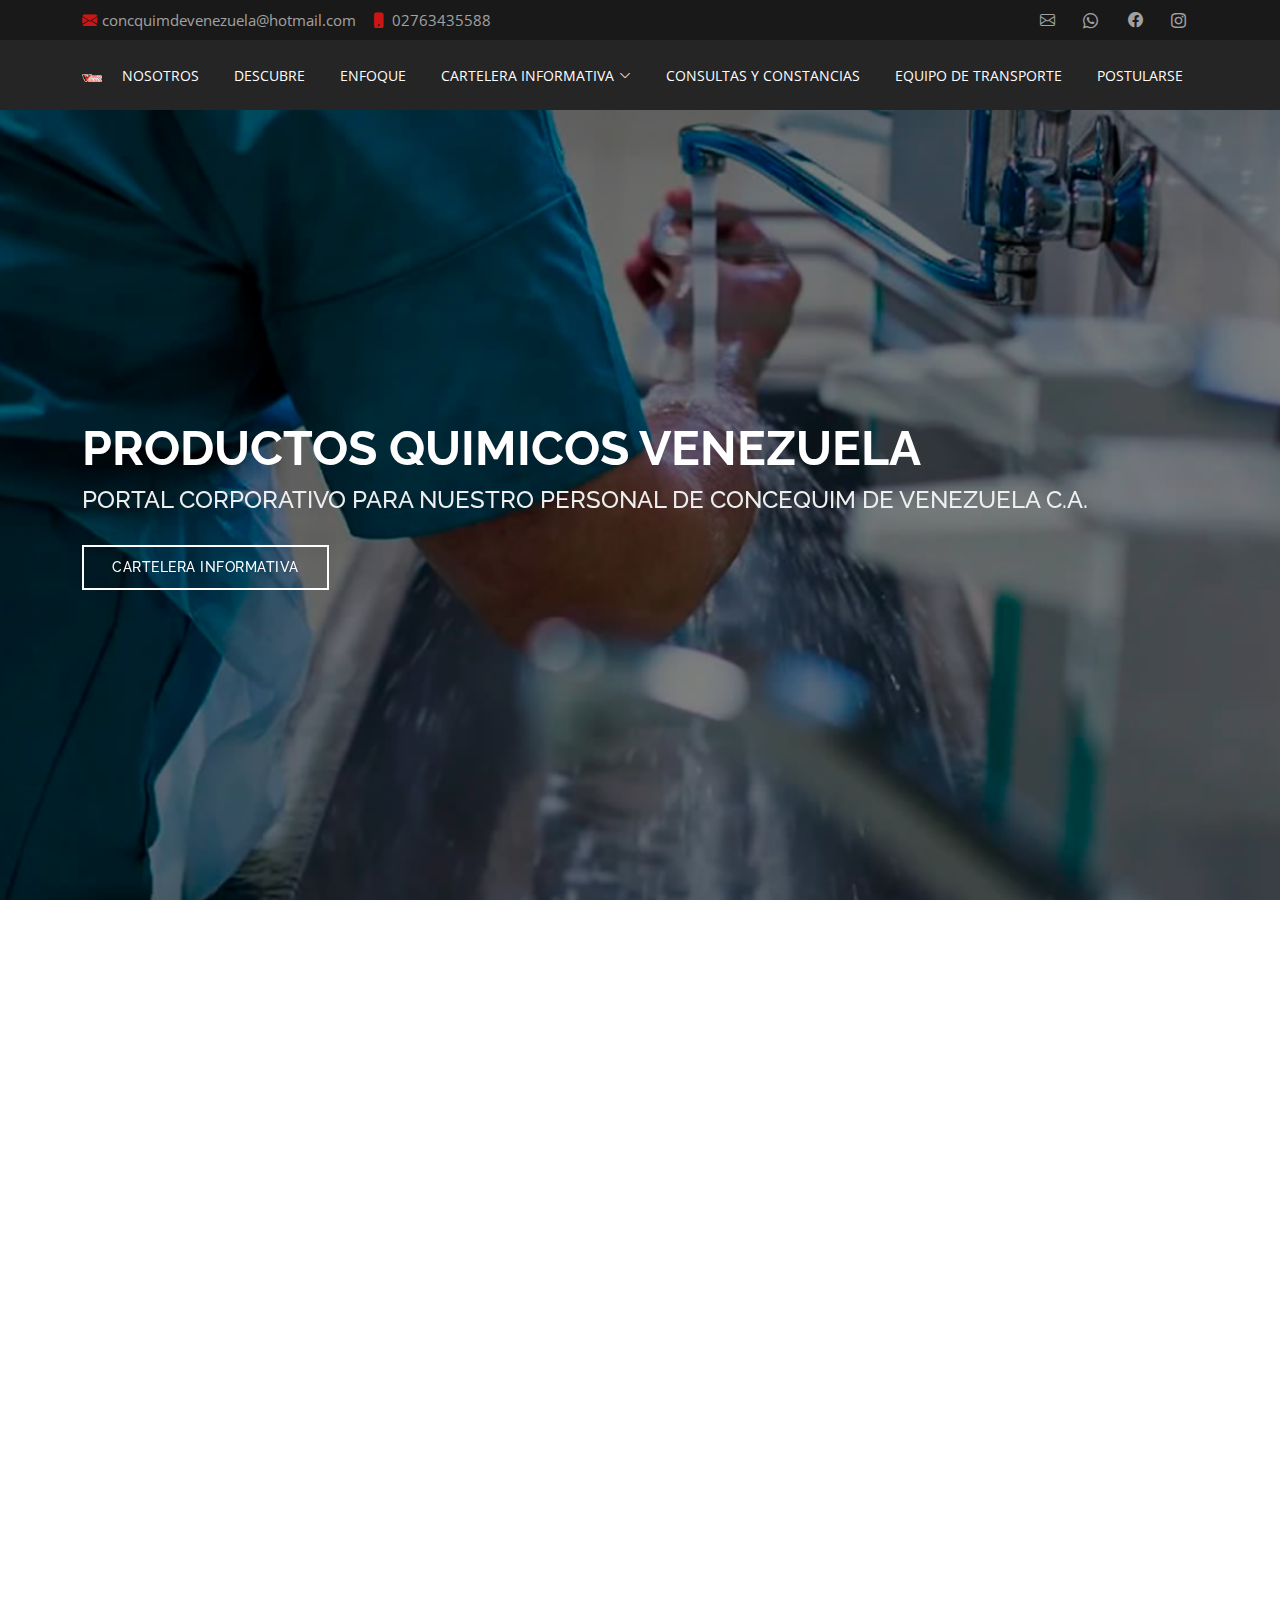
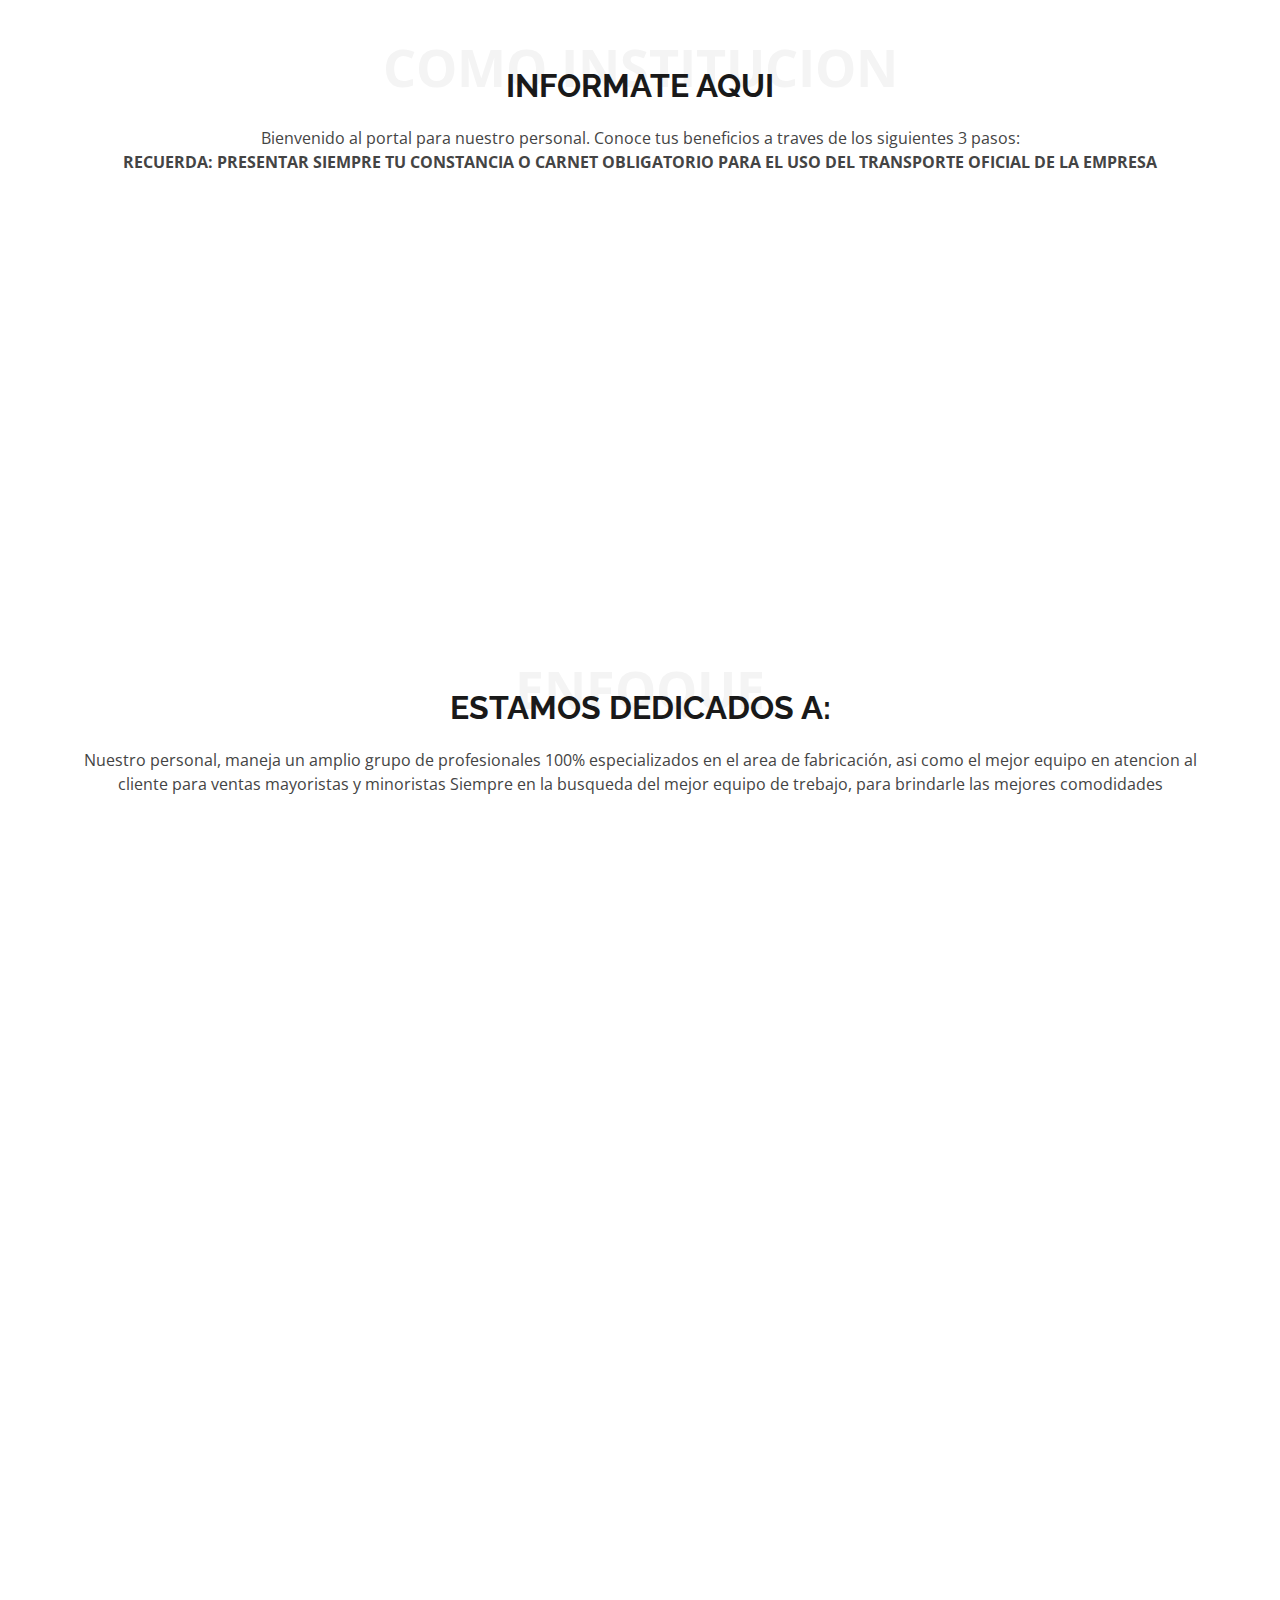
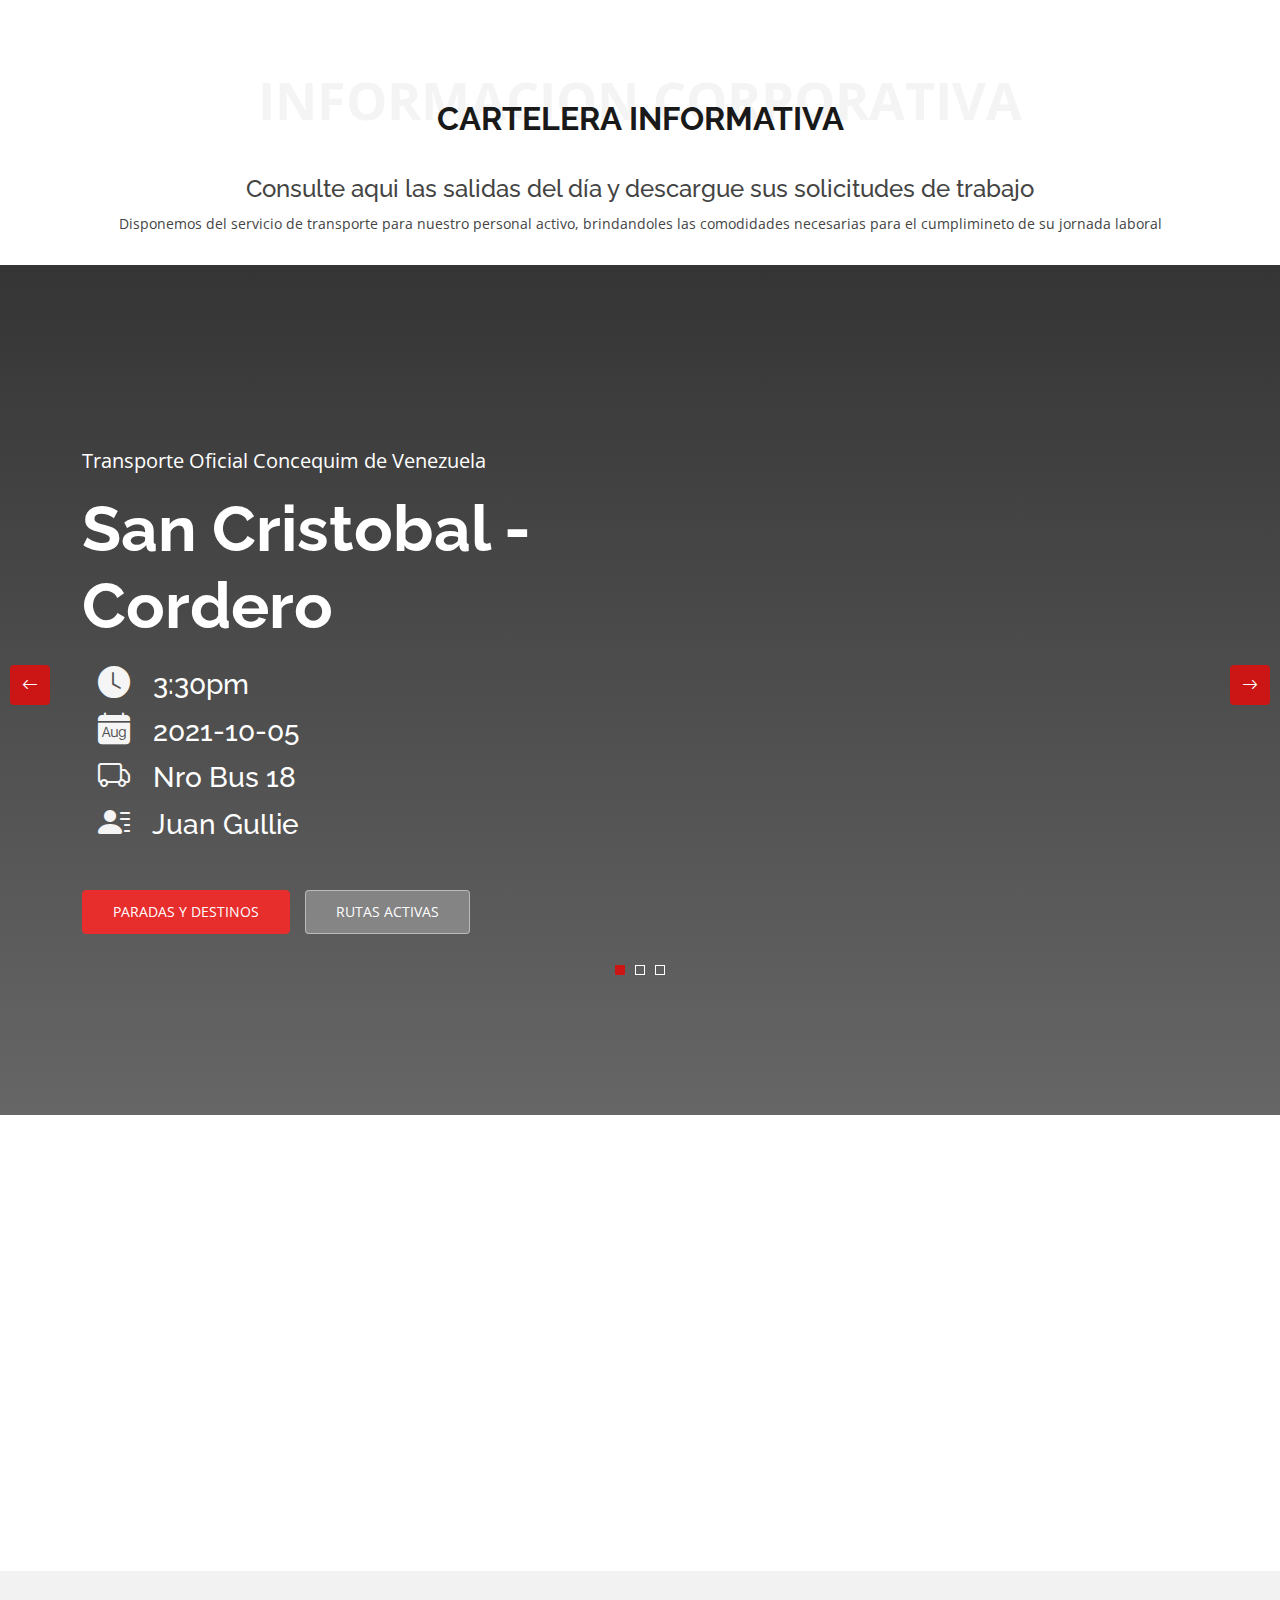
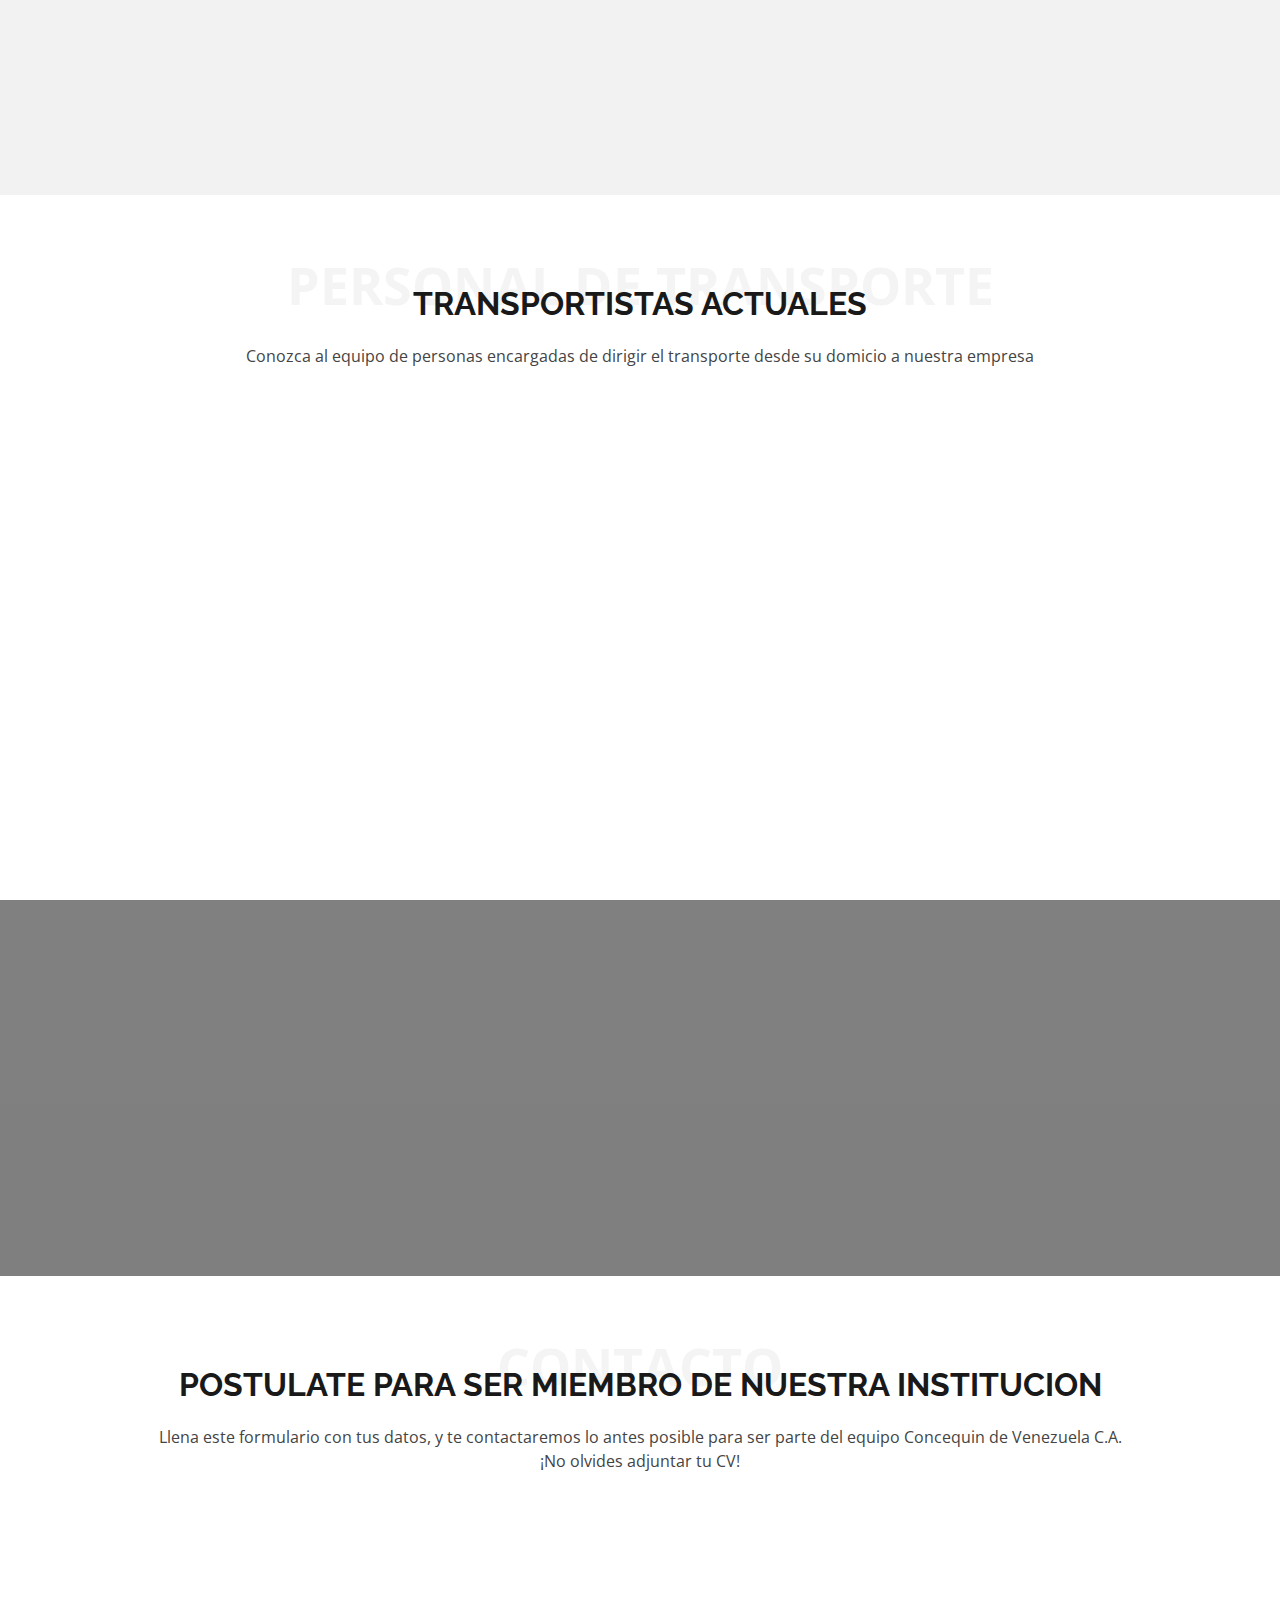
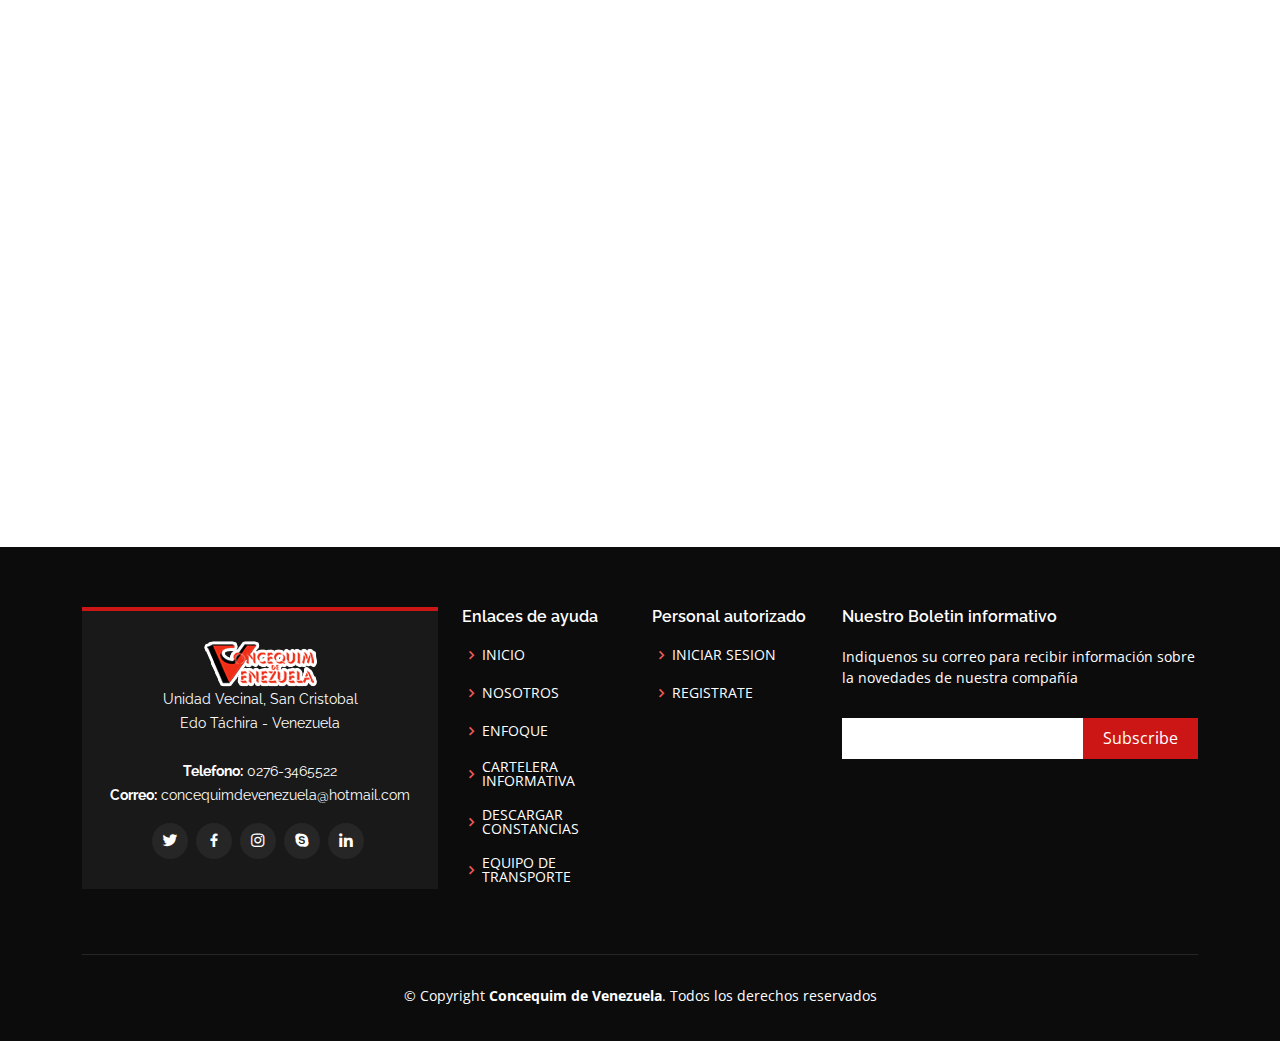
==== index.html @ 1e3c72b2 "first commit" ====
<!DOCTYPE html>
<html lang="en">

<head>
  <meta charset="utf-8">
  <meta content="width=device-width, initial-scale=1.0" name="viewport">

  <title>Concequim de Venezuela</title>
  <meta content="" name="description">
  <meta content="" name="keywords">

  <!-- Favicons -->
  <link href="assets/img/main/logo-nav.png" rel="icon">
  <link href="assets/img/main/logo-nav.png" rel="apple-touch-icon">

  <!-- Google Fonts -->
  <link href="https://fonts.googleapis.com/css?family=Open+Sans:300,300i,400,400i,600,600i,700,700i|Raleway:300,300i,400,400i,500,500i,600,600i,700,700i|Poppins:300,300i,400,400i,500,500i,600,600i,700,700i" rel="stylesheet">

  <!-- Vendor CSS Files -->
  <link href="assets/vendor/aos/aos.css" rel="stylesheet">
  <link href="assets/vendor/bootstrap/css/bootstrap.min.css" rel="stylesheet">
  <link href="assets/vendor/bootstrap-icons/bootstrap-icons.css" rel="stylesheet">
  <link href="assets/vendor/boxicons/css/boxicons.min.css" rel="stylesheet">
  <link href="assets/vendor/glightbox/css/glightbox.min.css" rel="stylesheet">
  <link href="assets/vendor/swiper/swiper-bundle.min.css" rel="stylesheet">

  <!-- Template Main CSS File -->
  <link href="assets/css/style.css" rel="stylesheet">

  <!-- =======================================================
  * Template Name: Day - v4.6.0
  * Template URL: https://bootstrapmade.com/day-multipurpose-html-template-for-free/
  * Author: BootstrapMade.com
  * License: https://bootstrapmade.com/license/
  ======================================================== -->
</head>

<body>

  <!-- ======= Top Bar ======= -->
  <section id="topbar" class="d-flex align-items-center">
    <div class="container d-flex justify-content-center justify-content-md-between">
      <div class="contact-info d-flex align-items-center">
        <i class="bi bi-envelope-fill"></i><a href="mailto:contact@example.com">concquimdevenezuela@hotmail.com</a>
        <i class="bi bi-phone-fill phone-icon"></i> 02763435588
      </div>
      <div class="social-links d-none d-md-block">
        <a href="#" class="twitter"><i class="bi bi-envelope"></i></a>
        <a href="#" class="twitter"><i class="bi bi-whatsapp"></i></a>
        <a href="#" class="facebook"><i class="bi bi-facebook"></i></a>
        <a href="#" class="instagram"><i class="bi bi-instagram"></i></a> 
      </div>
    </div>
  </section>

  <!-- ======= Header ======= -->
  <header id="header" class="d-flex align-items-center">
    <div class="container d-flex align-items-center justify-content-between">

    <!--   <h1 class="logo"><a href="index.html">Concequim de Venezuela</a></h1> -->
      <!-- Uncomment below if you prefer to use an image logo -->
      <a href="index.html" class="logo"><img src="assets/img/main/logo-nav (1).png" alt="" class="img-fluid"></a>

      <nav id="navbar" class="navbar">
        <ul>
          <!-- <li><a class="nav-link scrollto active" href="#hero">INICIO</a></li> -->
          <li><a class="nav-link scrollto" href="#about">NOSOTROS</a></li>
          <li><a class="nav-link scrollto" href="#information-here">DESCUBRE</a></li>
          <li><a class="nav-link scrollto" href="#services">ENFOQUE</a></li>
          <!-- <li><a class="nav-link scrollto " href="#portfolio">Portfolio</a></li> -->
          <li class="dropdown"><a href="#information"><span>CARTELERA INFORMATIVA</span><i class="bi bi-chevron-down"></i></a>
            <ul>
              <li class="dropdown"><a href="#"><span>SERVICIO DE TRANSPORTE</span> <i class="bi bi-chevron-right"></i></a>
                <ul>
                  <li><a href="stops.html">PARADAS Y DESTINOS</a></li>
                  <li><a href="#">RUTAS ACTIVAS</a></li>
                </ul>
              </li>
              <li><a href="#">INICIAR SESION</a></li>
              <li><a href="#">REGISTRATE</a></li>
            </ul>
          </li>
          <li><a class="nav-link scrollto" href="#downoald">CONSULTAS Y CONSTANCIAS</a></li>
          <li><a class="nav-link scrollto" href="#team">EQUIPO DE TRANSPORTE</a></li>
          <li><a class="nav-link scrollto" href="#contact">POSTULARSE</a></li>
        </ul>
        <i class="bi bi-list mobile-nav-toggle"></i>
      </nav><!-- .navbar -->

    </div>
  </header><!-- End Header -->

  <!-- ======= Hero Section ======= -->
  <section id="hero" class="d-flex align-items-center">
    <div class="container position-relative" data-aos="fade-up" data-aos-delay="500">
      <h1>PRODUCTOS QUIMICOS VENEZUELA</h1>
      <h2>PORTAL CORPORATIVO PARA NUESTRO PERSONAL DE CONCEQUIM DE VENEZUELA C.A.</h2>
      <a href="#information" class="btn-get-started scrollto">CARTELERA INFORMATIVA</a>
    </div>
  </section><!-- End Hero -->

  <main id="main">

    <!-- ======= About Section ======= -->
    <section id="about" class="about">
      <div class="container">

        <div class="row">
          <div class="col-lg-6 order-1 order-lg-2" data-aos="fade-left">
            <img src="assets/img/main/Logo concequim oficial.png" class="img-fluid" alt="">
          </div>
          <div class="col-lg-6 pt-4 pt-lg-0 order-2 order-lg-1 content" data-aos="fade-right">
            <h3>CONAZCA MAS SOBRE SU INSTITUCION</h3>
            <p class="fst-italic">
              Si eres del personal Concequim Venezuela C.A informate aqui sobre:
            </p>
            <ul>
              <li><i class="bi bi-check-circle"></i> Conoce tu informacion corporativa</li>
              <li><i class="bi bi-check-circle"></i> Descarga constancias de trabajo</li>
              <li><i class="bi bi-check-circle"></i> Descarga tu carnet</li>
              <li><i class="bi bi-check-circle"></i> Revisa la acrtelera informativa con las salidas de rutas del Tranporte Ofical </li>
            </ul>
            <p class="text-justify">
              Misión de la Institución: Como Unidad funcional somos una empresa venezolana, que está orientada a la fabricación y distribución de productos de aseo e higiene para la empresa y el hogar, cuidando cada detalle del proceso para la satisfacción de los clientes, 
              sus necesidades y la mejor relación costo-valor. Buscando siempre calidad, eficiencia y eficacia, apoyándonos en la capacidad de nuestro personal calificado, competente para la mejor atención al cliente, así como a las nuevas estrategias de venta y producción.
            </p>
            <p class="text-justify">
              Visión de la Institución: Liderar el mercado principalmente en el estado y la región Occidental de Venezuela, a partir de la buena atención, la calidad de nuestros productos para contribuir a la buena producción a base de productos sanos, ambientes limpios y saludables, 
              apoyados en las habilidades y destrezas del recurso humano de la empresa.
            </p>
          </div>
        </div>

      </div>
    </section><!-- End About Section -->

    <!-- ======= Why Us Section ======= -->
    <section id="information-here" class="why-us">
      <div class="container">
        <div class="section-title">
          <span>COMO INSTITUCION</span>
          <h2>Informate aqui</h2>
          <p>Bienvenido al portal para nuestro personal. Conoce tus beneficios a traves de los siguientes 3 pasos:</p>
          <p><b>RECUERDA: PRESENTAR SIEMPRE TU CONSTANCIA O CARNET OBLIGATORIO PARA EL USO DEL TRANSPORTE OFICIAL DE LA EMPRESA</b></p>
        </div>

        <div class="row">

          <div class="col-lg-4" data-aos="fade-up">
            <div class="box">
              <span>01</span>
              <h4>Descarga tu caret vigente ahora mismo</h4>
              <p>Ulamco laboris nisi ut aliquip ex ea commodo consequat. Et consectetur ducimus vero placeat</p>
            </div>
          </div>

          <div class="col-lg-4 mt-4 mt-lg-0" data-aos="fade-up" data-aos-delay="150">
            <div class="box">
              <span>02</span>
              <h4>Descarga tu constancia de trabajo</h4>
              <p>Dolorem est fugiat occaecati voluptate velit esse. Dicta veritatis dolor quod et vel dire leno para dest</p>
            </div>
          </div>

          <div class="col-lg-4 mt-4 mt-lg-0" data-aos="fade-up" data-aos-delay="300">
            <div class="box">
              <span>03</span>
              <h4>Conoce las salidas diarias por rutas del Tranporte Ofical</h4>
              <p>Molestiae officiis omnis illo asperiores. Aut doloribus vitae sunt debitis quo vel nam quis</p>
            </div>
          </div>

        </div>

      </div>
    </section><!-- End Why Us Section -->


    <!-- ======= Services Section ======= -->
    <section id="services" class="services">
      <div class="container">

        <div class="section-title">
          <span>ENFOQUE</span>
          <h2>ESTAMOS DEDICADOS A:</h2>
          <p>Nuestro personal, maneja un amplio grupo de profesionales 100% especializados en el area de fabricación, 
          asi como el mejor equipo en atencion al cliente para ventas mayoristas y minoristas
          Siempre en la busqueda del mejor equipo de trebajo, para brindarle las mejores comodidades </p>
        </div>

        <div class="row">
          <div class="col-lg-4 col-md-6 d-flex align-items-stretch" data-aos="fade-up">
            <div class="icon-box">
              <div class="icon"><i class="bi bi-eyedropper"></i></div>
              <h4><a href="">Fabricación de Productos quimicos para piscina</a></h4>
              <p>Comercializacion de productos para manteniemiento de piscinas</p>
            </div>
          </div>

          <div class="col-lg-4 col-md-6 d-flex align-items-stretch mt-4 mt-md-0" data-aos="fade-up" data-aos-delay="150">
            <div class="icon-box">
              <div class="icon"><i class="bi bi-droplet"></i></div>
              <h4><a href="">Fabricación de productos de limpieza</a></h4>
              <p>Jabones, cloros, desinfectantes,ceras, desengrasantes</p>
            </div>
          </div>

          <div class="col-lg-4 col-md-6 d-flex align-items-stretch mt-4 mt-lg-0" data-aos="fade-up" data-aos-delay="300">
            <div class="icon-box">
              <div class="icon"><i class="bi bi-exclamation-octagon"></i></div>
              <h4><a href="">Fabricación de insecticidas</a></h4>
              <p>Excepteur sint occaecat cupidatat non proident, sunt in culpa qui officia</p>
            </div>
          </div>

          <div class="col-lg-4 col-md-6 d-flex align-items-stretch mt-4" data-aos="fade-up" data-aos-delay="450">
            <div class="icon-box">
              <div class="icon"><i class="bi bi-minecart-loaded"></i></div>
             <!--  <div class="icon"><i class="bi bi-moisture"></i></div> -->
              <h4><a href="">Venta de materia prima</a></h4>
              <p>At vero eos et accusamus et iusto odio dignissimos ducimus qui blanditiis</p>
            </div>
          </div>

          <div class="col-lg-4 col-md-6 d-flex align-items-stretch mt-4" data-aos="fade-up" data-aos-delay="600">
            <div class="icon-box">
              <div class="icon"><i class="bi bi-cart-plus"></i></div>
              <h4><a href="">Venta al mayor</a></h4>
              <p>Quis consequatur saepe eligendi voluptatem consequatur dolor consequuntur</p>
            </div>
          </div>

          <div class="col-lg-4 col-md-6 d-flex align-items-stretch mt-4" data-aos="fade-up" data-aos-delay="750">
            <div class="icon-box">
              <div class="icon"><i class="bi bi-cart-dash"></i></div>
              <h4><a href="">Venta al detal</a></h4>
              <p>Modi nostrum vel laborum. Porro fugit error sit minus sapiente sit aspernatur</p>
            </div>
          </div>

        </div>

      </div>
    </section><!-- End Services Section -->

    <section id="information" class="information">
      <div class="container">
    
      <div class="section-title">
      <span>Informacion corporativa</span>
      <h2>Cartelera Informativa</h2>
      <h4 class="pt-3">Consulte aqui las salidas del día y descargue sus solicitudes de trabajo</h4>
      <p><small> Disponemos del servicio de transporte para nuestro personal activo, 
        brindandoles las comodidades necesarias para el cumplimineto de su jornada laboral</small>
      </p>
      </div>

    </div>

   <!--/#information-slider-->
   <section id="information-slider" class="no-margin">
    <div class="carousel slide">
        <ol class="carousel-indicators">
            <li data-target="#information-slider" data-slide-to="0" class="active"></li>
            <li data-target="#information-slider" data-slide-to="1"></li>
            <li data-target="#information-slider" data-slide-to="2"></li>
        </ol>
        <div class="carousel-inner">

            <div class="item active" style="background-image: url(images/slider/bg1.jpg)">
                <div class="container">
                    <div class="row">
                        <div class="col-md-7">
                            <div class="carousel-content">
                              <blockquote class="blockquote">
                                <p class="animation animated-item-1">Transporte Oficial Concequim de Venezuela</p>
                              </blockquote>
                                <h1 class="animation animated-item-2">San Cristobal - Cordero</h1>
                               
                                  <h3><i class="bi bi-clock-fill mx-3" style="font-size: 2rem; color: whitesmoke;"></i>
                                  3:30pm</h3> 
                                  <h3><i class="bi bi-calendar-month-fill mx-3" style="font-size: 2rem; color: whitesmoke;"></i>
                                  2021-10-05</h3>
                                  <h3><i class="bi bi-truck mx-3" style="font-size: 2rem; color: whitesmoke;"></i> 
                                  Nro Bus 18</h3>
                                  <h3><i class="bi bi-person-lines-fill mx-3" style="font-size: 2rem; color: whitesmoke;"></i> 
                                  Juan Gullie</h3>
                               
                                <a class="btn-slide animation animated-item-3" href="stops.html">PARADAS Y DESTINOS</a>
                                <a class="btn-slide white animation animated-item-3" href="stops.html">RUTAS ACTIVAS</a>
                            </div>
                        </div>

                    </div>
                </div>
            </div>
            <!--/.item-->

            <div class="item" style="background-image: url(assets/img/main/slider.png)">
                <div class="container">
                    <div class="row">
                        <div class="col-md-7">
                            <div class="carousel-content">
                                <h1 class="animation animated-item-1">Help Finding Information Online</h1>
                                <div class="animation animated-item-2">
                                    Every new computer that’s brought home from the store has an operating system installed onto it.
                                </div>
                                <a class="btn-slide white animation animated-item-3" href="#">Learn More</a>
                                <a class="btn-slide animation animated-item-3" href="#">Get Started</a>
                            </div>
                        </div>


                    </div>
                </div>
            </div>
            <!--/.item-->

        </div>
        <!--/.carousel-inner-->
    </div>
    <!--/.carousel-->
    <a class="prev hidden-xs hidden-sm" href="#information-slider" data-slide="prev">
      <i class="bi bi-arrow-left"></i>
    </a>
    <a class="next hidden-xs hidden-sm" href="#information-slider" data-slide="next">
      <i class="bi bi-arrow-right"></i>
    </a>
</section>
<!--/#information-slider-->

    <!-- ======= Portfolio Section ======= -->
   <!--  <section id="portfolio" class="portfolio">
      <div class="container">

        <div class="section-title">
          <span>Portfolio</span>
          <h2>Portfolio</h2>
          <p>Sit sint consectetur velit quisquam cupiditate impedit suscipit alias</p>
        </div>

        <div class="row" data-aos="fade-up">
          <div class="col-lg-12 d-flex justify-content-center">
            <ul id="portfolio-flters">
              <li data-filter="*" class="filter-active">All</li>
              <li data-filter=".filter-app">App</li>
              <li data-filter=".filter-card">Card</li>
              <li data-filter=".filter-web">Web</li>
            </ul>
          </div>
        </div>

        <div class="row portfolio-container" data-aos="fade-up" data-aos-delay="150">

          <div class="col-lg-4 col-md-6 portfolio-item filter-app">
            <img src="assets/img/portfolio/portfolio-1.jpg" class="img-fluid" alt="">
            <div class="portfolio-info">
              <h4>App 1</h4>
              <p>App</p>
              <a href="assets/img/portfolio/portfolio-1.jpg" data-gallery="portfolioGallery" class="portfolio-lightbox preview-link" title="App 1"><i class="bx bx-plus"></i></a>
              <a href="portfolio-details.html" class="details-link" title="More Details"><i class="bx bx-link"></i></a>
            </div>
          </div>

          <div class="col-lg-4 col-md-6 portfolio-item filter-web">
            <img src="assets/img/portfolio/portfolio-2.jpg" class="img-fluid" alt="">
            <div class="portfolio-info">
              <h4>Web 3</h4>
              <p>Web</p>
              <a href="assets/img/portfolio/portfolio-2.jpg" data-gallery="portfolioGallery" class="portfolio-lightbox preview-link" title="Web 3"><i class="bx bx-plus"></i></a>
              <a href="portfolio-details.html" class="details-link" title="More Details"><i class="bx bx-link"></i></a>
            </div>
          </div>

          <div class="col-lg-4 col-md-6 portfolio-item filter-app">
            <img src="assets/img/portfolio/portfolio-3.jpg" class="img-fluid" alt="">
            <div class="portfolio-info">
              <h4>App 2</h4>
              <p>App</p>
              <a href="assets/img/portfolio/portfolio-3.jpg" data-gallery="portfolioGallery" class="portfolio-lightbox preview-link" title="App 2"><i class="bx bx-plus"></i></a>
              <a href="portfolio-details.html" class="details-link" title="More Details"><i class="bx bx-link"></i></a>
            </div>
          </div>

          <div class="col-lg-4 col-md-6 portfolio-item filter-card">
            <img src="assets/img/portfolio/portfolio-4.jpg" class="img-fluid" alt="">
            <div class="portfolio-info">
              <h4>Card 2</h4>
              <p>Card</p>
              <a href="assets/img/portfolio/portfolio-4.jpg" data-gallery="portfolioGallery" class="portfolio-lightbox preview-link" title="Card 2"><i class="bx bx-plus"></i></a>
              <a href="portfolio-details.html" class="details-link" title="More Details"><i class="bx bx-link"></i></a>
            </div>
          </div>

          <div class="col-lg-4 col-md-6 portfolio-item filter-web">
            <img src="assets/img/portfolio/portfolio-5.jpg" class="img-fluid" alt="">
            <div class="portfolio-info">
              <h4>Web 2</h4>
              <p>Web</p>
              <a href="assets/img/portfolio/portfolio-5.jpg" data-gallery="portfolioGallery" class="portfolio-lightbox preview-link" title="Web 2"><i class="bx bx-plus"></i></a>
              <a href="portfolio-details.html" class="details-link" title="More Details"><i class="bx bx-link"></i></a>
            </div>
          </div>

          <div class="col-lg-4 col-md-6 portfolio-item filter-app">
            <img src="assets/img/portfolio/portfolio-6.jpg" class="img-fluid" alt="">
            <div class="portfolio-info">
              <h4>App 3</h4>
              <p>App</p>
              <a href="assets/img/portfolio/portfolio-6.jpg" data-gallery="portfolioGallery" class="portfolio-lightbox preview-link" title="App 3"><i class="bx bx-plus"></i></a>
              <a href="portfolio-details.html" class="details-link" title="More Details"><i class="bx bx-link"></i></a>
            </div>
          </div>

          <div class="col-lg-4 col-md-6 portfolio-item filter-card">
            <img src="assets/img/portfolio/portfolio-7.jpg" class="img-fluid" alt="">
            <div class="portfolio-info">
              <h4>Card 1</h4>
              <p>Card</p>
              <a href="assets/img/portfolio/portfolio-7.jpg" data-gallery="portfolioGallery" class="portfolio-lightbox preview-link" title="Card 1"><i class="bx bx-plus"></i></a>
              <a href="portfolio-details.html" class="details-link" title="More Details"><i class="bx bx-link"></i></a>
            </div>
          </div>

          <div class="col-lg-4 col-md-6 portfolio-item filter-card">
            <img src="assets/img/portfolio/portfolio-8.jpg" class="img-fluid" alt="">
            <div class="portfolio-info">
              <h4>Card 3</h4>
              <p>Card</p>
              <a href="assets/img/portfolio/portfolio-8.jpg" data-gallery="portfolioGallery" class="portfolio-lightbox preview-link" title="Card 3"><i class="bx bx-plus"></i></a>
              <a href="portfolio-details.html" class="details-link" title="More Details"><i class="bx bx-link"></i></a>
            </div>
          </div>

          <div class="col-lg-4 col-md-6 portfolio-item filter-web">
            <img src="assets/img/portfolio/portfolio-9.jpg" class="img-fluid" alt="">
            <div class="portfolio-info">
              <h4>Web 3</h4>
              <p>Web</p>
              <a href="assets/img/portfolio/portfolio-9.jpg" data-gallery="portfolioGallery" class="portfolio-lightbox preview-link" title="Web 3"><i class="bx bx-plus"></i></a>
              <a href="portfolio-details.html" class="details-link" title="More Details"><i class="bx bx-link"></i></a>
            </div>
          </div>

        </div>

      </div> -->
    </section><!-- End Portfolio Section -->

      <!-- ======= Contact Section ======= -->
      <section id="downoald" class="contact">
        <div class="container">
          <div class="row" data-aos="fade-up">
  
            <div class="col-lg-6 ">
              <div class="section-title">
                <span>Descarga solicitudes</span>
                <h2>Consultas y constancias</h2>
                <h5><em><mark>Descarga aqui tus constancias y solicitudes vigenetes</mark></em></h5>
              </div>
            </div>
  
            <div class="col-lg-6">
              <form action="forms/contact.php" method="post" role="form" class="php-email-form">
              <div class="form-group mb-3">
                <select class="form-select" aria-label="Default select example">
                  <option selected>Seleccione tipo de constancia</option>
                  <option value="1">Carnet</option>
                  <option value="2">Constancia de trabajo</option>
                </select>
              </div>
                <div class="row">
                  <div class="col-md-6 form-group">
                    <input type="text" name="phone" class="form-control" id="phone" placeholder="Cedula V-.123456" required>
                  </div>
                  <div class="col-md-6 form-group mt-3 mt-md-0">
                    <input type="email" class="form-control" name="name" id="name" placeholder="Nombre completo" required>
                  </div>
                </div>
                <div class="form-group mt-3">
                  <input type="text" class="form-control" name="subject" id="subject" placeholder="Cargo" required>
                </div>
                <div class="my-3">
                  <div class="loading">Loading</div>
                  <div class="error-message"></div>
                  <div class="sent-message">Your message has been sent. Thank you!</div>
                </div>
                <div class="text-left"><button type="submit">Descargar ahora <i class="bi bi-file-earmark-arrow-down"></i></button></div>
              </form>
            </div>
  
          </div>
  
        </div>
      </section><!-- End Contact Section -->
          <!-- ======= Clients Section ======= -->
    <section id="clients" class="clients">
      <div class="container" data-aos="zoom-in">
          <div class="section-title">
            <span>COMO INSTITUCION</span>
            <h2>Nuestros mejores aliados</h2>
          </div>

        <div class="row d-flex align-items-center">

          <div class="col-lg-2 col-md-4 col-6">
            <img src="assets/img/clients/client-1.png" class="img-fluid" alt="">
          </div>

          <div class="col-lg-2 col-md-4 col-6">
            <img src="assets/img/clients/client-2.png" class="img-fluid" alt="">
          </div>

          <div class="col-lg-2 col-md-4 col-6">
            <img src="assets/img/clients/client-3.png" class="img-fluid" alt="">
          </div>

          <div class="col-lg-2 col-md-4 col-6">
            <img src="assets/img/clients/client-4.png" class="img-fluid" alt="">
          </div>

          <div class="col-lg-2 col-md-4 col-6">
            <img src="assets/img/clients/client-5.png" class="img-fluid" alt="">
          </div>

          <div class="col-lg-2 col-md-4 col-6">
            <img src="assets/img/clients/client-6.png" class="img-fluid" alt="">
          </div>

        </div>

      </div>
    </section><!-- End Clients Section -->

    <!-- ======= Pricing downoald ======= -->
    <!-- <section id="pricing" class="pricing">
      <div class="container">

        <div class="section-title">
          <span>Pricing</span>
          <h2>Pricing</h2>
          <p>Sit sint consectetur velit quisquam cupiditate impedit suscipit alias</p>
        </div>

        <div class="row">

          <div class="col-lg-4 col-md-6" data-aos="zoom-in" data-aos-delay="150">
            <div class="box">
              <h3>Free</h3>
              <h4><sup>$</sup>0<span> / month</span></h4>
              <ul>
                <li>Aida dere</li>
                <li>Nec feugiat nisl</li>
                <li>Nulla at volutpat dola</li>
                <li class="na">Pharetra massa</li>
                <li class="na">Massa ultricies mi</li>
              </ul>
              <div class="btn-wrap">
                <a href="#" class="btn-buy">Buy Now</a>
              </div>
            </div>
          </div>

          <div class="col-lg-4 col-md-6 mt-4 mt-md-0" data-aos="zoom-in">
            <div class="box featured">
              <h3>Business</h3>
              <h4><sup>$</sup>19<span> / month</span></h4>
              <ul>
                <li>Aida dere</li>
                <li>Nec feugiat nisl</li>
                <li>Nulla at volutpat dola</li>
                <li>Pharetra massa</li>
                <li class="na">Massa ultricies mi</li>
              </ul>
              <div class="btn-wrap">
                <a href="#" class="btn-buy">Buy Now</a>
              </div>
            </div>
          </div>

          <div class="col-lg-4 col-md-6 mt-4 mt-lg-0" data-aos="zoom-in" data-aos-delay="150">
            <div class="box">
              <h3>Developer</h3>
              <h4><sup>$</sup>29<span> / month</span></h4>
              <ul>
                <li>Aida dere</li>
                <li>Nec feugiat nisl</li>
                <li>Nulla at volutpat dola</li>
                <li>Pharetra massa</li>
                <li>Massa ultricies mi</li>
              </ul>
              <div class="btn-wrap">
                <a href="#" class="btn-buy">Buy Now</a>
              </div>
            </div>
          </div>

        </div>

      </div> -->
    </section><!-- End Pricing Section -->

    <!-- ======= Team Section ======= -->
    <section id="team" class="team">
      <div class="container">

        <div class="section-title">
          <span>Personal de Transporte</span>
          <h2>Transportistas Actuales</h2>
          <p>Conozca al equipo de personas encargadas de dirigir el transporte desde su domicio a nuestra empresa </p>
        </div>

        <div class="row">
          <div class="col-lg-4 col-md-6 d-flex align-items-stretch" data-aos="zoom-in">
            <div class="member">
              <img src="assets/img/main/luis-lopez.jpg" alt="">
              <h4>Walter White</h4>
              <p>
                Repellat fugiat adipisci nemo illum nesciunt voluptas repellendus. In architecto rerum rerum temporibus
              </p>
            </div>
          </div>

          <div class="col-lg-4 col-md-6 d-flex align-items-stretch" data-aos="zoom-in">
            <div class="member">
              <img src="assets/img/main/pepe perez-team.jpg" alt="">
              <h4>Luis Cardenas</h4>
              <span>Encargado de Transporte</span>
              <p>
                Repellat fugiat adipisci nemo illum nesciunt voluptas repellendus. In architecto rerum rerum temporibus
              </p>
            </div>
          </div>

          <div class="col-lg-4 col-md-6 d-flex align-items-stretch" data-aos="zoom-in">
            <div class="member">
              <img src="assets/img/main/josep Montero.jpg" alt="">
              <h4>Josep Montero</h4>
              <p>
                Repellat fugiat adipisci nemo illum nesciunt voluptas repellendus. In architecto rerum rerum temporibus
              </p>
            </div>
          </div>

        </div>

      </div>
    </section><!-- End Team Section -->

        <!-- ======= Cta Section ======= -->
        <section id="cta" class="cta">
          <div class="container" data-aos="zoom-in">
    
            <div class="text-center">
              <h3>PANEL ADMINISTRATIVO</h3>
              <p> Solo para nuestro personal autorizado. Acceda al panel de administración e incluya todas la novedades para compartir con nuestro personal</p>
              <a class="cta-btn" href="#">Inicia sesion</a>
            </div>
    
          </div>
        </section><!-- End Cta Section -->

    <!-- ======= Contact Section ======= -->
    <section id="contact" class="contact">
      <div class="container">

        <div class="section-title">
          <span>Contacto</span>
          <h2>Postulate para ser miembro de nuestra institucion</h2>
          <p>Llena este formulario con tus datos, y te contactaremos lo antes posible para ser parte del equipo Concequin de Venezuela C.A.</p>
          <p>¡No olvides adjuntar tu CV!</p>
        </div>

        <div class="row" data-aos="fade-up">

          <div class="col-lg-6 ">
            <iframe class="mb-4 mb-lg-0" src="https://www.google.com/maps/embed?pb=!1m14!1m8!1m3!1d12097.433213460943!2d-74.0062269!3d40.7101282!3m2!1i1024!2i768!4f13.1!3m3!1m2!1s0x0%3A0xb89d1fe6bc499443!2sDowntown+Conference+Center!5e0!3m2!1smk!2sbg!4v1539943755621" frameborder="0" style="border:0; width: 100%; height: 384px;" allowfullscreen></iframe>
          </div>

          <div class="col-lg-6">
            <form action="forms/contact.php" method="post" role="form" class="php-email-form">
              <div class="row">
                <div class="col-md-6 form-group">
                  <input type="text" name="name" class="form-control" id="name" placeholder="Your Name" required>
                </div>
                <div class="col-md-6 form-group mt-3 mt-md-0">
                  <input type="email" class="form-control" name="email" id="email" placeholder="Your Email" required>
                </div>
              </div>
              <div class="form-group mt-3">
                <input type="text" class="form-control" name="subject" id="subject" placeholder="Subject" required>
              </div>
              <div class="form-group mt-3">
                <textarea class="form-control" name="message" rows="5" placeholder="Message" required></textarea>
              </div>
              <div class="my-3">
                <div class="loading">Loading</div>
                <div class="error-message"></div>
                <div class="sent-message">Your message has been sent. Thank you!</div>
              </div>
              <div class="text-left">
                <button type="submit"><i class="bx bx-slideshow"></i> Adjuntar mi CV </button>
                <button type="submit">Enviar postulacion</button></div>
            </form>
          </div>

        </div>

        <div class="row" data-aos="fade-up">
          <div class="col-lg-6">
            <div class="info-box mb-4">
              <i class="bx bx-map"></i>
              <h3>Nuestra dirección</h3>
              <p> Unidad Vecinal, San Cristobal. Edo Táchira - Venezuela</p>
            </div>
          </div>

          <div class="col-lg-3 col-md-6">
            <div class="info-box  mb-4">
              <i class="bx bx-envelope"></i>
              <h3>Correo</h3>
              <p>concequimdevenezuela@hotmial.com</p>
            </div>
          </div>

          <div class="col-lg-3 col-md-6">
            <div class="info-box  mb-4">
              <i class="bx bx-phone-call"></i>
              <h3>Información</h3>
              <p>0276-3465522</p>
            </div>
          </div>

        </div>

      </div>
    </section><!-- End Contact Section -->

  </main><!-- End #main -->

  <!-- ======= Footer ======= -->
  <footer id="footer">
    <div class="footer-top">
      <div class="container">
        <div class="row">

          <div class="col-lg-4 col-md-6">
            <div class="footer-info">
              <a href="index.html" class="logo"><img src="assets/img/main/logo-nav (1).png" alt="" class="img-fluid"></a>
              <p>
                Unidad Vecinal, San Cristobal <br>
                Edo Táchira - Venezuela<br><br>
                <strong>Telefono:</strong> 0276-3465522<br>
                <strong>Correo:</strong> concequimdevenezuela@hotmail.com<br>
              </p>
              <div class="social-links mt-3">
                <a href="#" class="twitter"><i class="bx bxl-twitter"></i></a>
                <a href="#" class="facebook"><i class="bx bxl-facebook"></i></a>
                <a href="#" class="instagram"><i class="bx bxl-instagram"></i></a>
                <a href="#" class="google-plus"><i class="bx bxl-skype"></i></a>
                <a href="#" class="linkedin"><i class="bx bxl-linkedin"></i></a>
              </div>
            </div>
          </div>

          <div class="col-lg-2 col-md-6 footer-links">
            <h4>Enlaces de ayuda</h4>
            <ul>
              <li><i class="bx bx-chevron-right"></i> <a href="#">INICIO</a></li>
              <li><i class="bx bx-chevron-right"></i> <a href="#">NOSOTROS</a></li>
              <li><i class="bx bx-chevron-right"></i> <a href="#">ENFOQUE</a></li>
              <li><i class="bx bx-chevron-right"></i> <a href="#">CARTELERA INFORMATIVA</a></li>
              <li><i class="bx bx-chevron-right"></i> <a href="#">DESCARGAR CONSTANCIAS</a></li>
              <li><i class="bx bx-chevron-right"></i> <a href="#">EQUIPO DE TRANSPORTE</a></li>
            </ul>
          </div>

          <div class="col-lg-2 col-md-6 footer-links">
            <h4>Personal autorizado</h4>
            <ul>
              <li><i class="bx bx-chevron-right"></i> <a href="#">INICIAR SESION</a></li>
              <li><i class="bx bx-chevron-right"></i> <a href="#">REGISTRATE</a></li>
            </ul>
          </div>

          <div class="col-lg-4 col-md-6 footer-newsletter">
            <h4>Nuestro Boletin informativo</h4>
            <p>Indiquenos su correo para recibir información sobre la novedades de nuestra compañía</p>
            <form action="" method="post">
              <input type="email" name="email"><input type="submit" value="Subscribe">
            </form>

          </div>

        </div>
      </div>
    </div>

    <div class="container">
      <div class="copyright">
        <!-- &copy; Copyright <strong><span>Day</span></strong>. All Rights Reserved -->
        &copy; Copyright <strong><span>Concequim de Venezuela</span></strong>. Todos los derechos reservados
      </div>
      <div class="credits">
        <!-- All the links in the footer should remain intact. -->
        <!-- You can delete the links only if you purchased the pro version. -->
        <!-- Licensing information: https://bootstrapmade.com/license/ -->
        <!-- Purchase the pro version with working PHP/AJAX contact form: https://bootstrapmade.com/day-multipurpose-html-template-for-free/ -->
       <!--  Designed by <a href="https://bootstrapmade.com/">BootstrapMade</a> -->
      </div>
    </div>
  </footer><!-- End Footer -->

  <a href="#" class="back-to-top d-flex align-items-center justify-content-center"><i class="bi bi-arrow-up-short"></i></a>
  <div id="preloader"></div>

  <!-- Vendor JS Files -->
  <script src="assets/vendor/aos/aos.js"></script>
  <script src="assets/vendor/bootstrap/js/bootstrap.bundle.min.js"></script>
  <script src="assets/vendor/glightbox/js/glightbox.min.js"></script>
  <script src="assets/vendor/isotope-layout/isotope.pkgd.min.js"></script>
  <script src="assets/vendor/php-email-form/validate.js"></script>
  <script src="assets/vendor/swiper/swiper-bundle.min.js"></script>

  <!-- Template Main JS File -->
  <script src="assets/js/main.js"></script>

</body>
</html>
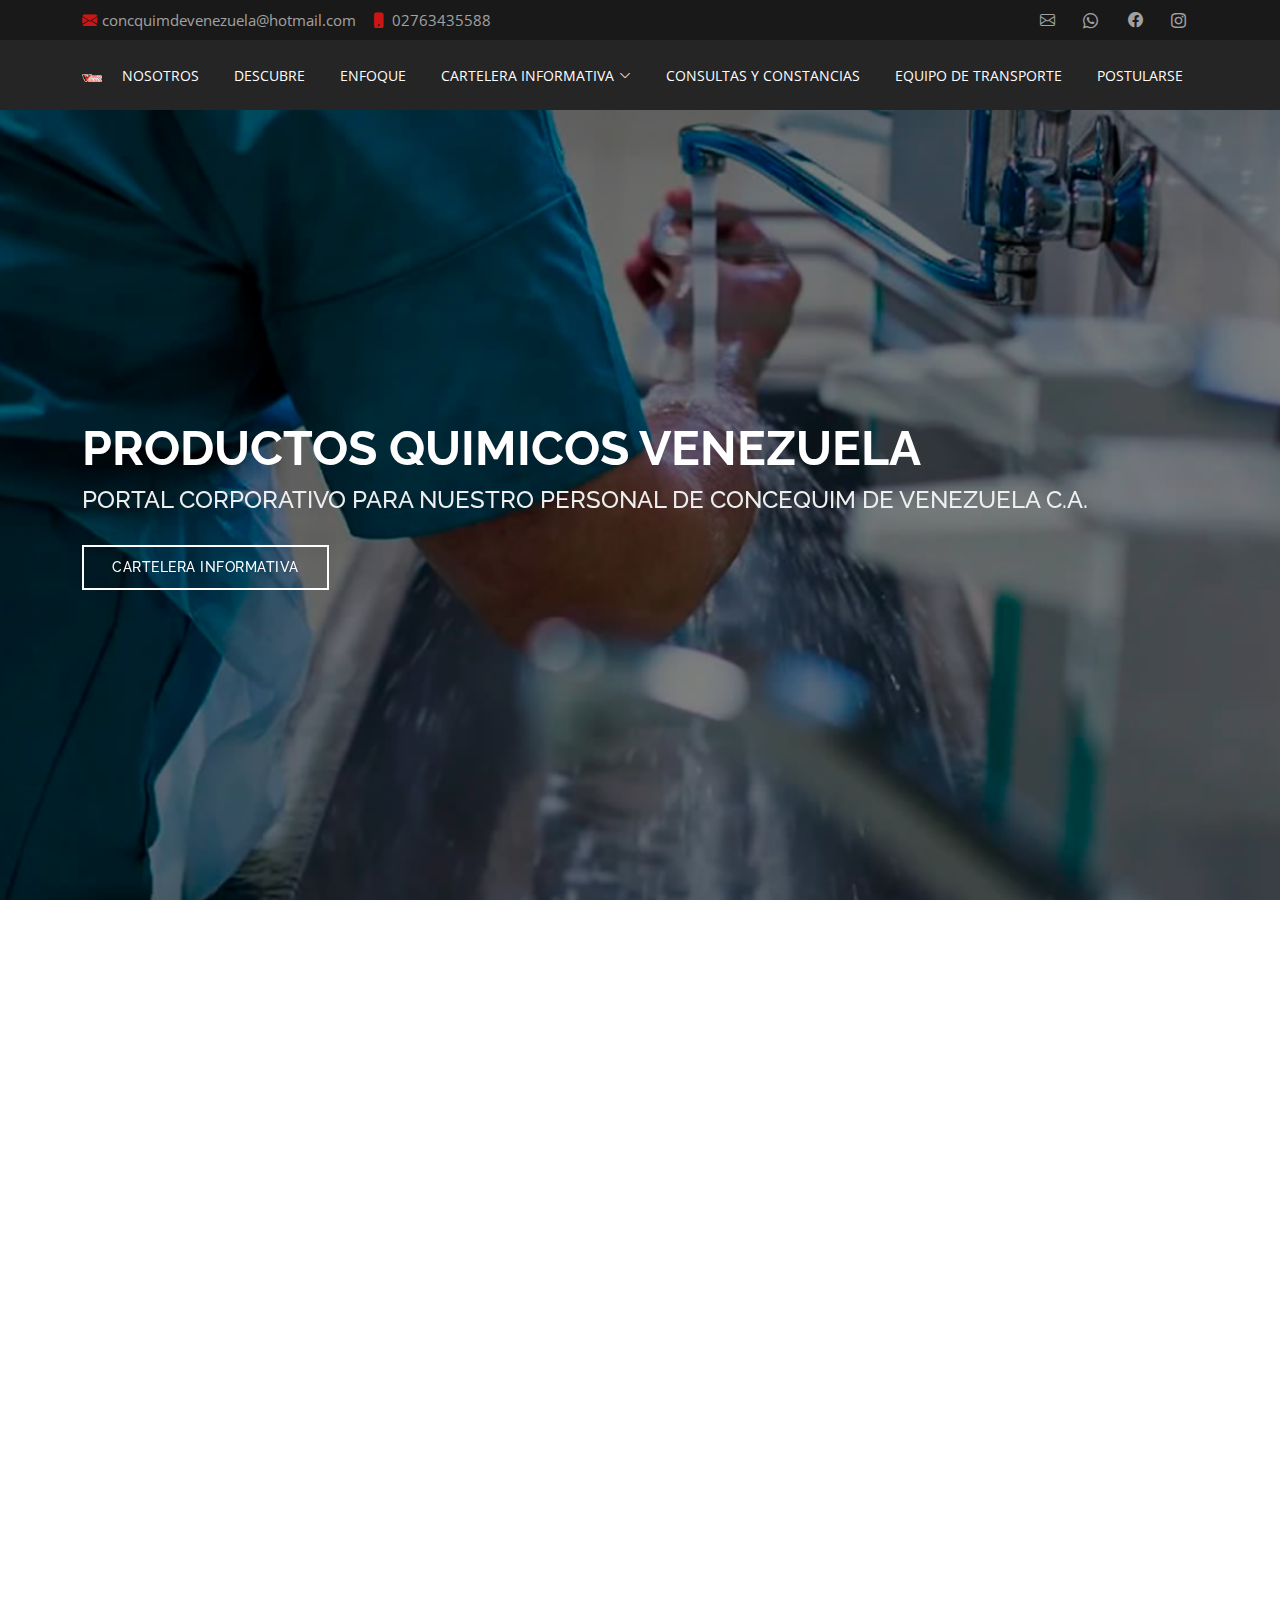
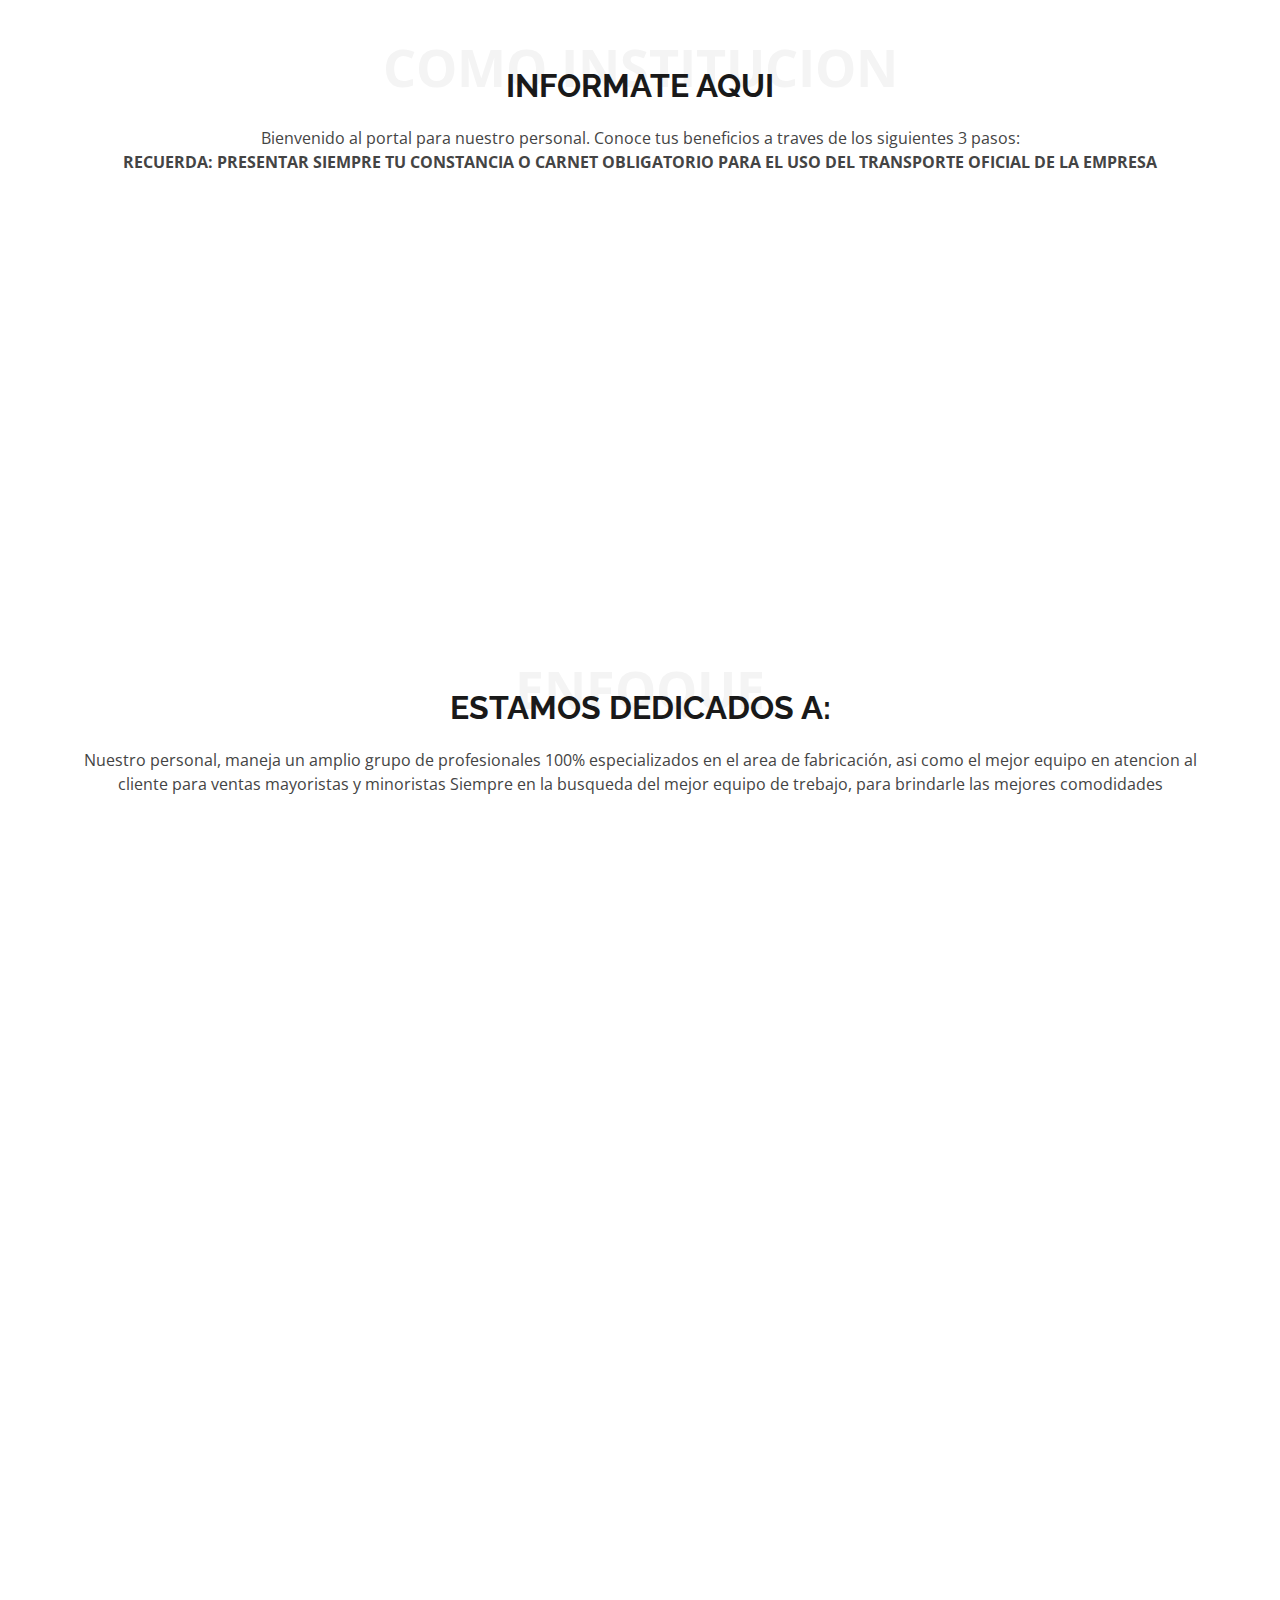
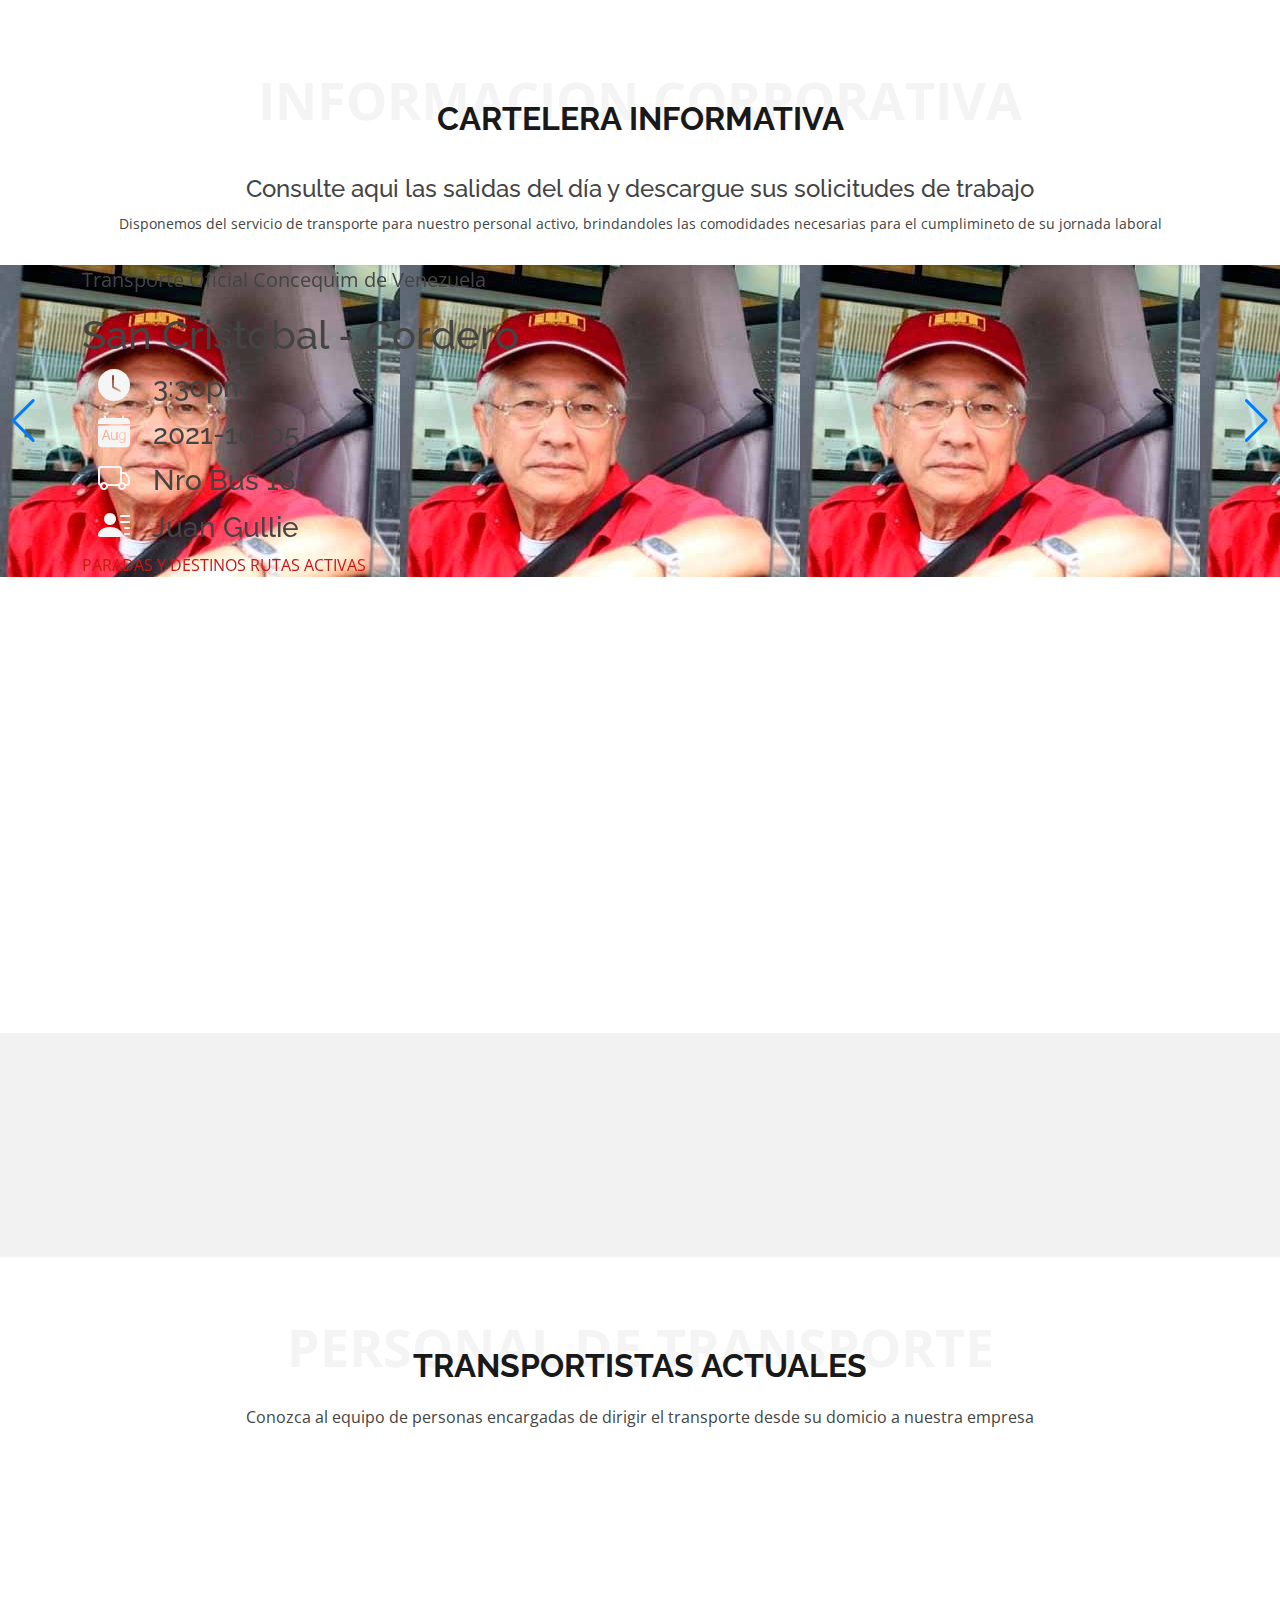
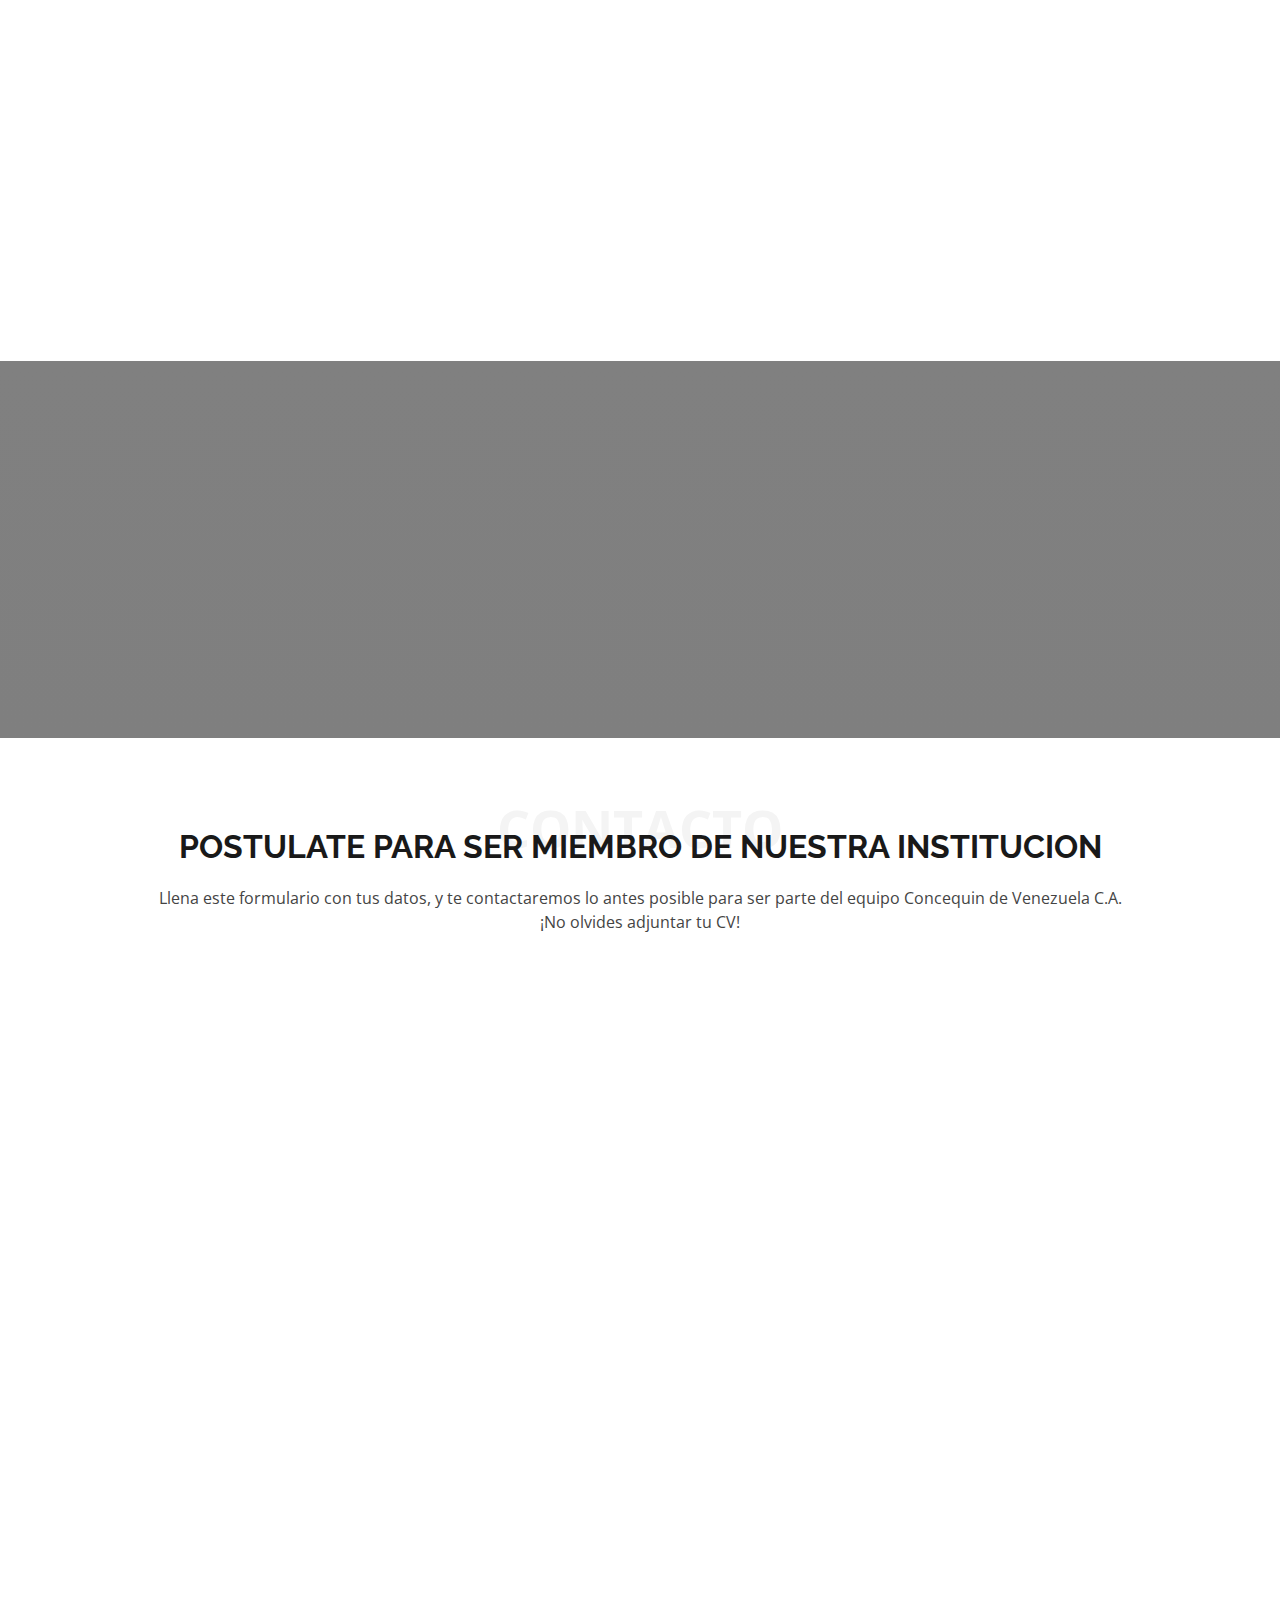
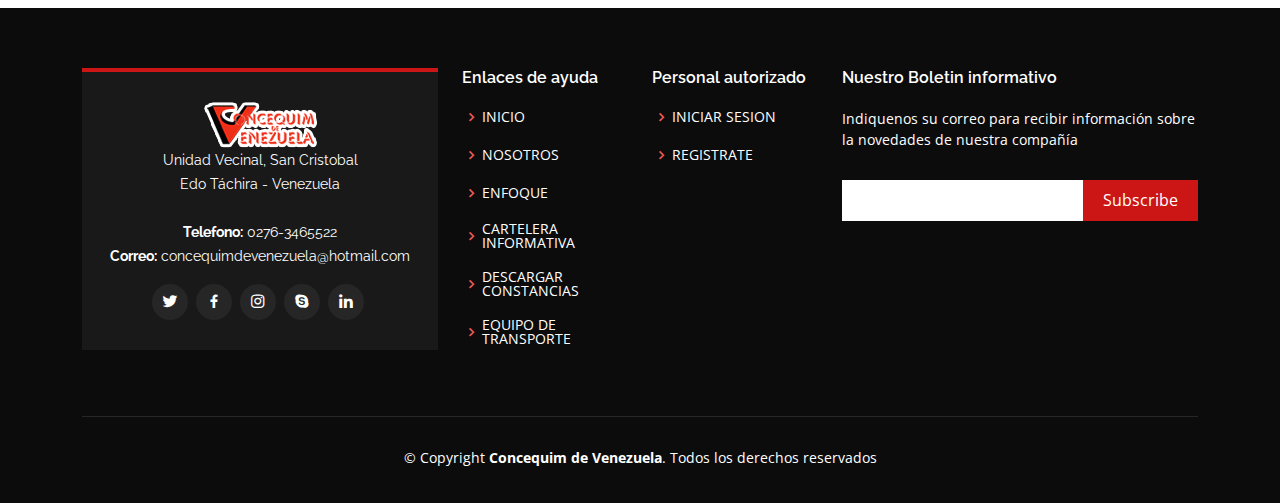
==== commit 6b77a149: "slider new" ====
--- a/index.html
+++ b/index.html
@@ -41,11 +41,11 @@
   <section id="topbar" class="d-flex align-items-center">
     <div class="container d-flex justify-content-center justify-content-md-between">
       <div class="contact-info d-flex align-items-center">
-        <i class="bi bi-envelope-fill"></i><a href="mailto:contact@example.com">concquimdevenezuela@hotmail.com</a>
+        <i class="bi bi-envelope-fill"></i><a href="mailto:concequimdevenezuela@hotmail.com?Subject=Me%20gustaría%20comunicarme%20con%20el%20departamento%20administrativo">concquimdevenezuela@hotmail.com</a>
         <i class="bi bi-phone-fill phone-icon"></i> 02763435588
       </div>
       <div class="social-links d-none d-md-block">
-        <a href="#" class="twitter"><i class="bi bi-envelope"></i></a>
+        <a href="mailto:concequimdevenezuela@hotmail.com?Subject=Me%20gustaría%20comunicarme%20con%20el%20departamento%20administrativo" class="twitter"><i class="bi bi-envelope"></i></a>
         <a href="#" class="twitter"><i class="bi bi-whatsapp"></i></a>
         <a href="#" class="facebook"><i class="bi bi-facebook"></i></a>
         <a href="#" class="instagram"><i class="bi bi-instagram"></i></a> 
@@ -73,7 +73,7 @@
               <li class="dropdown"><a href="#"><span>SERVICIO DE TRANSPORTE</span> <i class="bi bi-chevron-right"></i></a>
                 <ul>
                   <li><a href="stops.html">PARADAS Y DESTINOS</a></li>
-                  <li><a href="#">RUTAS ACTIVAS</a></li>
+                  <li><a href="routes.html">RUTAS ACTIVAS</a></li>
                 </ul>
               </li>
               <li><a href="#">INICIAR SESION</a></li>
@@ -149,7 +149,7 @@
           <div class="col-lg-4" data-aos="fade-up">
             <div class="box">
               <span>01</span>
-              <h4>Descarga tu caret vigente ahora mismo</h4>
+              <h4>Descarga tu carnet vigente ahora mismo</h4>
               <p>Ulamco laboris nisi ut aliquip ex ea commodo consequat. Et consectetur ducimus vero placeat</p>
             </div>
           </div>
@@ -242,210 +242,119 @@
 
       </div>
     </section><!-- End Services Section -->
-
-    <section id="information" class="information">
+    <!-- new slider -->
+   <section id="information" class="information">  
       <div class="container">
-    
-      <div class="section-title">
-      <span>Informacion corporativa</span>
-      <h2>Cartelera Informativa</h2>
-      <h4 class="pt-3">Consulte aqui las salidas del día y descargue sus solicitudes de trabajo</h4>
-      <p><small> Disponemos del servicio de transporte para nuestro personal activo, 
-        brindandoles las comodidades necesarias para el cumplimineto de su jornada laboral</small>
-      </p>
-      </div>
-
-    </div>
-
-   <!--/#information-slider-->
-   <section id="information-slider" class="no-margin">
-    <div class="carousel slide">
-        <ol class="carousel-indicators">
-            <li data-target="#information-slider" data-slide-to="0" class="active"></li>
-            <li data-target="#information-slider" data-slide-to="1"></li>
-            <li data-target="#information-slider" data-slide-to="2"></li>
-        </ol>
-        <div class="carousel-inner">
-
-            <div class="item active" style="background-image: url(images/slider/bg1.jpg)">
-                <div class="container">
-                    <div class="row">
-                        <div class="col-md-7">
-                            <div class="carousel-content">
-                              <blockquote class="blockquote">
-                                <p class="animation animated-item-1">Transporte Oficial Concequim de Venezuela</p>
-                              </blockquote>
-                                <h1 class="animation animated-item-2">San Cristobal - Cordero</h1>
-                               
-                                  <h3><i class="bi bi-clock-fill mx-3" style="font-size: 2rem; color: whitesmoke;"></i>
-                                  3:30pm</h3> 
-                                  <h3><i class="bi bi-calendar-month-fill mx-3" style="font-size: 2rem; color: whitesmoke;"></i>
-                                  2021-10-05</h3>
-                                  <h3><i class="bi bi-truck mx-3" style="font-size: 2rem; color: whitesmoke;"></i> 
-                                  Nro Bus 18</h3>
-                                  <h3><i class="bi bi-person-lines-fill mx-3" style="font-size: 2rem; color: whitesmoke;"></i> 
-                                  Juan Gullie</h3>
-                               
-                                <a class="btn-slide animation animated-item-3" href="stops.html">PARADAS Y DESTINOS</a>
-                                <a class="btn-slide white animation animated-item-3" href="stops.html">RUTAS ACTIVAS</a>
-                            </div>
-                        </div>
-
-                    </div>
-                </div>
-            </div>
-            <!--/.item-->
-
-            <div class="item" style="background-image: url(assets/img/main/slider.png)">
-                <div class="container">
-                    <div class="row">
-                        <div class="col-md-7">
-                            <div class="carousel-content">
-                                <h1 class="animation animated-item-1">Help Finding Information Online</h1>
-                                <div class="animation animated-item-2">
-                                    Every new computer that’s brought home from the store has an operating system installed onto it.
-                                </div>
-                                <a class="btn-slide white animation animated-item-3" href="#">Learn More</a>
-                                <a class="btn-slide animation animated-item-3" href="#">Get Started</a>
-                            </div>
-                        </div>
-
-
-                    </div>
-                </div>
-            </div>
-            <!--/.item-->
-
-        </div>
-        <!--/.carousel-inner-->
-    </div>
-    <!--/.carousel-->
-    <a class="prev hidden-xs hidden-sm" href="#information-slider" data-slide="prev">
-      <i class="bi bi-arrow-left"></i>
-    </a>
-    <a class="next hidden-xs hidden-sm" href="#information-slider" data-slide="next">
-      <i class="bi bi-arrow-right"></i>
-    </a>
-</section>
-<!--/#information-slider-->
-
-    <!-- ======= Portfolio Section ======= -->
-   <!--  <section id="portfolio" class="portfolio">
-      <div class="container">
-
         <div class="section-title">
-          <span>Portfolio</span>
-          <h2>Portfolio</h2>
-          <p>Sit sint consectetur velit quisquam cupiditate impedit suscipit alias</p>
-        </div>
-
-        <div class="row" data-aos="fade-up">
-          <div class="col-lg-12 d-flex justify-content-center">
-            <ul id="portfolio-flters">
-              <li data-filter="*" class="filter-active">All</li>
-              <li data-filter=".filter-app">App</li>
-              <li data-filter=".filter-card">Card</li>
-              <li data-filter=".filter-web">Web</li>
-            </ul>
-          </div>
-        </div>
-
-        <div class="row portfolio-container" data-aos="fade-up" data-aos-delay="150">
-
-          <div class="col-lg-4 col-md-6 portfolio-item filter-app">
-            <img src="assets/img/portfolio/portfolio-1.jpg" class="img-fluid" alt="">
-            <div class="portfolio-info">
-              <h4>App 1</h4>
-              <p>App</p>
-              <a href="assets/img/portfolio/portfolio-1.jpg" data-gallery="portfolioGallery" class="portfolio-lightbox preview-link" title="App 1"><i class="bx bx-plus"></i></a>
-              <a href="portfolio-details.html" class="details-link" title="More Details"><i class="bx bx-link"></i></a>
-            </div>
-          </div>
-
-          <div class="col-lg-4 col-md-6 portfolio-item filter-web">
-            <img src="assets/img/portfolio/portfolio-2.jpg" class="img-fluid" alt="">
-            <div class="portfolio-info">
-              <h4>Web 3</h4>
-              <p>Web</p>
-              <a href="assets/img/portfolio/portfolio-2.jpg" data-gallery="portfolioGallery" class="portfolio-lightbox preview-link" title="Web 3"><i class="bx bx-plus"></i></a>
-              <a href="portfolio-details.html" class="details-link" title="More Details"><i class="bx bx-link"></i></a>
-            </div>
-          </div>
-
-          <div class="col-lg-4 col-md-6 portfolio-item filter-app">
-            <img src="assets/img/portfolio/portfolio-3.jpg" class="img-fluid" alt="">
-            <div class="portfolio-info">
-              <h4>App 2</h4>
-              <p>App</p>
-              <a href="assets/img/portfolio/portfolio-3.jpg" data-gallery="portfolioGallery" class="portfolio-lightbox preview-link" title="App 2"><i class="bx bx-plus"></i></a>
-              <a href="portfolio-details.html" class="details-link" title="More Details"><i class="bx bx-link"></i></a>
-            </div>
-          </div>
-
-          <div class="col-lg-4 col-md-6 portfolio-item filter-card">
-            <img src="assets/img/portfolio/portfolio-4.jpg" class="img-fluid" alt="">
-            <div class="portfolio-info">
-              <h4>Card 2</h4>
-              <p>Card</p>
-              <a href="assets/img/portfolio/portfolio-4.jpg" data-gallery="portfolioGallery" class="portfolio-lightbox preview-link" title="Card 2"><i class="bx bx-plus"></i></a>
-              <a href="portfolio-details.html" class="details-link" title="More Details"><i class="bx bx-link"></i></a>
-            </div>
-          </div>
-
-          <div class="col-lg-4 col-md-6 portfolio-item filter-web">
-            <img src="assets/img/portfolio/portfolio-5.jpg" class="img-fluid" alt="">
-            <div class="portfolio-info">
-              <h4>Web 2</h4>
-              <p>Web</p>
-              <a href="assets/img/portfolio/portfolio-5.jpg" data-gallery="portfolioGallery" class="portfolio-lightbox preview-link" title="Web 2"><i class="bx bx-plus"></i></a>
-              <a href="portfolio-details.html" class="details-link" title="More Details"><i class="bx bx-link"></i></a>
-            </div>
-          </div>
-
-          <div class="col-lg-4 col-md-6 portfolio-item filter-app">
-            <img src="assets/img/portfolio/portfolio-6.jpg" class="img-fluid" alt="">
-            <div class="portfolio-info">
-              <h4>App 3</h4>
-              <p>App</p>
-              <a href="assets/img/portfolio/portfolio-6.jpg" data-gallery="portfolioGallery" class="portfolio-lightbox preview-link" title="App 3"><i class="bx bx-plus"></i></a>
-              <a href="portfolio-details.html" class="details-link" title="More Details"><i class="bx bx-link"></i></a>
-            </div>
-          </div>
-
-          <div class="col-lg-4 col-md-6 portfolio-item filter-card">
-            <img src="assets/img/portfolio/portfolio-7.jpg" class="img-fluid" alt="">
-            <div class="portfolio-info">
-              <h4>Card 1</h4>
-              <p>Card</p>
-              <a href="assets/img/portfolio/portfolio-7.jpg" data-gallery="portfolioGallery" class="portfolio-lightbox preview-link" title="Card 1"><i class="bx bx-plus"></i></a>
-              <a href="portfolio-details.html" class="details-link" title="More Details"><i class="bx bx-link"></i></a>
-            </div>
-          </div>
-
-          <div class="col-lg-4 col-md-6 portfolio-item filter-card">
-            <img src="assets/img/portfolio/portfolio-8.jpg" class="img-fluid" alt="">
-            <div class="portfolio-info">
-              <h4>Card 3</h4>
-              <p>Card</p>
-              <a href="assets/img/portfolio/portfolio-8.jpg" data-gallery="portfolioGallery" class="portfolio-lightbox preview-link" title="Card 3"><i class="bx bx-plus"></i></a>
-              <a href="portfolio-details.html" class="details-link" title="More Details"><i class="bx bx-link"></i></a>
-            </div>
-          </div>
-
-          <div class="col-lg-4 col-md-6 portfolio-item filter-web">
-            <img src="assets/img/portfolio/portfolio-9.jpg" class="img-fluid" alt="">
-            <div class="portfolio-info">
-              <h4>Web 3</h4>
-              <p>Web</p>
-              <a href="assets/img/portfolio/portfolio-9.jpg" data-gallery="portfolioGallery" class="portfolio-lightbox preview-link" title="Web 3"><i class="bx bx-plus"></i></a>
-              <a href="portfolio-details.html" class="details-link" title="More Details"><i class="bx bx-link"></i></a>
-            </div>
-          </div>
-
-        </div>
-
-      </div> -->
-    </section><!-- End Portfolio Section -->
+          <span>
+            Informacion corporativa
+          </span>
+          <h2> 
+            Cartelera Informativa
+          </h2>
+            <h4 class="pt-3">
+              Consulte aqui las salidas del día y descargue sus solicitudes de trabajo
+            </h4>
+            <p>
+              <small> 
+                Disponemos del servicio de transporte para nuestro personal activo, 
+                brindandoles las comodidades necesarias para el cumplimineto de su jornada laboral
+              </small>
+            </p>
+        </div>
+      </div> 
+      <div class="swiper" >
+        <div class="swiper-wrapper">
+          <div class="swiper-slide"> 
+            <div class="item active"  style="background-image: url(assets/img/main/pepe\ perez-team.jpg)">
+              <div class="container">
+                  <div class="row">
+                      <div class="col-md-7">
+                          <div class="carousel-content">
+                            <blockquote class="blockquote">
+                              <p class="animation animated-item-1">Transporte Oficial Concequim de Venezuela</p>
+                            </blockquote>
+                              <h1 class="animation animated-item-2">San Cristobal - Cordero</h1>
+                            
+                                <h3><i class="bi bi-clock-fill mx-3" style="font-size: 2rem; color: whitesmoke;"></i>
+                                3:30pm</h3> 
+                                <h3><i class="bi bi-calendar-month-fill mx-3" style="font-size: 2rem; color: whitesmoke;"></i>
+                                2021-10-05</h3>
+                                <h3><i class="bi bi-truck mx-3" style="font-size: 2rem; color: whitesmoke;"></i> 
+                                Nro Bus 18</h3>
+                                <h3><i class="bi bi-person-lines-fill mx-3" style="font-size: 2rem; color: whitesmoke;"></i> 
+                                Juan Gullie</h3>
+                            
+                              <a class="btn-slide animation animated-item-3" href="stops.html">PARADAS Y DESTINOS</a>
+                              <a class="btn-slide white animation animated-item-3" href="stops.html">RUTAS ACTIVAS</a>
+                          </div>
+                      </div>
+
+                  </div>
+              </div>
+            </div>
+          </div>
+          <div class="swiper-slide">
+            <div class="container">
+              <div class="row">
+                  <div class="col-md-7">
+                      <div class="carousel-content">
+                        <blockquote class="blockquote">
+                          <p class="animation animated-item-1">Transporte Oficial Concequim de Venezuela</p>
+                        </blockquote>
+                          <h1 class="animation animated-item-2">San Cristobal - Cordero</h1>
+                        
+                            <h3><i class="bi bi-clock-fill mx-3" style="font-size: 2rem; color: whitesmoke;"></i>
+                            3:30pm</h3> 
+                            <h3><i class="bi bi-calendar-month-fill mx-3" style="font-size: 2rem; color: whitesmoke;"></i>
+                            2021-10-05</h3>
+                            <h3><i class="bi bi-truck mx-3" style="font-size: 2rem; color: whitesmoke;"></i> 
+                            Nro Bus 18</h3>
+                            <h3><i class="bi bi-person-lines-fill mx-3" style="font-size: 2rem; color: whitesmoke;"></i> 
+                            Juan Gullie</h3>
+                        
+                          <a class="btn-slide animation animated-item-3" href="stops.html">PARADAS Y DESTINOS</a>
+                          <a class="btn-slide white animation animated-item-3" href="stops.html">RUTAS ACTIVAS</a>
+                      </div>
+                  </div>
+
+              </div>
+          </div>
+          </div>
+          <div class="swiper-slide"> 
+            <div class="container">
+              <div class="row">
+                  <div class="col-md-7">
+                      <div class="carousel-content">
+                        <blockquote class="blockquote">
+                          <p class="animation animated-item-1">Transporte Oficial Concequim de Venezuela</p>
+                        </blockquote>
+                          <h1 class="animation animated-item-2">San Cristobal - Cordero</h1>
+                        
+                            <h3><i class="bi bi-clock-fill mx-3" style="font-size: 2rem; color: whitesmoke;"></i>
+                            3:30pm</h3> 
+                            <h3><i class="bi bi-calendar-month-fill mx-3" style="font-size: 2rem; color: whitesmoke;"></i>
+                            2021-10-05</h3>
+                            <h3><i class="bi bi-truck mx-3" style="font-size: 2rem; color: whitesmoke;"></i> 
+                            Nro Bus 18</h3>
+                            <h3><i class="bi bi-person-lines-fill mx-3" style="font-size: 2rem; color: whitesmoke;"></i> 
+                            Juan Gullie</h3>
+                        
+                          <a class="btn-slide animation animated-item-3" href="stops.html">PARADAS Y DESTINOS</a>
+                          <a class="btn-slide white animation animated-item-3" href="stops.html">RUTAS ACTIVAS</a>
+                      </div>
+                  </div>
+
+              </div>
+          </div>
+          </div>
+        </div>
+        <div class="swiper-pagination"></div>
+        <div class="swiper-button-prev"></div>
+        <div class="swiper-button-next"></div>
+      </div>
+    </section>
+    <!-- End Portfolio Section -->
 
       <!-- ======= Contact Section ======= -->
       <section id="downoald" class="contact">
@@ -532,74 +441,7 @@
       </div>
     </section><!-- End Clients Section -->
 
-    <!-- ======= Pricing downoald ======= -->
-    <!-- <section id="pricing" class="pricing">
-      <div class="container">
-
-        <div class="section-title">
-          <span>Pricing</span>
-          <h2>Pricing</h2>
-          <p>Sit sint consectetur velit quisquam cupiditate impedit suscipit alias</p>
-        </div>
-
-        <div class="row">
-
-          <div class="col-lg-4 col-md-6" data-aos="zoom-in" data-aos-delay="150">
-            <div class="box">
-              <h3>Free</h3>
-              <h4><sup>$</sup>0<span> / month</span></h4>
-              <ul>
-                <li>Aida dere</li>
-                <li>Nec feugiat nisl</li>
-                <li>Nulla at volutpat dola</li>
-                <li class="na">Pharetra massa</li>
-                <li class="na">Massa ultricies mi</li>
-              </ul>
-              <div class="btn-wrap">
-                <a href="#" class="btn-buy">Buy Now</a>
-              </div>
-            </div>
-          </div>
-
-          <div class="col-lg-4 col-md-6 mt-4 mt-md-0" data-aos="zoom-in">
-            <div class="box featured">
-              <h3>Business</h3>
-              <h4><sup>$</sup>19<span> / month</span></h4>
-              <ul>
-                <li>Aida dere</li>
-                <li>Nec feugiat nisl</li>
-                <li>Nulla at volutpat dola</li>
-                <li>Pharetra massa</li>
-                <li class="na">Massa ultricies mi</li>
-              </ul>
-              <div class="btn-wrap">
-                <a href="#" class="btn-buy">Buy Now</a>
-              </div>
-            </div>
-          </div>
-
-          <div class="col-lg-4 col-md-6 mt-4 mt-lg-0" data-aos="zoom-in" data-aos-delay="150">
-            <div class="box">
-              <h3>Developer</h3>
-              <h4><sup>$</sup>29<span> / month</span></h4>
-              <ul>
-                <li>Aida dere</li>
-                <li>Nec feugiat nisl</li>
-                <li>Nulla at volutpat dola</li>
-                <li>Pharetra massa</li>
-                <li>Massa ultricies mi</li>
-              </ul>
-              <div class="btn-wrap">
-                <a href="#" class="btn-buy">Buy Now</a>
-              </div>
-            </div>
-          </div>
-
-        </div>
-
-      </div> -->
-    </section><!-- End Pricing Section -->
-
+    
     <!-- ======= Team Section ======= -->
     <section id="team" class="team">
       <div class="container">
--- a/assets/css/style.css
+++ b/assets/css/style.css
@@ -1264,16 +1264,28 @@
 }
 
 #information-slider .carousel .btn-slide {
-  padding: 0 30px;
+ /*  padding: 0 30px;
   line-height: 42px;
   background: #e82d2d;
   color: #fff;
-  border-radius: 4px;
-  margin-top: 40px;
+  border-radius: 2px; */
+ 
   display: inline-block;
   font-size: 14px;
   margin-right: 10px;
   border: 1px solid #e82d2d;
+  font-family: "Raleway", sans-serif;
+  text-transform: uppercase;
+  background: #e82d2d;
+  font-weight: 500;
+  font-size: 14px;
+  letter-spacing: 0.5px;
+  display: inline-block;
+  padding: 10px 28px;
+  margin-top: 40px;
+  transition: 0.5s;
+  border: 2px solid #fff;
+  color: #fff;
 }
 
 #information-slider .carousel .btn-slide.white {
@@ -1393,4 +1405,71 @@
 #information-slider .active .animation.animated-item-4 {
   -webkit-animation: fadeInUp 300ms linear 1200ms both;
   animation: fadeInUp 300ms linear 1200ms both;
-}+}
+
+#progressbar {
+  margin-bottom: 30px;
+  overflow: hidden;
+  color: lightgrey
+}
+
+#progressbar .active {
+  color: #000000
+}
+
+#progressbar li {
+  list-style-type: none;
+  font-size: 12px;
+  width: 25%;
+  float: left;
+  position: relative
+}
+
+#progressbar #account:before {
+  font-family: FontAwesome;
+  content: "\f023"
+}
+
+#progressbar #personal:before {
+  font-family: FontAwesome;
+  content: "\f007"
+}
+
+#progressbar #payment:before {
+  font-family: FontAwesome;
+  content: "\f09d"
+}
+
+#progressbar #confirm:before {
+  font-family: FontAwesome;
+  content: "\f00c"
+}
+
+#progressbar li:before {
+  width: 50px;
+  height: 50px;
+  line-height: 45px;
+  display: block;
+  font-size: 18px;
+  color: #ffffff;
+  background: lightgray;
+  border-radius: 50%;
+  margin: 0 auto 10px auto;
+  padding: 2px
+}
+
+#progressbar li:after {
+  content: '';
+  width: 100%;
+  height: 2px;
+  background: lightgray;
+  position: absolute;
+  left: 0;
+  top: 25px;
+  z-index: -1
+}
+
+#progressbar li.active:before,
+#progressbar li.active:after {
+  background: skyblue
+}
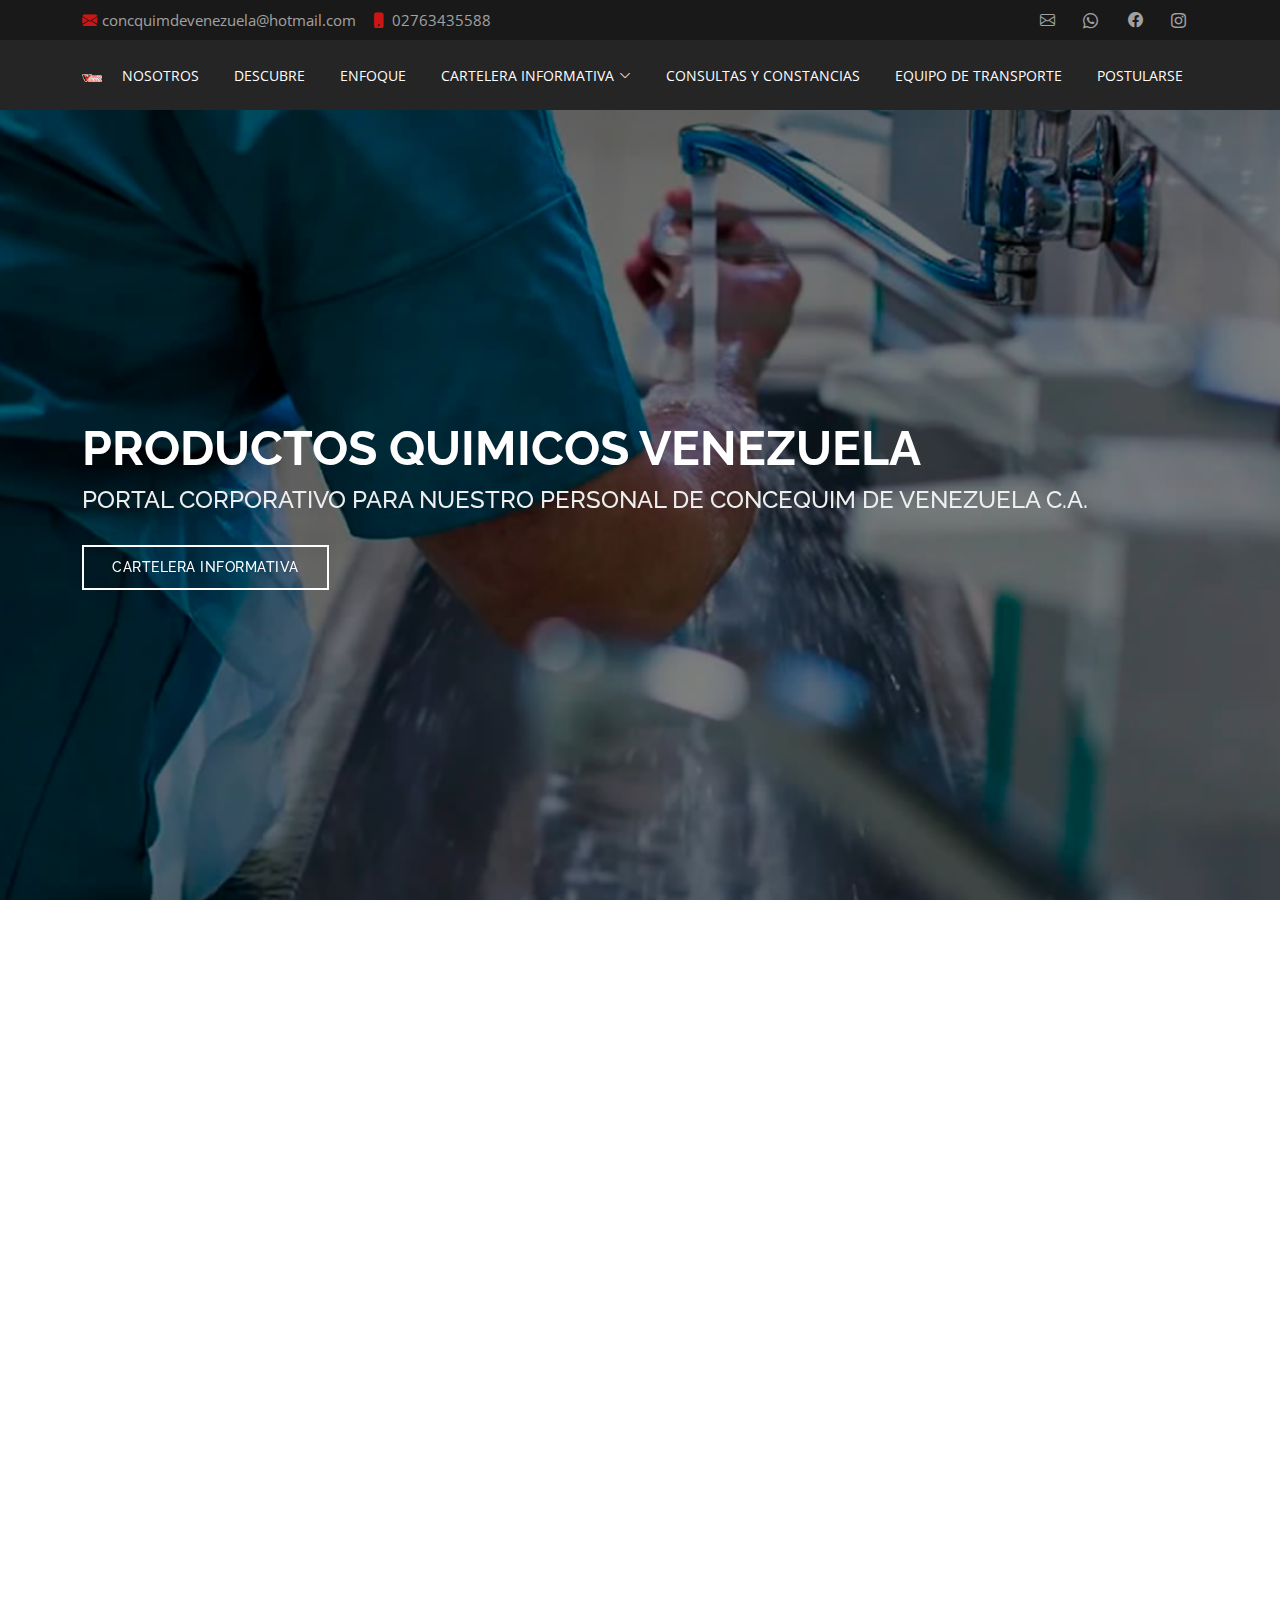
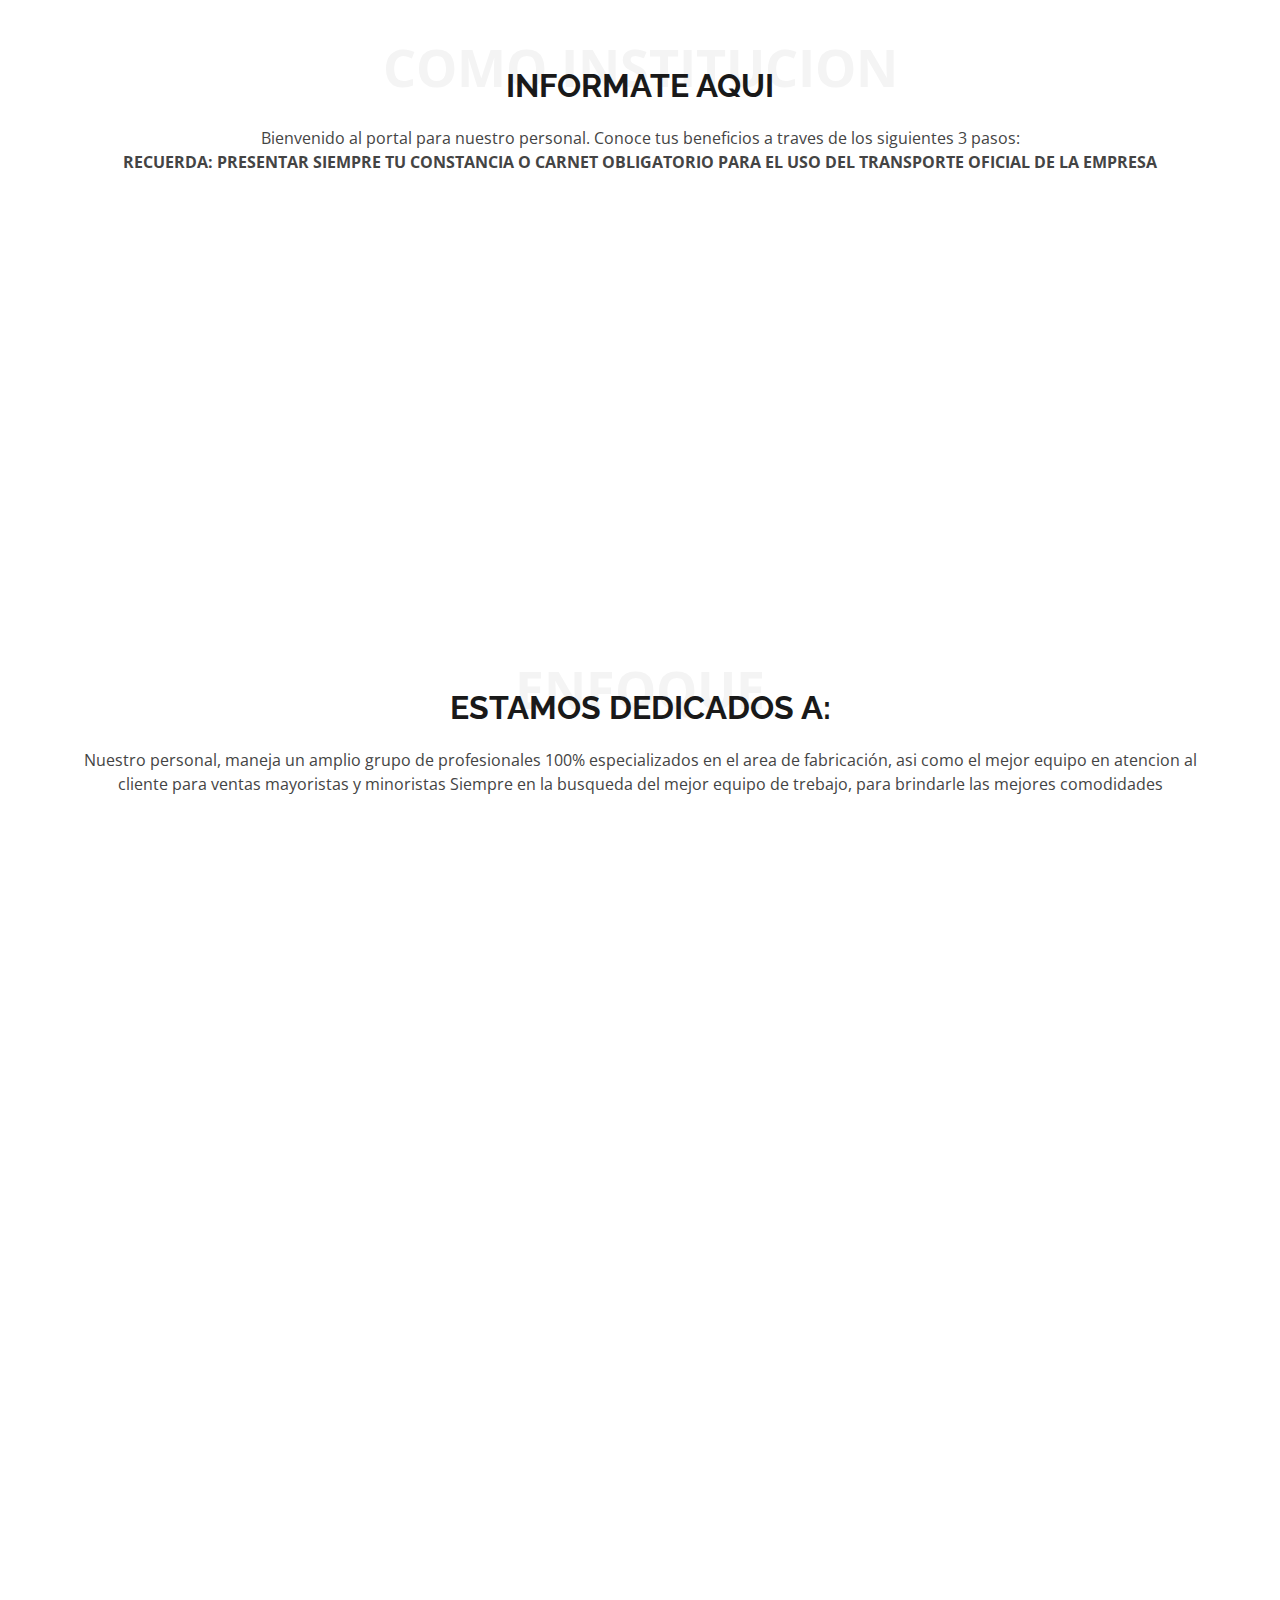
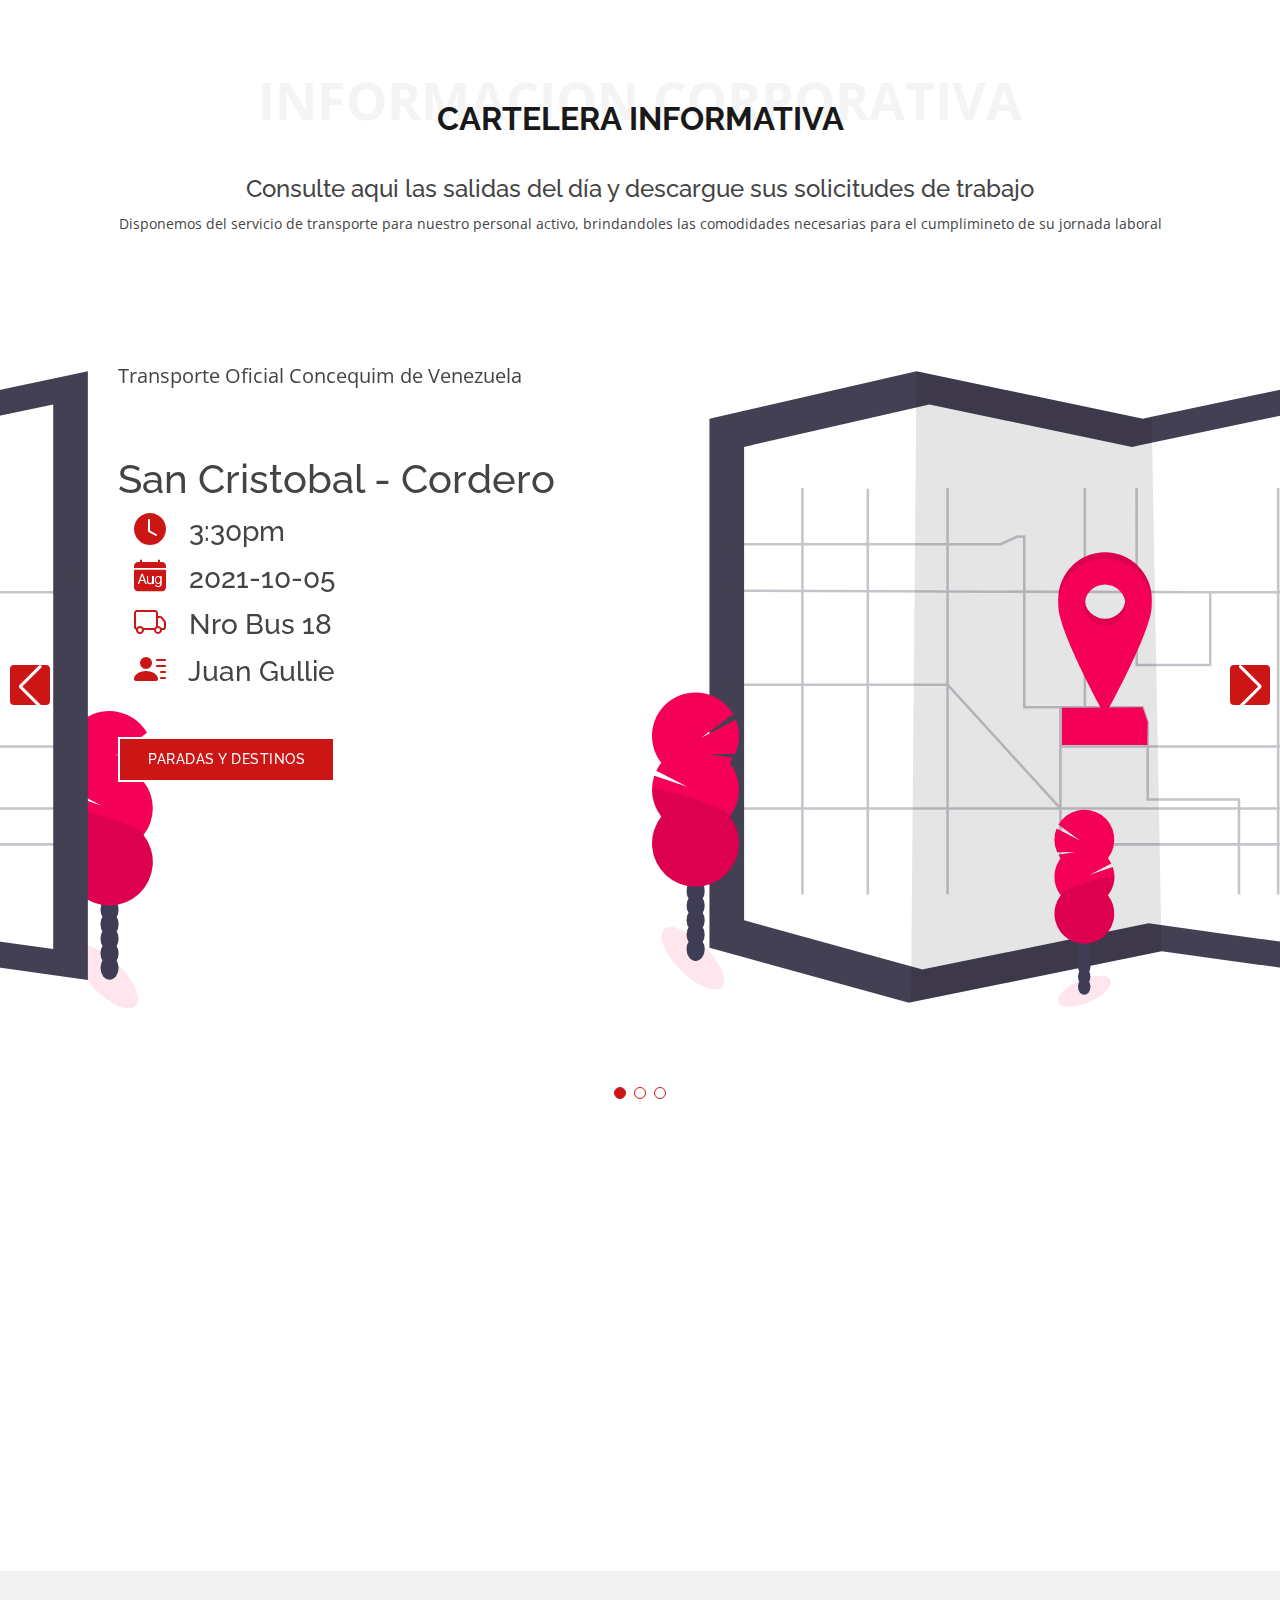
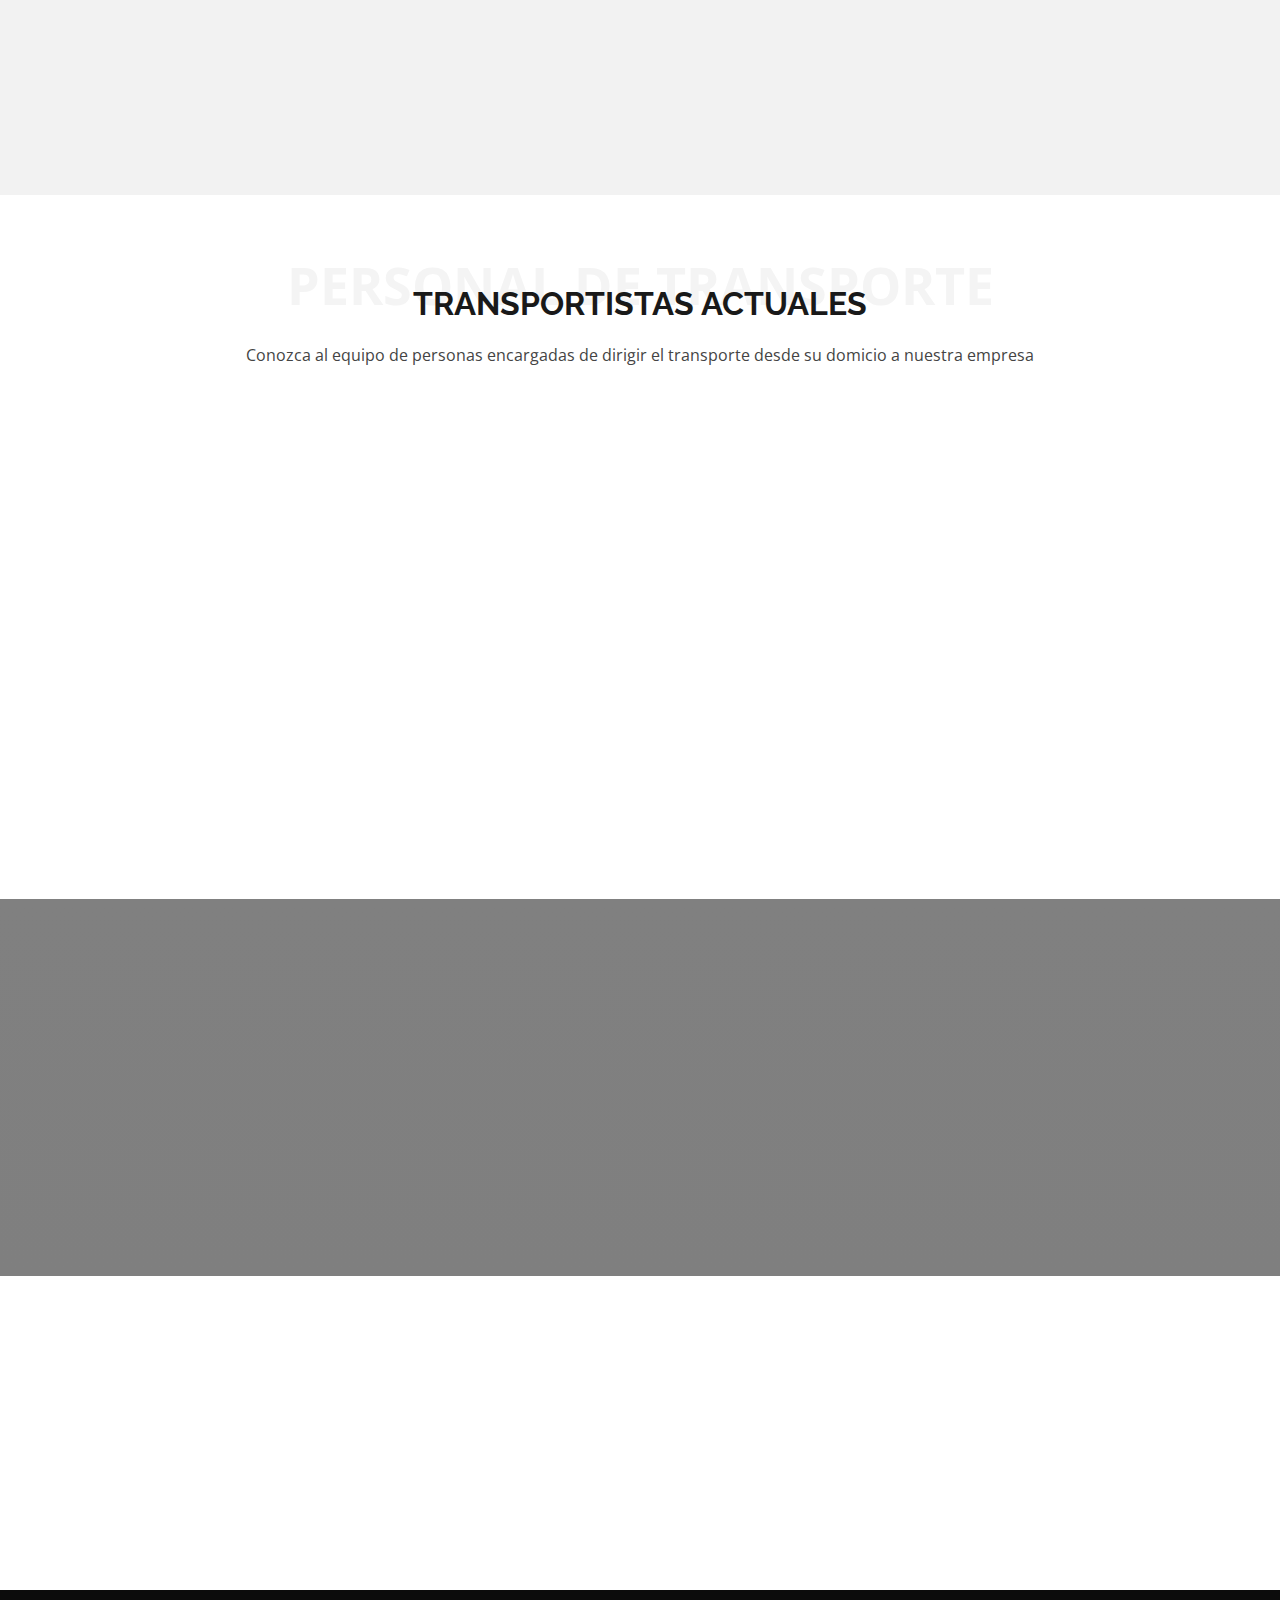
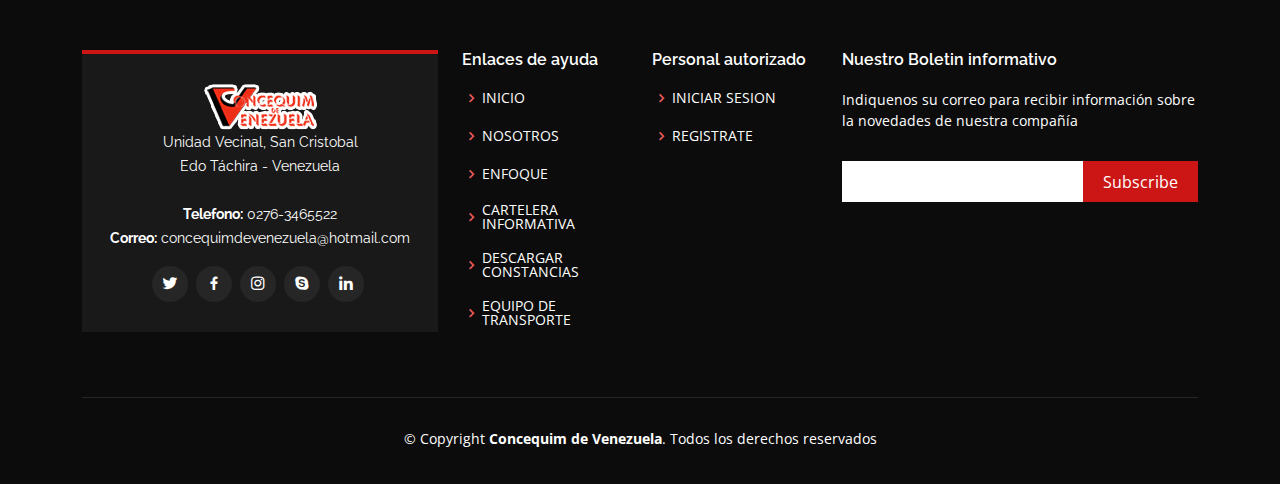
==== commit 433bc28c: "changes slider swiper" ====
--- a/index.html
+++ b/index.html
@@ -256,98 +256,114 @@
               Consulte aqui las salidas del día y descargue sus solicitudes de trabajo
             </h4>
             <p>
-              <small> 
+              <small class="pb-5"> 
                 Disponemos del servicio de transporte para nuestro personal activo, 
                 brindandoles las comodidades necesarias para el cumplimineto de su jornada laboral
               </small>
             </p>
         </div>
       </div> 
-      <div class="swiper" >
+
+<!--       Slider Information -->
+      <div class="swiper pt-" >
         <div class="swiper-wrapper">
-          <div class="swiper-slide"> 
-            <div class="item active"  style="background-image: url(assets/img/main/pepe\ perez-team.jpg)">
-              <div class="container">
-                  <div class="row">
-                      <div class="col-md-7">
-                          <div class="carousel-content">
-                            <blockquote class="blockquote">
-                              <p class="animation animated-item-1">Transporte Oficial Concequim de Venezuela</p>
-                            </blockquote>
-                              <h1 class="animation animated-item-2">San Cristobal - Cordero</h1>
-                            
-                                <h3><i class="bi bi-clock-fill mx-3" style="font-size: 2rem; color: whitesmoke;"></i>
-                                3:30pm</h3> 
-                                <h3><i class="bi bi-calendar-month-fill mx-3" style="font-size: 2rem; color: whitesmoke;"></i>
-                                2021-10-05</h3>
-                                <h3><i class="bi bi-truck mx-3" style="font-size: 2rem; color: whitesmoke;"></i> 
-                                Nro Bus 18</h3>
-                                <h3><i class="bi bi-person-lines-fill mx-3" style="font-size: 2rem; color: whitesmoke;"></i> 
-                                Juan Gullie</h3>
-                            
-                              <a class="btn-slide animation animated-item-3" href="stops.html">PARADAS Y DESTINOS</a>
-                              <a class="btn-slide white animation animated-item-3" href="stops.html">RUTAS ACTIVAS</a>
-                          </div>
-                      </div>
-
+
+          <div class="swiper-slide">
+            <div class="container p-5">
+              <div class="row">
+                <div class="col-md-6">
+                  <div class="carousel-content">
+                    <blockquote class="blockquote">
+                      <p class="animation animated-item-1 pt-5 pb-5">Transporte Oficial Concequim de Venezuela</p>
+                    </blockquote>
+                      <h1 class="animation animated-item-2">San Cristobal - Cordero</h1>
+                    
+                        <h3><i class="bi bi-clock-fill mx-3" style="font-size: 2rem; color:#cc1616;"></i>
+                        3:30pm</h3> 
+                        <h3><i class="bi bi-calendar-month-fill mx-3" style="font-size: 2rem; color: #cc1616;"></i>
+                        2021-10-05</h3>
+                        <h3><i class="bi bi-truck mx-3" style="font-size: 2rem; color: #cc1616;"></i> 
+                        Nro Bus 18</h3>
+                        <h3><i class="bi bi-person-lines-fill mx-3" style="font-size: 2rem; color: #cc1616;"></i> 
+                        Juan Gullie</h3>
+                    
+                      <a class="btn-slide animation animated-item-3" href="stops.html">PARADAS Y DESTINOS</a>
+                     <!--  <a class="btn-slide white animation animated-item-3" href="stops.html">RUTAS ACTIVAS</a> -->
                   </div>
               </div>
-            </div>
-          </div>
+                      <div class="col-md-6">
+                        <div class="carousel-content">
+                           <svg id="e937dd5c-1a88-46eb-b274-68931cd56025" data-name="Layer 1" xmlns="http://www.w3.org/2000/svg" width="780.8" height="753.71" viewBox="0 0 923.8 753.71"><title>map</title><ellipse cx="1007.29" cy="789.73" rx="19.99" ry="48.53" transform="translate(-401.49 870.42) rotate(-45)" fill="#f50057" opacity="0.1"/><ellipse cx="872.63" cy="705.7" rx="10.73" ry="14.05" fill="#3f3d56"/><ellipse cx="872.63" cy="688.53" rx="10.73" ry="14.05" fill="#3f3d56"/><ellipse cx="872.63" cy="671.36" rx="10.73" ry="14.05" fill="#3f3d56"/><ellipse cx="872.63" cy="654.19" rx="10.73" ry="14.05" fill="#3f3d56"/><ellipse cx="872.63" cy="637.02" rx="10.73" ry="14.05" fill="#3f3d56"/><ellipse cx="872.63" cy="619.85" rx="10.73" ry="14.05" fill="#3f3d56"/><ellipse cx="872.63" cy="602.68" rx="10.73" ry="14.05" fill="#3f3d56"/><path d="M1050.9,558.33a51.13,51.13,0,0,0,4-5.88l-28.2-4.63,30.5.22a51.54,51.54,0,0,0,1-40.73l-40.91,21.23L1055,500.8a51.41,51.41,0,1,0-84.9,57.53,51.16,51.16,0,0,0-5.86,9.37l36.6,19-39-13.1a51.45,51.45,0,0,0,8.29,48.27,51.4,51.4,0,1,0,80.8,0,51.41,51.41,0,0,0,0-63.56Z" transform="translate(-138.1 -73.15)" fill="#f50057"/><path d="M959.1,590.11a51.16,51.16,0,0,0,11,31.78,51.4,51.4,0,1,0,80.8,0C1057.79,613.15,959.1,584.34,959.1,590.11Z" transform="translate(-138.1 -73.15)" opacity="0.1"/><polygon points="846.97 0 846.97 720 602.97 686 306.36 746.51 303.97 747 67.97 682 67.97 56 312.97 0 580.97 56 591.16 53.85 846.97 0" fill="#444053"/><polygon points="805.97 39.32 805.97 683.53 587.66 653.11 322.27 707.25 320.13 707.68 108.97 649.53 108.97 89.42 328.19 39.32 567.97 89.42 577.09 87.5 805.97 39.32" fill="#fff"/><polygon points="602.97 686 306.36 746.51 312.97 0 580.97 56 591.16 53.85 602.97 686" opacity="0.1"/><g opacity="0.3"><polyline points="573.35 138 573.47 347.5 660.47 347.5 660.47 261.5 809.47 261.5 826.97 239.06" fill="none" stroke="#444053" stroke-miterlimit="10" stroke-width="3"/><polyline points="88.97 204.5 412.47 204.5 432.47 195.5 440.47 195.5 440.47 397.5 580.47 397.5 586.47 415.5 586.47 506.5 694.47 506.5 694.47 619" fill="none" stroke="#444053" stroke-miterlimit="10" stroke-width="3"/><line x1="483.2" y1="619" x2="483.2" y2="397.5" fill="none" stroke="#444053" stroke-miterlimit="10" stroke-width="3"/><line x1="826.97" y1="559.66" x2="483.2" y2="559.66" fill="none" stroke="#444053" stroke-miterlimit="10" stroke-width="3"/><line x1="740.87" y1="138" x2="740.87" y2="619" fill="none" stroke="#444053" stroke-miterlimit="10" stroke-width="3"/><line x1="87.97" y1="517.14" x2="826.97" y2="517.14" fill="none" stroke="#444053" stroke-miterlimit="10" stroke-width="3"/><line x1="177.91" y1="619" x2="177.91" y2="138" fill="none" stroke="#444053" stroke-miterlimit="10" stroke-width="3"/><line x1="349.69" y1="138" x2="349.69" y2="619" fill="none" stroke="#444053" stroke-miterlimit="10" stroke-width="3"/><line x1="88.97" y1="259.5" x2="660.47" y2="261.5" fill="none" stroke="#444053" stroke-miterlimit="10" stroke-width="3"/><line x1="255.3" y1="138.87" x2="255.3" y2="619" fill="none" stroke="#444053" stroke-miterlimit="10" stroke-width="3"/><polyline points="87.97 370.82 349.69 370.82 483.2 517.14" fill="none" stroke="#444053" stroke-miterlimit="10" stroke-width="3"/><line x1="512.12" y1="138" x2="512.12" y2="397.5" fill="none" stroke="#444053" stroke-miterlimit="10" stroke-width="3"/><line x1="483.2" y1="443.98" x2="826.97" y2="443.98" fill="none" stroke="#444053" stroke-miterlimit="10" stroke-width="3"/></g><polygon points="585.97 442 484.97 442 484.97 398 580.47 397.5 586.47 414.5 585.97 442" fill="#f50057"/><path d="M674.07,287.15a55.28,55.28,0,0,0-55.28,55.28c0,30.53,55.28,129.72,55.28,129.72S729.35,373,729.35,342.43A55.28,55.28,0,0,0,674.07,287.15Zm0,78.86a24.32,24.32,0,1,1,24.32-24.32A24.32,24.32,0,0,1,674.07,366Z" transform="translate(-138.1 -73.15)" fill="#f50057"/><path d="M674.07,287.15a55.28,55.28,0,0,0-55.28,55.28c0,30.53,55.28,129.72,55.28,129.72S729.35,373,729.35,342.43A55.28,55.28,0,0,0,674.07,287.15Zm0,78.86a24.32,24.32,0,1,1,24.32-24.32A24.32,24.32,0,0,1,674.07,366Z" transform="translate(-138.1 -73.15)" opacity="0.1"/><path d="M674.07,295.15a55.28,55.28,0,0,0-55.28,55.28c0,30.53,55.28,129.72,55.28,129.72S729.35,381,729.35,350.43A55.28,55.28,0,0,0,674.07,295.15Zm0,78.86a24.32,24.32,0,1,1,24.32-24.32A24.32,24.32,0,0,1,674.07,374Z" transform="translate(-138.1 -73.15)" fill="#f50057"/><ellipse cx="649.86" cy="806.61" rx="33.45" ry="13.78" transform="translate(-404.13 249.64) rotate(-23.3)" fill="#f50057" opacity="0.1"/><ellipse cx="511.39" cy="727.97" rx="7.4" ry="9.68" fill="#3f3d56"/><ellipse cx="511.39" cy="716.13" rx="7.4" ry="9.68" fill="#3f3d56"/><ellipse cx="511.39" cy="704.3" rx="7.4" ry="9.68" fill="#3f3d56"/><ellipse cx="511.39" cy="692.47" rx="7.4" ry="9.68" fill="#3f3d56"/><ellipse cx="511.39" cy="680.63" rx="7.4" ry="9.68" fill="#3f3d56"/><ellipse cx="511.39" cy="668.8" rx="7.4" ry="9.68" fill="#3f3d56"/><ellipse cx="511.39" cy="656.97" rx="7.4" ry="9.68" fill="#3f3d56"/><path d="M621.8,649.13a36.12,36.12,0,0,1-2.76-4l19.44-3.2-21,.16a35.54,35.54,0,0,1-.68-28.07L645,628.6l-26-19.12a35.43,35.43,0,1,1,58.51,39.65,35.55,35.55,0,0,1,4,6.46L656.3,668.7l26.9-9a35.45,35.45,0,0,1-5.71,33.27,35.43,35.43,0,1,1-55.69,0,35.44,35.44,0,0,1,0-43.81Z" transform="translate(-138.1 -73.15)" fill="#f50057"/><path d="M685.07,671a35.28,35.28,0,0,1-7.58,21.91,35.43,35.43,0,1,1-55.69,0C617.05,686.91,685.07,667.06,685.07,671Z" transform="translate(-138.1 -73.15)" opacity="0.1"/><ellipse cx="186.29" cy="767.73" rx="19.99" ry="48.53" transform="translate(-626.4 283.44) rotate(-45)" fill="#f50057" opacity="0.1"/><ellipse cx="51.63" cy="683.7" rx="10.73" ry="14.05" fill="#3f3d56"/><ellipse cx="51.63" cy="666.53" rx="10.73" ry="14.05" fill="#3f3d56"/><ellipse cx="51.63" cy="649.36" rx="10.73" ry="14.05" fill="#3f3d56"/><ellipse cx="51.63" cy="632.19" rx="10.73" ry="14.05" fill="#3f3d56"/><ellipse cx="51.63" cy="615.02" rx="10.73" ry="14.05" fill="#3f3d56"/><ellipse cx="51.63" cy="597.85" rx="10.73" ry="14.05" fill="#3f3d56"/><ellipse cx="51.63" cy="580.68" rx="10.73" ry="14.05" fill="#3f3d56"/><path d="M229.9,536.33a51.13,51.13,0,0,0,4-5.88l-28.2-4.63,30.5.22a51.54,51.54,0,0,0,1-40.73l-40.91,21.23L234,478.8a51.41,51.41,0,1,0-84.9,57.53,51.16,51.16,0,0,0-5.86,9.37l36.6,19-39-13.1a51.45,51.45,0,0,0,8.29,48.27,51.4,51.4,0,1,0,80.8,0,51.41,51.41,0,0,0,0-63.56Z" transform="translate(-138.1 -73.15)" fill="#f50057"/><path d="M138.1,568.11a51.16,51.16,0,0,0,11,31.78,51.4,51.4,0,1,0,80.8,0C236.79,591.15,138.1,562.34,138.1,568.11Z" transform="translate(-138.1 -73.15)" opacity="0.1"/></svg>
+                        </div>
+                    </div>
+              </div>
+             </div>
+          </div>
+
           <div class="swiper-slide">
-            <div class="container">
+            <div class="container p-5">
               <div class="row">
-                  <div class="col-md-7">
-                      <div class="carousel-content">
-                        <blockquote class="blockquote">
-                          <p class="animation animated-item-1">Transporte Oficial Concequim de Venezuela</p>
-                        </blockquote>
-                          <h1 class="animation animated-item-2">San Cristobal - Cordero</h1>
-                        
-                            <h3><i class="bi bi-clock-fill mx-3" style="font-size: 2rem; color: whitesmoke;"></i>
-                            3:30pm</h3> 
-                            <h3><i class="bi bi-calendar-month-fill mx-3" style="font-size: 2rem; color: whitesmoke;"></i>
-                            2021-10-05</h3>
-                            <h3><i class="bi bi-truck mx-3" style="font-size: 2rem; color: whitesmoke;"></i> 
-                            Nro Bus 18</h3>
-                            <h3><i class="bi bi-person-lines-fill mx-3" style="font-size: 2rem; color: whitesmoke;"></i> 
-                            Juan Gullie</h3>
-                        
-                          <a class="btn-slide animation animated-item-3" href="stops.html">PARADAS Y DESTINOS</a>
-                          <a class="btn-slide white animation animated-item-3" href="stops.html">RUTAS ACTIVAS</a>
-                      </div>
+                <div class="col-md-6">
+                  <div class="carousel-content">
+                    <blockquote class="blockquote">
+                      <p class="animation animated-item-1 pt-5 pb-5">Transporte Oficial Concequim de Venezuela</p>
+                    </blockquote>
+                      <h1 class="animation animated-item-2">San Cristobal - Cordero</h1>
+                    
+                        <h3><i class="bi bi-clock-fill mx-3" style="font-size: 2rem; color:#cc1616;"></i>
+                        3:30pm</h3> 
+                        <h3><i class="bi bi-calendar-month-fill mx-3" style="font-size: 2rem; color: #cc1616;"></i>
+                        2021-10-05</h3>
+                        <h3><i class="bi bi-truck mx-3" style="font-size: 2rem; color: #cc1616;"></i> 
+                        Nro Bus 18</h3>
+                        <h3><i class="bi bi-person-lines-fill mx-3" style="font-size: 2rem; color: #cc1616;"></i> 
+                        Juan Gullie</h3>
+                    
+                      <a class="btn-slide animation animated-item-3" href="stops.html">PARADAS Y DESTINOS</a>
+                     <!--  <a class="btn-slide white animation animated-item-3" href="stops.html">RUTAS ACTIVAS</a> -->
                   </div>
-
-              </div>
-          </div>
-          </div>
-          <div class="swiper-slide"> 
-            <div class="container">
+              </div>
+                      <div class="col-md-6">
+                        <div class="carousel-content">
+                           <svg id="e937dd5c-1a88-46eb-b274-68931cd56025" data-name="Layer 1" xmlns="http://www.w3.org/2000/svg" width="780.8" height="753.71" viewBox="0 0 923.8 753.71"><title>map</title><ellipse cx="1007.29" cy="789.73" rx="19.99" ry="48.53" transform="translate(-401.49 870.42) rotate(-45)" fill="#f50057" opacity="0.1"/><ellipse cx="872.63" cy="705.7" rx="10.73" ry="14.05" fill="#3f3d56"/><ellipse cx="872.63" cy="688.53" rx="10.73" ry="14.05" fill="#3f3d56"/><ellipse cx="872.63" cy="671.36" rx="10.73" ry="14.05" fill="#3f3d56"/><ellipse cx="872.63" cy="654.19" rx="10.73" ry="14.05" fill="#3f3d56"/><ellipse cx="872.63" cy="637.02" rx="10.73" ry="14.05" fill="#3f3d56"/><ellipse cx="872.63" cy="619.85" rx="10.73" ry="14.05" fill="#3f3d56"/><ellipse cx="872.63" cy="602.68" rx="10.73" ry="14.05" fill="#3f3d56"/><path d="M1050.9,558.33a51.13,51.13,0,0,0,4-5.88l-28.2-4.63,30.5.22a51.54,51.54,0,0,0,1-40.73l-40.91,21.23L1055,500.8a51.41,51.41,0,1,0-84.9,57.53,51.16,51.16,0,0,0-5.86,9.37l36.6,19-39-13.1a51.45,51.45,0,0,0,8.29,48.27,51.4,51.4,0,1,0,80.8,0,51.41,51.41,0,0,0,0-63.56Z" transform="translate(-138.1 -73.15)" fill="#f50057"/><path d="M959.1,590.11a51.16,51.16,0,0,0,11,31.78,51.4,51.4,0,1,0,80.8,0C1057.79,613.15,959.1,584.34,959.1,590.11Z" transform="translate(-138.1 -73.15)" opacity="0.1"/><polygon points="846.97 0 846.97 720 602.97 686 306.36 746.51 303.97 747 67.97 682 67.97 56 312.97 0 580.97 56 591.16 53.85 846.97 0" fill="#444053"/><polygon points="805.97 39.32 805.97 683.53 587.66 653.11 322.27 707.25 320.13 707.68 108.97 649.53 108.97 89.42 328.19 39.32 567.97 89.42 577.09 87.5 805.97 39.32" fill="#fff"/><polygon points="602.97 686 306.36 746.51 312.97 0 580.97 56 591.16 53.85 602.97 686" opacity="0.1"/><g opacity="0.3"><polyline points="573.35 138 573.47 347.5 660.47 347.5 660.47 261.5 809.47 261.5 826.97 239.06" fill="none" stroke="#444053" stroke-miterlimit="10" stroke-width="3"/><polyline points="88.97 204.5 412.47 204.5 432.47 195.5 440.47 195.5 440.47 397.5 580.47 397.5 586.47 415.5 586.47 506.5 694.47 506.5 694.47 619" fill="none" stroke="#444053" stroke-miterlimit="10" stroke-width="3"/><line x1="483.2" y1="619" x2="483.2" y2="397.5" fill="none" stroke="#444053" stroke-miterlimit="10" stroke-width="3"/><line x1="826.97" y1="559.66" x2="483.2" y2="559.66" fill="none" stroke="#444053" stroke-miterlimit="10" stroke-width="3"/><line x1="740.87" y1="138" x2="740.87" y2="619" fill="none" stroke="#444053" stroke-miterlimit="10" stroke-width="3"/><line x1="87.97" y1="517.14" x2="826.97" y2="517.14" fill="none" stroke="#444053" stroke-miterlimit="10" stroke-width="3"/><line x1="177.91" y1="619" x2="177.91" y2="138" fill="none" stroke="#444053" stroke-miterlimit="10" stroke-width="3"/><line x1="349.69" y1="138" x2="349.69" y2="619" fill="none" stroke="#444053" stroke-miterlimit="10" stroke-width="3"/><line x1="88.97" y1="259.5" x2="660.47" y2="261.5" fill="none" stroke="#444053" stroke-miterlimit="10" stroke-width="3"/><line x1="255.3" y1="138.87" x2="255.3" y2="619" fill="none" stroke="#444053" stroke-miterlimit="10" stroke-width="3"/><polyline points="87.97 370.82 349.69 370.82 483.2 517.14" fill="none" stroke="#444053" stroke-miterlimit="10" stroke-width="3"/><line x1="512.12" y1="138" x2="512.12" y2="397.5" fill="none" stroke="#444053" stroke-miterlimit="10" stroke-width="3"/><line x1="483.2" y1="443.98" x2="826.97" y2="443.98" fill="none" stroke="#444053" stroke-miterlimit="10" stroke-width="3"/></g><polygon points="585.97 442 484.97 442 484.97 398 580.47 397.5 586.47 414.5 585.97 442" fill="#f50057"/><path d="M674.07,287.15a55.28,55.28,0,0,0-55.28,55.28c0,30.53,55.28,129.72,55.28,129.72S729.35,373,729.35,342.43A55.28,55.28,0,0,0,674.07,287.15Zm0,78.86a24.32,24.32,0,1,1,24.32-24.32A24.32,24.32,0,0,1,674.07,366Z" transform="translate(-138.1 -73.15)" fill="#f50057"/><path d="M674.07,287.15a55.28,55.28,0,0,0-55.28,55.28c0,30.53,55.28,129.72,55.28,129.72S729.35,373,729.35,342.43A55.28,55.28,0,0,0,674.07,287.15Zm0,78.86a24.32,24.32,0,1,1,24.32-24.32A24.32,24.32,0,0,1,674.07,366Z" transform="translate(-138.1 -73.15)" opacity="0.1"/><path d="M674.07,295.15a55.28,55.28,0,0,0-55.28,55.28c0,30.53,55.28,129.72,55.28,129.72S729.35,381,729.35,350.43A55.28,55.28,0,0,0,674.07,295.15Zm0,78.86a24.32,24.32,0,1,1,24.32-24.32A24.32,24.32,0,0,1,674.07,374Z" transform="translate(-138.1 -73.15)" fill="#f50057"/><ellipse cx="649.86" cy="806.61" rx="33.45" ry="13.78" transform="translate(-404.13 249.64) rotate(-23.3)" fill="#f50057" opacity="0.1"/><ellipse cx="511.39" cy="727.97" rx="7.4" ry="9.68" fill="#3f3d56"/><ellipse cx="511.39" cy="716.13" rx="7.4" ry="9.68" fill="#3f3d56"/><ellipse cx="511.39" cy="704.3" rx="7.4" ry="9.68" fill="#3f3d56"/><ellipse cx="511.39" cy="692.47" rx="7.4" ry="9.68" fill="#3f3d56"/><ellipse cx="511.39" cy="680.63" rx="7.4" ry="9.68" fill="#3f3d56"/><ellipse cx="511.39" cy="668.8" rx="7.4" ry="9.68" fill="#3f3d56"/><ellipse cx="511.39" cy="656.97" rx="7.4" ry="9.68" fill="#3f3d56"/><path d="M621.8,649.13a36.12,36.12,0,0,1-2.76-4l19.44-3.2-21,.16a35.54,35.54,0,0,1-.68-28.07L645,628.6l-26-19.12a35.43,35.43,0,1,1,58.51,39.65,35.55,35.55,0,0,1,4,6.46L656.3,668.7l26.9-9a35.45,35.45,0,0,1-5.71,33.27,35.43,35.43,0,1,1-55.69,0,35.44,35.44,0,0,1,0-43.81Z" transform="translate(-138.1 -73.15)" fill="#f50057"/><path d="M685.07,671a35.28,35.28,0,0,1-7.58,21.91,35.43,35.43,0,1,1-55.69,0C617.05,686.91,685.07,667.06,685.07,671Z" transform="translate(-138.1 -73.15)" opacity="0.1"/><ellipse cx="186.29" cy="767.73" rx="19.99" ry="48.53" transform="translate(-626.4 283.44) rotate(-45)" fill="#f50057" opacity="0.1"/><ellipse cx="51.63" cy="683.7" rx="10.73" ry="14.05" fill="#3f3d56"/><ellipse cx="51.63" cy="666.53" rx="10.73" ry="14.05" fill="#3f3d56"/><ellipse cx="51.63" cy="649.36" rx="10.73" ry="14.05" fill="#3f3d56"/><ellipse cx="51.63" cy="632.19" rx="10.73" ry="14.05" fill="#3f3d56"/><ellipse cx="51.63" cy="615.02" rx="10.73" ry="14.05" fill="#3f3d56"/><ellipse cx="51.63" cy="597.85" rx="10.73" ry="14.05" fill="#3f3d56"/><ellipse cx="51.63" cy="580.68" rx="10.73" ry="14.05" fill="#3f3d56"/><path d="M229.9,536.33a51.13,51.13,0,0,0,4-5.88l-28.2-4.63,30.5.22a51.54,51.54,0,0,0,1-40.73l-40.91,21.23L234,478.8a51.41,51.41,0,1,0-84.9,57.53,51.16,51.16,0,0,0-5.86,9.37l36.6,19-39-13.1a51.45,51.45,0,0,0,8.29,48.27,51.4,51.4,0,1,0,80.8,0,51.41,51.41,0,0,0,0-63.56Z" transform="translate(-138.1 -73.15)" fill="#f50057"/><path d="M138.1,568.11a51.16,51.16,0,0,0,11,31.78,51.4,51.4,0,1,0,80.8,0C236.79,591.15,138.1,562.34,138.1,568.11Z" transform="translate(-138.1 -73.15)" opacity="0.1"/></svg>
+                        </div>
+                    </div>
+              </div>
+             </div>
+          </div>
+
+          <div class="swiper-slide">
+            <div class="container p-5">
               <div class="row">
-                  <div class="col-md-7">
-                      <div class="carousel-content">
-                        <blockquote class="blockquote">
-                          <p class="animation animated-item-1">Transporte Oficial Concequim de Venezuela</p>
-                        </blockquote>
-                          <h1 class="animation animated-item-2">San Cristobal - Cordero</h1>
-                        
-                            <h3><i class="bi bi-clock-fill mx-3" style="font-size: 2rem; color: whitesmoke;"></i>
-                            3:30pm</h3> 
-                            <h3><i class="bi bi-calendar-month-fill mx-3" style="font-size: 2rem; color: whitesmoke;"></i>
-                            2021-10-05</h3>
-                            <h3><i class="bi bi-truck mx-3" style="font-size: 2rem; color: whitesmoke;"></i> 
-                            Nro Bus 18</h3>
-                            <h3><i class="bi bi-person-lines-fill mx-3" style="font-size: 2rem; color: whitesmoke;"></i> 
-                            Juan Gullie</h3>
-                        
-                          <a class="btn-slide animation animated-item-3" href="stops.html">PARADAS Y DESTINOS</a>
-                          <a class="btn-slide white animation animated-item-3" href="stops.html">RUTAS ACTIVAS</a>
-                      </div>
+                <div class="col-md-6">
+                  <div class="carousel-content">
+                    <blockquote class="blockquote">
+                      <p class="animation animated-item-1 pt-5 pb-5">Transporte Oficial Concequim de Venezuela</p>
+                    </blockquote>
+                      <h1 class="animation animated-item-2">San Cristobal - Cordero</h1>
+                    
+                        <h3><i class="bi bi-clock-fill mx-3" style="font-size: 2rem; color:#cc1616;"></i>
+                        3:30pm</h3> 
+                        <h3><i class="bi bi-calendar-month-fill mx-3" style="font-size: 2rem; color: #cc1616;"></i>
+                        2021-10-05</h3>
+                        <h3><i class="bi bi-truck mx-3" style="font-size: 2rem; color: #cc1616;"></i> 
+                        Nro Bus 18</h3>
+                        <h3><i class="bi bi-person-lines-fill mx-3" style="font-size: 2rem; color: #cc1616;"></i> 
+                        Juan Gullie</h3>
+                    
+                      <a class="btn-slide animation animated-item-3" href="stops.html">PARADAS Y DESTINOS</a>
+                     <!--  <a class="btn-slide white animation animated-item-3" href="stops.html">RUTAS ACTIVAS</a> -->
                   </div>
-
-              </div>
-          </div>
-          </div>
+              </div>
+                      <div class="col-md-6">
+                        <div class="carousel-content">
+                           <svg id="e937dd5c-1a88-46eb-b274-68931cd56025" data-name="Layer 1" xmlns="http://www.w3.org/2000/svg" width="780.8" height="753.71" viewBox="0 0 923.8 753.71"><title>map</title><ellipse cx="1007.29" cy="789.73" rx="19.99" ry="48.53" transform="translate(-401.49 870.42) rotate(-45)" fill="#f50057" opacity="0.1"/><ellipse cx="872.63" cy="705.7" rx="10.73" ry="14.05" fill="#3f3d56"/><ellipse cx="872.63" cy="688.53" rx="10.73" ry="14.05" fill="#3f3d56"/><ellipse cx="872.63" cy="671.36" rx="10.73" ry="14.05" fill="#3f3d56"/><ellipse cx="872.63" cy="654.19" rx="10.73" ry="14.05" fill="#3f3d56"/><ellipse cx="872.63" cy="637.02" rx="10.73" ry="14.05" fill="#3f3d56"/><ellipse cx="872.63" cy="619.85" rx="10.73" ry="14.05" fill="#3f3d56"/><ellipse cx="872.63" cy="602.68" rx="10.73" ry="14.05" fill="#3f3d56"/><path d="M1050.9,558.33a51.13,51.13,0,0,0,4-5.88l-28.2-4.63,30.5.22a51.54,51.54,0,0,0,1-40.73l-40.91,21.23L1055,500.8a51.41,51.41,0,1,0-84.9,57.53,51.16,51.16,0,0,0-5.86,9.37l36.6,19-39-13.1a51.45,51.45,0,0,0,8.29,48.27,51.4,51.4,0,1,0,80.8,0,51.41,51.41,0,0,0,0-63.56Z" transform="translate(-138.1 -73.15)" fill="#f50057"/><path d="M959.1,590.11a51.16,51.16,0,0,0,11,31.78,51.4,51.4,0,1,0,80.8,0C1057.79,613.15,959.1,584.34,959.1,590.11Z" transform="translate(-138.1 -73.15)" opacity="0.1"/><polygon points="846.97 0 846.97 720 602.97 686 306.36 746.51 303.97 747 67.97 682 67.97 56 312.97 0 580.97 56 591.16 53.85 846.97 0" fill="#444053"/><polygon points="805.97 39.32 805.97 683.53 587.66 653.11 322.27 707.25 320.13 707.68 108.97 649.53 108.97 89.42 328.19 39.32 567.97 89.42 577.09 87.5 805.97 39.32" fill="#fff"/><polygon points="602.97 686 306.36 746.51 312.97 0 580.97 56 591.16 53.85 602.97 686" opacity="0.1"/><g opacity="0.3"><polyline points="573.35 138 573.47 347.5 660.47 347.5 660.47 261.5 809.47 261.5 826.97 239.06" fill="none" stroke="#444053" stroke-miterlimit="10" stroke-width="3"/><polyline points="88.97 204.5 412.47 204.5 432.47 195.5 440.47 195.5 440.47 397.5 580.47 397.5 586.47 415.5 586.47 506.5 694.47 506.5 694.47 619" fill="none" stroke="#444053" stroke-miterlimit="10" stroke-width="3"/><line x1="483.2" y1="619" x2="483.2" y2="397.5" fill="none" stroke="#444053" stroke-miterlimit="10" stroke-width="3"/><line x1="826.97" y1="559.66" x2="483.2" y2="559.66" fill="none" stroke="#444053" stroke-miterlimit="10" stroke-width="3"/><line x1="740.87" y1="138" x2="740.87" y2="619" fill="none" stroke="#444053" stroke-miterlimit="10" stroke-width="3"/><line x1="87.97" y1="517.14" x2="826.97" y2="517.14" fill="none" stroke="#444053" stroke-miterlimit="10" stroke-width="3"/><line x1="177.91" y1="619" x2="177.91" y2="138" fill="none" stroke="#444053" stroke-miterlimit="10" stroke-width="3"/><line x1="349.69" y1="138" x2="349.69" y2="619" fill="none" stroke="#444053" stroke-miterlimit="10" stroke-width="3"/><line x1="88.97" y1="259.5" x2="660.47" y2="261.5" fill="none" stroke="#444053" stroke-miterlimit="10" stroke-width="3"/><line x1="255.3" y1="138.87" x2="255.3" y2="619" fill="none" stroke="#444053" stroke-miterlimit="10" stroke-width="3"/><polyline points="87.97 370.82 349.69 370.82 483.2 517.14" fill="none" stroke="#444053" stroke-miterlimit="10" stroke-width="3"/><line x1="512.12" y1="138" x2="512.12" y2="397.5" fill="none" stroke="#444053" stroke-miterlimit="10" stroke-width="3"/><line x1="483.2" y1="443.98" x2="826.97" y2="443.98" fill="none" stroke="#444053" stroke-miterlimit="10" stroke-width="3"/></g><polygon points="585.97 442 484.97 442 484.97 398 580.47 397.5 586.47 414.5 585.97 442" fill="#f50057"/><path d="M674.07,287.15a55.28,55.28,0,0,0-55.28,55.28c0,30.53,55.28,129.72,55.28,129.72S729.35,373,729.35,342.43A55.28,55.28,0,0,0,674.07,287.15Zm0,78.86a24.32,24.32,0,1,1,24.32-24.32A24.32,24.32,0,0,1,674.07,366Z" transform="translate(-138.1 -73.15)" fill="#f50057"/><path d="M674.07,287.15a55.28,55.28,0,0,0-55.28,55.28c0,30.53,55.28,129.72,55.28,129.72S729.35,373,729.35,342.43A55.28,55.28,0,0,0,674.07,287.15Zm0,78.86a24.32,24.32,0,1,1,24.32-24.32A24.32,24.32,0,0,1,674.07,366Z" transform="translate(-138.1 -73.15)" opacity="0.1"/><path d="M674.07,295.15a55.28,55.28,0,0,0-55.28,55.28c0,30.53,55.28,129.72,55.28,129.72S729.35,381,729.35,350.43A55.28,55.28,0,0,0,674.07,295.15Zm0,78.86a24.32,24.32,0,1,1,24.32-24.32A24.32,24.32,0,0,1,674.07,374Z" transform="translate(-138.1 -73.15)" fill="#f50057"/><ellipse cx="649.86" cy="806.61" rx="33.45" ry="13.78" transform="translate(-404.13 249.64) rotate(-23.3)" fill="#f50057" opacity="0.1"/><ellipse cx="511.39" cy="727.97" rx="7.4" ry="9.68" fill="#3f3d56"/><ellipse cx="511.39" cy="716.13" rx="7.4" ry="9.68" fill="#3f3d56"/><ellipse cx="511.39" cy="704.3" rx="7.4" ry="9.68" fill="#3f3d56"/><ellipse cx="511.39" cy="692.47" rx="7.4" ry="9.68" fill="#3f3d56"/><ellipse cx="511.39" cy="680.63" rx="7.4" ry="9.68" fill="#3f3d56"/><ellipse cx="511.39" cy="668.8" rx="7.4" ry="9.68" fill="#3f3d56"/><ellipse cx="511.39" cy="656.97" rx="7.4" ry="9.68" fill="#3f3d56"/><path d="M621.8,649.13a36.12,36.12,0,0,1-2.76-4l19.44-3.2-21,.16a35.54,35.54,0,0,1-.68-28.07L645,628.6l-26-19.12a35.43,35.43,0,1,1,58.51,39.65,35.55,35.55,0,0,1,4,6.46L656.3,668.7l26.9-9a35.45,35.45,0,0,1-5.71,33.27,35.43,35.43,0,1,1-55.69,0,35.44,35.44,0,0,1,0-43.81Z" transform="translate(-138.1 -73.15)" fill="#f50057"/><path d="M685.07,671a35.28,35.28,0,0,1-7.58,21.91,35.43,35.43,0,1,1-55.69,0C617.05,686.91,685.07,667.06,685.07,671Z" transform="translate(-138.1 -73.15)" opacity="0.1"/><ellipse cx="186.29" cy="767.73" rx="19.99" ry="48.53" transform="translate(-626.4 283.44) rotate(-45)" fill="#f50057" opacity="0.1"/><ellipse cx="51.63" cy="683.7" rx="10.73" ry="14.05" fill="#3f3d56"/><ellipse cx="51.63" cy="666.53" rx="10.73" ry="14.05" fill="#3f3d56"/><ellipse cx="51.63" cy="649.36" rx="10.73" ry="14.05" fill="#3f3d56"/><ellipse cx="51.63" cy="632.19" rx="10.73" ry="14.05" fill="#3f3d56"/><ellipse cx="51.63" cy="615.02" rx="10.73" ry="14.05" fill="#3f3d56"/><ellipse cx="51.63" cy="597.85" rx="10.73" ry="14.05" fill="#3f3d56"/><ellipse cx="51.63" cy="580.68" rx="10.73" ry="14.05" fill="#3f3d56"/><path d="M229.9,536.33a51.13,51.13,0,0,0,4-5.88l-28.2-4.63,30.5.22a51.54,51.54,0,0,0,1-40.73l-40.91,21.23L234,478.8a51.41,51.41,0,1,0-84.9,57.53,51.16,51.16,0,0,0-5.86,9.37l36.6,19-39-13.1a51.45,51.45,0,0,0,8.29,48.27,51.4,51.4,0,1,0,80.8,0,51.41,51.41,0,0,0,0-63.56Z" transform="translate(-138.1 -73.15)" fill="#f50057"/><path d="M138.1,568.11a51.16,51.16,0,0,0,11,31.78,51.4,51.4,0,1,0,80.8,0C236.79,591.15,138.1,562.34,138.1,568.11Z" transform="translate(-138.1 -73.15)" opacity="0.1"/></svg>
+                        </div>
+                    </div>
+              </div>
+             </div>
+          </div>
+
         </div>
         <div class="swiper-pagination"></div>
         <div class="swiper-button-prev"></div>
@@ -506,7 +522,7 @@
     <section id="contact" class="contact">
       <div class="container">
 
-        <div class="section-title">
+       <!--  <div class="section-title">
           <span>Contacto</span>
           <h2>Postulate para ser miembro de nuestra institucion</h2>
           <p>Llena este formulario con tus datos, y te contactaremos lo antes posible para ser parte del equipo Concequin de Venezuela C.A.</p>
@@ -546,7 +562,7 @@
             </form>
           </div>
 
-        </div>
+        </div> -->
 
         <div class="row" data-aos="fade-up">
           <div class="col-lg-6">
@@ -561,7 +577,7 @@
             <div class="info-box  mb-4">
               <i class="bx bx-envelope"></i>
               <h3>Correo</h3>
-              <p>concequimdevenezuela@hotmial.com</p>
+              <p>concequimdevenezuela@hotmail.com</p>
             </div>
           </div>
 
--- a/assets/css/style.css
+++ b/assets/css/style.css
@@ -775,14 +775,14 @@
   margin-top: 20px;
   position: relative;
 }
-.portfolio-details .portfolio-details-slider .swiper-pagination .swiper-pagination-bullet {
+.swiper-pagination .swiper-pagination-bullet {
   width: 12px;
   height: 12px;
   background-color: #fff;
   opacity: 1;
   border: 1px solid #cc1616;
 }
-.portfolio-details .portfolio-details-slider .swiper-pagination .swiper-pagination-bullet-active {
+.swiper-pagination .swiper-pagination-bullet-active {
   background-color: #cc1616;
 }
 .portfolio-details .portfolio-info {
@@ -1239,31 +1239,31 @@
 }
 
 
-#information-slider {
-  background: linear-gradient(rgba(2, 2, 2, 0.8), rgba(0, 0, 0, 0.6)), url("../img/main/tresnport-sldie.jpg") fixed center center;
+#swiper-slide {
+  background: linear-gradient(#cc1616, rgba(248, 6, 6, 0.6)), url("../img/main/tresnport-sldie.jpg") fixed center center;
   position: relative;
 }
 
 
-#information-slider .carousel .carousel-content {
+#swiper-slide .carousel .carousel-content {
   font-size: 18px;
   font-weight: 400;
   color: #fff;
   line-height: 28px;
 }
 
-#information-slider .carousel .slide-margin {
+#swiper-slide .carousel .slide-margin {
   margin-top: 140px;
 }
 
-#information-slider .carousel h1 {
+#swiper-slide .carousel h1 {
   font-size: 64px;
   font-weight: 700;
   margin: 0 0 20px;
   color: #fff;
 }
 
-#information-slider .carousel .btn-slide {
+.btn-slide {
  /*  padding: 0 30px;
   line-height: 42px;
   background: #e82d2d;
@@ -1273,10 +1273,10 @@
   display: inline-block;
   font-size: 14px;
   margin-right: 10px;
-  border: 1px solid #e82d2d;
+  border: 1px solid #cc1616;
   font-family: "Raleway", sans-serif;
   text-transform: uppercase;
-  background: #e82d2d;
+  background: #cc1616;
   font-weight: 500;
   font-size: 14px;
   letter-spacing: 0.5px;
@@ -1288,18 +1288,18 @@
   color: #fff;
 }
 
-#information-slider .carousel .btn-slide.white {
+#swiper-slide .carousel .btn-slide.white {
   border: 1px solid rgba(255, 255, 255, 0.44);
   background: rgba(255, 255, 255, 0.26);
   color: #fff;
 }
 
-#information-slider .carousel .slider-img {
+#swiper-slide .carousel .slider-img {
   text-align: right;
   position: absolute;
 }
 
-#information-slider .carousel .item {
+#swiper-slide .carousel .item {
   background-position: 50%;
   background-repeat: no-repeat;
   background-size: cover;
@@ -1324,20 +1324,20 @@
   justify-content: center;
 }
 
-#information-slider .carousel .item:first-child {
+#swiper-slide .carousel .item:first-child {
   top: auto;
   position: relative;
 }
 
-#information-slider .carousel .item.active {
+#swiper-slide .carousel .item.active {
   opacity: 1;
   -webkit-transition: opacity ease-in-out 500ms;
   transition: opacity ease-in-out 500ms;
   z-index: 1;
 }
 
-#information-slider .prev,
-#information-slider .next {
+.swiper-button-prev,
+.swiper-button-next {
   position: absolute;
   top: 50%;
   background-color: #cc1616;
@@ -1353,27 +1353,27 @@
   z-index: 5;
 }
 
-#information-slider .prev:hover,
-#information-slider .next:hover {
+#swiper-slide .prev:hover,
+#swiper-slide .next:hover {
   background-color: #000;
 }
 
-#information-slider .prev {
+#swiper-slide .prev {
   left: 10px;
 }
 
-#information-slider .next {
+#swiper-slide .next {
   right: 10px;
 }
 
-#information-slider .carousel-indicators {
+#swiper-slide .carousel-indicators {
   margin: 0;
   left: 0;
   width: 100%;
   bottom: 80px;
 }
 
-#information-slider .carousel-indicators li {
+#swiper-slide .carousel-indicators li {
   width: 10px;
   height: 10px;
   background-color: transparent;
@@ -1382,27 +1382,27 @@
   border: 1px solid #fff;
 }
 
-#information-slider .carousel-indicators li.active {
+#swiper-slide .carousel-indicators li.active {
   background-color: #cc1616;
   border: 1px solid #cc1616
 }
 
-#information-slider .active .animation.animated-item-1 {
+#swiper-slide .active .animation.animated-item-1 {
   -webkit-animation: fadeInUp 300ms linear 300ms both;
   animation: fadeInUp 300ms linear 300ms both;
 }
 
-#information-slider .active .animation.animated-item-2 {
+#swiper-slide .active .animation.animated-item-2 {
   -webkit-animation: fadeInUp 300ms linear 600ms both;
   animation: fadeInUp 300ms linear 600ms both;
 }
 
-#information-slider .active .animation.animated-item-3 {
+#swiper-slide .active .animation.animated-item-3 {
   -webkit-animation: fadeInUp 300ms linear 900ms both;
   animation: fadeInUp 300ms linear 900ms both;
 }
 
-#information-slider .active .animation.animated-item-4 {
+#swiper-slide .active .animation.animated-item-4 {
   -webkit-animation: fadeInUp 300ms linear 1200ms both;
   animation: fadeInUp 300ms linear 1200ms both;
 }
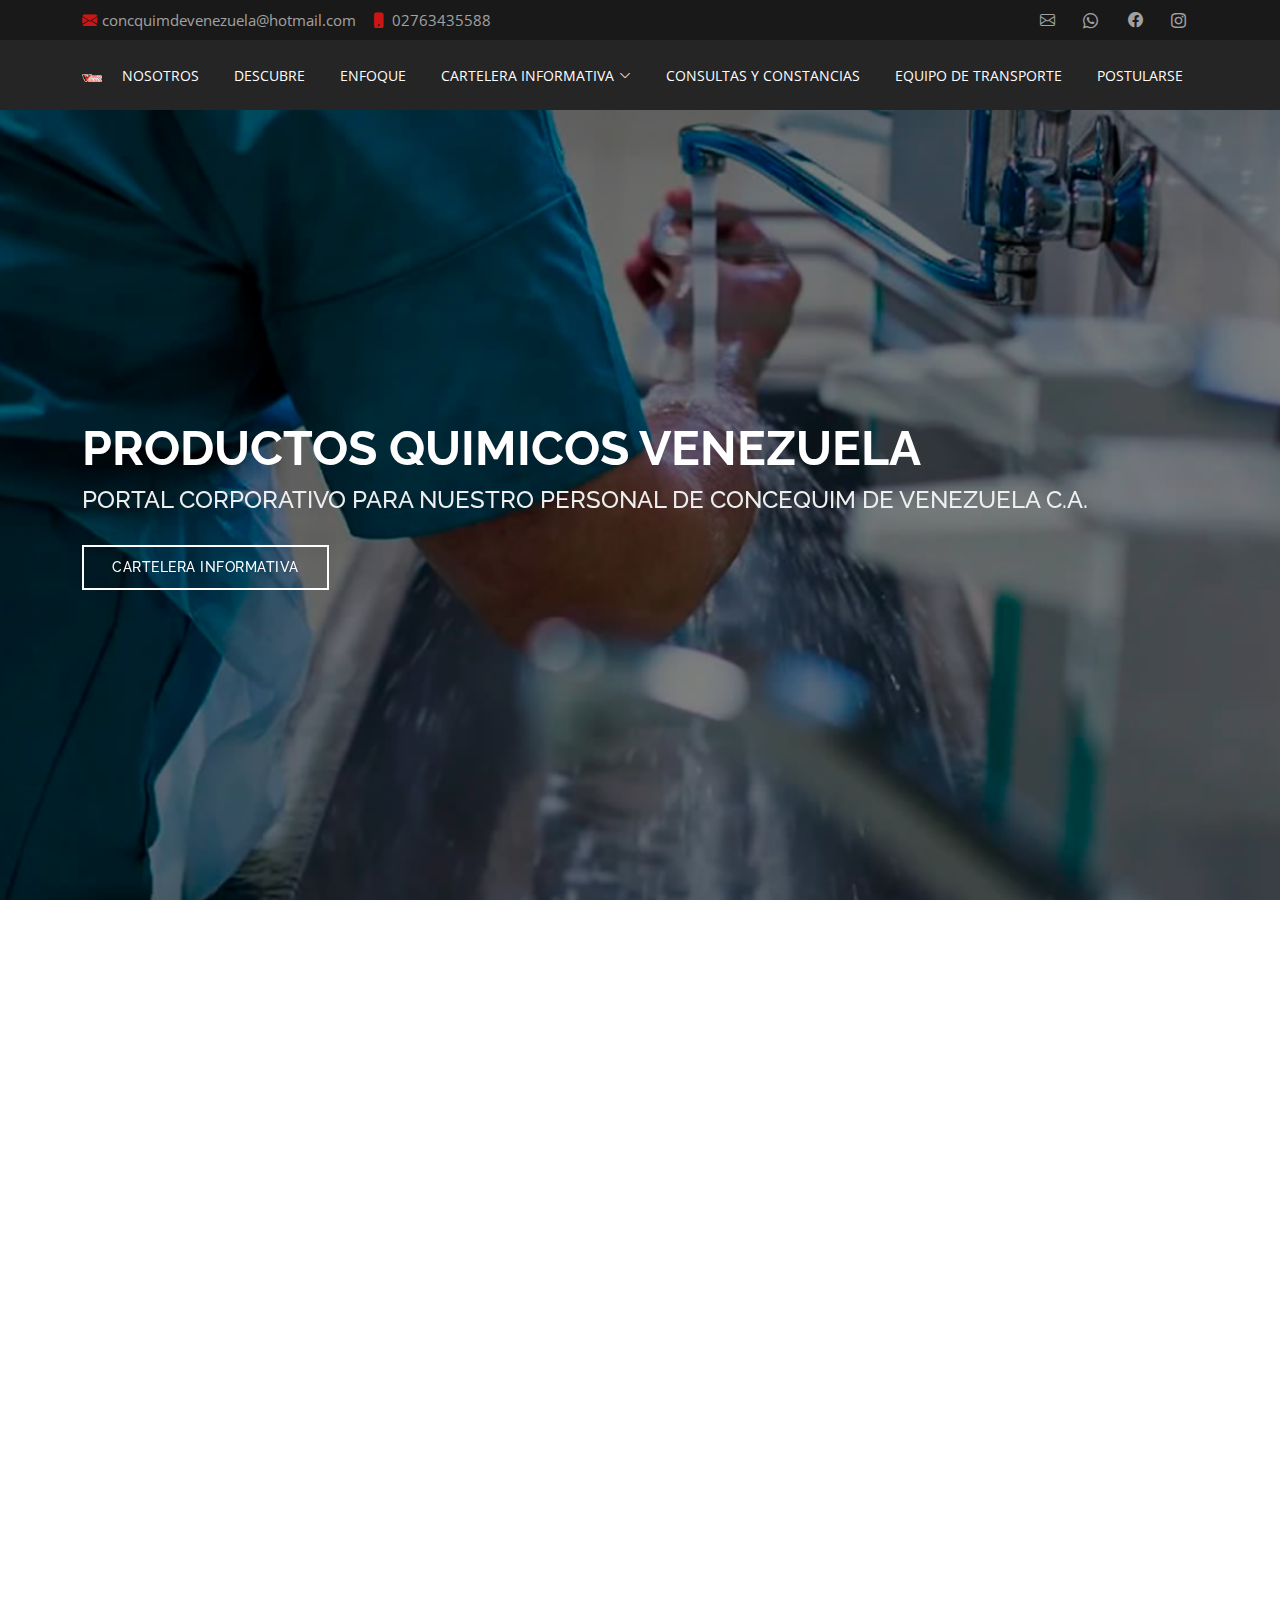
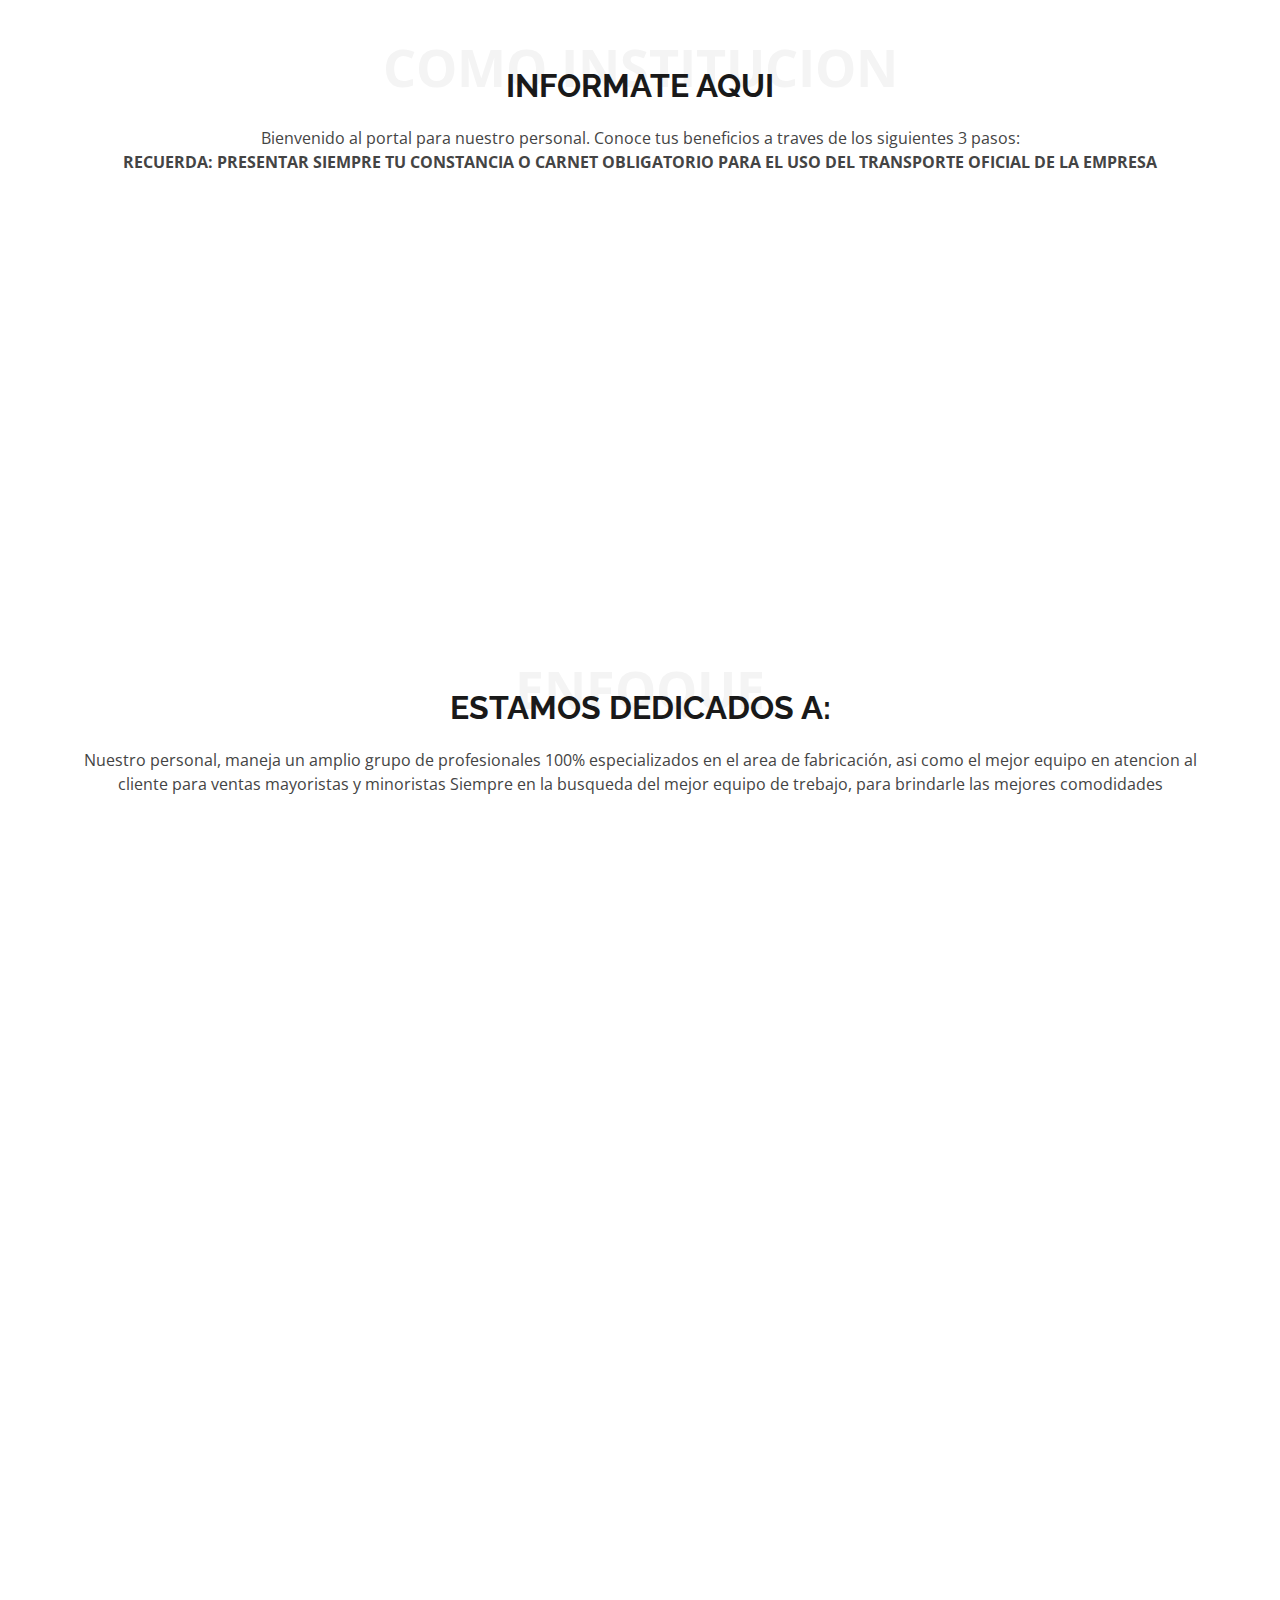
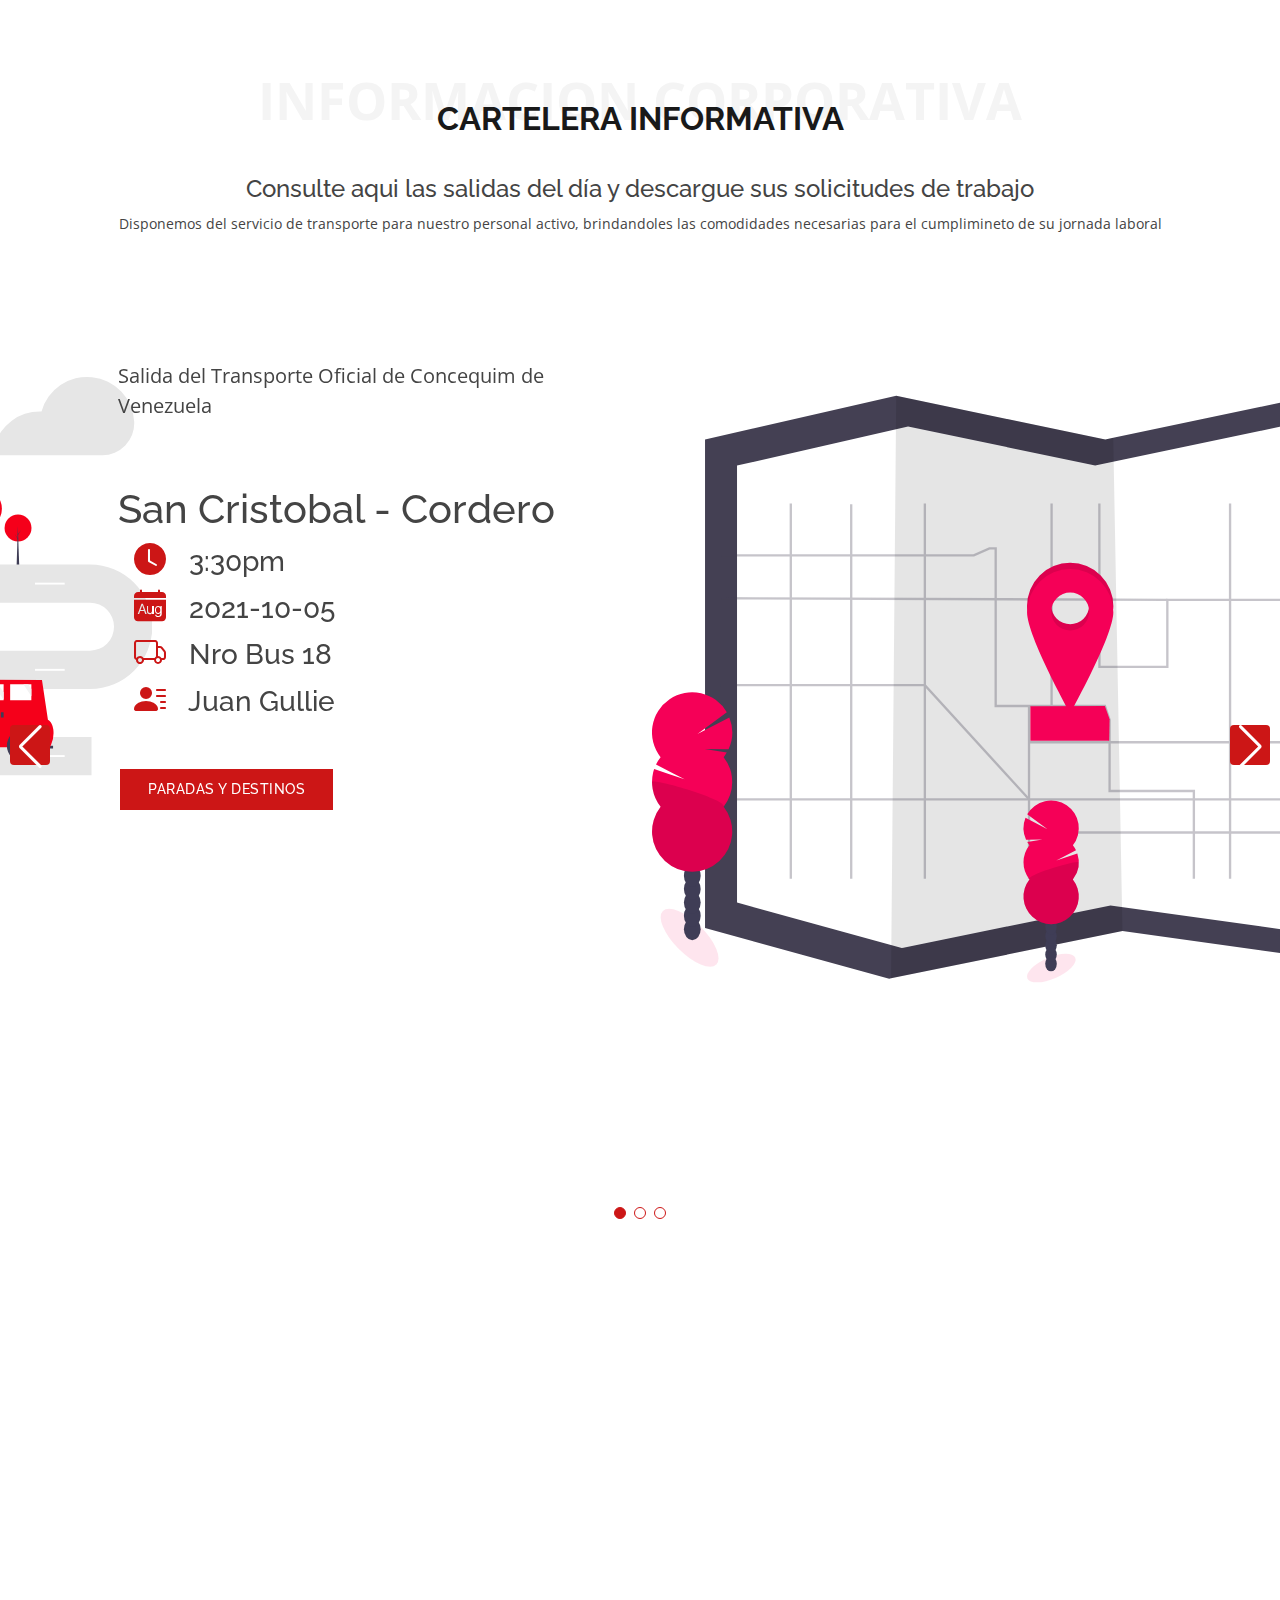
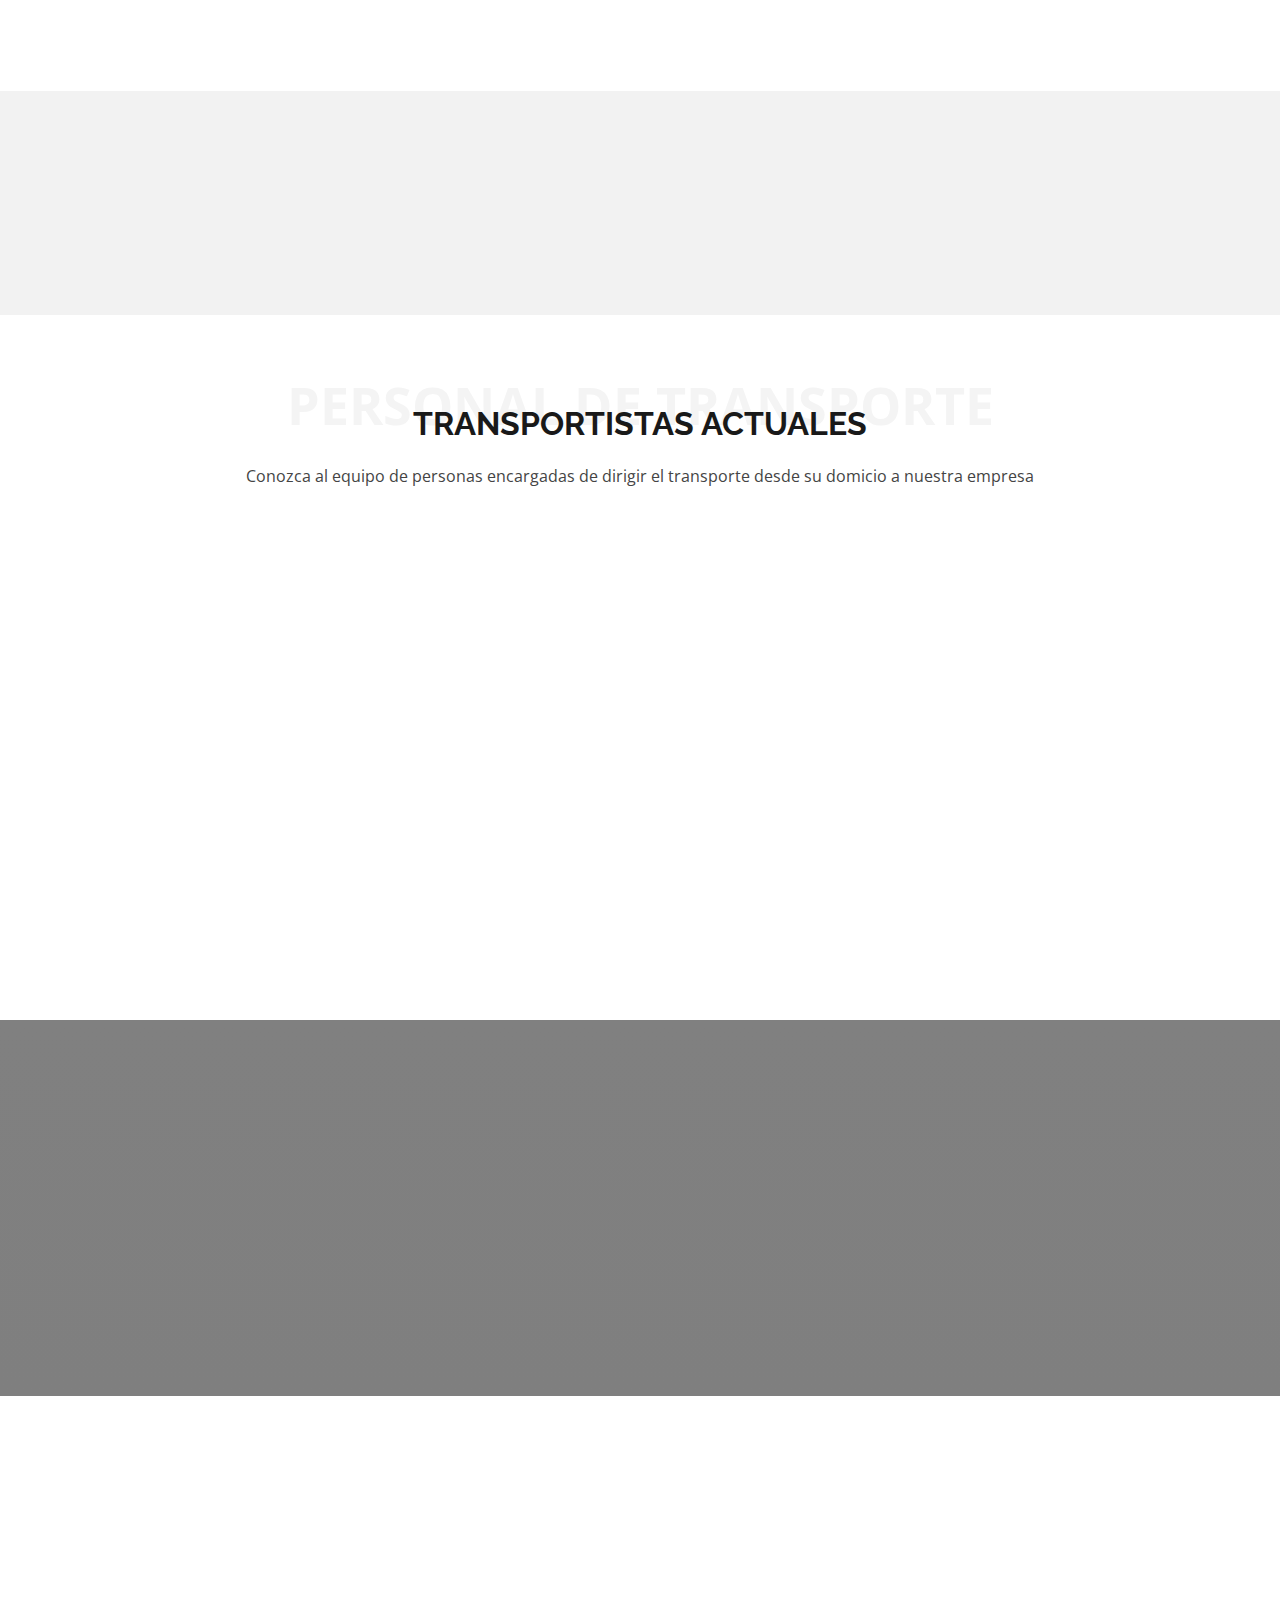
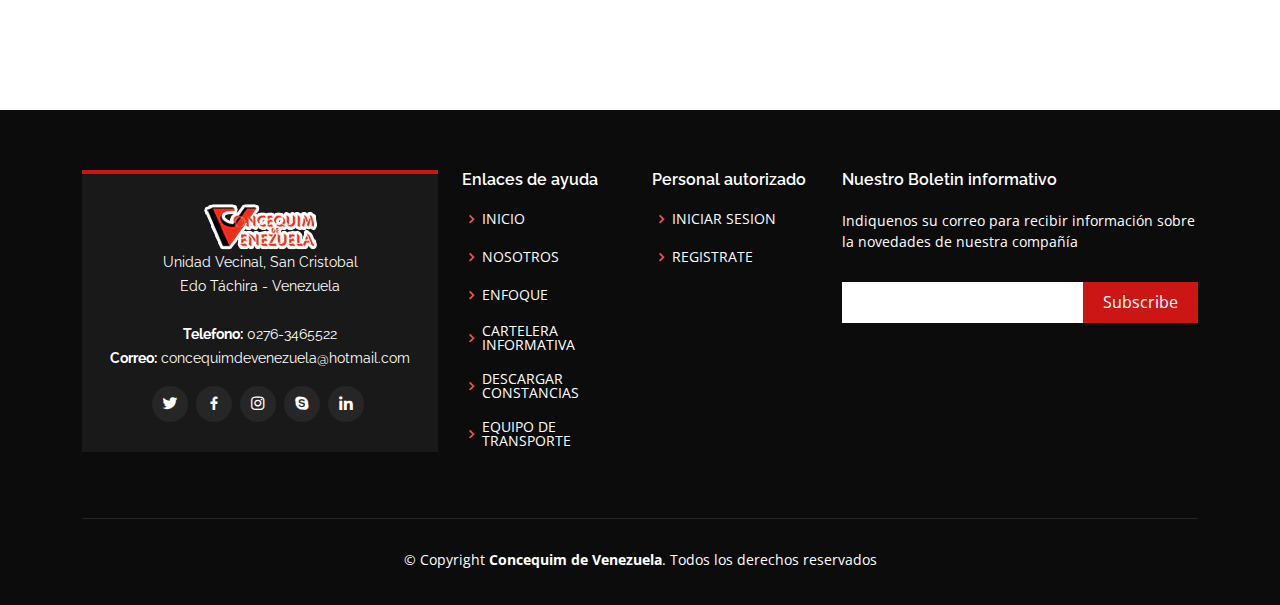
==== commit 9260fcf0: "slider images, btn slider hover" ====
--- a/index.html
+++ b/index.html
@@ -107,7 +107,7 @@
 
         <div class="row">
           <div class="col-lg-6 order-1 order-lg-2" data-aos="fade-left">
-            <img src="assets/img/main/Logo concequim oficial.png" class="img-fluid" alt="">
+            <img src="assets/img/main/Logo concequim oficial.png" class="img-fluid" alt=""> 
           </div>
           <div class="col-lg-6 pt-4 pt-lg-0 order-2 order-lg-1 content" data-aos="fade-right">
             <h3>CONAZCA MAS SOBRE SU INSTITUCION</h3>
@@ -274,7 +274,7 @@
                 <div class="col-md-6">
                   <div class="carousel-content">
                     <blockquote class="blockquote">
-                      <p class="animation animated-item-1 pt-5 pb-5">Transporte Oficial Concequim de Venezuela</p>
+                      <p class="animation animated-item-1 pt-5 pb-5">Salida del Transporte Oficial de Concequim de Venezuela</p>
                     </blockquote>
                       <h1 class="animation animated-item-2">San Cristobal - Cordero</h1>
                     
@@ -293,7 +293,7 @@
               </div>
                       <div class="col-md-6">
                         <div class="carousel-content">
-                           <svg id="e937dd5c-1a88-46eb-b274-68931cd56025" data-name="Layer 1" xmlns="http://www.w3.org/2000/svg" width="780.8" height="753.71" viewBox="0 0 923.8 753.71"><title>map</title><ellipse cx="1007.29" cy="789.73" rx="19.99" ry="48.53" transform="translate(-401.49 870.42) rotate(-45)" fill="#f50057" opacity="0.1"/><ellipse cx="872.63" cy="705.7" rx="10.73" ry="14.05" fill="#3f3d56"/><ellipse cx="872.63" cy="688.53" rx="10.73" ry="14.05" fill="#3f3d56"/><ellipse cx="872.63" cy="671.36" rx="10.73" ry="14.05" fill="#3f3d56"/><ellipse cx="872.63" cy="654.19" rx="10.73" ry="14.05" fill="#3f3d56"/><ellipse cx="872.63" cy="637.02" rx="10.73" ry="14.05" fill="#3f3d56"/><ellipse cx="872.63" cy="619.85" rx="10.73" ry="14.05" fill="#3f3d56"/><ellipse cx="872.63" cy="602.68" rx="10.73" ry="14.05" fill="#3f3d56"/><path d="M1050.9,558.33a51.13,51.13,0,0,0,4-5.88l-28.2-4.63,30.5.22a51.54,51.54,0,0,0,1-40.73l-40.91,21.23L1055,500.8a51.41,51.41,0,1,0-84.9,57.53,51.16,51.16,0,0,0-5.86,9.37l36.6,19-39-13.1a51.45,51.45,0,0,0,8.29,48.27,51.4,51.4,0,1,0,80.8,0,51.41,51.41,0,0,0,0-63.56Z" transform="translate(-138.1 -73.15)" fill="#f50057"/><path d="M959.1,590.11a51.16,51.16,0,0,0,11,31.78,51.4,51.4,0,1,0,80.8,0C1057.79,613.15,959.1,584.34,959.1,590.11Z" transform="translate(-138.1 -73.15)" opacity="0.1"/><polygon points="846.97 0 846.97 720 602.97 686 306.36 746.51 303.97 747 67.97 682 67.97 56 312.97 0 580.97 56 591.16 53.85 846.97 0" fill="#444053"/><polygon points="805.97 39.32 805.97 683.53 587.66 653.11 322.27 707.25 320.13 707.68 108.97 649.53 108.97 89.42 328.19 39.32 567.97 89.42 577.09 87.5 805.97 39.32" fill="#fff"/><polygon points="602.97 686 306.36 746.51 312.97 0 580.97 56 591.16 53.85 602.97 686" opacity="0.1"/><g opacity="0.3"><polyline points="573.35 138 573.47 347.5 660.47 347.5 660.47 261.5 809.47 261.5 826.97 239.06" fill="none" stroke="#444053" stroke-miterlimit="10" stroke-width="3"/><polyline points="88.97 204.5 412.47 204.5 432.47 195.5 440.47 195.5 440.47 397.5 580.47 397.5 586.47 415.5 586.47 506.5 694.47 506.5 694.47 619" fill="none" stroke="#444053" stroke-miterlimit="10" stroke-width="3"/><line x1="483.2" y1="619" x2="483.2" y2="397.5" fill="none" stroke="#444053" stroke-miterlimit="10" stroke-width="3"/><line x1="826.97" y1="559.66" x2="483.2" y2="559.66" fill="none" stroke="#444053" stroke-miterlimit="10" stroke-width="3"/><line x1="740.87" y1="138" x2="740.87" y2="619" fill="none" stroke="#444053" stroke-miterlimit="10" stroke-width="3"/><line x1="87.97" y1="517.14" x2="826.97" y2="517.14" fill="none" stroke="#444053" stroke-miterlimit="10" stroke-width="3"/><line x1="177.91" y1="619" x2="177.91" y2="138" fill="none" stroke="#444053" stroke-miterlimit="10" stroke-width="3"/><line x1="349.69" y1="138" x2="349.69" y2="619" fill="none" stroke="#444053" stroke-miterlimit="10" stroke-width="3"/><line x1="88.97" y1="259.5" x2="660.47" y2="261.5" fill="none" stroke="#444053" stroke-miterlimit="10" stroke-width="3"/><line x1="255.3" y1="138.87" x2="255.3" y2="619" fill="none" stroke="#444053" stroke-miterlimit="10" stroke-width="3"/><polyline points="87.97 370.82 349.69 370.82 483.2 517.14" fill="none" stroke="#444053" stroke-miterlimit="10" stroke-width="3"/><line x1="512.12" y1="138" x2="512.12" y2="397.5" fill="none" stroke="#444053" stroke-miterlimit="10" stroke-width="3"/><line x1="483.2" y1="443.98" x2="826.97" y2="443.98" fill="none" stroke="#444053" stroke-miterlimit="10" stroke-width="3"/></g><polygon points="585.97 442 484.97 442 484.97 398 580.47 397.5 586.47 414.5 585.97 442" fill="#f50057"/><path d="M674.07,287.15a55.28,55.28,0,0,0-55.28,55.28c0,30.53,55.28,129.72,55.28,129.72S729.35,373,729.35,342.43A55.28,55.28,0,0,0,674.07,287.15Zm0,78.86a24.32,24.32,0,1,1,24.32-24.32A24.32,24.32,0,0,1,674.07,366Z" transform="translate(-138.1 -73.15)" fill="#f50057"/><path d="M674.07,287.15a55.28,55.28,0,0,0-55.28,55.28c0,30.53,55.28,129.72,55.28,129.72S729.35,373,729.35,342.43A55.28,55.28,0,0,0,674.07,287.15Zm0,78.86a24.32,24.32,0,1,1,24.32-24.32A24.32,24.32,0,0,1,674.07,366Z" transform="translate(-138.1 -73.15)" opacity="0.1"/><path d="M674.07,295.15a55.28,55.28,0,0,0-55.28,55.28c0,30.53,55.28,129.72,55.28,129.72S729.35,381,729.35,350.43A55.28,55.28,0,0,0,674.07,295.15Zm0,78.86a24.32,24.32,0,1,1,24.32-24.32A24.32,24.32,0,0,1,674.07,374Z" transform="translate(-138.1 -73.15)" fill="#f50057"/><ellipse cx="649.86" cy="806.61" rx="33.45" ry="13.78" transform="translate(-404.13 249.64) rotate(-23.3)" fill="#f50057" opacity="0.1"/><ellipse cx="511.39" cy="727.97" rx="7.4" ry="9.68" fill="#3f3d56"/><ellipse cx="511.39" cy="716.13" rx="7.4" ry="9.68" fill="#3f3d56"/><ellipse cx="511.39" cy="704.3" rx="7.4" ry="9.68" fill="#3f3d56"/><ellipse cx="511.39" cy="692.47" rx="7.4" ry="9.68" fill="#3f3d56"/><ellipse cx="511.39" cy="680.63" rx="7.4" ry="9.68" fill="#3f3d56"/><ellipse cx="511.39" cy="668.8" rx="7.4" ry="9.68" fill="#3f3d56"/><ellipse cx="511.39" cy="656.97" rx="7.4" ry="9.68" fill="#3f3d56"/><path d="M621.8,649.13a36.12,36.12,0,0,1-2.76-4l19.44-3.2-21,.16a35.54,35.54,0,0,1-.68-28.07L645,628.6l-26-19.12a35.43,35.43,0,1,1,58.51,39.65,35.55,35.55,0,0,1,4,6.46L656.3,668.7l26.9-9a35.45,35.45,0,0,1-5.71,33.27,35.43,35.43,0,1,1-55.69,0,35.44,35.44,0,0,1,0-43.81Z" transform="translate(-138.1 -73.15)" fill="#f50057"/><path d="M685.07,671a35.28,35.28,0,0,1-7.58,21.91,35.43,35.43,0,1,1-55.69,0C617.05,686.91,685.07,667.06,685.07,671Z" transform="translate(-138.1 -73.15)" opacity="0.1"/><ellipse cx="186.29" cy="767.73" rx="19.99" ry="48.53" transform="translate(-626.4 283.44) rotate(-45)" fill="#f50057" opacity="0.1"/><ellipse cx="51.63" cy="683.7" rx="10.73" ry="14.05" fill="#3f3d56"/><ellipse cx="51.63" cy="666.53" rx="10.73" ry="14.05" fill="#3f3d56"/><ellipse cx="51.63" cy="649.36" rx="10.73" ry="14.05" fill="#3f3d56"/><ellipse cx="51.63" cy="632.19" rx="10.73" ry="14.05" fill="#3f3d56"/><ellipse cx="51.63" cy="615.02" rx="10.73" ry="14.05" fill="#3f3d56"/><ellipse cx="51.63" cy="597.85" rx="10.73" ry="14.05" fill="#3f3d56"/><ellipse cx="51.63" cy="580.68" rx="10.73" ry="14.05" fill="#3f3d56"/><path d="M229.9,536.33a51.13,51.13,0,0,0,4-5.88l-28.2-4.63,30.5.22a51.54,51.54,0,0,0,1-40.73l-40.91,21.23L234,478.8a51.41,51.41,0,1,0-84.9,57.53,51.16,51.16,0,0,0-5.86,9.37l36.6,19-39-13.1a51.45,51.45,0,0,0,8.29,48.27,51.4,51.4,0,1,0,80.8,0,51.41,51.41,0,0,0,0-63.56Z" transform="translate(-138.1 -73.15)" fill="#f50057"/><path d="M138.1,568.11a51.16,51.16,0,0,0,11,31.78,51.4,51.4,0,1,0,80.8,0C236.79,591.15,138.1,562.34,138.1,568.11Z" transform="translate(-138.1 -73.15)" opacity="0.1"/></svg>
+                           <svg id="e937dd5c-1a88-46eb-b274-68931cd56025" data-name="Layer 1" xmlns="http://www.w3.org/2000/svg" width="720.8" height="753.71" viewBox="0 0 923.8 753.71"><title>map</title><ellipse cx="1007.29" cy="789.73" rx="19.99" ry="48.53" transform="translate(-401.49 870.42) rotate(-45)" fill="#f50057" opacity="0.1"/><ellipse cx="872.63" cy="705.7" rx="10.73" ry="14.05" fill="#3f3d56"/><ellipse cx="872.63" cy="688.53" rx="10.73" ry="14.05" fill="#3f3d56"/><ellipse cx="872.63" cy="671.36" rx="10.73" ry="14.05" fill="#3f3d56"/><ellipse cx="872.63" cy="654.19" rx="10.73" ry="14.05" fill="#3f3d56"/><ellipse cx="872.63" cy="637.02" rx="10.73" ry="14.05" fill="#3f3d56"/><ellipse cx="872.63" cy="619.85" rx="10.73" ry="14.05" fill="#3f3d56"/><ellipse cx="872.63" cy="602.68" rx="10.73" ry="14.05" fill="#3f3d56"/><path d="M1050.9,558.33a51.13,51.13,0,0,0,4-5.88l-28.2-4.63,30.5.22a51.54,51.54,0,0,0,1-40.73l-40.91,21.23L1055,500.8a51.41,51.41,0,1,0-84.9,57.53,51.16,51.16,0,0,0-5.86,9.37l36.6,19-39-13.1a51.45,51.45,0,0,0,8.29,48.27,51.4,51.4,0,1,0,80.8,0,51.41,51.41,0,0,0,0-63.56Z" transform="translate(-138.1 -73.15)" fill="#f50057"/><path d="M959.1,590.11a51.16,51.16,0,0,0,11,31.78,51.4,51.4,0,1,0,80.8,0C1057.79,613.15,959.1,584.34,959.1,590.11Z" transform="translate(-138.1 -73.15)" opacity="0.1"/><polygon points="846.97 0 846.97 720 602.97 686 306.36 746.51 303.97 747 67.97 682 67.97 56 312.97 0 580.97 56 591.16 53.85 846.97 0" fill="#444053"/><polygon points="805.97 39.32 805.97 683.53 587.66 653.11 322.27 707.25 320.13 707.68 108.97 649.53 108.97 89.42 328.19 39.32 567.97 89.42 577.09 87.5 805.97 39.32" fill="#fff"/><polygon points="602.97 686 306.36 746.51 312.97 0 580.97 56 591.16 53.85 602.97 686" opacity="0.1"/><g opacity="0.3"><polyline points="573.35 138 573.47 347.5 660.47 347.5 660.47 261.5 809.47 261.5 826.97 239.06" fill="none" stroke="#444053" stroke-miterlimit="10" stroke-width="3"/><polyline points="88.97 204.5 412.47 204.5 432.47 195.5 440.47 195.5 440.47 397.5 580.47 397.5 586.47 415.5 586.47 506.5 694.47 506.5 694.47 619" fill="none" stroke="#444053" stroke-miterlimit="10" stroke-width="3"/><line x1="483.2" y1="619" x2="483.2" y2="397.5" fill="none" stroke="#444053" stroke-miterlimit="10" stroke-width="3"/><line x1="826.97" y1="559.66" x2="483.2" y2="559.66" fill="none" stroke="#444053" stroke-miterlimit="10" stroke-width="3"/><line x1="740.87" y1="138" x2="740.87" y2="619" fill="none" stroke="#444053" stroke-miterlimit="10" stroke-width="3"/><line x1="87.97" y1="517.14" x2="826.97" y2="517.14" fill="none" stroke="#444053" stroke-miterlimit="10" stroke-width="3"/><line x1="177.91" y1="619" x2="177.91" y2="138" fill="none" stroke="#444053" stroke-miterlimit="10" stroke-width="3"/><line x1="349.69" y1="138" x2="349.69" y2="619" fill="none" stroke="#444053" stroke-miterlimit="10" stroke-width="3"/><line x1="88.97" y1="259.5" x2="660.47" y2="261.5" fill="none" stroke="#444053" stroke-miterlimit="10" stroke-width="3"/><line x1="255.3" y1="138.87" x2="255.3" y2="619" fill="none" stroke="#444053" stroke-miterlimit="10" stroke-width="3"/><polyline points="87.97 370.82 349.69 370.82 483.2 517.14" fill="none" stroke="#444053" stroke-miterlimit="10" stroke-width="3"/><line x1="512.12" y1="138" x2="512.12" y2="397.5" fill="none" stroke="#444053" stroke-miterlimit="10" stroke-width="3"/><line x1="483.2" y1="443.98" x2="826.97" y2="443.98" fill="none" stroke="#444053" stroke-miterlimit="10" stroke-width="3"/></g><polygon points="585.97 442 484.97 442 484.97 398 580.47 397.5 586.47 414.5 585.97 442" fill="#f50057"/><path d="M674.07,287.15a55.28,55.28,0,0,0-55.28,55.28c0,30.53,55.28,129.72,55.28,129.72S729.35,373,729.35,342.43A55.28,55.28,0,0,0,674.07,287.15Zm0,78.86a24.32,24.32,0,1,1,24.32-24.32A24.32,24.32,0,0,1,674.07,366Z" transform="translate(-138.1 -73.15)" fill="#f50057"/><path d="M674.07,287.15a55.28,55.28,0,0,0-55.28,55.28c0,30.53,55.28,129.72,55.28,129.72S729.35,373,729.35,342.43A55.28,55.28,0,0,0,674.07,287.15Zm0,78.86a24.32,24.32,0,1,1,24.32-24.32A24.32,24.32,0,0,1,674.07,366Z" transform="translate(-138.1 -73.15)" opacity="0.1"/><path d="M674.07,295.15a55.28,55.28,0,0,0-55.28,55.28c0,30.53,55.28,129.72,55.28,129.72S729.35,381,729.35,350.43A55.28,55.28,0,0,0,674.07,295.15Zm0,78.86a24.32,24.32,0,1,1,24.32-24.32A24.32,24.32,0,0,1,674.07,374Z" transform="translate(-138.1 -73.15)" fill="#f50057"/><ellipse cx="649.86" cy="806.61" rx="33.45" ry="13.78" transform="translate(-404.13 249.64) rotate(-23.3)" fill="#f50057" opacity="0.1"/><ellipse cx="511.39" cy="727.97" rx="7.4" ry="9.68" fill="#3f3d56"/><ellipse cx="511.39" cy="716.13" rx="7.4" ry="9.68" fill="#3f3d56"/><ellipse cx="511.39" cy="704.3" rx="7.4" ry="9.68" fill="#3f3d56"/><ellipse cx="511.39" cy="692.47" rx="7.4" ry="9.68" fill="#3f3d56"/><ellipse cx="511.39" cy="680.63" rx="7.4" ry="9.68" fill="#3f3d56"/><ellipse cx="511.39" cy="668.8" rx="7.4" ry="9.68" fill="#3f3d56"/><ellipse cx="511.39" cy="656.97" rx="7.4" ry="9.68" fill="#3f3d56"/><path d="M621.8,649.13a36.12,36.12,0,0,1-2.76-4l19.44-3.2-21,.16a35.54,35.54,0,0,1-.68-28.07L645,628.6l-26-19.12a35.43,35.43,0,1,1,58.51,39.65,35.55,35.55,0,0,1,4,6.46L656.3,668.7l26.9-9a35.45,35.45,0,0,1-5.71,33.27,35.43,35.43,0,1,1-55.69,0,35.44,35.44,0,0,1,0-43.81Z" transform="translate(-138.1 -73.15)" fill="#f50057"/><path d="M685.07,671a35.28,35.28,0,0,1-7.58,21.91,35.43,35.43,0,1,1-55.69,0C617.05,686.91,685.07,667.06,685.07,671Z" transform="translate(-138.1 -73.15)" opacity="0.1"/><ellipse cx="186.29" cy="767.73" rx="19.99" ry="48.53" transform="translate(-626.4 283.44) rotate(-45)" fill="#f50057" opacity="0.1"/><ellipse cx="51.63" cy="683.7" rx="10.73" ry="14.05" fill="#3f3d56"/><ellipse cx="51.63" cy="666.53" rx="10.73" ry="14.05" fill="#3f3d56"/><ellipse cx="51.63" cy="649.36" rx="10.73" ry="14.05" fill="#3f3d56"/><ellipse cx="51.63" cy="632.19" rx="10.73" ry="14.05" fill="#3f3d56"/><ellipse cx="51.63" cy="615.02" rx="10.73" ry="14.05" fill="#3f3d56"/><ellipse cx="51.63" cy="597.85" rx="10.73" ry="14.05" fill="#3f3d56"/><ellipse cx="51.63" cy="580.68" rx="10.73" ry="14.05" fill="#3f3d56"/><path d="M229.9,536.33a51.13,51.13,0,0,0,4-5.88l-28.2-4.63,30.5.22a51.54,51.54,0,0,0,1-40.73l-40.91,21.23L234,478.8a51.41,51.41,0,1,0-84.9,57.53,51.16,51.16,0,0,0-5.86,9.37l36.6,19-39-13.1a51.45,51.45,0,0,0,8.29,48.27,51.4,51.4,0,1,0,80.8,0,51.41,51.41,0,0,0,0-63.56Z" transform="translate(-138.1 -73.15)" fill="#f50057"/><path d="M138.1,568.11a51.16,51.16,0,0,0,11,31.78,51.4,51.4,0,1,0,80.8,0C236.79,591.15,138.1,562.34,138.1,568.11Z" transform="translate(-138.1 -73.15)" opacity="0.1"/></svg>
                         </div>
                     </div>
               </div>
@@ -306,7 +306,7 @@
                 <div class="col-md-6">
                   <div class="carousel-content">
                     <blockquote class="blockquote">
-                      <p class="animation animated-item-1 pt-5 pb-5">Transporte Oficial Concequim de Venezuela</p>
+                      <p class="animation animated-item-1 pt-5 pb-5">Salida del Transporte Oficial de Concequim de Venezuela</p>
                     </blockquote>
                       <h1 class="animation animated-item-2">San Cristobal - Cordero</h1>
                     
@@ -325,8 +325,7 @@
               </div>
                       <div class="col-md-6">
                         <div class="carousel-content">
-                           <svg id="e937dd5c-1a88-46eb-b274-68931cd56025" data-name="Layer 1" xmlns="http://www.w3.org/2000/svg" width="780.8" height="753.71" viewBox="0 0 923.8 753.71"><title>map</title><ellipse cx="1007.29" cy="789.73" rx="19.99" ry="48.53" transform="translate(-401.49 870.42) rotate(-45)" fill="#f50057" opacity="0.1"/><ellipse cx="872.63" cy="705.7" rx="10.73" ry="14.05" fill="#3f3d56"/><ellipse cx="872.63" cy="688.53" rx="10.73" ry="14.05" fill="#3f3d56"/><ellipse cx="872.63" cy="671.36" rx="10.73" ry="14.05" fill="#3f3d56"/><ellipse cx="872.63" cy="654.19" rx="10.73" ry="14.05" fill="#3f3d56"/><ellipse cx="872.63" cy="637.02" rx="10.73" ry="14.05" fill="#3f3d56"/><ellipse cx="872.63" cy="619.85" rx="10.73" ry="14.05" fill="#3f3d56"/><ellipse cx="872.63" cy="602.68" rx="10.73" ry="14.05" fill="#3f3d56"/><path d="M1050.9,558.33a51.13,51.13,0,0,0,4-5.88l-28.2-4.63,30.5.22a51.54,51.54,0,0,0,1-40.73l-40.91,21.23L1055,500.8a51.41,51.41,0,1,0-84.9,57.53,51.16,51.16,0,0,0-5.86,9.37l36.6,19-39-13.1a51.45,51.45,0,0,0,8.29,48.27,51.4,51.4,0,1,0,80.8,0,51.41,51.41,0,0,0,0-63.56Z" transform="translate(-138.1 -73.15)" fill="#f50057"/><path d="M959.1,590.11a51.16,51.16,0,0,0,11,31.78,51.4,51.4,0,1,0,80.8,0C1057.79,613.15,959.1,584.34,959.1,590.11Z" transform="translate(-138.1 -73.15)" opacity="0.1"/><polygon points="846.97 0 846.97 720 602.97 686 306.36 746.51 303.97 747 67.97 682 67.97 56 312.97 0 580.97 56 591.16 53.85 846.97 0" fill="#444053"/><polygon points="805.97 39.32 805.97 683.53 587.66 653.11 322.27 707.25 320.13 707.68 108.97 649.53 108.97 89.42 328.19 39.32 567.97 89.42 577.09 87.5 805.97 39.32" fill="#fff"/><polygon points="602.97 686 306.36 746.51 312.97 0 580.97 56 591.16 53.85 602.97 686" opacity="0.1"/><g opacity="0.3"><polyline points="573.35 138 573.47 347.5 660.47 347.5 660.47 261.5 809.47 261.5 826.97 239.06" fill="none" stroke="#444053" stroke-miterlimit="10" stroke-width="3"/><polyline points="88.97 204.5 412.47 204.5 432.47 195.5 440.47 195.5 440.47 397.5 580.47 397.5 586.47 415.5 586.47 506.5 694.47 506.5 694.47 619" fill="none" stroke="#444053" stroke-miterlimit="10" stroke-width="3"/><line x1="483.2" y1="619" x2="483.2" y2="397.5" fill="none" stroke="#444053" stroke-miterlimit="10" stroke-width="3"/><line x1="826.97" y1="559.66" x2="483.2" y2="559.66" fill="none" stroke="#444053" stroke-miterlimit="10" stroke-width="3"/><line x1="740.87" y1="138" x2="740.87" y2="619" fill="none" stroke="#444053" stroke-miterlimit="10" stroke-width="3"/><line x1="87.97" y1="517.14" x2="826.97" y2="517.14" fill="none" stroke="#444053" stroke-miterlimit="10" stroke-width="3"/><line x1="177.91" y1="619" x2="177.91" y2="138" fill="none" stroke="#444053" stroke-miterlimit="10" stroke-width="3"/><line x1="349.69" y1="138" x2="349.69" y2="619" fill="none" stroke="#444053" stroke-miterlimit="10" stroke-width="3"/><line x1="88.97" y1="259.5" x2="660.47" y2="261.5" fill="none" stroke="#444053" stroke-miterlimit="10" stroke-width="3"/><line x1="255.3" y1="138.87" x2="255.3" y2="619" fill="none" stroke="#444053" stroke-miterlimit="10" stroke-width="3"/><polyline points="87.97 370.82 349.69 370.82 483.2 517.14" fill="none" stroke="#444053" stroke-miterlimit="10" stroke-width="3"/><line x1="512.12" y1="138" x2="512.12" y2="397.5" fill="none" stroke="#444053" stroke-miterlimit="10" stroke-width="3"/><line x1="483.2" y1="443.98" x2="826.97" y2="443.98" fill="none" stroke="#444053" stroke-miterlimit="10" stroke-width="3"/></g><polygon points="585.97 442 484.97 442 484.97 398 580.47 397.5 586.47 414.5 585.97 442" fill="#f50057"/><path d="M674.07,287.15a55.28,55.28,0,0,0-55.28,55.28c0,30.53,55.28,129.72,55.28,129.72S729.35,373,729.35,342.43A55.28,55.28,0,0,0,674.07,287.15Zm0,78.86a24.32,24.32,0,1,1,24.32-24.32A24.32,24.32,0,0,1,674.07,366Z" transform="translate(-138.1 -73.15)" fill="#f50057"/><path d="M674.07,287.15a55.28,55.28,0,0,0-55.28,55.28c0,30.53,55.28,129.72,55.28,129.72S729.35,373,729.35,342.43A55.28,55.28,0,0,0,674.07,287.15Zm0,78.86a24.32,24.32,0,1,1,24.32-24.32A24.32,24.32,0,0,1,674.07,366Z" transform="translate(-138.1 -73.15)" opacity="0.1"/><path d="M674.07,295.15a55.28,55.28,0,0,0-55.28,55.28c0,30.53,55.28,129.72,55.28,129.72S729.35,381,729.35,350.43A55.28,55.28,0,0,0,674.07,295.15Zm0,78.86a24.32,24.32,0,1,1,24.32-24.32A24.32,24.32,0,0,1,674.07,374Z" transform="translate(-138.1 -73.15)" fill="#f50057"/><ellipse cx="649.86" cy="806.61" rx="33.45" ry="13.78" transform="translate(-404.13 249.64) rotate(-23.3)" fill="#f50057" opacity="0.1"/><ellipse cx="511.39" cy="727.97" rx="7.4" ry="9.68" fill="#3f3d56"/><ellipse cx="511.39" cy="716.13" rx="7.4" ry="9.68" fill="#3f3d56"/><ellipse cx="511.39" cy="704.3" rx="7.4" ry="9.68" fill="#3f3d56"/><ellipse cx="511.39" cy="692.47" rx="7.4" ry="9.68" fill="#3f3d56"/><ellipse cx="511.39" cy="680.63" rx="7.4" ry="9.68" fill="#3f3d56"/><ellipse cx="511.39" cy="668.8" rx="7.4" ry="9.68" fill="#3f3d56"/><ellipse cx="511.39" cy="656.97" rx="7.4" ry="9.68" fill="#3f3d56"/><path d="M621.8,649.13a36.12,36.12,0,0,1-2.76-4l19.44-3.2-21,.16a35.54,35.54,0,0,1-.68-28.07L645,628.6l-26-19.12a35.43,35.43,0,1,1,58.51,39.65,35.55,35.55,0,0,1,4,6.46L656.3,668.7l26.9-9a35.45,35.45,0,0,1-5.71,33.27,35.43,35.43,0,1,1-55.69,0,35.44,35.44,0,0,1,0-43.81Z" transform="translate(-138.1 -73.15)" fill="#f50057"/><path d="M685.07,671a35.28,35.28,0,0,1-7.58,21.91,35.43,35.43,0,1,1-55.69,0C617.05,686.91,685.07,667.06,685.07,671Z" transform="translate(-138.1 -73.15)" opacity="0.1"/><ellipse cx="186.29" cy="767.73" rx="19.99" ry="48.53" transform="translate(-626.4 283.44) rotate(-45)" fill="#f50057" opacity="0.1"/><ellipse cx="51.63" cy="683.7" rx="10.73" ry="14.05" fill="#3f3d56"/><ellipse cx="51.63" cy="666.53" rx="10.73" ry="14.05" fill="#3f3d56"/><ellipse cx="51.63" cy="649.36" rx="10.73" ry="14.05" fill="#3f3d56"/><ellipse cx="51.63" cy="632.19" rx="10.73" ry="14.05" fill="#3f3d56"/><ellipse cx="51.63" cy="615.02" rx="10.73" ry="14.05" fill="#3f3d56"/><ellipse cx="51.63" cy="597.85" rx="10.73" ry="14.05" fill="#3f3d56"/><ellipse cx="51.63" cy="580.68" rx="10.73" ry="14.05" fill="#3f3d56"/><path d="M229.9,536.33a51.13,51.13,0,0,0,4-5.88l-28.2-4.63,30.5.22a51.54,51.54,0,0,0,1-40.73l-40.91,21.23L234,478.8a51.41,51.41,0,1,0-84.9,57.53,51.16,51.16,0,0,0-5.86,9.37l36.6,19-39-13.1a51.45,51.45,0,0,0,8.29,48.27,51.4,51.4,0,1,0,80.8,0,51.41,51.41,0,0,0,0-63.56Z" transform="translate(-138.1 -73.15)" fill="#f50057"/><path d="M138.1,568.11a51.16,51.16,0,0,0,11,31.78,51.4,51.4,0,1,0,80.8,0C236.79,591.15,138.1,562.34,138.1,568.11Z" transform="translate(-138.1 -73.15)" opacity="0.1"/></svg>
-                        </div>
+                        <svg id="e37c00f5-ff96-45aa-87ea-1a24b78ba7bd" data-name="Layer 1" xmlns="http://www.w3.org/2000/svg" width="1176.60617" height="873.97852" viewBox="0 0 1176.60617 873.97852"><title>connected world</title><path d="M1095.6635,225.46254C962.121,39.6324,680.01881-35.74836,402.58037,45.43851,255.907,88.35958,114.48682,174.35831,44.40241,340.87958-80.881,638.55435,182.16734,733.62442,354.17234,763.9244c83.17231,14.65143,161.50651,39.26261,233.089,72.77077C716.04472,896.97936,944.00013,950.39754,1115.8936,699.2859,1240.4822,517.27986,1184.616,349.24377,1095.6635,225.46254Z" transform="translate(-11.69692 -13.01074)" fill="#f2f2f2"/><path d="M321.42889,262.2282a34.38541,34.38541,0,0,0-2.24759-8.60455,3.89486,3.89486,0,0,0-1.9801-2.43877,4.08011,4.08011,0,0,0-1.96474-.022l-10.08728,1.5435a3.86686,3.86686,0,0,0-2.30153.89427c-1.31382,1.38169-.0201,3.60656-.06032,5.51275-.04523,2.14349-1.94974,3.88337-4.015,4.459a15.17731,15.17731,0,0,1-6.37968-.0791l-14.105-2.19194a23.25611,23.25611,0,0,0,10.67057-7.12071c1.85618-2.1989,2.84369-6.30419.1611-7.34549a6.58539,6.58539,0,0,0-2.4499-.19671c-6.39055.04969-11.41938-5.286-17.402-7.53322a19.24089,19.24089,0,0,0-21.65464,6.45538l7.5139.36227a3.33516,3.33516,0,0,1,2.00147.53379c1.6467,1.35295-.40057,3.95167-.16859,6.07024.3014,2.75248,3.95606,3.34017,6.711,3.6185s6.2499,2.51667,4.92472,4.94791c-13.84664,4.7694-27.9371-9.32314-42.479-7.58839-3.68047.43906-7.15584,1.88493-10.74918,2.79409-21.95074,5.55382-44.64391-9.26441-67.06781-6.12617a85.16281,85.16281,0,0,0-14.64041,3.86122c-3.05193,1.00208-6.23529,2.085-8.4528,4.409s-3.06148,6.29847-.96073,8.72854a49.12567,49.12567,0,0,1-17.21577-1.63646,9.645,9.645,0,0,1,4.95868,8.50029A102.14535,102.14535,0,0,0,85.821,282.01419a44.07342,44.07342,0,0,0,5.416,7.21479l-11.44534,7.353c3.86678.97425,5.866,6.24693,3.61733,9.54,4.00941-1.78367,6.49425-6.39789,10.78165-7.33339,2.80882-.61288,5.66686.53616,8.33145,1.61556s5.59324,2.12606,8.35166,1.31595,4.793-4.38683,3.04022-6.66564a142.71908,142.71908,0,0,1,36.25271-5.66392,4.54655,4.54655,0,0,1,2.7456.52105c1.59825,1.10883,1.17774,3.50381,1.09165,5.44712s1.42851,4.49732,3.16535,3.62139c-2.0434,1.77191-.29656,5.10765,1.66387,6.97094s4.32331,4.43434,3.12309,6.85811c-.31325.63259-.84455,1.13873-1.14595,1.77705-.88965,1.88416.52289,4.08076,2.189,5.332s3.70692,2.12572,4.86428,3.85837.63178,4.76548-1.43777,5.00743l-5.88236-7.46869a15.31355,15.31355,0,0,0-3.97364,7.53022c6.23775,5.09923,7.176,15.47823,1.9538,21.61341-2.66868,3.13523-6.46374,5.04033-9.776,7.48581s-6.37716,5.92783-6.36883,10.045c.01439,7.1131-.56681,13.72146,2.09864,20.31629a312.966,312.966,0,0,0,16.99045,35.44742c1.68084,3.00616,3.85316,6.30106,7.2582,6.81867q-6.45495-15.71421-11.62147-31.91738c2.24339.00878,4.83588.1869,6.151,2.0044,1.089,1.505.85507,3.55121,1.19345,5.37785a16.65908,16.65908,0,0,0,2.12446,4.99431L187.123,447.63613c1.70352,3.03448,3.65756,6.29169,6.91332,7.52057,2.08158.78568,4.48987.63767,6.4058,1.76882,1.50176.88663,2.51323,2.46048,4.04419,3.29566,4.32885,2.36148,10.34856-2.16748,14.394.652,1.15671.80618,1.89258,2.08691,2.9584,3.00991,3.7363,3.23562,9.8654,1.07107,14.17856,3.48476,2.77976,1.55559,4.22039,4.66667,5.70306,7.486,3.71393,7.0621,9.72327,13.98083,17.68257,14.54317,2.50017.17664,5.054-.2974,7.4979.25869s4.84966,2.68894,4.45736,5.16446c-.67255,4.244,1.42431,8.89112.86116,13.151-1.02579,7.7595-12.03211,11.16939-12.97751,18.93909-.207,1.70118.117,3.45712-.28806,5.12229-.49646,2.04085-2.02916,3.70248-2.57379,5.731-1.03211,3.84421,1.72207,7.67,4.74769,10.25626s6.63464,4.8164,8.28878,8.43676c1.74839,3.82665.88959,8.2885,1.4582,12.457,1.24134,9.10039,9.10157,15.84677,17.19082,20.19673,2.46463,1.32534,5.11094,2.60844,6.70615,4.90762,2.08209,3.00091,1.87467,6.957,2.56992,10.54272,1.70271,8.78155,9.09527,16.01718,9.30517,24.95982.14919,6.35613-3.384,12.12238-5.49458,18.11972a42.25685,42.25685,0,0,0,3.45065,35.0456c1.57886,2.666,3.46722,5.17956,4.58411,8.06975,1.9931,5.15754,1.34639,11.02046,3.18408,16.2354,2.42959,6.8946,9.10562,12.58934,8.46666,19.87152,3.0309,6.29406,9.72369,9.38665,16.45363,11.26l12.06158,3.3575c2.30949.64288,4.72281,1.29086,7.07448.82537s4.596-2.41823,4.53529-4.81476c-5.91483-1.33393-12.01936-2.75242-16.89516-6.35673s-8.21581-10.02271-6.36585-15.797c.85781-2.67751,2.68278-5.76942.94774-7.98179-.99343-1.26672-2.81-1.59767-3.93051-2.75344-1.74775-1.80265-1.14729-4.831.10918-7.0048s3.07257-4.11641,3.57937-6.57554a6.8609,6.8609,0,0,0-3.21584-7.13792,17.05434,17.05434,0,0,0,5.97-3.83059c1.57-1.79291,2.29521-4.557,1.06019-6.59515,3.66753.46513,7.99742.69293,10.40495-2.1126,1.92251-2.24033,1.79046-5.5897,1.03082-8.44244s-2.04361-5.62357-2.08361-8.57544a156.26659,156.26659,0,0,0,25.353-.85968,16.43929,16.43929,0,0,0-7.70814-9.65354c3.81059-.64475,7.28211-5.20677,8.486-8.87922s.89686-7.67268.15275-11.46513a6.1519,6.1519,0,0,1-.114-3.0037c.42911-1.36751,1.77248-2.202,3.01534-2.91574l18.91439-10.86271a11.01742,11.01742,0,0,0,3.02461-2.2329c1.98167-2.3277,1.68812-5.84149.67344-8.72517s-2.64-5.59533-3.03084-8.62723c-1.169-9.06757,8.53762-15.57351,11.81344-24.10911,1.28556-3.34968,1.54756-6.99072,1.79634-10.57.2672-3.84428.28706-8.30958-2.66466-10.78692-2.82948-2.37472-7.25051-1.845-10.21125-4.05388-2.71448-2.02517-3.651-5.95833-6.61642-7.59409-2.69305-1.4855-6.06961-.54073-9.06479-1.23939-5.27364-1.23013-8.59236-7.30815-13.97824-7.87093-3.03881-.31753-6.47807,1.16807-8.96869-.60169-2.19461-1.55942-2.28256-4.69377-2.70031-7.35339a20.53588,20.53588,0,0,0-16.57469-16.62806c-3.13319-.50246-6.54363-.31164-9.20909-2.03347-2.699-1.74352-3.93652-5.00776-6.0566-7.42227-3.41691-3.89143-8.79842-5.274-13.83964-6.45913l-20.50551-4.82056c-3.64012-.85575-8.33221-1.30951-10.2856,1.87908a14.73808,14.73808,0,0,0-1.2167,3.82666,11.85046,11.85046,0,0,1-11.14436,8.38821,13.17908,13.17908,0,0,0-7.77154-6.01327c-2.07929-.57947-4.30492-.64392-6.288-1.49645a8.83267,8.83267,0,0,1-3.83257-12.25263,10.99469,10.99469,0,0,0-1.87879-13.22509c-3.48719-3.13068-8.53151-3.88711-13.20736-3.57386-1.22464-2.67214.823-5.687,3.02956-7.62888s4.886-3.851,5.36649-6.75084c.75588-4.56146-5.06429-8.026-9.48338-6.66591s-7.23961,5.65241-9.10407,9.88349c-1.06976,2.42763-1.97922,4.984-3.66664,7.031s-4.40481,3.51266-6.97507,2.85573c-3.63876-.93-5.0441-5.25313-5.84943-8.9215-1.0805-4.92177-2.16729-9.91182-1.94089-14.94571s1.92341-10.20254,5.63535-13.6103c6.04878-5.55311,15.328-5.00874,23.49132-4.12292-1.92865-2.173-1.452-5.83518.61156-7.88051a8.95973,8.95973,0,0,1,8.12084-1.99506,11.19111,11.19111,0,0,1,6.29121,3.76152c2.31979,2.82828,2.97946,6.647,4.73289,9.85732s5.69616,5.94849,8.92328,4.22617c2.78738-1.48763,3.22979-5.35275,2.53606-8.43517s-2.16714-6.07975-1.91585-9.22926c.4795-6.00963,6.70912-9.627,12.20639-12.102S291.737,382.61548,292.60792,376.65a10.72992,10.72992,0,0,1,.65234-3.42029,6.70927,6.70927,0,0,1,2.46136-2.31466c16.04394-10.60287,32.35471-21.33517,50.69218-27.12878.954-.30143,1.066.03357,2.03827-.20258,1.36074-.78645.45911-2.96205-.84552-3.83847s-3.04843-1.54853-3.37942-3.08495c-.24331-1.12941.42213-2.23839.595-3.38071.42476-2.807-2.93323-5.39866-5.541-4.27645-1.473-1.95077,1.44164-4.21747,3.79839-4.86633a103.15015,103.15015,0,0,1,21.67038-3.54,3.90329,3.90329,0,0,1,2.46588.41943c1.23093.85266,1.07366,2.80835.20129,4.0254s-2.22935,1.98119-3.31646,3.011a9.05261,9.05261,0,0,0-2.34812,9.105c3.826,1.94617,7.98552,3.94962,12.223,3.264s7.99857-5.44675,6.00679-9.24924c-1.8548-3.541-7.42626-4.33966-8.38436-8.22052-1.12177-4.5438,5.31041-8.585,3.86151-13.03528-.63466-1.94937-2.57739-3.09662-4.06811-4.504a12.22124,12.22124,0,0,1-2.67445-13.55158,15.41851,15.41851,0,0,1-13.52264-4.2317c-3.23448-3.26425-5.8149-8.41353-10.40792-8.26747-4.21485.134-7.84523,5.0513-11.78634,3.55111-.96958-.36907-1.99186-1.12025-2.93131-.68012a2.42225,2.42225,0,0,0-1.09342,1.815c-1.00154,4.78839.72138,10.24417-1.88839,14.38191-2.83993,4.50267-9.4088,5.12692-12.85167,9.18721-1.86891,2.20407-2.593,5.17405-4.31085,7.49776s-5.36393,3.80111-7.42549,1.77609a10.23468,10.23468,0,0,0-2.78041-12.44508,27.30929,27.30929,0,0,0-6.14119-2.98712,36.42167,36.42167,0,0,1-6.86076-3.82371,6.75781,6.75781,0,0,1-2.51864-2.69494,6.14136,6.14136,0,0,1,.17224-4.26168,17.42557,17.42557,0,0,1,13.86714-11.49368c2.74488-.37343,5.93955-.24185,7.75607-2.33327.96116-1.10661,1.46548-2.77969,2.86062-3.22913a4.21943,4.21943,0,0,1,2.64107.32524l10.24533,3.60618a7.19076,7.19076,0,0,0,3.64975.60364,2.47448,2.47448,0,0,0,2.13965-2.60046c-.32735-1.70141-2.94535-2.51787-2.70713-4.234a2.82667,2.82667,0,0,1,.85747-1.44135,36.6289,36.6289,0,0,1,29.0513-11.47224c1.29313,2.1238-.752,4.63875-2.45369,6.45178s-3.06918,5.05247-1.01125,6.44805a5.64254,5.64254,0,0,0,2.72791.61435,23.81858,23.81858,0,0,1,7.2608,2.20231q5.31051,2.31106,10.41719,5.05725c-.30072-2.24471-.58773-4.60949.26309-6.70836s3.26893-3.74515,5.38105-2.92776c2.03552.78775,3.07945,3.483,5.24807,3.72993,2.89281.32939,4.03409-3.94424,2.82574-6.59315s-3.60044-4.86693-3.80011-7.77157c-.13471-1.95958.611-4.38989-.95429-5.57648a4.26049,4.26049,0,0,0-1.84682-.64758l-39.08387-7.19215c-2.32088-.42709-5.67415-.09975-5.77707,2.25786-.05746,1.316,1.11807,2.61792.59742,3.82788-.55569,1.2914-2.3812,1.17333-3.71082,1.63009-2.06306.70871-3.0983,3.15844-2.90016,5.33082a14.83392,14.83392,0,0,0,2.448,6.00751C327.82036,263.48679,323.97107,263.29136,321.42889,262.2282Z" transform="translate(-11.69692 -13.01074)" fill="#3f3d56"/><path d="M290.24382,229.0508a12.65625,12.65625,0,0,0-13.90248,4.16352c-.64354.84733-1.184,2.0154-.64526,2.93291.77242,1.31538,2.74054.79583,4.19156.3253a10.54923,10.54923,0,0,1,6.62071-.15794c1.36251.4678,2.58147,1.29457,3.94993,1.74469a3.97776,3.97776,0,0,0,4.0557-.59267c.93918-.95786.99811-2.447.99977-3.7885a3.04683,3.04683,0,0,0-.7764-2.50416,3.98083,3.98083,0,0,0-1.79553-.53108,6.18453,6.18453,0,0,1-3.61949-2.11485" transform="translate(-11.69692 -13.01074)" fill="#3f3d56"/><path d="M304.33664,225.127a3.21956,3.21956,0,0,0-3.11178,4.53438,13.04966,13.04966,0,0,0,5.203.33925,4.44715,4.44715,0,0,0,3.63666-3.33425,8.37214,8.37214,0,0,1-5.92789-1.13214" transform="translate(-11.69692 -13.01074)" fill="#3f3d56"/><path d="M351.61977,218.5739a59.85328,59.85328,0,0,0-13.342,4.5323,10.02439,10.02439,0,0,1,6.40246,10.06844,5.24308,5.24308,0,0,0,.06075,2.48936c.49,1.18793,1.90992,1.63367,3.15823,1.93858a20.82257,20.82257,0,0,0,6.927.88415,7.05639,7.05639,0,0,0,5.73376-3.50382,24.97233,24.97233,0,0,1,1.19237-2.81861c2.99219-4.55705,11.8812.9531,15.09379-3.45134,1.13168-1.55153,1.02817-3.887,2.50344-5.11644a5.62408,5.62408,0,0,1,2.57353-.98213,180.73105,180.73105,0,0,1,19.54841-2.78411c3.10923-.27057,7.16188-1.387,7.18775-4.50784a54.14874,54.14874,0,0,0-34.54122,4.64674c-3.85042,1.92855-8.943,5.98531-12.65192,3.42852-1.3887-.95731-1.31994-3.5351-3.23126-4.61157C356.28076,217.68557,353.69409,218.13319,351.61977,218.5739Z" transform="translate(-11.69692 -13.01074)" fill="#3f3d56"/><path d="M389.91886,225.73594l5.49742,1.05632a7.12377,7.12377,0,0,0-7.41336,7.7201c5.14811,1.7198,10.76072.04624,16.18368.27485s11.73261,4.10232,10.80688,9.45057c-.27991,1.61713-1.2141,3.23318-.72831,4.8008.34049,1.09875,1.3095,1.87838,1.85645,2.89032,1.13975,2.10869.22882,4.77587-1.21034,6.69274s-3.37358,3.44632-4.63683,5.48342c-3.14187,5.06657-1.35681,11.61664.51479,17.27691a15.23135,15.23135,0,0,0,2.92877,5.84883c2.77285,2.94822,7.29158,3.20463,11.33846,3.26369,2.94546.043,6.31961-.10253,8.18228-2.38464,2.4318-2.97941.73135-7.62792,2.3324-11.12466,1.45407-3.17575,5.15873-4.53818,8.51521-5.50446,6.14911-1.77024,12.41566-3.27523,18.229-5.94915,7.2187-3.32032,13.96506-8.49468,21.89925-8.92208,2.22592-.1199,4.507.1428,6.65112-.46707s4.18088-2.46362,4.01856-4.68685c-.1387-1.89959-1.74585-3.29449-3.00165-4.72649s-2.242-3.634-1.08784-5.14908l20.79655-3.88442c-1.47415-4.01745-2.62255-9.30851.76489-11.92352,1.22221-.94351,2.85865-1.32062,3.89928-2.46127,1.77363-1.9441.88175-5.293-1.16563-6.94635s-4.81568-2.03716-7.43825-2.255c-9.11882-.75732-18.29-.25689-27.42647.24392q-26.78979,1.46846-53.57959,2.93691c-3.59534.19707-7.74639-.104-11.04389,1.12259-2.79157,1.03843-4.77642,2.94458-7.96917,3.61429C401.73856,223.26352,395.25234,222.42689,389.91886,225.73594Z" transform="translate(-11.69692 -13.01074)" fill="#3f3d56"/><path d="M488.4034,269.1892a2.21206,2.21206,0,0,0-1.60017.36291,2.02023,2.02023,0,0,0-.5209,1.23389,8.1485,8.1485,0,0,0,1.1836,5.83234,5.71115,5.71115,0,0,0,5.228,2.50649c2.47536-.31565,4.29959-2.42746,6.5753-3.45795,3.50743-1.58681,18.40286-4.06052,8.099-9.62727-3.55093-1.91843-5.84544-.22491-8.64415,1.03851A19.66887,19.66887,0,0,1,488.4034,269.1892Z" transform="translate(-11.69692 -13.01074)" fill="#3f3d56"/><path d="M578.65322,222.59334a5.88312,5.88312,0,0,0-2.86244,2.49162,2.514,2.514,0,0,0,.94284,3.335,3.75215,3.75215,0,0,0,1.40355.22264l4.89215.14615c2.07829.06209,4.67431.50471,5.23278,2.50751.41469,1.48714-.51346,3.39813.60642,4.46087a3.1547,3.1547,0,0,0,1.66421.64909,11.34113,11.34113,0,0,0,4.92928.15908c3.55953-.95476,1.68918-3.12726,2.81027-5.06171,1.71533-2.95984,1.41838-1.16811,4.44085-2.86446,2.23211-1.25277,5.11647-3.52532,3.25342-6.71829C602.72674,216.36834,583.434,220.208,578.65322,222.59334Z" transform="translate(-11.69692 -13.01074)" fill="#3f3d56"/><path d="M675.2121,219.80181l-2.84073.37908c-6.40592.85484-12.84814,1.71755-19.01791,3.64123a31.65235,31.65235,0,0,0,8.32883,2.04373,25.58457,25.58457,0,0,1,4.66545.66319c2.7251.81124,5.471,2.90612,8.10377,1.833,1.63239-.66538,2.16508-2.36506,3.5173-3.26585.93372-.622,4.47516-1.62874,4.87106-2.25654C686.04046,217.76429,677.67232,219.47351,675.2121,219.80181Z" transform="translate(-11.69692 -13.01074)" fill="#3f3d56"/><path d="M687.68607,232.71281A53.27668,53.27668,0,0,0,677.20288,240.39c-1.33471,1.25468-2.698,2.81516-2.57694,4.643.16086,2.42938,2.74871,3.83854,4.99074,4.78778l9.08123,3.84485c1.10167-1.55276.09336-3.69619-1.04522-5.2221s-2.4916-3.29135-1.98856-5.12757c.57406-2.09545,3.129-2.80951,5.27146-3.1705,3.49077-.58817,12.90738-.541,11.77592-6.16669C701.37832,227.35,691.19017,230.75418,687.68607,232.71281Z" transform="translate(-11.69692 -13.01074)" fill="#3f3d56"/><path d="M685.85992,607.84c-.86453,2.50287-.94655,5.45128.54891,7.63652,1.67807,2.45208,5.0364,3.36612,7.9419,2.74429a14.307,14.307,0,0,0,7.37358-4.74082,25.39213,25.39213,0,0,0,4.24116-6.50393,50.76722,50.76722,0,0,0,3.14358-11.50232l2.8196-14.804c.63007-3.3086.60568-13.45221-5.47541-10.14731-1.66126.90284-5.50764,8.03123-7.2486,10.05264-3.13778,3.64323-3.55293,7.17824-5.20477,11.59189C691.93085,597.69533,687.77256,602.3028,685.85992,607.84Z" transform="translate(-11.69692 -13.01074)" fill="#3f3d56"/><path d="M1007.042,683.59732a44.3323,44.3323,0,0,1-5.77846-2.75084,48.70737,48.70737,0,0,0-2.9293,15.96489l13.61588-7.70478c2.04826-1.159,4.36977-2.76948,4.32573-5.12252a1.62057,1.62057,0,0,0-.75277-1.47353,1.83562,1.83562,0,0,0-.95451-.112c-2.019.16826-3.85988,1.16172-5.76449,1.85256s-4.13169,1.056-5.87919.03077" transform="translate(-11.69692 -13.01074)" fill="#3f3d56"/><path d="M1078.86859,688.17155a29.472,29.472,0,0,0-4.36645,1.567c-3.12461,1.58981-5.25021,4.60947-8.062,6.70342-2.69071,2.00378-5.92975,3.10394-9.1095,4.17362-.93537.82681-.50556,2.492.50978,3.21833a6.31536,6.31536,0,0,0,3.59613.80831c3.30343.07292,6.78371.10473,9.6772-1.49081a30.51837,30.51837,0,0,0,4.55609-3.61614c3.38307-2.82274,7.44579-4.68517,11.46743-6.485a13.162,13.162,0,0,0,3.99692-2.38972c2.52713-2.48973,2.70483-6.33069-.93912-7.17807C1087.25079,682.79774,1081.67207,687.2646,1078.86859,688.17155Z" transform="translate(-11.69692 -13.01074)" fill="#3f3d56"/><path d="M1110.60476,667.44113a11.35853,11.35853,0,0,0-3.47525-9.30664c-.03724,3.42765-.14133,7.07923-2.06913,9.91362-1.37358,2.01952-3.52722,3.38376-5.0321,5.30744s-2.17288,4.97289-.40769,6.66088a6.61488,6.61488,0,0,0,3.92025,1.35022c3.51377.41362,7.58086.64415,10.04531-1.89439,1.34513-1.38557,1.99943-3.43772,3.64-4.4564a4.42852,4.42852,0,0,0,1.597-1.14283c.6774-1.07684-.39893-2.496-1.6105-2.884s-2.5467-.2056-3.76434-.5741-2.33475-1.73769-1.71-2.84589" transform="translate(-11.69692 -13.01074)" fill="#3f3d56"/><path d="M1054.19984,541.77a15.79465,15.79465,0,0,1-5.63593.3323c-3.12814-.5751-5.5628-2.93262-8.08828-4.866A35.677,35.677,0,0,0,1019.63,529.953c-6.86252-.12959-13.78915,1.73-20.52914.43257.44035,2.44927,2.53621,4.28628,4.77242,5.37816s4.70424,1.64135,6.95118,2.711a16.59674,16.59674,0,0,1,8.03921,8.36349c.72369,1.68923,1.179,3.52752,2.27524,5.0025,2.2406,3.01482,6.48759,3.67683,10.23573,3.43028,4.88672-.32145,9.9906-1.7269,14.53687.09374,3.47789,1.39278,5.96707,4.43682,8.871,6.80376s6.99409,4.12365,10.32859,2.41582a17.07456,17.07456,0,0,1-11.81436-16.42993c3.27045.30074,12.6902.18435,12.18281-5.37265C1065.04963,538.07226,1057.00806,541.26169,1054.19984,541.77Z" transform="translate(-11.69692 -13.01074)" fill="#3f3d56"/><path d="M1011.4166,580.08712c.58068-3.18486,3.75678-5.99733,2.76744-9.07981-.6842-2.13171-3.15585-3.18416-5.39406-3.23672s-4.437.61415-6.67494.67693a32.52991,32.52991,0,0,0-4.3708.06208c-4.44246.73025-7.18069,5.3866-11.36728,7.04224-2.54567,1.00671-5.40551.81426-8.05306,1.51021-6.00991,1.57979-9.81258,7.25885-14.01373,11.83761a50.01052,50.01052,0,0,1-25.38405,14.80352c-3.4171.79123-7.09045,1.29744-9.80657,3.51674-3.59681,2.93889-4.48219,7.97714-5.28242,12.55248a207.33279,207.33279,0,0,1-10.093,37.05085l14.27043,1.822c2.71314.34641,5.52446.68539,8.1389-.11824a23.62759,23.62759,0,0,0,5.35325-2.85151,53.44248,53.44248,0,0,1,20.87945-7.53674c3.737-.51305,7.655-.60706,11.16192.782s6.51552,4.53912,6.80943,8.29966a8.76685,8.76685,0,0,1,8.76213,2.131,15.23057,15.23057,0,0,1,4.18328,8.35106c.3759,1.95234.752,4.29163,2.56365,5.11066,1.478.6682,3.17346-.05148,4.79031-.18086,5.48649-.439,10.03922,5.95835,15.43188,4.85672,5.78353-1.18148,7.20343-9.84311,12.84567-11.57814,3.24055-.99649,7.786.21524,9.33774-2.79908,1.36774-2.65685-1.36107-5.72282-1.07966-8.69778.3465-3.66316,4.66743-5.218,7.99847-6.781,11.484-5.38855,16.93355-20.845,11.36868-32.24457-3.29717-6.75422-9.78474-12.071-10.98287-19.49093-.92182-5.70876,1.32859-12.36578-2.31117-16.85931-1.85157-2.28588-4.98653-3.54764-6.08831-6.2752-.69353-1.7169-.41478-3.66488-.788-5.47855s-1.95554-3.7108-3.74653-3.2407c-5.19889,1.3646-6.85784,17.42481-9.6413,21.327C1018.77034,591.30233,1010.08416,587.39516,1011.4166,580.08712Z" transform="translate(-11.69692 -13.01074)" fill="#3f3d56"/><path d="M915.32233,547.8381c-1.77663-.49816-3.71661-.9889-5.4189-.277s-2.69642,3.21122-1.33017,4.45137c10.68847-.41637,21.44238-.82984,32.04.62169,12.21017,1.67239,24.29409,5.815,36.55784,4.59626a186.05361,186.05361,0,0,0-21.32606-4.94866l-12.0059-2.29346a92.83038,92.83038,0,0,0-9.74919-1.50643C927.24065,547.9162,922.0566,549.72637,915.32233,547.8381Z" transform="translate(-11.69692 -13.01074)" fill="#3f3d56"/><path d="M926.02269,510.61218c-.88733-.07409-1.9863-.13792-2.44535.625-.43858.72893.06343,1.692-.17241,2.5094-.3222,1.11667-1.78464,1.40194-2.93688,1.24991s-2.3984-.51613-3.41924.03944a2.89808,2.89808,0,0,0-1.1205,3.29188,8.47457,8.47457,0,0,0,1.97628,3.15037,32.1849,32.1849,0,0,0,5.12776,5.14334c3.67354,2.71163,8.65038,4.01837,10.96411,7.95468a5.278,5.278,0,0,0,1.46433,1.97083c1.11073.70357,2.55931.16832,3.75519-.37811l4.192-1.91541a4.76165,4.76165,0,0,0,1.95967-1.33278c.95772-1.29948.36947-3.1471-.43438-4.547s-1.83282-2.84867-1.66031-4.45369c.30757-2.86171,3.98705-3.95634,5.5-6.40481,1.525-2.468.53222-5.64793.708-8.544.20569-3.38674,2.33378-7.7921-1.09013-10.32252-2.90989-2.15054-5.69117-.16345-7.78036,2.21079C936.20479,505.86627,934.12159,511.2885,926.02269,510.61218Z" transform="translate(-11.69692 -13.01074)" fill="#3f3d56"/><path d="M951.46826,460.00923c1.43117,2.74025,4.41473,4.37553,5.97536,7.04417,1.69159,2.89256,1.49886,6.62987,3.334,9.43356,1.88279,2.87652,5.67178,4.4037,6.72769,7.67544,1.15278,3.57193-1.46278,7.91337.62215,11.03437a4.63194,4.63194,0,0,0,6.79449.62426,4.98391,4.98391,0,0,0-.20571-6.95361c-1.23444-1.12551-3.007-1.61188-4.03768-2.92653a6.141,6.141,0,0,1-1.04577-2.54625,16.66947,16.66947,0,0,1,.26223-7.98917,3.55525,3.55525,0,0,0,.20093-2.08971c-.464-1.34873-2.29026-1.44442-3.572-2.07011-2.91117-1.42106-2.84052-5.52953-2.3319-8.7289-.33863,2.13-7.92588-1.49274-8.72038-2.69926-1.57831-2.39681-.71931-7.02026-1.03176-9.66886C951.03249,451.79057,949.71844,456.65879,951.46826,460.00923Z" transform="translate(-11.69692 -13.01074)" fill="#3f3d56"/><path d="M875.03144,502.17106c-1.40039-1.56769-3.50969-3.20771-5.38715-2.26225-1.43239.72131-1.82641,2.70317-1.265,4.20545a9.25683,9.25683,0,0,0,3.05492,3.642c3.91255,3.22681,8.12569,6.13914,11.539,9.89012,6.10833,6.71269,9.34415,15.77036,15.98724,21.95431a8.9669,8.9669,0,0,0,5.034,2.7244c1.93541.18005,4.10878-1.05881,4.33125-2.9898.18325-1.59064-.92563-3.01436-2.00929-4.19309-2.58052-2.80691-5.40559-5.39057-7.84193-8.32349a6.99405,6.99405,0,0,1-2.00446-4.18629c-.01236-1.5792,1.42772-3.23208,2.95776-2.841-1.86083-.47563-3.24087-3.57576-5.972-4.15852-2.28244-.487-2.8346.926-5.55093-.239C882.72412,513.17191,878.6595,506.23257,875.03144,502.17106Z" transform="translate(-11.69692 -13.01074)" fill="#3f3d56"/><path d="M996.76353,349.52453a42.89929,42.89929,0,0,1-4.3768-1.56347c-3.84661-1.15464-8.93608,1.67272-8.42335,5.656.34067,2.64657,2.80376,4.4309,4.164,6.72656,2.01724,3.40439,1.47946,7.72236.41941,11.5349a9.01737,9.01737,0,0,1-1.45541,3.28195A11.11578,11.11578,0,0,1,983.6445,377.64a46.10307,46.10307,0,0,0-13.4899,11.4604,3.3029,3.3029,0,0,0-.81466,1.53568c-.18345,1.34489,1.16841,2.32458,1.93271,3.44628,1.69777,2.49171.47065,5.8446.63849,8.85506a2.5036,2.5036,0,0,0,1.05491,2.19658c1.02329.5198,2.23586-.36314,2.7905-1.368,1.84062-3.33468.45407-8.6874,3.907-10.29523.65316-.30414,1.445-.43236,1.88074-1.00613.69131-.91021.02434-2.25793.37468-3.34588.526-1.63348,2.76013-1.70681,4.47468-1.63436a25.39755,25.39755,0,0,0,8.72416-1.16146,5.80725,5.80725,0,0,0,2.888-1.67236c1.0322-1.2882.94072-3.11986.73447-4.75764a64.49225,64.49225,0,0,0-7.61951-23.24965c3.03314.38746,6.33307.723,8.95044-.85772,1.46562-.88515,3.22315-3.53215,2.49625-5.33381C1001.41793,347.60265,999.34132,350.00081,996.76353,349.52453Z" transform="translate(-11.69692 -13.01074)" fill="#3f3d56"/><path d="M607.91457,394.43107c.363,1.94681.71982,3.99671.08181,5.87148s-2.64505,3.44124-4.54026,2.8668c-1.47084-.44581-2.32046-1.92472-3.36488-3.05224-5.80814-6.27028-18.91221-2.64-22.50023-10.39738-1.46435-3.166-.46919-6.959-1.468-10.30111a9.16886,9.16886,0,0,0-9.28527-6.30783,19.07985,19.07985,0,0,0-5.34323,1.595,134.72654,134.72654,0,0,1-35.4012,8.8543,29.08667,29.08667,0,0,0-6.80218,1.23767c-4.9878,1.80826-8.39581,6.4324-10.82115,11.15106s-4.21585,9.82711-7.4675,14.01934c-3.41736,4.4059-8.20609,7.49115-12.67306,10.82829a12.93011,12.93011,0,0,0-4.18069,4.38171c-.96841,1.98814-.91378,4.30065-.83861,6.51083l.91295,26.84369c.11743,3.45276.26488,7.02894,1.81022,10.11882,1.92972,3.85843,5.74182,6.38553,8.38641,9.794a19.18331,19.18331,0,0,1,3.9797,12.25056c-.05629,1.77706-.23287,3.87893,1.15113,4.995a5.06175,5.06175,0,0,0,2.83036.814l36.31165,2.97192c6.38748.52278,13.46629,1.38234,17.63656,6.24877,1.96817,2.29673,3.54923,5.59956,6.56387,5.846,1.29309.10569,2.5513-.42512,3.84465-.52755,3.26305-.25843,6.1296,2.21818,7.93868,4.94608a21.94345,21.94345,0,0,1,3.52451,14.08047c-.29663,3.11179-1.26143,6.137-1.46943,9.256-.79146,11.86777,9.26915,22.17857,9.46416,34.07111.11471,6.99531-3.20608,13.5313-6.44367,19.73336,5.22532,7.91591.94656,18.4569,3.02688,27.711,1.97365,8.77961,9.294,15.65282,11.11811,24.46471.83506,4.03407.88337,8.99841,4.44062,11.07616a10.12238,10.12238,0,0,0,5.02475,1.00609,66.24189,66.24189,0,0,0,30.16507-6.86742c4.39862-2.18276,8.95721-5.44128,9.7254-10.29125.6195-3.91119-1.36394-8.28605.6546-11.6929,2.379-4.01531,8.47348-3.697,11.9738-6.78414,5.67861-5.00824,1.25052-14.55968,3.55132-21.77323,2.06814-6.4841,9.18735-9.92886,12.71629-15.74842a27.98563,27.98563,0,0,0,2.955-8.00882,114.2435,114.2435,0,0,0,3.00656-20.42635,122.43639,122.43639,0,0,1,.92415-12.51145c3.80475-23.63775,27.17324-39.466,34.76027-62.174.72457-2.16863,1.06484-5.05722-.86443-6.28433a5.52524,5.52524,0,0,0-3.6742-.38455l-16.73885,2.11033c-2.0791.26212-4.28291.50711-6.19226-.35645s-3.27777-3.279-2.265-5.11353c2.843-5.14971-3.00514-11.65727-5.60325-16.93475a249.89411,249.89411,0,0,0-24.88458-40.35668,4.10206,4.10206,0,0,1-1.091-2.36876l4.75068.15818c-1.60365-5.75439-4.25013-12.05139-9.84064-14.15637-3.15023-1.18615-6.63887-.776-10-.59234C627.764,397.35788,617.44293,395.90436,607.91457,394.43107Z" transform="translate(-11.69692 -13.01074)" fill="#3f3d56"/><path d="M637.399,264.75532c2.5192,2.67527,5.34218,5.51171,8.98717,5.978,6.438.82367,11.06688-5.83384,14.014-11.6166a5.67618,5.67618,0,0,0,5.9231,5.25121,11.69277,11.69277,0,0,0,4.455-1.74172,87.76547,87.76547,0,0,1,41.57892-10.74849,4.49028,4.49028,0,0,1,3.429-4.93638c2.95542-.58592,5.61763,1.96926,7.04331,4.62354s2.31465,5.73081,4.57974,7.71757,6.65047,1.90021,7.54516-.97683c.85894-2.76209-2.01855-5.11757-4.40918-6.746s-4.91044-4.64241-3.30054-7.04556c12.21331-2.70351,24.50238-5.41726,36.99979-5.95462a15.49384,15.49384,0,0,0,6.22815-1.0729c1.90589-.93527,3.42074-3.0583,2.90823-5.11851a14.10379,14.10379,0,0,1-14.71819-5.55156c17.341-1.431,35.785-2.65073,51.15311,5.50893,1.84418,3.959-7.555,7.25286-5.0402,10.82367.80205,1.13886,2.40921,1.27242,3.8019,1.29827,10.67948.19828,21.4206.39271,31.97953-1.21963,3.85868-.58921,7.75618-1.421,11.63024-.94319,6.45273.79581,11.97173,5.10126,18.32,6.505,2.58381.57135,5.48094.5907,7.659-.91213s3.11429-4.92479,1.32943-6.87844c5.97714-5.85812,15.89735-4.40622,23.78266-1.60164s15.35549,7.32743,23.70133,7.95258c5.98472.44829,12.0526-1.16151,17.96623-.1383,3.71614.643,7.17469,2.29621,10.80669,3.3119,6.86932,1.921,14.1359,1.51549,21.26816,1.60794a149.0218,149.0218,0,0,1,53.10605,10.55252,15.78927,15.78927,0,0,1,5.90367,3.488c1.57334,1.68485,2.37574,4.303,1.31829,6.35142l-17.47272-2.553c1.64627,3.24081,5.90527,3.79308,9.364,4.91109s7.0449,4.93759,4.9663,7.9196c-3.74756-1.19324-7.14361,2.55357-9.03668,6.00094s-4.2,7.576-8.12732,7.786c-3.51681.18806-7.77007-2.80646-10.06239-.13277a68.62854,68.62854,0,0,1,8.0855,12.92662c2.26471,4.71812,3.87775,10.66311.81676,14.90809a3.864,3.864,0,0,1-2.06585,1.602c-2.4999.63286-4.12418-2.42539-5.917-4.279-2.25912-2.33583-5.6756-2.99743-8.73495-4.0929s-6.28211-3.25045-6.52148-6.49119c-.14893-2.01631.91563-3.89065,1.69976-5.75419a22.16956,22.16956,0,0,0,1.68445-9.94358c-.17165-2.73525-.93862-5.58051-2.903-7.49163s-5.35589-2.51739-7.46472-.767c-.984.81673-1.77259,2.12315-3.05043,2.172-2.25783.08638-3.99138-3.85-5.80789-2.50629a6.17209,6.17209,0,0,1-.8387,4.12789c-5.42063,4.71438-13.748,2.71993-20.73623,4.3853a38.92136,38.92136,0,0,0-9.46064,4.13158,6.08717,6.08717,0,0,0-2.70418,2.26983c-.87231,1.69516.08944,3.86621,1.627,4.99333a12.91668,12.91668,0,0,0,5.36459,1.83107c8.5195,1.61352,17.16327,4.11131,23.88942,9.58345s11.137,14.5179,9.00854,22.92356l-16.80085-16.05362q.95718,10.11085,1.08638,20.2774a9.11644,9.11644,0,0,1-.53256,3.9003c-1.19773,2.64545-4.44394,3.53567-7.28856,4.11966a5.70921,5.70921,0,0,0-4.38278,7.31476c1.01068,3.29431,3.53069,5.86271,5.83813,8.42193s4.57815,5.46788,4.88022,8.90047-2.28766,7.30166-5.72523,7.063c-2.60594-.18094-4.5393-2.51378-5.65082-4.87771s-1.7729-4.99729-3.443-7.00589c-5.05494-6.07956-16.409-3.47482-20.93744-9.95611a10.24126,10.24126,0,0,0-2.11779,9.746c2.10671-1.31884,4.99076-.09347,6.57359,1.82283s2.32954,4.37313,3.57257,6.52544c1.67734,2.9043,4.34677,5.479,4.5809,8.82472a28.84532,28.84532,0,0,0,.06384,3.7953c.41589,2.0272,2.12934,3.4828,3.31734,5.17725,2.76431,3.94272,2.62772,9.35907.846,13.83256s-4.98271,8.21152-8.15324,11.83563c-5.53774,6.33-11.18851,12.62289-17.75369,17.87962-1.87333,1.5-3.8726,2.97492-5.03934,5.072s-1.22657,5.04064.56634,6.63586c-1.28287.06425-3.58355.69522-4.86642.75947a113.14129,113.14129,0,0,1-.29339-15.47719c-5.06262-2.43088-10.51361,4.07913-9.86032,9.657s4.68766,10.054,7.56,14.87984c2.10049,3.529,3.66153,7.64391,2.96027,11.69042s-4.31335,7.77945-8.40464,7.42256c-6.50767-.56766-9.22974-9.91006-15.674-10.97926a2.63321,2.63321,0,0,0-1.696.16838c-.95661.525-1.12289,1.805-1.1766,2.89487-.26365,5.34915-.49192,10.91093,1.5962,15.84273,3.05478,7.21493,10.94644,13.27462,9.291,20.93272-8.91784-4.14536-13.55448-14.14614-15.65967-23.7524s-2.45605-19.691-6.22975-28.77234c-2.8655,3.67278-8.88847.6366-11.50661-3.21642-2.48213-3.65287-4.01035-7.87845-6.41852-11.5805s-6.09728-7.017-10.509-7.22056c-4.62546-.21346-8.637,2.96071-12.16483,5.95986-2.90093,2.4662-5.87931,5.02945-7.575,8.43857-2.46757,4.96088-1.82209,10.80922-1.941,16.34863-.12858,5.98861-1.39774,12.30709-5.47933,16.69121s-11.61531,5.91115-16.1173,1.95995c-2.35035-2.06281-3.48835-5.14477-4.502-8.1031A396.68427,396.68427,0,0,1,785.59592,435.269c-.75647,3.36049-3.70732,7.69183-6.52629,5.71231a5.8442,5.8442,0,0,1-1.50354-1.93722c-5.25831-8.91217-14.99614-14.2578-24.835-17.463s-20.19059-4.70029-29.92034-8.22288a75.78674,75.78674,0,0,1-15.52117-7.7314,12.20707,12.20707,0,0,0-.746,12.48676c2.15828,3.82156,7.04226,6.03267,11.223,4.69689,2.16045-.69029,3.98494-2.19009,6.12862-2.93084s5.02093-.377,5.95831,1.68832c.89725,1.97685-.45894,4.36829.21381,6.43236,1.02464,3.14369,5.766,3.38589,7.42395,6.24663,1.23358,2.12847.21858,4.95491-1.54274,6.67243s-4.1113,2.65952-6.26134,3.85511c-6.97621,3.87928-11.93713,10.50151-18.03392,15.65374s-14.69866,8.91387-21.96463,5.609c1.732-8.77015-8.715-15.20895-10.63689-23.93945-.63259-2.87357-.30466-5.92608-1.20778-8.72642-1.30756-4.05445-4.90466-6.84213-7.85557-9.91467a38.91161,38.91161,0,0,1-10.67287-28.3102c.15946-3.60819.82236-7.27515.00035-10.79208s-3.7338-6.92093-7.342-6.76154c-8.24107.364-18.62305.977-22.94678-6.04816-1.54315-2.50731-2.21469-6.17955.01642-8.10051,1.57391-1.35511,3.89718-1.22746,5.9641-1.02413l18.56832,1.8266c4.34286.42722,9.03739.77979,12.76409-1.4906s5.34151-8.297,1.89073-10.96811c-2.52136-1.95171-7.03872-1.84588-7.77165-4.949-.61041-2.58441,2.25017-5.51674.70519-7.67656-1.10779-1.54864-3.59834-1.119-5.10753.04194s-2.60418,2.85872-4.29321,3.73772c-2.96291,1.542-6.50316.07446-9.6909-.92292s-7.46125-1.08208-9.00743,1.87863c-1.7292,3.31119,1.53379,7.65-.18233,10.96795-2.2689,4.38675-9.95258,1.88949-13.13906,5.66279-3.65645,4.32983,2.48811,10.78622,1.255,16.31763a10.1577,10.1577,0,0,1-10.00739-.56224,9.72033,9.72033,0,0,1-4.20064-9.05054c.30523-2.4883,1.60251-5.02832.73329-7.37976-.70278-1.90118-2.61164-3.033-4.38571-4.01338l-18.04423-9.97108c-1.67528,3.10774.44265,6.9605,3.09144,9.29471s5.96651,4.09225,7.70655,7.1642a9.40377,9.40377,0,0,1-3.53854,12.39776,2.1708,2.1708,0,0,1-1.78861.312,2.4953,2.4953,0,0,1-1.16-1.55988c-3.18374-8.14738-7.96377-16.18036-15.60589-20.43642s-18.62306-3.381-23.63443,3.78855c-1.19031,1.70291-1.98919,3.644-3.02611,5.44441-5.509,9.56533-17.31937,14.09487-28.3537,13.799a5.63043,5.63043,0,0,1-3.09314-.72684c-1.78331-1.23165-1.703-3.84517-1.43-5.99521l1.15826-9.12428c.23259-1.83222.56962-3.85742,2.01978-5.00116,2.04417-1.61224,4.993-.5948,7.59623-.63229a9.62676,9.62676,0,0,0,8.738-6.74362,10.84933,10.84933,0,0,0-3.02046-10.78926c-1.19315-1.12066-2.79462-2.52837-2.16442-4.03911a3.33909,3.33909,0,0,1,2.3416-1.57681c4.67608-1.35792,9.617-1.71384,14.21512-3.31608s9.0573-4.88037,10.14623-9.6263c.33371-1.45441.48564-3.21624,1.79205-3.93732a5.37372,5.37372,0,0,1,2.071-.42313,10.07754,10.07754,0,0,0,8.64425-10.50577c2.20364-1.53979,5.291-.40712,7.42286,1.23062s4.014,3.80148,6.608,4.50746c4.83414,1.3157,9.5058-2.96444,14.51574-2.98428,2.10683-.00834,4.28782.73659,6.26989.02231,2.00933-.72411,3.20926-2.7243,4.75141-4.202s4.24806-2.379,5.67206-.78714l-1.21261-8.982a17.65786,17.65786,0,0,0,14.37055-2.5981l-15.672-5.29531a3.40736,3.40736,0,0,1-1.46551-.78358c-1.13939-1.2269-.00768-3.1388.91883-4.53347,2.21645-3.33642,2.58852-8.83231-1.05637-10.49336-2.48789-1.13378-5.34358.22716-7.73152,1.55863L589.75211,276.674c-.3635,2.17427,2.29537,3.40652,3.943,4.87108a6.61107,6.61107,0,0,1-4.3112,11.55174,8.23769,8.23769,0,0,1,1.47117,6.984l-7.69617.55351a3.33426,3.33426,0,0,1-2.49618-.4872c-.82313-.73105-.7115-2.01211-.90228-3.09635-.46046-2.61692-3.0229-4.45106-5.63806-4.92135s-5.29053.13252-7.88012.72774a4.703,4.703,0,0,1-3.38729-.07817,3.3824,3.3824,0,0,1-1.34008-1.69143c-1.13531-2.75275-.07412-5.98837,1.74928-8.34246s4.31952-4.075,6.5613-6.03479a38.24257,38.24257,0,0,0,11.37146-17.63761c4.23676-1.77513,8.623-4.187,12.85971-5.96217a39.35045,39.35045,0,0,1,21.15126-4.09809l14.34808.27406c4.248.08114,8.61091.18511,12.53894,1.8046s7.37949,5.12222,7.65068,9.36234a2.87395,2.87395,0,0,1-.92,2.62744,3.38952,3.38952,0,0,1-1.814.40888C643.04984,263.629,641.36068,264.61614,637.399,264.75532Z" transform="translate(-11.69692 -13.01074)" fill="#3f3d56"/><path d="M523.03553,309.72274a4.19848,4.19848,0,0,0,1.14487-4.22261,7.85348,7.85348,0,0,0-8.13191,1.53554,13.70974,13.70974,0,0,0-2.17858,2.8801c-1.88539,3.076-3.553,6.75021-2.46035,10.18862a2.89439,2.89439,0,0,0,1.32464,1.81177,3.48245,3.48245,0,0,0,1.544.24185,51.7614,51.7614,0,0,0,6.21361-.38244c1.26609-.1548,2.73663-.51234,3.22593-1.69027.64319-1.5484-.91358-3.30074-.45975-4.91483a5.36939,5.36939,0,0,1,1.32582-1.89868,2.51014,2.51014,0,0,0,.7819-2.10731c-.18315-.75735-1.34281-1.187-1.76026-.529" transform="translate(-11.69692 -13.01074)" fill="#3f3d56"/><path d="M533.80571,295.7594a17.38476,17.38476,0,0,0-5.63067-.35359,2.45549,2.45549,0,0,0-1.19979.27266,2.00179,2.00179,0,0,0-.73936,1.07069,5.31932,5.31932,0,0,0,3.0969,6.51863,6.65526,6.65526,0,0,1,1.92043.77174c1.59252,1.23559.5773,3.76114.87877,5.7541.33852,2.23792,2.50476,4.11641,2.1076,6.34467-.31289,1.75549-2.18785,3.14554-1.886,4.903.31617,1.84067,2.65189,2.39377,4.51369,2.54117a5.67657,5.67657,0,0,0,3.19791-.36651,4.95168,4.95168,0,0,0,2.01759-2.92189,18.72866,18.72866,0,0,0,.94353-7.052,6.687,6.687,0,0,0-.7952-3.11257,17.37836,17.37836,0,0,0-1.85827-2.12786C536.8058,303.85243,540.56167,297.66337,533.80571,295.7594Z" transform="translate(-11.69692 -13.01074)" fill="#3f3d56"/><path d="M1002.86748,620.79489S729.66608,463.97233,612.04916,493.68608c0,0-249.26532,26.82491-278.15369,85.83971,0,0-79.23666-247.61456-108.125-255.86838" transform="translate(-11.69692 -13.01074)" fill="none" stroke="#f5001a" stroke-miterlimit="10" stroke-width="2" opacity="0.8"/><path d="M333.89547,579.52579C379.70417,457.36928,792.3951,322.00665,792.3951,322.00665,733.793,336.86352,612.04916,493.68608,612.04916,493.68608S354.53,306.32439,225.77045,323.65741c0,0,567.03734,18.57109,777.097,297.13748" transform="translate(-11.69692 -13.01074)" fill="none" stroke="#f5001a" stroke-miterlimit="10" stroke-width="2" opacity="0.8"/><circle cx="214.07353" cy="310.64667" r="11.96804" fill="#f5001a"/><circle cx="322.19856" cy="566.51505" r="11.96804" fill="#f5001a"/><circle cx="780.69818" cy="308.99591" r="11.96804" fill="#f5001a"/><circle cx="991.17056" cy="607.78414" r="11.96804" fill="#f5001a"/><circle cx="600.35225" cy="480.67534" r="11.96804" fill="#f5001a"/></svg>                        </div>
                     </div>
               </div>
              </div>
@@ -338,7 +337,7 @@
                 <div class="col-md-6">
                   <div class="carousel-content">
                     <blockquote class="blockquote">
-                      <p class="animation animated-item-1 pt-5 pb-5">Transporte Oficial Concequim de Venezuela</p>
+                      <p class="animation animated-item-1 pt-5 pb-5">Salida del Transporte Oficial de Concequim de Venezuela</p>
                     </blockquote>
                       <h1 class="animation animated-item-2">San Cristobal - Cordero</h1>
                     
@@ -357,8 +356,7 @@
               </div>
                       <div class="col-md-6">
                         <div class="carousel-content">
-                           <svg id="e937dd5c-1a88-46eb-b274-68931cd56025" data-name="Layer 1" xmlns="http://www.w3.org/2000/svg" width="780.8" height="753.71" viewBox="0 0 923.8 753.71"><title>map</title><ellipse cx="1007.29" cy="789.73" rx="19.99" ry="48.53" transform="translate(-401.49 870.42) rotate(-45)" fill="#f50057" opacity="0.1"/><ellipse cx="872.63" cy="705.7" rx="10.73" ry="14.05" fill="#3f3d56"/><ellipse cx="872.63" cy="688.53" rx="10.73" ry="14.05" fill="#3f3d56"/><ellipse cx="872.63" cy="671.36" rx="10.73" ry="14.05" fill="#3f3d56"/><ellipse cx="872.63" cy="654.19" rx="10.73" ry="14.05" fill="#3f3d56"/><ellipse cx="872.63" cy="637.02" rx="10.73" ry="14.05" fill="#3f3d56"/><ellipse cx="872.63" cy="619.85" rx="10.73" ry="14.05" fill="#3f3d56"/><ellipse cx="872.63" cy="602.68" rx="10.73" ry="14.05" fill="#3f3d56"/><path d="M1050.9,558.33a51.13,51.13,0,0,0,4-5.88l-28.2-4.63,30.5.22a51.54,51.54,0,0,0,1-40.73l-40.91,21.23L1055,500.8a51.41,51.41,0,1,0-84.9,57.53,51.16,51.16,0,0,0-5.86,9.37l36.6,19-39-13.1a51.45,51.45,0,0,0,8.29,48.27,51.4,51.4,0,1,0,80.8,0,51.41,51.41,0,0,0,0-63.56Z" transform="translate(-138.1 -73.15)" fill="#f50057"/><path d="M959.1,590.11a51.16,51.16,0,0,0,11,31.78,51.4,51.4,0,1,0,80.8,0C1057.79,613.15,959.1,584.34,959.1,590.11Z" transform="translate(-138.1 -73.15)" opacity="0.1"/><polygon points="846.97 0 846.97 720 602.97 686 306.36 746.51 303.97 747 67.97 682 67.97 56 312.97 0 580.97 56 591.16 53.85 846.97 0" fill="#444053"/><polygon points="805.97 39.32 805.97 683.53 587.66 653.11 322.27 707.25 320.13 707.68 108.97 649.53 108.97 89.42 328.19 39.32 567.97 89.42 577.09 87.5 805.97 39.32" fill="#fff"/><polygon points="602.97 686 306.36 746.51 312.97 0 580.97 56 591.16 53.85 602.97 686" opacity="0.1"/><g opacity="0.3"><polyline points="573.35 138 573.47 347.5 660.47 347.5 660.47 261.5 809.47 261.5 826.97 239.06" fill="none" stroke="#444053" stroke-miterlimit="10" stroke-width="3"/><polyline points="88.97 204.5 412.47 204.5 432.47 195.5 440.47 195.5 440.47 397.5 580.47 397.5 586.47 415.5 586.47 506.5 694.47 506.5 694.47 619" fill="none" stroke="#444053" stroke-miterlimit="10" stroke-width="3"/><line x1="483.2" y1="619" x2="483.2" y2="397.5" fill="none" stroke="#444053" stroke-miterlimit="10" stroke-width="3"/><line x1="826.97" y1="559.66" x2="483.2" y2="559.66" fill="none" stroke="#444053" stroke-miterlimit="10" stroke-width="3"/><line x1="740.87" y1="138" x2="740.87" y2="619" fill="none" stroke="#444053" stroke-miterlimit="10" stroke-width="3"/><line x1="87.97" y1="517.14" x2="826.97" y2="517.14" fill="none" stroke="#444053" stroke-miterlimit="10" stroke-width="3"/><line x1="177.91" y1="619" x2="177.91" y2="138" fill="none" stroke="#444053" stroke-miterlimit="10" stroke-width="3"/><line x1="349.69" y1="138" x2="349.69" y2="619" fill="none" stroke="#444053" stroke-miterlimit="10" stroke-width="3"/><line x1="88.97" y1="259.5" x2="660.47" y2="261.5" fill="none" stroke="#444053" stroke-miterlimit="10" stroke-width="3"/><line x1="255.3" y1="138.87" x2="255.3" y2="619" fill="none" stroke="#444053" stroke-miterlimit="10" stroke-width="3"/><polyline points="87.97 370.82 349.69 370.82 483.2 517.14" fill="none" stroke="#444053" stroke-miterlimit="10" stroke-width="3"/><line x1="512.12" y1="138" x2="512.12" y2="397.5" fill="none" stroke="#444053" stroke-miterlimit="10" stroke-width="3"/><line x1="483.2" y1="443.98" x2="826.97" y2="443.98" fill="none" stroke="#444053" stroke-miterlimit="10" stroke-width="3"/></g><polygon points="585.97 442 484.97 442 484.97 398 580.47 397.5 586.47 414.5 585.97 442" fill="#f50057"/><path d="M674.07,287.15a55.28,55.28,0,0,0-55.28,55.28c0,30.53,55.28,129.72,55.28,129.72S729.35,373,729.35,342.43A55.28,55.28,0,0,0,674.07,287.15Zm0,78.86a24.32,24.32,0,1,1,24.32-24.32A24.32,24.32,0,0,1,674.07,366Z" transform="translate(-138.1 -73.15)" fill="#f50057"/><path d="M674.07,287.15a55.28,55.28,0,0,0-55.28,55.28c0,30.53,55.28,129.72,55.28,129.72S729.35,373,729.35,342.43A55.28,55.28,0,0,0,674.07,287.15Zm0,78.86a24.32,24.32,0,1,1,24.32-24.32A24.32,24.32,0,0,1,674.07,366Z" transform="translate(-138.1 -73.15)" opacity="0.1"/><path d="M674.07,295.15a55.28,55.28,0,0,0-55.28,55.28c0,30.53,55.28,129.72,55.28,129.72S729.35,381,729.35,350.43A55.28,55.28,0,0,0,674.07,295.15Zm0,78.86a24.32,24.32,0,1,1,24.32-24.32A24.32,24.32,0,0,1,674.07,374Z" transform="translate(-138.1 -73.15)" fill="#f50057"/><ellipse cx="649.86" cy="806.61" rx="33.45" ry="13.78" transform="translate(-404.13 249.64) rotate(-23.3)" fill="#f50057" opacity="0.1"/><ellipse cx="511.39" cy="727.97" rx="7.4" ry="9.68" fill="#3f3d56"/><ellipse cx="511.39" cy="716.13" rx="7.4" ry="9.68" fill="#3f3d56"/><ellipse cx="511.39" cy="704.3" rx="7.4" ry="9.68" fill="#3f3d56"/><ellipse cx="511.39" cy="692.47" rx="7.4" ry="9.68" fill="#3f3d56"/><ellipse cx="511.39" cy="680.63" rx="7.4" ry="9.68" fill="#3f3d56"/><ellipse cx="511.39" cy="668.8" rx="7.4" ry="9.68" fill="#3f3d56"/><ellipse cx="511.39" cy="656.97" rx="7.4" ry="9.68" fill="#3f3d56"/><path d="M621.8,649.13a36.12,36.12,0,0,1-2.76-4l19.44-3.2-21,.16a35.54,35.54,0,0,1-.68-28.07L645,628.6l-26-19.12a35.43,35.43,0,1,1,58.51,39.65,35.55,35.55,0,0,1,4,6.46L656.3,668.7l26.9-9a35.45,35.45,0,0,1-5.71,33.27,35.43,35.43,0,1,1-55.69,0,35.44,35.44,0,0,1,0-43.81Z" transform="translate(-138.1 -73.15)" fill="#f50057"/><path d="M685.07,671a35.28,35.28,0,0,1-7.58,21.91,35.43,35.43,0,1,1-55.69,0C617.05,686.91,685.07,667.06,685.07,671Z" transform="translate(-138.1 -73.15)" opacity="0.1"/><ellipse cx="186.29" cy="767.73" rx="19.99" ry="48.53" transform="translate(-626.4 283.44) rotate(-45)" fill="#f50057" opacity="0.1"/><ellipse cx="51.63" cy="683.7" rx="10.73" ry="14.05" fill="#3f3d56"/><ellipse cx="51.63" cy="666.53" rx="10.73" ry="14.05" fill="#3f3d56"/><ellipse cx="51.63" cy="649.36" rx="10.73" ry="14.05" fill="#3f3d56"/><ellipse cx="51.63" cy="632.19" rx="10.73" ry="14.05" fill="#3f3d56"/><ellipse cx="51.63" cy="615.02" rx="10.73" ry="14.05" fill="#3f3d56"/><ellipse cx="51.63" cy="597.85" rx="10.73" ry="14.05" fill="#3f3d56"/><ellipse cx="51.63" cy="580.68" rx="10.73" ry="14.05" fill="#3f3d56"/><path d="M229.9,536.33a51.13,51.13,0,0,0,4-5.88l-28.2-4.63,30.5.22a51.54,51.54,0,0,0,1-40.73l-40.91,21.23L234,478.8a51.41,51.41,0,1,0-84.9,57.53,51.16,51.16,0,0,0-5.86,9.37l36.6,19-39-13.1a51.45,51.45,0,0,0,8.29,48.27,51.4,51.4,0,1,0,80.8,0,51.41,51.41,0,0,0,0-63.56Z" transform="translate(-138.1 -73.15)" fill="#f50057"/><path d="M138.1,568.11a51.16,51.16,0,0,0,11,31.78,51.4,51.4,0,1,0,80.8,0C236.79,591.15,138.1,562.34,138.1,568.11Z" transform="translate(-138.1 -73.15)" opacity="0.1"/></svg>
-                        </div>
+<svg id="e0958169-61ce-49c9-8f2a-5e3a81fc50e8" data-name="Layer 1" xmlns="http://www.w3.org/2000/svg" width="780.35125" height="491.63114" viewBox="0 0 886.35125 491.63114"><title>navigator</title><circle cx="232.39589" cy="103.24635" r="50.76267" fill="#ff6584"/><path d="M548.40633,463.86269H299.37989a5.07941,5.07941,0,0,1-.93059-.07373L416.22735,259.78044a8.24649,8.24649,0,0,1,14.35487,0L509.62607,396.686l3.78685,6.55094Z" transform="translate(-156.82437 -204.18443)" fill="#3f3d56"/><polygon points="391.582 259.678 306.558 259.678 348.296 199.052 351.3 194.685 352.802 192.502 356.589 199.052 391.582 259.678" opacity="0.2"/><path d="M687.06247,463.86269H471.67506l41.73786-60.62578,3.0036-4.36731,54.38818-79.007c3.56567-5.17807,12.14357-5.50052,16.33577-.97665a9.82994,9.82994,0,0,1,.7832.97665Z" transform="translate(-156.82437 -204.18443)" fill="#3f3d56"/><circle cx="593.46332" cy="210.81982" r="15.29649" fill="#f5001a"/><polygon points="594.938 256.894 591.805 256.894 593.233 208.516 594.938 256.894" fill="#3f3d56"/><polygon points="593.509 217.685 596.873 213.031 593.463 218.837 593.095 218.192 593.509 217.685" fill="#3f3d56"/><polygon points="593.141 222.384 589.777 217.731 593.187 223.536 593.555 222.891 593.141 222.384" fill="#3f3d56"/><circle cx="733.78005" cy="210.81982" r="15.29649" fill="#f5001a"/><polygon points="735.254 256.894 732.121 256.894 733.55 208.516 735.254 256.894" fill="#3f3d56"/><polygon points="733.826 217.685 737.19 213.031 733.78 218.837 733.411 218.192 733.826 217.685" fill="#3f3d56"/><polygon points="733.458 222.384 730.094 217.731 733.504 223.536 733.872 222.891 733.458 222.384" fill="#3f3d56"/><circle cx="637.77455" cy="188.84646" r="22.59164" fill="#f5001a"/><polygon points="639.952 256.894 635.325 256.894 637.434 185.444 639.952 256.894" fill="#3f3d56"/><polygon points="637.843 198.985 642.81 192.113 637.775 200.687 637.23 199.734 637.843 198.985" fill="#3f3d56"/><polygon points="637.298 205.926 632.331 199.054 637.366 207.627 637.911 206.675 637.298 205.926" fill="#3f3d56"/><circle cx="692.86823" cy="188.84646" r="22.59164" fill="#f5001a"/><polygon points="695.046 256.894 690.419 256.894 692.528 185.444 695.046 256.894" fill="#3f3d56"/><polygon points="692.936 198.985 697.904 192.113 692.868 200.687 692.324 199.734 692.936 198.985" fill="#3f3d56"/><polygon points="692.392 205.926 687.424 199.054 692.46 207.627 693.004 206.675 692.392 205.926" fill="#3f3d56"/><circle cx="549.96899" cy="188.84646" r="22.59164" fill="#f5001a"/><polygon points="552.146 256.894 547.519 256.894 549.629 185.444 552.146 256.894" fill="#3f3d56"/><polygon points="550.037 198.985 555.004 192.113 549.969 200.687 549.425 199.734 550.037 198.985" fill="#3f3d56"/><polygon points="549.493 205.926 544.525 199.054 549.561 207.627 550.105 206.675 549.493 205.926" fill="#3f3d56"/><path d="M974.074,695.81557H236.80819a70.734,70.734,0,1,1,0-141.468H972.44164a27.20538,27.20538,0,0,0,0-54.41076H212.32335v-43.5286H972.44164a70.734,70.734,0,1,1,0,141.468H236.80819a27.20538,27.20538,0,1,0,0,54.41076H974.074Z" transform="translate(-156.82437 -204.18443)" fill="#e6e6e6"/><rect x="82.70435" y="272.8999" width="33.73467" height="2.17643" fill="#fff"/><rect x="178.46729" y="272.8999" width="33.73467" height="2.17643" fill="#fff"/><rect x="274.23022" y="272.8999" width="33.73467" height="2.17643" fill="#fff"/><rect x="369.99316" y="272.8999" width="33.73467" height="2.17643" fill="#fff"/><rect x="465.75609" y="272.8999" width="33.73467" height="2.17643" fill="#fff"/><rect x="561.51903" y="272.8999" width="33.73467" height="2.17643" fill="#fff"/><rect x="657.28196" y="272.8999" width="33.73467" height="2.17643" fill="#fff"/><rect x="753.04489" y="272.8999" width="33.73467" height="2.17643" fill="#fff"/><rect x="82.70435" y="370.83926" width="33.73467" height="2.17643" fill="#fff"/><rect x="178.46729" y="370.83926" width="33.73467" height="2.17643" fill="#fff"/><rect x="274.23022" y="370.83926" width="33.73467" height="2.17643" fill="#fff"/><rect x="369.99316" y="370.83926" width="33.73467" height="2.17643" fill="#fff"/><rect x="465.75609" y="370.83926" width="33.73467" height="2.17643" fill="#fff"/><rect x="561.51903" y="370.83926" width="33.73467" height="2.17643" fill="#fff"/><rect x="657.28196" y="370.83926" width="33.73467" height="2.17643" fill="#fff"/><rect x="753.04489" y="370.83926" width="33.73467" height="2.17643" fill="#fff"/><rect x="82.70435" y="468.77863" width="33.73467" height="2.17643" fill="#fff"/><rect x="178.46729" y="468.77863" width="33.73467" height="2.17643" fill="#fff"/><rect x="274.23022" y="468.77863" width="33.73467" height="2.17643" fill="#fff"/><rect x="369.99316" y="468.77863" width="33.73467" height="2.17643" fill="#fff"/><rect x="465.75609" y="468.77863" width="33.73467" height="2.17643" fill="#fff"/><rect x="561.51903" y="468.77863" width="33.73467" height="2.17643" fill="#fff"/><rect x="657.28196" y="468.77863" width="33.73467" height="2.17643" fill="#fff"/><rect x="753.04489" y="468.77863" width="33.73467" height="2.17643" fill="#fff"/><path d="M732.01016,298.87947a28.99191,28.99191,0,0,0-6.04507-5.70351h12.62379A21.11412,21.11412,0,0,0,732.01016,298.87947Z" transform="translate(-156.82437 -204.18443)" fill="none"/><path d="M690.74325,293.176h2.17616c-.46752.32845-.93648.65539-1.38307,1.01036C691.28145,293.84181,691.00932,293.51136,690.74325,293.176Z" transform="translate(-156.82437 -204.18443)" fill="none"/><path d="M748.69208,290.55856a20.83292,20.83292,0,0,1,10.12924,2.6174H738.58888A20.74188,20.74188,0,0,1,748.69208,290.55856Z" transform="translate(-156.82437 -204.18443)" fill="#e6e6e6"/><path d="M709.43111,287.94117a28.623,28.623,0,0,1,16.534,5.23479H692.91941A28.61637,28.61637,0,0,1,709.43111,287.94117Z" transform="translate(-156.82437 -204.18443)" fill="#e6e6e6"/><path d="M487.03606,254.80744a53.65615,53.65615,0,0,1,105.27431-11.3126c.65-.02332,1.29951-.04944,1.95522-.04944a53.66909,53.66909,0,0,1,51.48218,38.53833A37.92036,37.92036,0,0,1,690.74325,293.176h-167.372a36.29323,36.29323,0,0,1-36.37313-37.57718Q487.01422,255.2037,487.03606,254.80744Z" transform="translate(-156.82437 -204.18443)" fill="#e6e6e6"/><path d="M777.58705,338.05522a28.99214,28.99214,0,0,1,6.04507-5.70351H771.00833A21.11388,21.11388,0,0,1,777.58705,338.05522Z" transform="translate(-156.82437 -204.18443)" fill="none"/><path d="M818.854,332.35171h-2.17616c.46752.32845.93647.65539,1.38306,1.01036C818.31576,333.01756,818.5879,332.68711,818.854,332.35171Z" transform="translate(-156.82437 -204.18443)" fill="none"/><path d="M760.90514,329.73431a20.83286,20.83286,0,0,0-10.12924,2.6174h20.23243A20.74171,20.74171,0,0,0,760.90514,329.73431Z" transform="translate(-156.82437 -204.18443)" fill="#e6e6e6"/><path d="M800.16611,327.11691a28.62293,28.62293,0,0,0-16.534,5.2348h33.04569A28.61635,28.61635,0,0,0,800.16611,327.11691Z" transform="translate(-156.82437 -204.18443)" fill="#e6e6e6"/><path d="M1022.56115,293.98318a53.65615,53.65615,0,0,0-105.27431-11.31259c-.65-.02333-1.29951-.04945-1.95522-.04945a53.66909,53.66909,0,0,0-51.48218,38.53833A37.92038,37.92038,0,0,0,818.854,332.35171H986.226a36.29324,36.29324,0,0,0,36.37314-37.57719Q1022.583,294.37945,1022.56115,293.98318Z" transform="translate(-156.82437 -204.18443)" fill="#e6e6e6"/><rect x="910.97675" y="662.3144" width="19.45264" height="3.08772" transform="translate(1684.22678 1124.02413) rotate(-179.96937)" fill="#3f3d56"/><path d="M770.33154,663.006l4.01354.92846,152.53335.08154,1.37161-3.19572a32.257,32.257,0,0,0,2.37148-17.44193c-.65694-4.4136-2.30315-8.79914-6.04213-10.70394L917.8105,587.59l-84.38886-.151L800.7719,613.77308s-15.40137-.27686-23.7685,10.13972a24.44959,24.44959,0,0,0-5.1143,13.46591l-.33022,5.41878Z" transform="translate(-156.82437 -204.18443)" fill="#f5001a"/><circle cx="647.00933" cy="458.0675" r="18.83509" fill="#3f3d56"/><circle cx="647.00933" cy="458.0675" r="9.91321" fill="#ccc"/><circle cx="739.94969" cy="458.11718" r="18.83509" fill="#3f3d56"/><circle cx="739.94969" cy="458.11718" r="9.91321" fill="#ccc"/><polygon points="656.92 406.511 702.483 406.53 708.045 406.53 717.435 406.537 717.435 405.852 717.442 397.594 717.449 388.322 711.201 388.322 705.639 388.316 695.787 388.309 690.225 388.309 678.851 388.302 656.92 406.511" fill="#fff"/><polygon points="724.849 406.544 748.929 406.557 748.935 401.832 748.935 393.574 748.942 388.342 745.416 388.342 739.854 388.335 724.856 388.329 724.849 406.544" fill="#fff"/><rect x="871.16473" y="624.30978" width="3.08772" height="5.86667" transform="translate(1588.2574 1050.7682) rotate(-179.96937)" fill="#3f3d56"/><rect x="821.61203" y="614.55698" width="3.08772" height="5.86667" transform="translate(1284.26173 -409.51982) rotate(90.03063)" fill="#3f3d56"/><path d="M817.13838,604.397h.33966a6.45333,6.45333,0,0,1,6.45333,6.45333v0a6.45333,6.45333,0,0,1-6.45333,6.45333h-.33966a0,0,0,0,1,0,0V604.397A0,0,0,0,1,817.13838,604.397Z" transform="translate(1483.91874 1017.9547) rotate(-179.96937)" fill="#3f3d56"/><path d="M771.55888,642.79749a9.97473,9.97473,0,0,0,5.44452-18.88469,24.44959,24.44959,0,0,0-5.1143,13.46591Z" transform="translate(-156.82437 -204.18443)" fill="#3f3d56"/><polygon points="705.639 388.316 717.435 405.852 717.442 397.594 711.201 388.322 705.639 388.316" fill="#f2f2f2"/><polygon points="739.854 388.335 748.935 401.832 748.935 393.574 745.416 388.342 739.854 388.335" fill="#f2f2f2"/><polygon points="690.225 388.309 702.483 406.53 708.045 406.53 695.787 388.309 690.225 388.309" fill="#f2f2f2"/><circle cx="50.0579" cy="260.92953" r="50.0579" fill="#3f3d56"/><path d="M207.09056,480.18425l-25.05073-25.05073a4.35315,4.35315,0,0,1,6.15628-6.15628L206.674,467.45511l58.96394-67.23927a4.35271,4.35271,0,0,1,6.54523,5.7397Z" transform="translate(-156.82437 -204.18443)" fill="#f5001a"/></svg>                        </div>
                     </div>
               </div>
              </div>
--- a/assets/css/style.css
+++ b/assets/css/style.css
@@ -19,7 +19,7 @@
 }
 
 a:hover {
-  color: #e82d2d;
+  color: #f7f7f7;
   text-decoration: none;
 }
 
@@ -1273,7 +1273,7 @@
   display: inline-block;
   font-size: 14px;
   margin-right: 10px;
-  border: 1px solid #cc1616;
+  border: 1px solid #4d4d4d;
   font-family: "Raleway", sans-serif;
   text-transform: uppercase;
   background: #cc1616;
@@ -1286,6 +1286,7 @@
   transition: 0.5s;
   border: 2px solid #fff;
   color: #fff;
+
 }
 
 #swiper-slide .carousel .btn-slide.white {
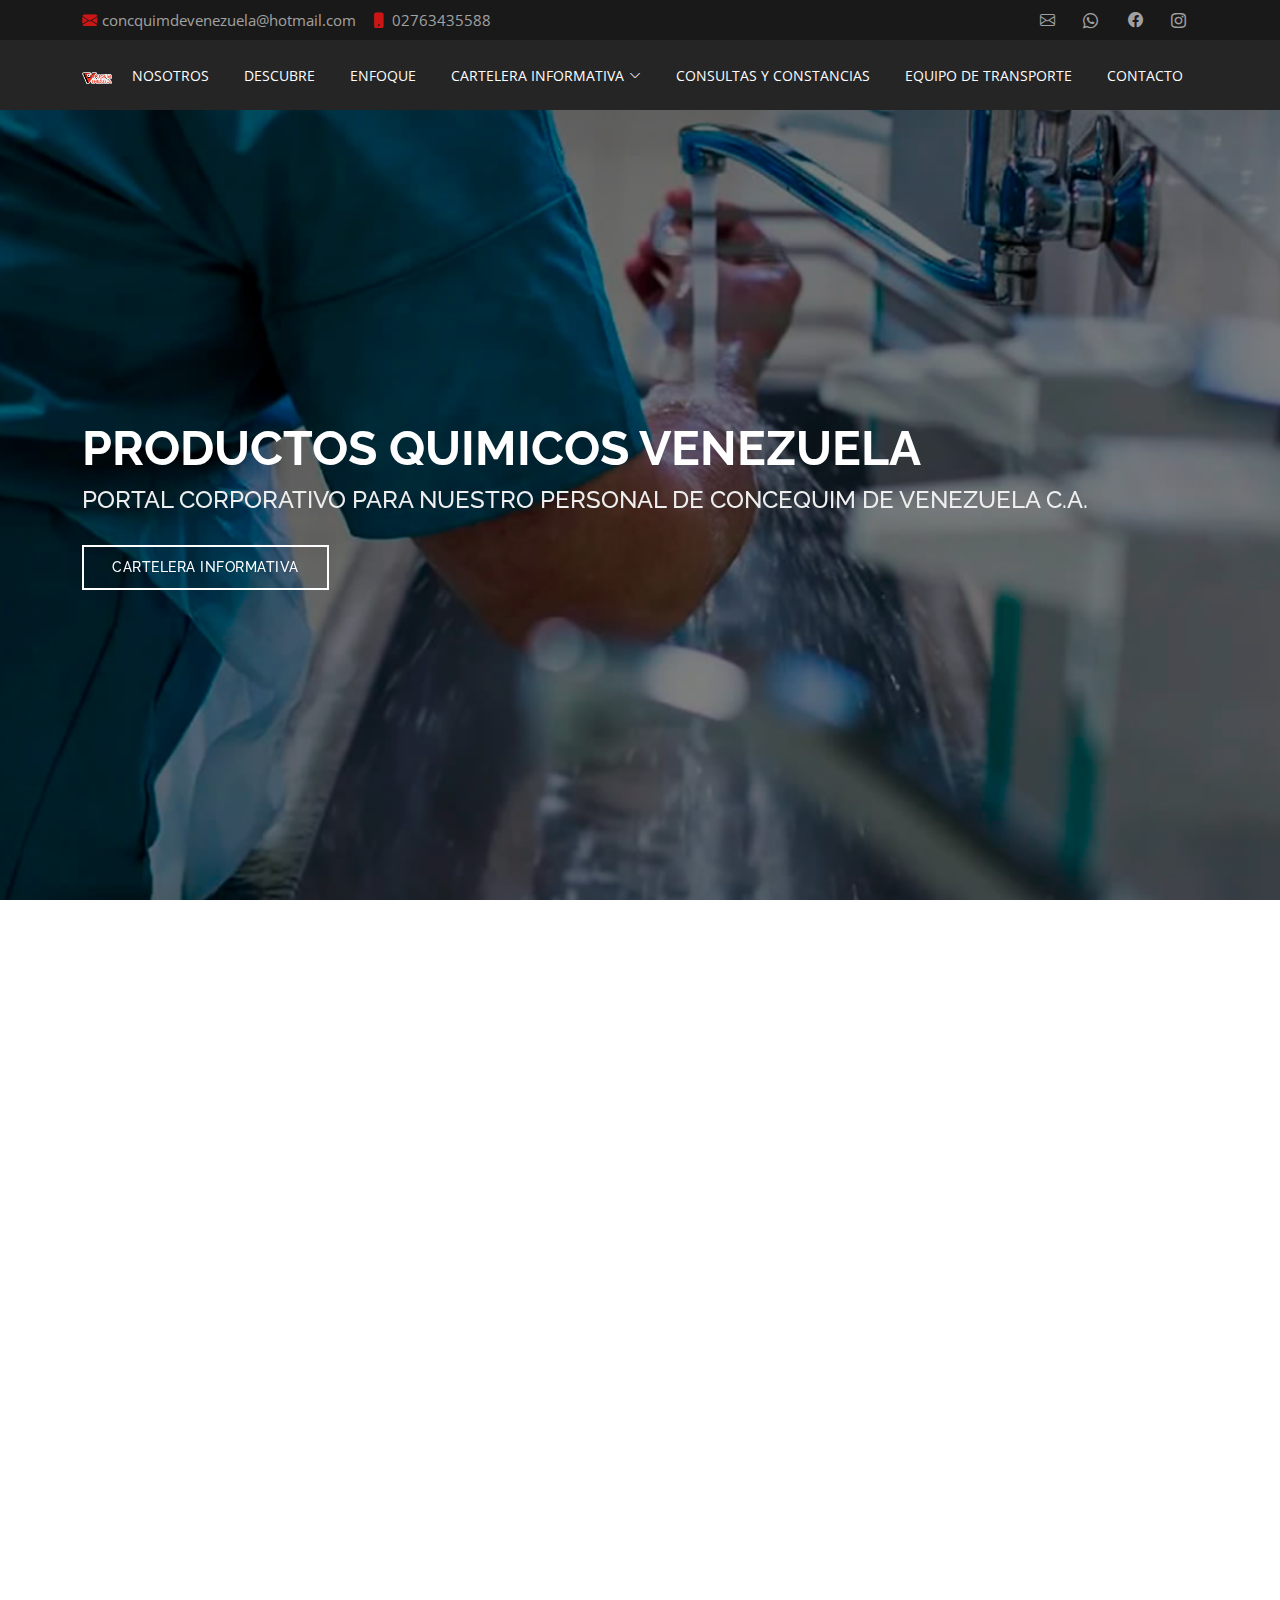
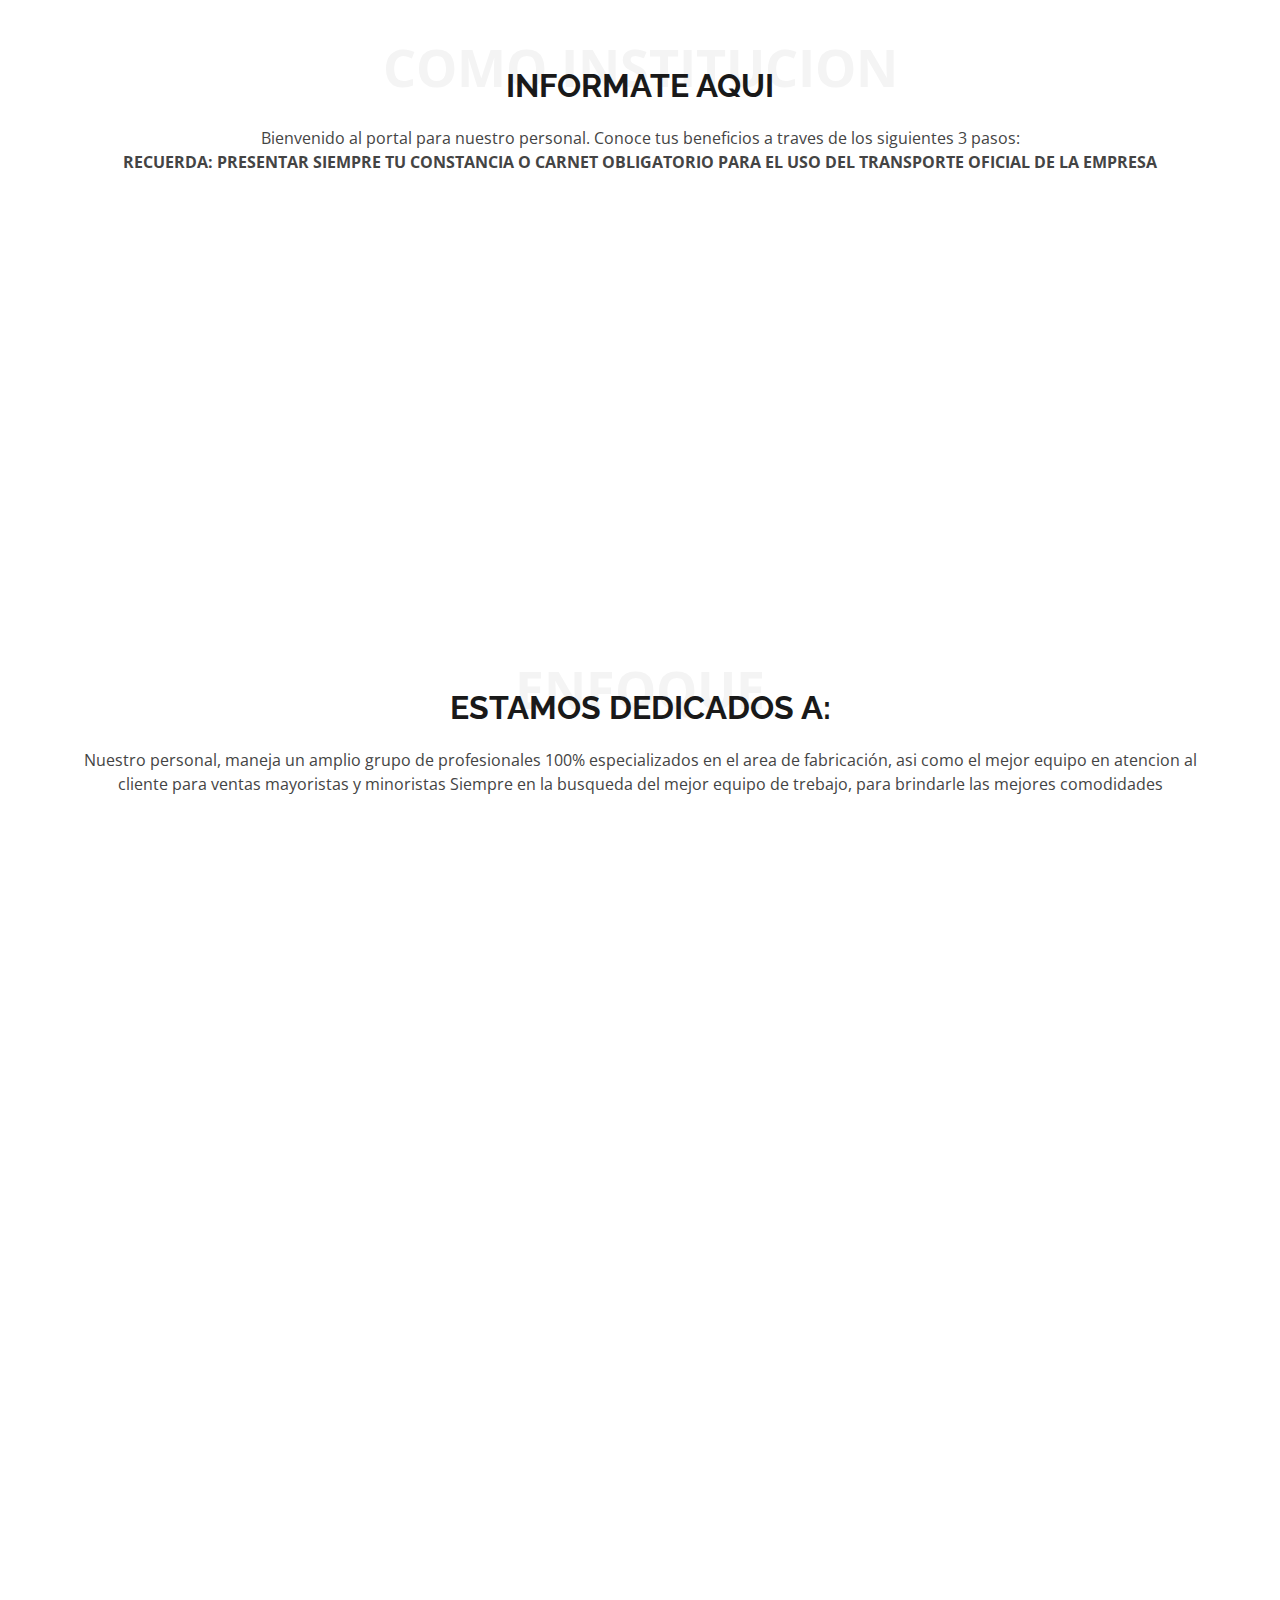
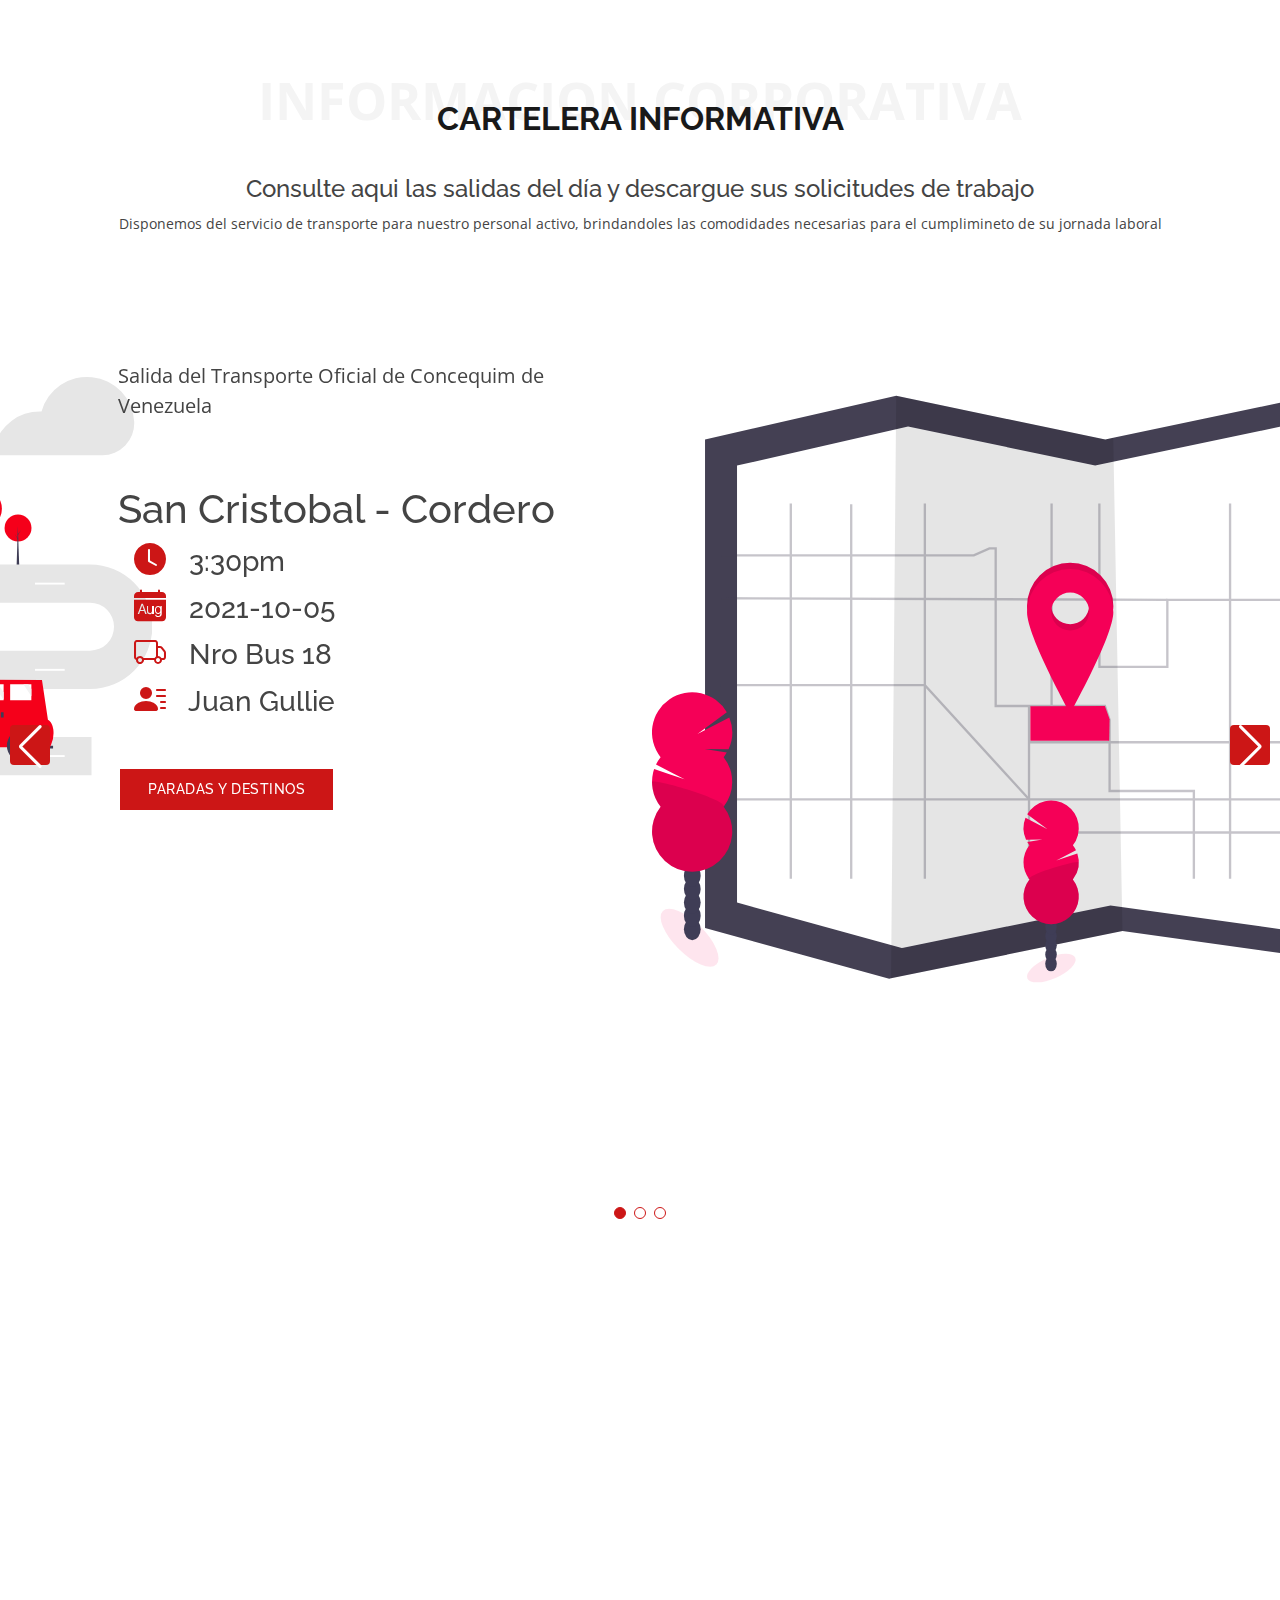
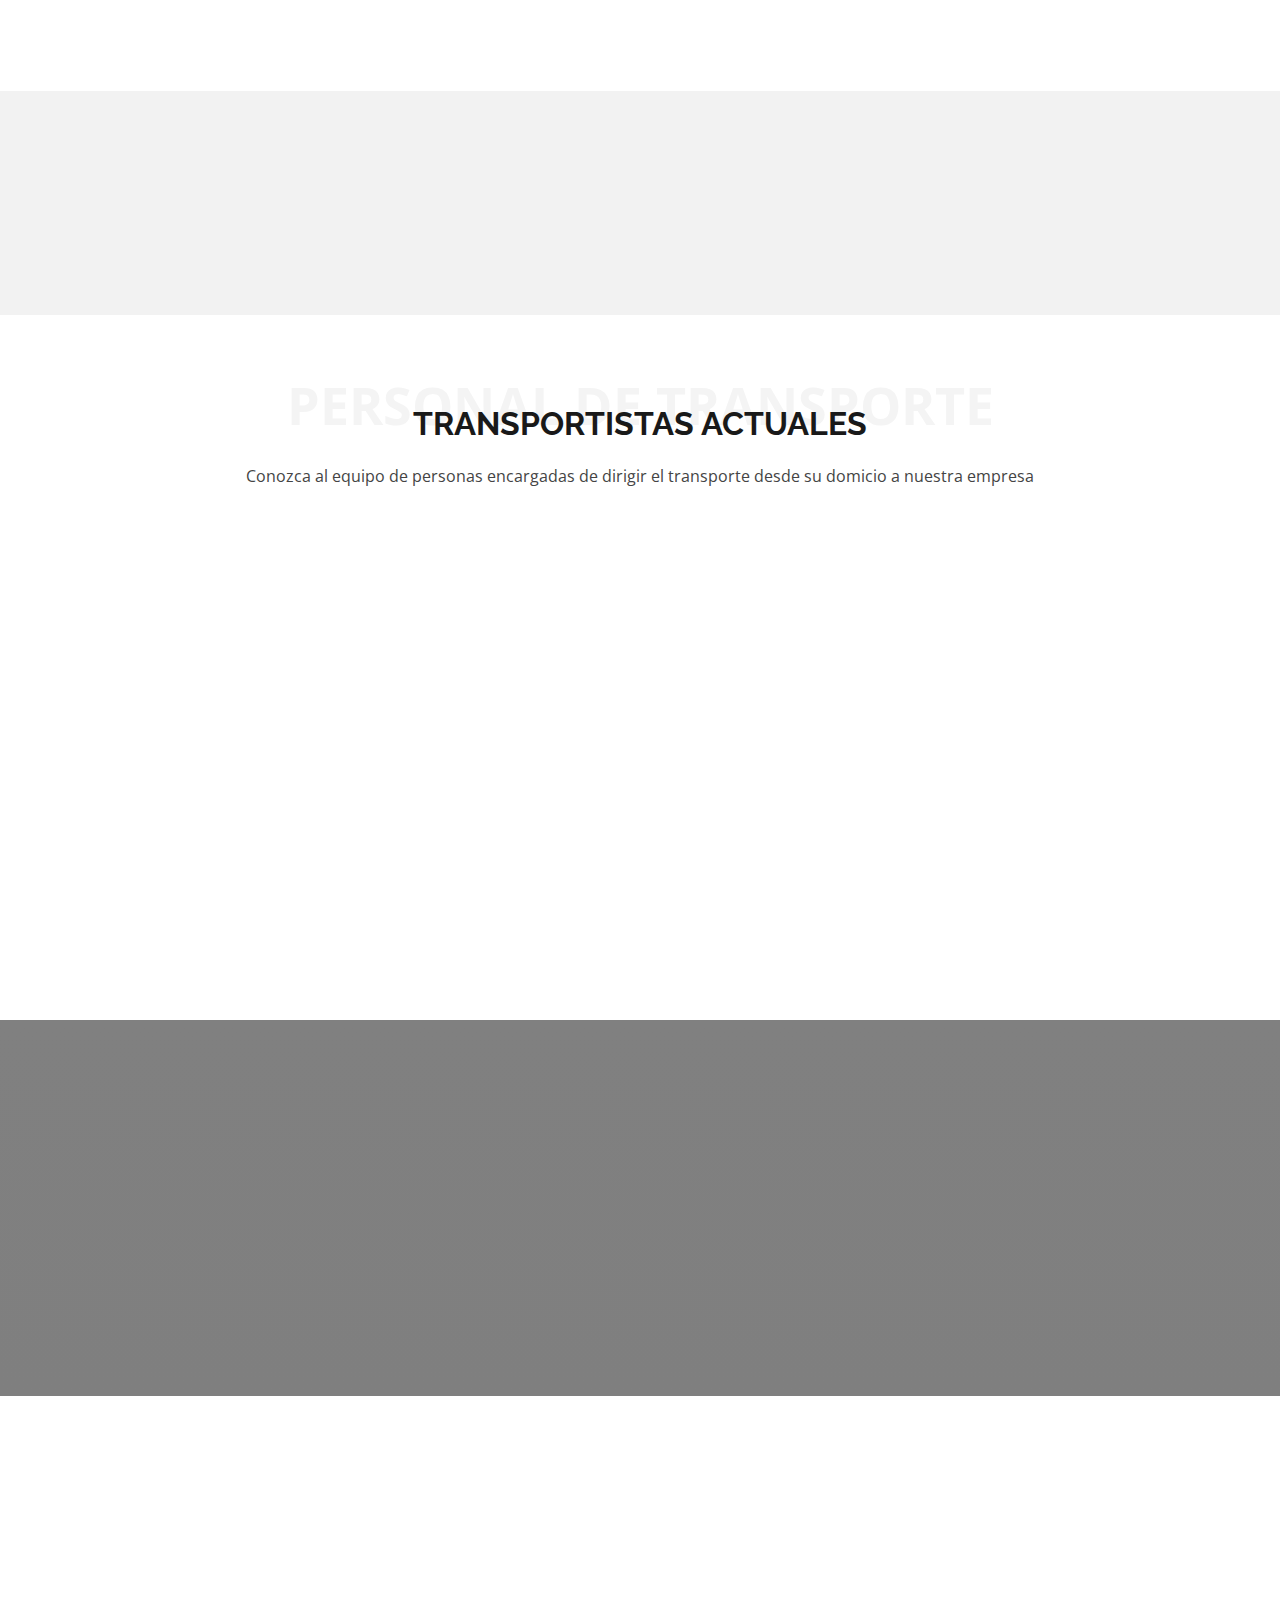
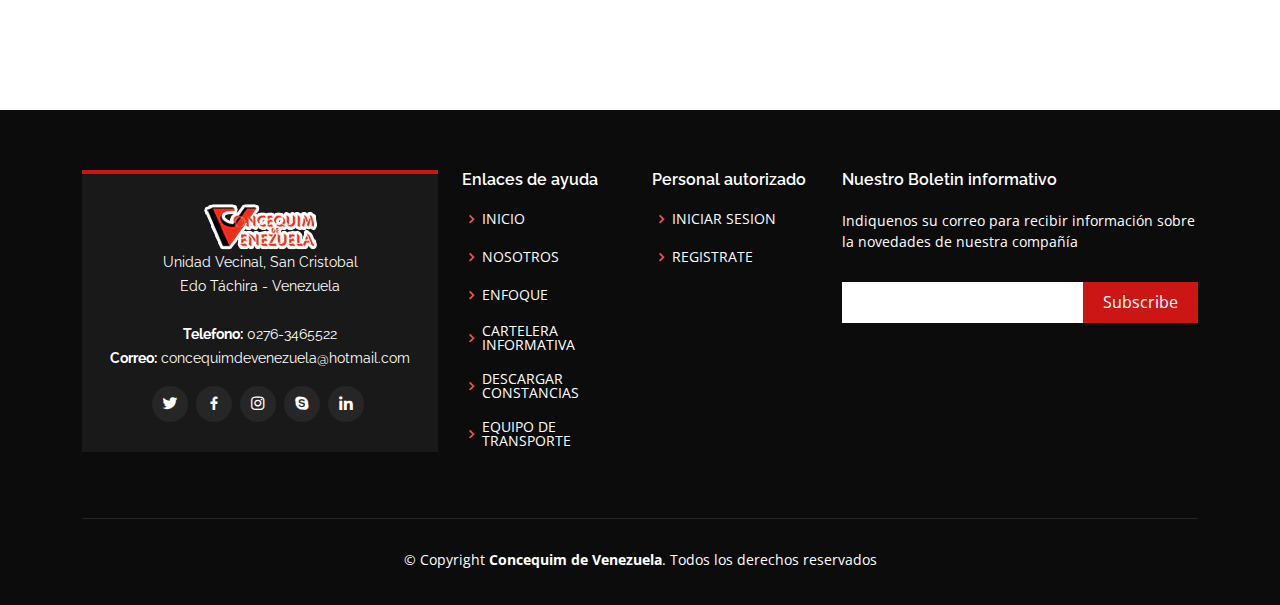
==== commit ad99cac0: "content & text" ====
--- a/index.html
+++ b/index.html
@@ -82,7 +82,7 @@
           </li>
           <li><a class="nav-link scrollto" href="#downoald">CONSULTAS Y CONSTANCIAS</a></li>
           <li><a class="nav-link scrollto" href="#team">EQUIPO DE TRANSPORTE</a></li>
-          <li><a class="nav-link scrollto" href="#contact">POSTULARSE</a></li>
+          <li><a class="nav-link scrollto" href="#contact">CONTACTO</a></li>
         </ul>
         <i class="bi bi-list mobile-nav-toggle"></i>
       </nav><!-- .navbar -->
@@ -325,7 +325,7 @@
               </div>
                       <div class="col-md-6">
                         <div class="carousel-content">
-                        <svg id="e37c00f5-ff96-45aa-87ea-1a24b78ba7bd" data-name="Layer 1" xmlns="http://www.w3.org/2000/svg" width="1176.60617" height="873.97852" viewBox="0 0 1176.60617 873.97852"><title>connected world</title><path d="M1095.6635,225.46254C962.121,39.6324,680.01881-35.74836,402.58037,45.43851,255.907,88.35958,114.48682,174.35831,44.40241,340.87958-80.881,638.55435,182.16734,733.62442,354.17234,763.9244c83.17231,14.65143,161.50651,39.26261,233.089,72.77077C716.04472,896.97936,944.00013,950.39754,1115.8936,699.2859,1240.4822,517.27986,1184.616,349.24377,1095.6635,225.46254Z" transform="translate(-11.69692 -13.01074)" fill="#f2f2f2"/><path d="M321.42889,262.2282a34.38541,34.38541,0,0,0-2.24759-8.60455,3.89486,3.89486,0,0,0-1.9801-2.43877,4.08011,4.08011,0,0,0-1.96474-.022l-10.08728,1.5435a3.86686,3.86686,0,0,0-2.30153.89427c-1.31382,1.38169-.0201,3.60656-.06032,5.51275-.04523,2.14349-1.94974,3.88337-4.015,4.459a15.17731,15.17731,0,0,1-6.37968-.0791l-14.105-2.19194a23.25611,23.25611,0,0,0,10.67057-7.12071c1.85618-2.1989,2.84369-6.30419.1611-7.34549a6.58539,6.58539,0,0,0-2.4499-.19671c-6.39055.04969-11.41938-5.286-17.402-7.53322a19.24089,19.24089,0,0,0-21.65464,6.45538l7.5139.36227a3.33516,3.33516,0,0,1,2.00147.53379c1.6467,1.35295-.40057,3.95167-.16859,6.07024.3014,2.75248,3.95606,3.34017,6.711,3.6185s6.2499,2.51667,4.92472,4.94791c-13.84664,4.7694-27.9371-9.32314-42.479-7.58839-3.68047.43906-7.15584,1.88493-10.74918,2.79409-21.95074,5.55382-44.64391-9.26441-67.06781-6.12617a85.16281,85.16281,0,0,0-14.64041,3.86122c-3.05193,1.00208-6.23529,2.085-8.4528,4.409s-3.06148,6.29847-.96073,8.72854a49.12567,49.12567,0,0,1-17.21577-1.63646,9.645,9.645,0,0,1,4.95868,8.50029A102.14535,102.14535,0,0,0,85.821,282.01419a44.07342,44.07342,0,0,0,5.416,7.21479l-11.44534,7.353c3.86678.97425,5.866,6.24693,3.61733,9.54,4.00941-1.78367,6.49425-6.39789,10.78165-7.33339,2.80882-.61288,5.66686.53616,8.33145,1.61556s5.59324,2.12606,8.35166,1.31595,4.793-4.38683,3.04022-6.66564a142.71908,142.71908,0,0,1,36.25271-5.66392,4.54655,4.54655,0,0,1,2.7456.52105c1.59825,1.10883,1.17774,3.50381,1.09165,5.44712s1.42851,4.49732,3.16535,3.62139c-2.0434,1.77191-.29656,5.10765,1.66387,6.97094s4.32331,4.43434,3.12309,6.85811c-.31325.63259-.84455,1.13873-1.14595,1.77705-.88965,1.88416.52289,4.08076,2.189,5.332s3.70692,2.12572,4.86428,3.85837.63178,4.76548-1.43777,5.00743l-5.88236-7.46869a15.31355,15.31355,0,0,0-3.97364,7.53022c6.23775,5.09923,7.176,15.47823,1.9538,21.61341-2.66868,3.13523-6.46374,5.04033-9.776,7.48581s-6.37716,5.92783-6.36883,10.045c.01439,7.1131-.56681,13.72146,2.09864,20.31629a312.966,312.966,0,0,0,16.99045,35.44742c1.68084,3.00616,3.85316,6.30106,7.2582,6.81867q-6.45495-15.71421-11.62147-31.91738c2.24339.00878,4.83588.1869,6.151,2.0044,1.089,1.505.85507,3.55121,1.19345,5.37785a16.65908,16.65908,0,0,0,2.12446,4.99431L187.123,447.63613c1.70352,3.03448,3.65756,6.29169,6.91332,7.52057,2.08158.78568,4.48987.63767,6.4058,1.76882,1.50176.88663,2.51323,2.46048,4.04419,3.29566,4.32885,2.36148,10.34856-2.16748,14.394.652,1.15671.80618,1.89258,2.08691,2.9584,3.00991,3.7363,3.23562,9.8654,1.07107,14.17856,3.48476,2.77976,1.55559,4.22039,4.66667,5.70306,7.486,3.71393,7.0621,9.72327,13.98083,17.68257,14.54317,2.50017.17664,5.054-.2974,7.4979.25869s4.84966,2.68894,4.45736,5.16446c-.67255,4.244,1.42431,8.89112.86116,13.151-1.02579,7.7595-12.03211,11.16939-12.97751,18.93909-.207,1.70118.117,3.45712-.28806,5.12229-.49646,2.04085-2.02916,3.70248-2.57379,5.731-1.03211,3.84421,1.72207,7.67,4.74769,10.25626s6.63464,4.8164,8.28878,8.43676c1.74839,3.82665.88959,8.2885,1.4582,12.457,1.24134,9.10039,9.10157,15.84677,17.19082,20.19673,2.46463,1.32534,5.11094,2.60844,6.70615,4.90762,2.08209,3.00091,1.87467,6.957,2.56992,10.54272,1.70271,8.78155,9.09527,16.01718,9.30517,24.95982.14919,6.35613-3.384,12.12238-5.49458,18.11972a42.25685,42.25685,0,0,0,3.45065,35.0456c1.57886,2.666,3.46722,5.17956,4.58411,8.06975,1.9931,5.15754,1.34639,11.02046,3.18408,16.2354,2.42959,6.8946,9.10562,12.58934,8.46666,19.87152,3.0309,6.29406,9.72369,9.38665,16.45363,11.26l12.06158,3.3575c2.30949.64288,4.72281,1.29086,7.07448.82537s4.596-2.41823,4.53529-4.81476c-5.91483-1.33393-12.01936-2.75242-16.89516-6.35673s-8.21581-10.02271-6.36585-15.797c.85781-2.67751,2.68278-5.76942.94774-7.98179-.99343-1.26672-2.81-1.59767-3.93051-2.75344-1.74775-1.80265-1.14729-4.831.10918-7.0048s3.07257-4.11641,3.57937-6.57554a6.8609,6.8609,0,0,0-3.21584-7.13792,17.05434,17.05434,0,0,0,5.97-3.83059c1.57-1.79291,2.29521-4.557,1.06019-6.59515,3.66753.46513,7.99742.69293,10.40495-2.1126,1.92251-2.24033,1.79046-5.5897,1.03082-8.44244s-2.04361-5.62357-2.08361-8.57544a156.26659,156.26659,0,0,0,25.353-.85968,16.43929,16.43929,0,0,0-7.70814-9.65354c3.81059-.64475,7.28211-5.20677,8.486-8.87922s.89686-7.67268.15275-11.46513a6.1519,6.1519,0,0,1-.114-3.0037c.42911-1.36751,1.77248-2.202,3.01534-2.91574l18.91439-10.86271a11.01742,11.01742,0,0,0,3.02461-2.2329c1.98167-2.3277,1.68812-5.84149.67344-8.72517s-2.64-5.59533-3.03084-8.62723c-1.169-9.06757,8.53762-15.57351,11.81344-24.10911,1.28556-3.34968,1.54756-6.99072,1.79634-10.57.2672-3.84428.28706-8.30958-2.66466-10.78692-2.82948-2.37472-7.25051-1.845-10.21125-4.05388-2.71448-2.02517-3.651-5.95833-6.61642-7.59409-2.69305-1.4855-6.06961-.54073-9.06479-1.23939-5.27364-1.23013-8.59236-7.30815-13.97824-7.87093-3.03881-.31753-6.47807,1.16807-8.96869-.60169-2.19461-1.55942-2.28256-4.69377-2.70031-7.35339a20.53588,20.53588,0,0,0-16.57469-16.62806c-3.13319-.50246-6.54363-.31164-9.20909-2.03347-2.699-1.74352-3.93652-5.00776-6.0566-7.42227-3.41691-3.89143-8.79842-5.274-13.83964-6.45913l-20.50551-4.82056c-3.64012-.85575-8.33221-1.30951-10.2856,1.87908a14.73808,14.73808,0,0,0-1.2167,3.82666,11.85046,11.85046,0,0,1-11.14436,8.38821,13.17908,13.17908,0,0,0-7.77154-6.01327c-2.07929-.57947-4.30492-.64392-6.288-1.49645a8.83267,8.83267,0,0,1-3.83257-12.25263,10.99469,10.99469,0,0,0-1.87879-13.22509c-3.48719-3.13068-8.53151-3.88711-13.20736-3.57386-1.22464-2.67214.823-5.687,3.02956-7.62888s4.886-3.851,5.36649-6.75084c.75588-4.56146-5.06429-8.026-9.48338-6.66591s-7.23961,5.65241-9.10407,9.88349c-1.06976,2.42763-1.97922,4.984-3.66664,7.031s-4.40481,3.51266-6.97507,2.85573c-3.63876-.93-5.0441-5.25313-5.84943-8.9215-1.0805-4.92177-2.16729-9.91182-1.94089-14.94571s1.92341-10.20254,5.63535-13.6103c6.04878-5.55311,15.328-5.00874,23.49132-4.12292-1.92865-2.173-1.452-5.83518.61156-7.88051a8.95973,8.95973,0,0,1,8.12084-1.99506,11.19111,11.19111,0,0,1,6.29121,3.76152c2.31979,2.82828,2.97946,6.647,4.73289,9.85732s5.69616,5.94849,8.92328,4.22617c2.78738-1.48763,3.22979-5.35275,2.53606-8.43517s-2.16714-6.07975-1.91585-9.22926c.4795-6.00963,6.70912-9.627,12.20639-12.102S291.737,382.61548,292.60792,376.65a10.72992,10.72992,0,0,1,.65234-3.42029,6.70927,6.70927,0,0,1,2.46136-2.31466c16.04394-10.60287,32.35471-21.33517,50.69218-27.12878.954-.30143,1.066.03357,2.03827-.20258,1.36074-.78645.45911-2.96205-.84552-3.83847s-3.04843-1.54853-3.37942-3.08495c-.24331-1.12941.42213-2.23839.595-3.38071.42476-2.807-2.93323-5.39866-5.541-4.27645-1.473-1.95077,1.44164-4.21747,3.79839-4.86633a103.15015,103.15015,0,0,1,21.67038-3.54,3.90329,3.90329,0,0,1,2.46588.41943c1.23093.85266,1.07366,2.80835.20129,4.0254s-2.22935,1.98119-3.31646,3.011a9.05261,9.05261,0,0,0-2.34812,9.105c3.826,1.94617,7.98552,3.94962,12.223,3.264s7.99857-5.44675,6.00679-9.24924c-1.8548-3.541-7.42626-4.33966-8.38436-8.22052-1.12177-4.5438,5.31041-8.585,3.86151-13.03528-.63466-1.94937-2.57739-3.09662-4.06811-4.504a12.22124,12.22124,0,0,1-2.67445-13.55158,15.41851,15.41851,0,0,1-13.52264-4.2317c-3.23448-3.26425-5.8149-8.41353-10.40792-8.26747-4.21485.134-7.84523,5.0513-11.78634,3.55111-.96958-.36907-1.99186-1.12025-2.93131-.68012a2.42225,2.42225,0,0,0-1.09342,1.815c-1.00154,4.78839.72138,10.24417-1.88839,14.38191-2.83993,4.50267-9.4088,5.12692-12.85167,9.18721-1.86891,2.20407-2.593,5.17405-4.31085,7.49776s-5.36393,3.80111-7.42549,1.77609a10.23468,10.23468,0,0,0-2.78041-12.44508,27.30929,27.30929,0,0,0-6.14119-2.98712,36.42167,36.42167,0,0,1-6.86076-3.82371,6.75781,6.75781,0,0,1-2.51864-2.69494,6.14136,6.14136,0,0,1,.17224-4.26168,17.42557,17.42557,0,0,1,13.86714-11.49368c2.74488-.37343,5.93955-.24185,7.75607-2.33327.96116-1.10661,1.46548-2.77969,2.86062-3.22913a4.21943,4.21943,0,0,1,2.64107.32524l10.24533,3.60618a7.19076,7.19076,0,0,0,3.64975.60364,2.47448,2.47448,0,0,0,2.13965-2.60046c-.32735-1.70141-2.94535-2.51787-2.70713-4.234a2.82667,2.82667,0,0,1,.85747-1.44135,36.6289,36.6289,0,0,1,29.0513-11.47224c1.29313,2.1238-.752,4.63875-2.45369,6.45178s-3.06918,5.05247-1.01125,6.44805a5.64254,5.64254,0,0,0,2.72791.61435,23.81858,23.81858,0,0,1,7.2608,2.20231q5.31051,2.31106,10.41719,5.05725c-.30072-2.24471-.58773-4.60949.26309-6.70836s3.26893-3.74515,5.38105-2.92776c2.03552.78775,3.07945,3.483,5.24807,3.72993,2.89281.32939,4.03409-3.94424,2.82574-6.59315s-3.60044-4.86693-3.80011-7.77157c-.13471-1.95958.611-4.38989-.95429-5.57648a4.26049,4.26049,0,0,0-1.84682-.64758l-39.08387-7.19215c-2.32088-.42709-5.67415-.09975-5.77707,2.25786-.05746,1.316,1.11807,2.61792.59742,3.82788-.55569,1.2914-2.3812,1.17333-3.71082,1.63009-2.06306.70871-3.0983,3.15844-2.90016,5.33082a14.83392,14.83392,0,0,0,2.448,6.00751C327.82036,263.48679,323.97107,263.29136,321.42889,262.2282Z" transform="translate(-11.69692 -13.01074)" fill="#3f3d56"/><path d="M290.24382,229.0508a12.65625,12.65625,0,0,0-13.90248,4.16352c-.64354.84733-1.184,2.0154-.64526,2.93291.77242,1.31538,2.74054.79583,4.19156.3253a10.54923,10.54923,0,0,1,6.62071-.15794c1.36251.4678,2.58147,1.29457,3.94993,1.74469a3.97776,3.97776,0,0,0,4.0557-.59267c.93918-.95786.99811-2.447.99977-3.7885a3.04683,3.04683,0,0,0-.7764-2.50416,3.98083,3.98083,0,0,0-1.79553-.53108,6.18453,6.18453,0,0,1-3.61949-2.11485" transform="translate(-11.69692 -13.01074)" fill="#3f3d56"/><path d="M304.33664,225.127a3.21956,3.21956,0,0,0-3.11178,4.53438,13.04966,13.04966,0,0,0,5.203.33925,4.44715,4.44715,0,0,0,3.63666-3.33425,8.37214,8.37214,0,0,1-5.92789-1.13214" transform="translate(-11.69692 -13.01074)" fill="#3f3d56"/><path d="M351.61977,218.5739a59.85328,59.85328,0,0,0-13.342,4.5323,10.02439,10.02439,0,0,1,6.40246,10.06844,5.24308,5.24308,0,0,0,.06075,2.48936c.49,1.18793,1.90992,1.63367,3.15823,1.93858a20.82257,20.82257,0,0,0,6.927.88415,7.05639,7.05639,0,0,0,5.73376-3.50382,24.97233,24.97233,0,0,1,1.19237-2.81861c2.99219-4.55705,11.8812.9531,15.09379-3.45134,1.13168-1.55153,1.02817-3.887,2.50344-5.11644a5.62408,5.62408,0,0,1,2.57353-.98213,180.73105,180.73105,0,0,1,19.54841-2.78411c3.10923-.27057,7.16188-1.387,7.18775-4.50784a54.14874,54.14874,0,0,0-34.54122,4.64674c-3.85042,1.92855-8.943,5.98531-12.65192,3.42852-1.3887-.95731-1.31994-3.5351-3.23126-4.61157C356.28076,217.68557,353.69409,218.13319,351.61977,218.5739Z" transform="translate(-11.69692 -13.01074)" fill="#3f3d56"/><path d="M389.91886,225.73594l5.49742,1.05632a7.12377,7.12377,0,0,0-7.41336,7.7201c5.14811,1.7198,10.76072.04624,16.18368.27485s11.73261,4.10232,10.80688,9.45057c-.27991,1.61713-1.2141,3.23318-.72831,4.8008.34049,1.09875,1.3095,1.87838,1.85645,2.89032,1.13975,2.10869.22882,4.77587-1.21034,6.69274s-3.37358,3.44632-4.63683,5.48342c-3.14187,5.06657-1.35681,11.61664.51479,17.27691a15.23135,15.23135,0,0,0,2.92877,5.84883c2.77285,2.94822,7.29158,3.20463,11.33846,3.26369,2.94546.043,6.31961-.10253,8.18228-2.38464,2.4318-2.97941.73135-7.62792,2.3324-11.12466,1.45407-3.17575,5.15873-4.53818,8.51521-5.50446,6.14911-1.77024,12.41566-3.27523,18.229-5.94915,7.2187-3.32032,13.96506-8.49468,21.89925-8.92208,2.22592-.1199,4.507.1428,6.65112-.46707s4.18088-2.46362,4.01856-4.68685c-.1387-1.89959-1.74585-3.29449-3.00165-4.72649s-2.242-3.634-1.08784-5.14908l20.79655-3.88442c-1.47415-4.01745-2.62255-9.30851.76489-11.92352,1.22221-.94351,2.85865-1.32062,3.89928-2.46127,1.77363-1.9441.88175-5.293-1.16563-6.94635s-4.81568-2.03716-7.43825-2.255c-9.11882-.75732-18.29-.25689-27.42647.24392q-26.78979,1.46846-53.57959,2.93691c-3.59534.19707-7.74639-.104-11.04389,1.12259-2.79157,1.03843-4.77642,2.94458-7.96917,3.61429C401.73856,223.26352,395.25234,222.42689,389.91886,225.73594Z" transform="translate(-11.69692 -13.01074)" fill="#3f3d56"/><path d="M488.4034,269.1892a2.21206,2.21206,0,0,0-1.60017.36291,2.02023,2.02023,0,0,0-.5209,1.23389,8.1485,8.1485,0,0,0,1.1836,5.83234,5.71115,5.71115,0,0,0,5.228,2.50649c2.47536-.31565,4.29959-2.42746,6.5753-3.45795,3.50743-1.58681,18.40286-4.06052,8.099-9.62727-3.55093-1.91843-5.84544-.22491-8.64415,1.03851A19.66887,19.66887,0,0,1,488.4034,269.1892Z" transform="translate(-11.69692 -13.01074)" fill="#3f3d56"/><path d="M578.65322,222.59334a5.88312,5.88312,0,0,0-2.86244,2.49162,2.514,2.514,0,0,0,.94284,3.335,3.75215,3.75215,0,0,0,1.40355.22264l4.89215.14615c2.07829.06209,4.67431.50471,5.23278,2.50751.41469,1.48714-.51346,3.39813.60642,4.46087a3.1547,3.1547,0,0,0,1.66421.64909,11.34113,11.34113,0,0,0,4.92928.15908c3.55953-.95476,1.68918-3.12726,2.81027-5.06171,1.71533-2.95984,1.41838-1.16811,4.44085-2.86446,2.23211-1.25277,5.11647-3.52532,3.25342-6.71829C602.72674,216.36834,583.434,220.208,578.65322,222.59334Z" transform="translate(-11.69692 -13.01074)" fill="#3f3d56"/><path d="M675.2121,219.80181l-2.84073.37908c-6.40592.85484-12.84814,1.71755-19.01791,3.64123a31.65235,31.65235,0,0,0,8.32883,2.04373,25.58457,25.58457,0,0,1,4.66545.66319c2.7251.81124,5.471,2.90612,8.10377,1.833,1.63239-.66538,2.16508-2.36506,3.5173-3.26585.93372-.622,4.47516-1.62874,4.87106-2.25654C686.04046,217.76429,677.67232,219.47351,675.2121,219.80181Z" transform="translate(-11.69692 -13.01074)" fill="#3f3d56"/><path d="M687.68607,232.71281A53.27668,53.27668,0,0,0,677.20288,240.39c-1.33471,1.25468-2.698,2.81516-2.57694,4.643.16086,2.42938,2.74871,3.83854,4.99074,4.78778l9.08123,3.84485c1.10167-1.55276.09336-3.69619-1.04522-5.2221s-2.4916-3.29135-1.98856-5.12757c.57406-2.09545,3.129-2.80951,5.27146-3.1705,3.49077-.58817,12.90738-.541,11.77592-6.16669C701.37832,227.35,691.19017,230.75418,687.68607,232.71281Z" transform="translate(-11.69692 -13.01074)" fill="#3f3d56"/><path d="M685.85992,607.84c-.86453,2.50287-.94655,5.45128.54891,7.63652,1.67807,2.45208,5.0364,3.36612,7.9419,2.74429a14.307,14.307,0,0,0,7.37358-4.74082,25.39213,25.39213,0,0,0,4.24116-6.50393,50.76722,50.76722,0,0,0,3.14358-11.50232l2.8196-14.804c.63007-3.3086.60568-13.45221-5.47541-10.14731-1.66126.90284-5.50764,8.03123-7.2486,10.05264-3.13778,3.64323-3.55293,7.17824-5.20477,11.59189C691.93085,597.69533,687.77256,602.3028,685.85992,607.84Z" transform="translate(-11.69692 -13.01074)" fill="#3f3d56"/><path d="M1007.042,683.59732a44.3323,44.3323,0,0,1-5.77846-2.75084,48.70737,48.70737,0,0,0-2.9293,15.96489l13.61588-7.70478c2.04826-1.159,4.36977-2.76948,4.32573-5.12252a1.62057,1.62057,0,0,0-.75277-1.47353,1.83562,1.83562,0,0,0-.95451-.112c-2.019.16826-3.85988,1.16172-5.76449,1.85256s-4.13169,1.056-5.87919.03077" transform="translate(-11.69692 -13.01074)" fill="#3f3d56"/><path d="M1078.86859,688.17155a29.472,29.472,0,0,0-4.36645,1.567c-3.12461,1.58981-5.25021,4.60947-8.062,6.70342-2.69071,2.00378-5.92975,3.10394-9.1095,4.17362-.93537.82681-.50556,2.492.50978,3.21833a6.31536,6.31536,0,0,0,3.59613.80831c3.30343.07292,6.78371.10473,9.6772-1.49081a30.51837,30.51837,0,0,0,4.55609-3.61614c3.38307-2.82274,7.44579-4.68517,11.46743-6.485a13.162,13.162,0,0,0,3.99692-2.38972c2.52713-2.48973,2.70483-6.33069-.93912-7.17807C1087.25079,682.79774,1081.67207,687.2646,1078.86859,688.17155Z" transform="translate(-11.69692 -13.01074)" fill="#3f3d56"/><path d="M1110.60476,667.44113a11.35853,11.35853,0,0,0-3.47525-9.30664c-.03724,3.42765-.14133,7.07923-2.06913,9.91362-1.37358,2.01952-3.52722,3.38376-5.0321,5.30744s-2.17288,4.97289-.40769,6.66088a6.61488,6.61488,0,0,0,3.92025,1.35022c3.51377.41362,7.58086.64415,10.04531-1.89439,1.34513-1.38557,1.99943-3.43772,3.64-4.4564a4.42852,4.42852,0,0,0,1.597-1.14283c.6774-1.07684-.39893-2.496-1.6105-2.884s-2.5467-.2056-3.76434-.5741-2.33475-1.73769-1.71-2.84589" transform="translate(-11.69692 -13.01074)" fill="#3f3d56"/><path d="M1054.19984,541.77a15.79465,15.79465,0,0,1-5.63593.3323c-3.12814-.5751-5.5628-2.93262-8.08828-4.866A35.677,35.677,0,0,0,1019.63,529.953c-6.86252-.12959-13.78915,1.73-20.52914.43257.44035,2.44927,2.53621,4.28628,4.77242,5.37816s4.70424,1.64135,6.95118,2.711a16.59674,16.59674,0,0,1,8.03921,8.36349c.72369,1.68923,1.179,3.52752,2.27524,5.0025,2.2406,3.01482,6.48759,3.67683,10.23573,3.43028,4.88672-.32145,9.9906-1.7269,14.53687.09374,3.47789,1.39278,5.96707,4.43682,8.871,6.80376s6.99409,4.12365,10.32859,2.41582a17.07456,17.07456,0,0,1-11.81436-16.42993c3.27045.30074,12.6902.18435,12.18281-5.37265C1065.04963,538.07226,1057.00806,541.26169,1054.19984,541.77Z" transform="translate(-11.69692 -13.01074)" fill="#3f3d56"/><path d="M1011.4166,580.08712c.58068-3.18486,3.75678-5.99733,2.76744-9.07981-.6842-2.13171-3.15585-3.18416-5.39406-3.23672s-4.437.61415-6.67494.67693a32.52991,32.52991,0,0,0-4.3708.06208c-4.44246.73025-7.18069,5.3866-11.36728,7.04224-2.54567,1.00671-5.40551.81426-8.05306,1.51021-6.00991,1.57979-9.81258,7.25885-14.01373,11.83761a50.01052,50.01052,0,0,1-25.38405,14.80352c-3.4171.79123-7.09045,1.29744-9.80657,3.51674-3.59681,2.93889-4.48219,7.97714-5.28242,12.55248a207.33279,207.33279,0,0,1-10.093,37.05085l14.27043,1.822c2.71314.34641,5.52446.68539,8.1389-.11824a23.62759,23.62759,0,0,0,5.35325-2.85151,53.44248,53.44248,0,0,1,20.87945-7.53674c3.737-.51305,7.655-.60706,11.16192.782s6.51552,4.53912,6.80943,8.29966a8.76685,8.76685,0,0,1,8.76213,2.131,15.23057,15.23057,0,0,1,4.18328,8.35106c.3759,1.95234.752,4.29163,2.56365,5.11066,1.478.6682,3.17346-.05148,4.79031-.18086,5.48649-.439,10.03922,5.95835,15.43188,4.85672,5.78353-1.18148,7.20343-9.84311,12.84567-11.57814,3.24055-.99649,7.786.21524,9.33774-2.79908,1.36774-2.65685-1.36107-5.72282-1.07966-8.69778.3465-3.66316,4.66743-5.218,7.99847-6.781,11.484-5.38855,16.93355-20.845,11.36868-32.24457-3.29717-6.75422-9.78474-12.071-10.98287-19.49093-.92182-5.70876,1.32859-12.36578-2.31117-16.85931-1.85157-2.28588-4.98653-3.54764-6.08831-6.2752-.69353-1.7169-.41478-3.66488-.788-5.47855s-1.95554-3.7108-3.74653-3.2407c-5.19889,1.3646-6.85784,17.42481-9.6413,21.327C1018.77034,591.30233,1010.08416,587.39516,1011.4166,580.08712Z" transform="translate(-11.69692 -13.01074)" fill="#3f3d56"/><path d="M915.32233,547.8381c-1.77663-.49816-3.71661-.9889-5.4189-.277s-2.69642,3.21122-1.33017,4.45137c10.68847-.41637,21.44238-.82984,32.04.62169,12.21017,1.67239,24.29409,5.815,36.55784,4.59626a186.05361,186.05361,0,0,0-21.32606-4.94866l-12.0059-2.29346a92.83038,92.83038,0,0,0-9.74919-1.50643C927.24065,547.9162,922.0566,549.72637,915.32233,547.8381Z" transform="translate(-11.69692 -13.01074)" fill="#3f3d56"/><path d="M926.02269,510.61218c-.88733-.07409-1.9863-.13792-2.44535.625-.43858.72893.06343,1.692-.17241,2.5094-.3222,1.11667-1.78464,1.40194-2.93688,1.24991s-2.3984-.51613-3.41924.03944a2.89808,2.89808,0,0,0-1.1205,3.29188,8.47457,8.47457,0,0,0,1.97628,3.15037,32.1849,32.1849,0,0,0,5.12776,5.14334c3.67354,2.71163,8.65038,4.01837,10.96411,7.95468a5.278,5.278,0,0,0,1.46433,1.97083c1.11073.70357,2.55931.16832,3.75519-.37811l4.192-1.91541a4.76165,4.76165,0,0,0,1.95967-1.33278c.95772-1.29948.36947-3.1471-.43438-4.547s-1.83282-2.84867-1.66031-4.45369c.30757-2.86171,3.98705-3.95634,5.5-6.40481,1.525-2.468.53222-5.64793.708-8.544.20569-3.38674,2.33378-7.7921-1.09013-10.32252-2.90989-2.15054-5.69117-.16345-7.78036,2.21079C936.20479,505.86627,934.12159,511.2885,926.02269,510.61218Z" transform="translate(-11.69692 -13.01074)" fill="#3f3d56"/><path d="M951.46826,460.00923c1.43117,2.74025,4.41473,4.37553,5.97536,7.04417,1.69159,2.89256,1.49886,6.62987,3.334,9.43356,1.88279,2.87652,5.67178,4.4037,6.72769,7.67544,1.15278,3.57193-1.46278,7.91337.62215,11.03437a4.63194,4.63194,0,0,0,6.79449.62426,4.98391,4.98391,0,0,0-.20571-6.95361c-1.23444-1.12551-3.007-1.61188-4.03768-2.92653a6.141,6.141,0,0,1-1.04577-2.54625,16.66947,16.66947,0,0,1,.26223-7.98917,3.55525,3.55525,0,0,0,.20093-2.08971c-.464-1.34873-2.29026-1.44442-3.572-2.07011-2.91117-1.42106-2.84052-5.52953-2.3319-8.7289-.33863,2.13-7.92588-1.49274-8.72038-2.69926-1.57831-2.39681-.71931-7.02026-1.03176-9.66886C951.03249,451.79057,949.71844,456.65879,951.46826,460.00923Z" transform="translate(-11.69692 -13.01074)" fill="#3f3d56"/><path d="M875.03144,502.17106c-1.40039-1.56769-3.50969-3.20771-5.38715-2.26225-1.43239.72131-1.82641,2.70317-1.265,4.20545a9.25683,9.25683,0,0,0,3.05492,3.642c3.91255,3.22681,8.12569,6.13914,11.539,9.89012,6.10833,6.71269,9.34415,15.77036,15.98724,21.95431a8.9669,8.9669,0,0,0,5.034,2.7244c1.93541.18005,4.10878-1.05881,4.33125-2.9898.18325-1.59064-.92563-3.01436-2.00929-4.19309-2.58052-2.80691-5.40559-5.39057-7.84193-8.32349a6.99405,6.99405,0,0,1-2.00446-4.18629c-.01236-1.5792,1.42772-3.23208,2.95776-2.841-1.86083-.47563-3.24087-3.57576-5.972-4.15852-2.28244-.487-2.8346.926-5.55093-.239C882.72412,513.17191,878.6595,506.23257,875.03144,502.17106Z" transform="translate(-11.69692 -13.01074)" fill="#3f3d56"/><path d="M996.76353,349.52453a42.89929,42.89929,0,0,1-4.3768-1.56347c-3.84661-1.15464-8.93608,1.67272-8.42335,5.656.34067,2.64657,2.80376,4.4309,4.164,6.72656,2.01724,3.40439,1.47946,7.72236.41941,11.5349a9.01737,9.01737,0,0,1-1.45541,3.28195A11.11578,11.11578,0,0,1,983.6445,377.64a46.10307,46.10307,0,0,0-13.4899,11.4604,3.3029,3.3029,0,0,0-.81466,1.53568c-.18345,1.34489,1.16841,2.32458,1.93271,3.44628,1.69777,2.49171.47065,5.8446.63849,8.85506a2.5036,2.5036,0,0,0,1.05491,2.19658c1.02329.5198,2.23586-.36314,2.7905-1.368,1.84062-3.33468.45407-8.6874,3.907-10.29523.65316-.30414,1.445-.43236,1.88074-1.00613.69131-.91021.02434-2.25793.37468-3.34588.526-1.63348,2.76013-1.70681,4.47468-1.63436a25.39755,25.39755,0,0,0,8.72416-1.16146,5.80725,5.80725,0,0,0,2.888-1.67236c1.0322-1.2882.94072-3.11986.73447-4.75764a64.49225,64.49225,0,0,0-7.61951-23.24965c3.03314.38746,6.33307.723,8.95044-.85772,1.46562-.88515,3.22315-3.53215,2.49625-5.33381C1001.41793,347.60265,999.34132,350.00081,996.76353,349.52453Z" transform="translate(-11.69692 -13.01074)" fill="#3f3d56"/><path d="M607.91457,394.43107c.363,1.94681.71982,3.99671.08181,5.87148s-2.64505,3.44124-4.54026,2.8668c-1.47084-.44581-2.32046-1.92472-3.36488-3.05224-5.80814-6.27028-18.91221-2.64-22.50023-10.39738-1.46435-3.166-.46919-6.959-1.468-10.30111a9.16886,9.16886,0,0,0-9.28527-6.30783,19.07985,19.07985,0,0,0-5.34323,1.595,134.72654,134.72654,0,0,1-35.4012,8.8543,29.08667,29.08667,0,0,0-6.80218,1.23767c-4.9878,1.80826-8.39581,6.4324-10.82115,11.15106s-4.21585,9.82711-7.4675,14.01934c-3.41736,4.4059-8.20609,7.49115-12.67306,10.82829a12.93011,12.93011,0,0,0-4.18069,4.38171c-.96841,1.98814-.91378,4.30065-.83861,6.51083l.91295,26.84369c.11743,3.45276.26488,7.02894,1.81022,10.11882,1.92972,3.85843,5.74182,6.38553,8.38641,9.794a19.18331,19.18331,0,0,1,3.9797,12.25056c-.05629,1.77706-.23287,3.87893,1.15113,4.995a5.06175,5.06175,0,0,0,2.83036.814l36.31165,2.97192c6.38748.52278,13.46629,1.38234,17.63656,6.24877,1.96817,2.29673,3.54923,5.59956,6.56387,5.846,1.29309.10569,2.5513-.42512,3.84465-.52755,3.26305-.25843,6.1296,2.21818,7.93868,4.94608a21.94345,21.94345,0,0,1,3.52451,14.08047c-.29663,3.11179-1.26143,6.137-1.46943,9.256-.79146,11.86777,9.26915,22.17857,9.46416,34.07111.11471,6.99531-3.20608,13.5313-6.44367,19.73336,5.22532,7.91591.94656,18.4569,3.02688,27.711,1.97365,8.77961,9.294,15.65282,11.11811,24.46471.83506,4.03407.88337,8.99841,4.44062,11.07616a10.12238,10.12238,0,0,0,5.02475,1.00609,66.24189,66.24189,0,0,0,30.16507-6.86742c4.39862-2.18276,8.95721-5.44128,9.7254-10.29125.6195-3.91119-1.36394-8.28605.6546-11.6929,2.379-4.01531,8.47348-3.697,11.9738-6.78414,5.67861-5.00824,1.25052-14.55968,3.55132-21.77323,2.06814-6.4841,9.18735-9.92886,12.71629-15.74842a27.98563,27.98563,0,0,0,2.955-8.00882,114.2435,114.2435,0,0,0,3.00656-20.42635,122.43639,122.43639,0,0,1,.92415-12.51145c3.80475-23.63775,27.17324-39.466,34.76027-62.174.72457-2.16863,1.06484-5.05722-.86443-6.28433a5.52524,5.52524,0,0,0-3.6742-.38455l-16.73885,2.11033c-2.0791.26212-4.28291.50711-6.19226-.35645s-3.27777-3.279-2.265-5.11353c2.843-5.14971-3.00514-11.65727-5.60325-16.93475a249.89411,249.89411,0,0,0-24.88458-40.35668,4.10206,4.10206,0,0,1-1.091-2.36876l4.75068.15818c-1.60365-5.75439-4.25013-12.05139-9.84064-14.15637-3.15023-1.18615-6.63887-.776-10-.59234C627.764,397.35788,617.44293,395.90436,607.91457,394.43107Z" transform="translate(-11.69692 -13.01074)" fill="#3f3d56"/><path d="M637.399,264.75532c2.5192,2.67527,5.34218,5.51171,8.98717,5.978,6.438.82367,11.06688-5.83384,14.014-11.6166a5.67618,5.67618,0,0,0,5.9231,5.25121,11.69277,11.69277,0,0,0,4.455-1.74172,87.76547,87.76547,0,0,1,41.57892-10.74849,4.49028,4.49028,0,0,1,3.429-4.93638c2.95542-.58592,5.61763,1.96926,7.04331,4.62354s2.31465,5.73081,4.57974,7.71757,6.65047,1.90021,7.54516-.97683c.85894-2.76209-2.01855-5.11757-4.40918-6.746s-4.91044-4.64241-3.30054-7.04556c12.21331-2.70351,24.50238-5.41726,36.99979-5.95462a15.49384,15.49384,0,0,0,6.22815-1.0729c1.90589-.93527,3.42074-3.0583,2.90823-5.11851a14.10379,14.10379,0,0,1-14.71819-5.55156c17.341-1.431,35.785-2.65073,51.15311,5.50893,1.84418,3.959-7.555,7.25286-5.0402,10.82367.80205,1.13886,2.40921,1.27242,3.8019,1.29827,10.67948.19828,21.4206.39271,31.97953-1.21963,3.85868-.58921,7.75618-1.421,11.63024-.94319,6.45273.79581,11.97173,5.10126,18.32,6.505,2.58381.57135,5.48094.5907,7.659-.91213s3.11429-4.92479,1.32943-6.87844c5.97714-5.85812,15.89735-4.40622,23.78266-1.60164s15.35549,7.32743,23.70133,7.95258c5.98472.44829,12.0526-1.16151,17.96623-.1383,3.71614.643,7.17469,2.29621,10.80669,3.3119,6.86932,1.921,14.1359,1.51549,21.26816,1.60794a149.0218,149.0218,0,0,1,53.10605,10.55252,15.78927,15.78927,0,0,1,5.90367,3.488c1.57334,1.68485,2.37574,4.303,1.31829,6.35142l-17.47272-2.553c1.64627,3.24081,5.90527,3.79308,9.364,4.91109s7.0449,4.93759,4.9663,7.9196c-3.74756-1.19324-7.14361,2.55357-9.03668,6.00094s-4.2,7.576-8.12732,7.786c-3.51681.18806-7.77007-2.80646-10.06239-.13277a68.62854,68.62854,0,0,1,8.0855,12.92662c2.26471,4.71812,3.87775,10.66311.81676,14.90809a3.864,3.864,0,0,1-2.06585,1.602c-2.4999.63286-4.12418-2.42539-5.917-4.279-2.25912-2.33583-5.6756-2.99743-8.73495-4.0929s-6.28211-3.25045-6.52148-6.49119c-.14893-2.01631.91563-3.89065,1.69976-5.75419a22.16956,22.16956,0,0,0,1.68445-9.94358c-.17165-2.73525-.93862-5.58051-2.903-7.49163s-5.35589-2.51739-7.46472-.767c-.984.81673-1.77259,2.12315-3.05043,2.172-2.25783.08638-3.99138-3.85-5.80789-2.50629a6.17209,6.17209,0,0,1-.8387,4.12789c-5.42063,4.71438-13.748,2.71993-20.73623,4.3853a38.92136,38.92136,0,0,0-9.46064,4.13158,6.08717,6.08717,0,0,0-2.70418,2.26983c-.87231,1.69516.08944,3.86621,1.627,4.99333a12.91668,12.91668,0,0,0,5.36459,1.83107c8.5195,1.61352,17.16327,4.11131,23.88942,9.58345s11.137,14.5179,9.00854,22.92356l-16.80085-16.05362q.95718,10.11085,1.08638,20.2774a9.11644,9.11644,0,0,1-.53256,3.9003c-1.19773,2.64545-4.44394,3.53567-7.28856,4.11966a5.70921,5.70921,0,0,0-4.38278,7.31476c1.01068,3.29431,3.53069,5.86271,5.83813,8.42193s4.57815,5.46788,4.88022,8.90047-2.28766,7.30166-5.72523,7.063c-2.60594-.18094-4.5393-2.51378-5.65082-4.87771s-1.7729-4.99729-3.443-7.00589c-5.05494-6.07956-16.409-3.47482-20.93744-9.95611a10.24126,10.24126,0,0,0-2.11779,9.746c2.10671-1.31884,4.99076-.09347,6.57359,1.82283s2.32954,4.37313,3.57257,6.52544c1.67734,2.9043,4.34677,5.479,4.5809,8.82472a28.84532,28.84532,0,0,0,.06384,3.7953c.41589,2.0272,2.12934,3.4828,3.31734,5.17725,2.76431,3.94272,2.62772,9.35907.846,13.83256s-4.98271,8.21152-8.15324,11.83563c-5.53774,6.33-11.18851,12.62289-17.75369,17.87962-1.87333,1.5-3.8726,2.97492-5.03934,5.072s-1.22657,5.04064.56634,6.63586c-1.28287.06425-3.58355.69522-4.86642.75947a113.14129,113.14129,0,0,1-.29339-15.47719c-5.06262-2.43088-10.51361,4.07913-9.86032,9.657s4.68766,10.054,7.56,14.87984c2.10049,3.529,3.66153,7.64391,2.96027,11.69042s-4.31335,7.77945-8.40464,7.42256c-6.50767-.56766-9.22974-9.91006-15.674-10.97926a2.63321,2.63321,0,0,0-1.696.16838c-.95661.525-1.12289,1.805-1.1766,2.89487-.26365,5.34915-.49192,10.91093,1.5962,15.84273,3.05478,7.21493,10.94644,13.27462,9.291,20.93272-8.91784-4.14536-13.55448-14.14614-15.65967-23.7524s-2.45605-19.691-6.22975-28.77234c-2.8655,3.67278-8.88847.6366-11.50661-3.21642-2.48213-3.65287-4.01035-7.87845-6.41852-11.5805s-6.09728-7.017-10.509-7.22056c-4.62546-.21346-8.637,2.96071-12.16483,5.95986-2.90093,2.4662-5.87931,5.02945-7.575,8.43857-2.46757,4.96088-1.82209,10.80922-1.941,16.34863-.12858,5.98861-1.39774,12.30709-5.47933,16.69121s-11.61531,5.91115-16.1173,1.95995c-2.35035-2.06281-3.48835-5.14477-4.502-8.1031A396.68427,396.68427,0,0,1,785.59592,435.269c-.75647,3.36049-3.70732,7.69183-6.52629,5.71231a5.8442,5.8442,0,0,1-1.50354-1.93722c-5.25831-8.91217-14.99614-14.2578-24.835-17.463s-20.19059-4.70029-29.92034-8.22288a75.78674,75.78674,0,0,1-15.52117-7.7314,12.20707,12.20707,0,0,0-.746,12.48676c2.15828,3.82156,7.04226,6.03267,11.223,4.69689,2.16045-.69029,3.98494-2.19009,6.12862-2.93084s5.02093-.377,5.95831,1.68832c.89725,1.97685-.45894,4.36829.21381,6.43236,1.02464,3.14369,5.766,3.38589,7.42395,6.24663,1.23358,2.12847.21858,4.95491-1.54274,6.67243s-4.1113,2.65952-6.26134,3.85511c-6.97621,3.87928-11.93713,10.50151-18.03392,15.65374s-14.69866,8.91387-21.96463,5.609c1.732-8.77015-8.715-15.20895-10.63689-23.93945-.63259-2.87357-.30466-5.92608-1.20778-8.72642-1.30756-4.05445-4.90466-6.84213-7.85557-9.91467a38.91161,38.91161,0,0,1-10.67287-28.3102c.15946-3.60819.82236-7.27515.00035-10.79208s-3.7338-6.92093-7.342-6.76154c-8.24107.364-18.62305.977-22.94678-6.04816-1.54315-2.50731-2.21469-6.17955.01642-8.10051,1.57391-1.35511,3.89718-1.22746,5.9641-1.02413l18.56832,1.8266c4.34286.42722,9.03739.77979,12.76409-1.4906s5.34151-8.297,1.89073-10.96811c-2.52136-1.95171-7.03872-1.84588-7.77165-4.949-.61041-2.58441,2.25017-5.51674.70519-7.67656-1.10779-1.54864-3.59834-1.119-5.10753.04194s-2.60418,2.85872-4.29321,3.73772c-2.96291,1.542-6.50316.07446-9.6909-.92292s-7.46125-1.08208-9.00743,1.87863c-1.7292,3.31119,1.53379,7.65-.18233,10.96795-2.2689,4.38675-9.95258,1.88949-13.13906,5.66279-3.65645,4.32983,2.48811,10.78622,1.255,16.31763a10.1577,10.1577,0,0,1-10.00739-.56224,9.72033,9.72033,0,0,1-4.20064-9.05054c.30523-2.4883,1.60251-5.02832.73329-7.37976-.70278-1.90118-2.61164-3.033-4.38571-4.01338l-18.04423-9.97108c-1.67528,3.10774.44265,6.9605,3.09144,9.29471s5.96651,4.09225,7.70655,7.1642a9.40377,9.40377,0,0,1-3.53854,12.39776,2.1708,2.1708,0,0,1-1.78861.312,2.4953,2.4953,0,0,1-1.16-1.55988c-3.18374-8.14738-7.96377-16.18036-15.60589-20.43642s-18.62306-3.381-23.63443,3.78855c-1.19031,1.70291-1.98919,3.644-3.02611,5.44441-5.509,9.56533-17.31937,14.09487-28.3537,13.799a5.63043,5.63043,0,0,1-3.09314-.72684c-1.78331-1.23165-1.703-3.84517-1.43-5.99521l1.15826-9.12428c.23259-1.83222.56962-3.85742,2.01978-5.00116,2.04417-1.61224,4.993-.5948,7.59623-.63229a9.62676,9.62676,0,0,0,8.738-6.74362,10.84933,10.84933,0,0,0-3.02046-10.78926c-1.19315-1.12066-2.79462-2.52837-2.16442-4.03911a3.33909,3.33909,0,0,1,2.3416-1.57681c4.67608-1.35792,9.617-1.71384,14.21512-3.31608s9.0573-4.88037,10.14623-9.6263c.33371-1.45441.48564-3.21624,1.79205-3.93732a5.37372,5.37372,0,0,1,2.071-.42313,10.07754,10.07754,0,0,0,8.64425-10.50577c2.20364-1.53979,5.291-.40712,7.42286,1.23062s4.014,3.80148,6.608,4.50746c4.83414,1.3157,9.5058-2.96444,14.51574-2.98428,2.10683-.00834,4.28782.73659,6.26989.02231,2.00933-.72411,3.20926-2.7243,4.75141-4.202s4.24806-2.379,5.67206-.78714l-1.21261-8.982a17.65786,17.65786,0,0,0,14.37055-2.5981l-15.672-5.29531a3.40736,3.40736,0,0,1-1.46551-.78358c-1.13939-1.2269-.00768-3.1388.91883-4.53347,2.21645-3.33642,2.58852-8.83231-1.05637-10.49336-2.48789-1.13378-5.34358.22716-7.73152,1.55863L589.75211,276.674c-.3635,2.17427,2.29537,3.40652,3.943,4.87108a6.61107,6.61107,0,0,1-4.3112,11.55174,8.23769,8.23769,0,0,1,1.47117,6.984l-7.69617.55351a3.33426,3.33426,0,0,1-2.49618-.4872c-.82313-.73105-.7115-2.01211-.90228-3.09635-.46046-2.61692-3.0229-4.45106-5.63806-4.92135s-5.29053.13252-7.88012.72774a4.703,4.703,0,0,1-3.38729-.07817,3.3824,3.3824,0,0,1-1.34008-1.69143c-1.13531-2.75275-.07412-5.98837,1.74928-8.34246s4.31952-4.075,6.5613-6.03479a38.24257,38.24257,0,0,0,11.37146-17.63761c4.23676-1.77513,8.623-4.187,12.85971-5.96217a39.35045,39.35045,0,0,1,21.15126-4.09809l14.34808.27406c4.248.08114,8.61091.18511,12.53894,1.8046s7.37949,5.12222,7.65068,9.36234a2.87395,2.87395,0,0,1-.92,2.62744,3.38952,3.38952,0,0,1-1.814.40888C643.04984,263.629,641.36068,264.61614,637.399,264.75532Z" transform="translate(-11.69692 -13.01074)" fill="#3f3d56"/><path d="M523.03553,309.72274a4.19848,4.19848,0,0,0,1.14487-4.22261,7.85348,7.85348,0,0,0-8.13191,1.53554,13.70974,13.70974,0,0,0-2.17858,2.8801c-1.88539,3.076-3.553,6.75021-2.46035,10.18862a2.89439,2.89439,0,0,0,1.32464,1.81177,3.48245,3.48245,0,0,0,1.544.24185,51.7614,51.7614,0,0,0,6.21361-.38244c1.26609-.1548,2.73663-.51234,3.22593-1.69027.64319-1.5484-.91358-3.30074-.45975-4.91483a5.36939,5.36939,0,0,1,1.32582-1.89868,2.51014,2.51014,0,0,0,.7819-2.10731c-.18315-.75735-1.34281-1.187-1.76026-.529" transform="translate(-11.69692 -13.01074)" fill="#3f3d56"/><path d="M533.80571,295.7594a17.38476,17.38476,0,0,0-5.63067-.35359,2.45549,2.45549,0,0,0-1.19979.27266,2.00179,2.00179,0,0,0-.73936,1.07069,5.31932,5.31932,0,0,0,3.0969,6.51863,6.65526,6.65526,0,0,1,1.92043.77174c1.59252,1.23559.5773,3.76114.87877,5.7541.33852,2.23792,2.50476,4.11641,2.1076,6.34467-.31289,1.75549-2.18785,3.14554-1.886,4.903.31617,1.84067,2.65189,2.39377,4.51369,2.54117a5.67657,5.67657,0,0,0,3.19791-.36651,4.95168,4.95168,0,0,0,2.01759-2.92189,18.72866,18.72866,0,0,0,.94353-7.052,6.687,6.687,0,0,0-.7952-3.11257,17.37836,17.37836,0,0,0-1.85827-2.12786C536.8058,303.85243,540.56167,297.66337,533.80571,295.7594Z" transform="translate(-11.69692 -13.01074)" fill="#3f3d56"/><path d="M1002.86748,620.79489S729.66608,463.97233,612.04916,493.68608c0,0-249.26532,26.82491-278.15369,85.83971,0,0-79.23666-247.61456-108.125-255.86838" transform="translate(-11.69692 -13.01074)" fill="none" stroke="#f5001a" stroke-miterlimit="10" stroke-width="2" opacity="0.8"/><path d="M333.89547,579.52579C379.70417,457.36928,792.3951,322.00665,792.3951,322.00665,733.793,336.86352,612.04916,493.68608,612.04916,493.68608S354.53,306.32439,225.77045,323.65741c0,0,567.03734,18.57109,777.097,297.13748" transform="translate(-11.69692 -13.01074)" fill="none" stroke="#f5001a" stroke-miterlimit="10" stroke-width="2" opacity="0.8"/><circle cx="214.07353" cy="310.64667" r="11.96804" fill="#f5001a"/><circle cx="322.19856" cy="566.51505" r="11.96804" fill="#f5001a"/><circle cx="780.69818" cy="308.99591" r="11.96804" fill="#f5001a"/><circle cx="991.17056" cy="607.78414" r="11.96804" fill="#f5001a"/><circle cx="600.35225" cy="480.67534" r="11.96804" fill="#f5001a"/></svg>                        </div>
+                        <svg id="e37c00f5-ff96-45aa-87ea-1a24b78ba7bd" data-name="Layer 1" xmlns="http://www.w3.org/2000/svg" width="980.60617" height="873.97852" viewBox="0 0 1176.60617 873.97852"><title>connected world</title><path d="M1095.6635,225.46254C962.121,39.6324,680.01881-35.74836,402.58037,45.43851,255.907,88.35958,114.48682,174.35831,44.40241,340.87958-80.881,638.55435,182.16734,733.62442,354.17234,763.9244c83.17231,14.65143,161.50651,39.26261,233.089,72.77077C716.04472,896.97936,944.00013,950.39754,1115.8936,699.2859,1240.4822,517.27986,1184.616,349.24377,1095.6635,225.46254Z" transform="translate(-11.69692 -13.01074)" fill="#f2f2f2"/><path d="M321.42889,262.2282a34.38541,34.38541,0,0,0-2.24759-8.60455,3.89486,3.89486,0,0,0-1.9801-2.43877,4.08011,4.08011,0,0,0-1.96474-.022l-10.08728,1.5435a3.86686,3.86686,0,0,0-2.30153.89427c-1.31382,1.38169-.0201,3.60656-.06032,5.51275-.04523,2.14349-1.94974,3.88337-4.015,4.459a15.17731,15.17731,0,0,1-6.37968-.0791l-14.105-2.19194a23.25611,23.25611,0,0,0,10.67057-7.12071c1.85618-2.1989,2.84369-6.30419.1611-7.34549a6.58539,6.58539,0,0,0-2.4499-.19671c-6.39055.04969-11.41938-5.286-17.402-7.53322a19.24089,19.24089,0,0,0-21.65464,6.45538l7.5139.36227a3.33516,3.33516,0,0,1,2.00147.53379c1.6467,1.35295-.40057,3.95167-.16859,6.07024.3014,2.75248,3.95606,3.34017,6.711,3.6185s6.2499,2.51667,4.92472,4.94791c-13.84664,4.7694-27.9371-9.32314-42.479-7.58839-3.68047.43906-7.15584,1.88493-10.74918,2.79409-21.95074,5.55382-44.64391-9.26441-67.06781-6.12617a85.16281,85.16281,0,0,0-14.64041,3.86122c-3.05193,1.00208-6.23529,2.085-8.4528,4.409s-3.06148,6.29847-.96073,8.72854a49.12567,49.12567,0,0,1-17.21577-1.63646,9.645,9.645,0,0,1,4.95868,8.50029A102.14535,102.14535,0,0,0,85.821,282.01419a44.07342,44.07342,0,0,0,5.416,7.21479l-11.44534,7.353c3.86678.97425,5.866,6.24693,3.61733,9.54,4.00941-1.78367,6.49425-6.39789,10.78165-7.33339,2.80882-.61288,5.66686.53616,8.33145,1.61556s5.59324,2.12606,8.35166,1.31595,4.793-4.38683,3.04022-6.66564a142.71908,142.71908,0,0,1,36.25271-5.66392,4.54655,4.54655,0,0,1,2.7456.52105c1.59825,1.10883,1.17774,3.50381,1.09165,5.44712s1.42851,4.49732,3.16535,3.62139c-2.0434,1.77191-.29656,5.10765,1.66387,6.97094s4.32331,4.43434,3.12309,6.85811c-.31325.63259-.84455,1.13873-1.14595,1.77705-.88965,1.88416.52289,4.08076,2.189,5.332s3.70692,2.12572,4.86428,3.85837.63178,4.76548-1.43777,5.00743l-5.88236-7.46869a15.31355,15.31355,0,0,0-3.97364,7.53022c6.23775,5.09923,7.176,15.47823,1.9538,21.61341-2.66868,3.13523-6.46374,5.04033-9.776,7.48581s-6.37716,5.92783-6.36883,10.045c.01439,7.1131-.56681,13.72146,2.09864,20.31629a312.966,312.966,0,0,0,16.99045,35.44742c1.68084,3.00616,3.85316,6.30106,7.2582,6.81867q-6.45495-15.71421-11.62147-31.91738c2.24339.00878,4.83588.1869,6.151,2.0044,1.089,1.505.85507,3.55121,1.19345,5.37785a16.65908,16.65908,0,0,0,2.12446,4.99431L187.123,447.63613c1.70352,3.03448,3.65756,6.29169,6.91332,7.52057,2.08158.78568,4.48987.63767,6.4058,1.76882,1.50176.88663,2.51323,2.46048,4.04419,3.29566,4.32885,2.36148,10.34856-2.16748,14.394.652,1.15671.80618,1.89258,2.08691,2.9584,3.00991,3.7363,3.23562,9.8654,1.07107,14.17856,3.48476,2.77976,1.55559,4.22039,4.66667,5.70306,7.486,3.71393,7.0621,9.72327,13.98083,17.68257,14.54317,2.50017.17664,5.054-.2974,7.4979.25869s4.84966,2.68894,4.45736,5.16446c-.67255,4.244,1.42431,8.89112.86116,13.151-1.02579,7.7595-12.03211,11.16939-12.97751,18.93909-.207,1.70118.117,3.45712-.28806,5.12229-.49646,2.04085-2.02916,3.70248-2.57379,5.731-1.03211,3.84421,1.72207,7.67,4.74769,10.25626s6.63464,4.8164,8.28878,8.43676c1.74839,3.82665.88959,8.2885,1.4582,12.457,1.24134,9.10039,9.10157,15.84677,17.19082,20.19673,2.46463,1.32534,5.11094,2.60844,6.70615,4.90762,2.08209,3.00091,1.87467,6.957,2.56992,10.54272,1.70271,8.78155,9.09527,16.01718,9.30517,24.95982.14919,6.35613-3.384,12.12238-5.49458,18.11972a42.25685,42.25685,0,0,0,3.45065,35.0456c1.57886,2.666,3.46722,5.17956,4.58411,8.06975,1.9931,5.15754,1.34639,11.02046,3.18408,16.2354,2.42959,6.8946,9.10562,12.58934,8.46666,19.87152,3.0309,6.29406,9.72369,9.38665,16.45363,11.26l12.06158,3.3575c2.30949.64288,4.72281,1.29086,7.07448.82537s4.596-2.41823,4.53529-4.81476c-5.91483-1.33393-12.01936-2.75242-16.89516-6.35673s-8.21581-10.02271-6.36585-15.797c.85781-2.67751,2.68278-5.76942.94774-7.98179-.99343-1.26672-2.81-1.59767-3.93051-2.75344-1.74775-1.80265-1.14729-4.831.10918-7.0048s3.07257-4.11641,3.57937-6.57554a6.8609,6.8609,0,0,0-3.21584-7.13792,17.05434,17.05434,0,0,0,5.97-3.83059c1.57-1.79291,2.29521-4.557,1.06019-6.59515,3.66753.46513,7.99742.69293,10.40495-2.1126,1.92251-2.24033,1.79046-5.5897,1.03082-8.44244s-2.04361-5.62357-2.08361-8.57544a156.26659,156.26659,0,0,0,25.353-.85968,16.43929,16.43929,0,0,0-7.70814-9.65354c3.81059-.64475,7.28211-5.20677,8.486-8.87922s.89686-7.67268.15275-11.46513a6.1519,6.1519,0,0,1-.114-3.0037c.42911-1.36751,1.77248-2.202,3.01534-2.91574l18.91439-10.86271a11.01742,11.01742,0,0,0,3.02461-2.2329c1.98167-2.3277,1.68812-5.84149.67344-8.72517s-2.64-5.59533-3.03084-8.62723c-1.169-9.06757,8.53762-15.57351,11.81344-24.10911,1.28556-3.34968,1.54756-6.99072,1.79634-10.57.2672-3.84428.28706-8.30958-2.66466-10.78692-2.82948-2.37472-7.25051-1.845-10.21125-4.05388-2.71448-2.02517-3.651-5.95833-6.61642-7.59409-2.69305-1.4855-6.06961-.54073-9.06479-1.23939-5.27364-1.23013-8.59236-7.30815-13.97824-7.87093-3.03881-.31753-6.47807,1.16807-8.96869-.60169-2.19461-1.55942-2.28256-4.69377-2.70031-7.35339a20.53588,20.53588,0,0,0-16.57469-16.62806c-3.13319-.50246-6.54363-.31164-9.20909-2.03347-2.699-1.74352-3.93652-5.00776-6.0566-7.42227-3.41691-3.89143-8.79842-5.274-13.83964-6.45913l-20.50551-4.82056c-3.64012-.85575-8.33221-1.30951-10.2856,1.87908a14.73808,14.73808,0,0,0-1.2167,3.82666,11.85046,11.85046,0,0,1-11.14436,8.38821,13.17908,13.17908,0,0,0-7.77154-6.01327c-2.07929-.57947-4.30492-.64392-6.288-1.49645a8.83267,8.83267,0,0,1-3.83257-12.25263,10.99469,10.99469,0,0,0-1.87879-13.22509c-3.48719-3.13068-8.53151-3.88711-13.20736-3.57386-1.22464-2.67214.823-5.687,3.02956-7.62888s4.886-3.851,5.36649-6.75084c.75588-4.56146-5.06429-8.026-9.48338-6.66591s-7.23961,5.65241-9.10407,9.88349c-1.06976,2.42763-1.97922,4.984-3.66664,7.031s-4.40481,3.51266-6.97507,2.85573c-3.63876-.93-5.0441-5.25313-5.84943-8.9215-1.0805-4.92177-2.16729-9.91182-1.94089-14.94571s1.92341-10.20254,5.63535-13.6103c6.04878-5.55311,15.328-5.00874,23.49132-4.12292-1.92865-2.173-1.452-5.83518.61156-7.88051a8.95973,8.95973,0,0,1,8.12084-1.99506,11.19111,11.19111,0,0,1,6.29121,3.76152c2.31979,2.82828,2.97946,6.647,4.73289,9.85732s5.69616,5.94849,8.92328,4.22617c2.78738-1.48763,3.22979-5.35275,2.53606-8.43517s-2.16714-6.07975-1.91585-9.22926c.4795-6.00963,6.70912-9.627,12.20639-12.102S291.737,382.61548,292.60792,376.65a10.72992,10.72992,0,0,1,.65234-3.42029,6.70927,6.70927,0,0,1,2.46136-2.31466c16.04394-10.60287,32.35471-21.33517,50.69218-27.12878.954-.30143,1.066.03357,2.03827-.20258,1.36074-.78645.45911-2.96205-.84552-3.83847s-3.04843-1.54853-3.37942-3.08495c-.24331-1.12941.42213-2.23839.595-3.38071.42476-2.807-2.93323-5.39866-5.541-4.27645-1.473-1.95077,1.44164-4.21747,3.79839-4.86633a103.15015,103.15015,0,0,1,21.67038-3.54,3.90329,3.90329,0,0,1,2.46588.41943c1.23093.85266,1.07366,2.80835.20129,4.0254s-2.22935,1.98119-3.31646,3.011a9.05261,9.05261,0,0,0-2.34812,9.105c3.826,1.94617,7.98552,3.94962,12.223,3.264s7.99857-5.44675,6.00679-9.24924c-1.8548-3.541-7.42626-4.33966-8.38436-8.22052-1.12177-4.5438,5.31041-8.585,3.86151-13.03528-.63466-1.94937-2.57739-3.09662-4.06811-4.504a12.22124,12.22124,0,0,1-2.67445-13.55158,15.41851,15.41851,0,0,1-13.52264-4.2317c-3.23448-3.26425-5.8149-8.41353-10.40792-8.26747-4.21485.134-7.84523,5.0513-11.78634,3.55111-.96958-.36907-1.99186-1.12025-2.93131-.68012a2.42225,2.42225,0,0,0-1.09342,1.815c-1.00154,4.78839.72138,10.24417-1.88839,14.38191-2.83993,4.50267-9.4088,5.12692-12.85167,9.18721-1.86891,2.20407-2.593,5.17405-4.31085,7.49776s-5.36393,3.80111-7.42549,1.77609a10.23468,10.23468,0,0,0-2.78041-12.44508,27.30929,27.30929,0,0,0-6.14119-2.98712,36.42167,36.42167,0,0,1-6.86076-3.82371,6.75781,6.75781,0,0,1-2.51864-2.69494,6.14136,6.14136,0,0,1,.17224-4.26168,17.42557,17.42557,0,0,1,13.86714-11.49368c2.74488-.37343,5.93955-.24185,7.75607-2.33327.96116-1.10661,1.46548-2.77969,2.86062-3.22913a4.21943,4.21943,0,0,1,2.64107.32524l10.24533,3.60618a7.19076,7.19076,0,0,0,3.64975.60364,2.47448,2.47448,0,0,0,2.13965-2.60046c-.32735-1.70141-2.94535-2.51787-2.70713-4.234a2.82667,2.82667,0,0,1,.85747-1.44135,36.6289,36.6289,0,0,1,29.0513-11.47224c1.29313,2.1238-.752,4.63875-2.45369,6.45178s-3.06918,5.05247-1.01125,6.44805a5.64254,5.64254,0,0,0,2.72791.61435,23.81858,23.81858,0,0,1,7.2608,2.20231q5.31051,2.31106,10.41719,5.05725c-.30072-2.24471-.58773-4.60949.26309-6.70836s3.26893-3.74515,5.38105-2.92776c2.03552.78775,3.07945,3.483,5.24807,3.72993,2.89281.32939,4.03409-3.94424,2.82574-6.59315s-3.60044-4.86693-3.80011-7.77157c-.13471-1.95958.611-4.38989-.95429-5.57648a4.26049,4.26049,0,0,0-1.84682-.64758l-39.08387-7.19215c-2.32088-.42709-5.67415-.09975-5.77707,2.25786-.05746,1.316,1.11807,2.61792.59742,3.82788-.55569,1.2914-2.3812,1.17333-3.71082,1.63009-2.06306.70871-3.0983,3.15844-2.90016,5.33082a14.83392,14.83392,0,0,0,2.448,6.00751C327.82036,263.48679,323.97107,263.29136,321.42889,262.2282Z" transform="translate(-11.69692 -13.01074)" fill="#3f3d56"/><path d="M290.24382,229.0508a12.65625,12.65625,0,0,0-13.90248,4.16352c-.64354.84733-1.184,2.0154-.64526,2.93291.77242,1.31538,2.74054.79583,4.19156.3253a10.54923,10.54923,0,0,1,6.62071-.15794c1.36251.4678,2.58147,1.29457,3.94993,1.74469a3.97776,3.97776,0,0,0,4.0557-.59267c.93918-.95786.99811-2.447.99977-3.7885a3.04683,3.04683,0,0,0-.7764-2.50416,3.98083,3.98083,0,0,0-1.79553-.53108,6.18453,6.18453,0,0,1-3.61949-2.11485" transform="translate(-11.69692 -13.01074)" fill="#3f3d56"/><path d="M304.33664,225.127a3.21956,3.21956,0,0,0-3.11178,4.53438,13.04966,13.04966,0,0,0,5.203.33925,4.44715,4.44715,0,0,0,3.63666-3.33425,8.37214,8.37214,0,0,1-5.92789-1.13214" transform="translate(-11.69692 -13.01074)" fill="#3f3d56"/><path d="M351.61977,218.5739a59.85328,59.85328,0,0,0-13.342,4.5323,10.02439,10.02439,0,0,1,6.40246,10.06844,5.24308,5.24308,0,0,0,.06075,2.48936c.49,1.18793,1.90992,1.63367,3.15823,1.93858a20.82257,20.82257,0,0,0,6.927.88415,7.05639,7.05639,0,0,0,5.73376-3.50382,24.97233,24.97233,0,0,1,1.19237-2.81861c2.99219-4.55705,11.8812.9531,15.09379-3.45134,1.13168-1.55153,1.02817-3.887,2.50344-5.11644a5.62408,5.62408,0,0,1,2.57353-.98213,180.73105,180.73105,0,0,1,19.54841-2.78411c3.10923-.27057,7.16188-1.387,7.18775-4.50784a54.14874,54.14874,0,0,0-34.54122,4.64674c-3.85042,1.92855-8.943,5.98531-12.65192,3.42852-1.3887-.95731-1.31994-3.5351-3.23126-4.61157C356.28076,217.68557,353.69409,218.13319,351.61977,218.5739Z" transform="translate(-11.69692 -13.01074)" fill="#3f3d56"/><path d="M389.91886,225.73594l5.49742,1.05632a7.12377,7.12377,0,0,0-7.41336,7.7201c5.14811,1.7198,10.76072.04624,16.18368.27485s11.73261,4.10232,10.80688,9.45057c-.27991,1.61713-1.2141,3.23318-.72831,4.8008.34049,1.09875,1.3095,1.87838,1.85645,2.89032,1.13975,2.10869.22882,4.77587-1.21034,6.69274s-3.37358,3.44632-4.63683,5.48342c-3.14187,5.06657-1.35681,11.61664.51479,17.27691a15.23135,15.23135,0,0,0,2.92877,5.84883c2.77285,2.94822,7.29158,3.20463,11.33846,3.26369,2.94546.043,6.31961-.10253,8.18228-2.38464,2.4318-2.97941.73135-7.62792,2.3324-11.12466,1.45407-3.17575,5.15873-4.53818,8.51521-5.50446,6.14911-1.77024,12.41566-3.27523,18.229-5.94915,7.2187-3.32032,13.96506-8.49468,21.89925-8.92208,2.22592-.1199,4.507.1428,6.65112-.46707s4.18088-2.46362,4.01856-4.68685c-.1387-1.89959-1.74585-3.29449-3.00165-4.72649s-2.242-3.634-1.08784-5.14908l20.79655-3.88442c-1.47415-4.01745-2.62255-9.30851.76489-11.92352,1.22221-.94351,2.85865-1.32062,3.89928-2.46127,1.77363-1.9441.88175-5.293-1.16563-6.94635s-4.81568-2.03716-7.43825-2.255c-9.11882-.75732-18.29-.25689-27.42647.24392q-26.78979,1.46846-53.57959,2.93691c-3.59534.19707-7.74639-.104-11.04389,1.12259-2.79157,1.03843-4.77642,2.94458-7.96917,3.61429C401.73856,223.26352,395.25234,222.42689,389.91886,225.73594Z" transform="translate(-11.69692 -13.01074)" fill="#3f3d56"/><path d="M488.4034,269.1892a2.21206,2.21206,0,0,0-1.60017.36291,2.02023,2.02023,0,0,0-.5209,1.23389,8.1485,8.1485,0,0,0,1.1836,5.83234,5.71115,5.71115,0,0,0,5.228,2.50649c2.47536-.31565,4.29959-2.42746,6.5753-3.45795,3.50743-1.58681,18.40286-4.06052,8.099-9.62727-3.55093-1.91843-5.84544-.22491-8.64415,1.03851A19.66887,19.66887,0,0,1,488.4034,269.1892Z" transform="translate(-11.69692 -13.01074)" fill="#3f3d56"/><path d="M578.65322,222.59334a5.88312,5.88312,0,0,0-2.86244,2.49162,2.514,2.514,0,0,0,.94284,3.335,3.75215,3.75215,0,0,0,1.40355.22264l4.89215.14615c2.07829.06209,4.67431.50471,5.23278,2.50751.41469,1.48714-.51346,3.39813.60642,4.46087a3.1547,3.1547,0,0,0,1.66421.64909,11.34113,11.34113,0,0,0,4.92928.15908c3.55953-.95476,1.68918-3.12726,2.81027-5.06171,1.71533-2.95984,1.41838-1.16811,4.44085-2.86446,2.23211-1.25277,5.11647-3.52532,3.25342-6.71829C602.72674,216.36834,583.434,220.208,578.65322,222.59334Z" transform="translate(-11.69692 -13.01074)" fill="#3f3d56"/><path d="M675.2121,219.80181l-2.84073.37908c-6.40592.85484-12.84814,1.71755-19.01791,3.64123a31.65235,31.65235,0,0,0,8.32883,2.04373,25.58457,25.58457,0,0,1,4.66545.66319c2.7251.81124,5.471,2.90612,8.10377,1.833,1.63239-.66538,2.16508-2.36506,3.5173-3.26585.93372-.622,4.47516-1.62874,4.87106-2.25654C686.04046,217.76429,677.67232,219.47351,675.2121,219.80181Z" transform="translate(-11.69692 -13.01074)" fill="#3f3d56"/><path d="M687.68607,232.71281A53.27668,53.27668,0,0,0,677.20288,240.39c-1.33471,1.25468-2.698,2.81516-2.57694,4.643.16086,2.42938,2.74871,3.83854,4.99074,4.78778l9.08123,3.84485c1.10167-1.55276.09336-3.69619-1.04522-5.2221s-2.4916-3.29135-1.98856-5.12757c.57406-2.09545,3.129-2.80951,5.27146-3.1705,3.49077-.58817,12.90738-.541,11.77592-6.16669C701.37832,227.35,691.19017,230.75418,687.68607,232.71281Z" transform="translate(-11.69692 -13.01074)" fill="#3f3d56"/><path d="M685.85992,607.84c-.86453,2.50287-.94655,5.45128.54891,7.63652,1.67807,2.45208,5.0364,3.36612,7.9419,2.74429a14.307,14.307,0,0,0,7.37358-4.74082,25.39213,25.39213,0,0,0,4.24116-6.50393,50.76722,50.76722,0,0,0,3.14358-11.50232l2.8196-14.804c.63007-3.3086.60568-13.45221-5.47541-10.14731-1.66126.90284-5.50764,8.03123-7.2486,10.05264-3.13778,3.64323-3.55293,7.17824-5.20477,11.59189C691.93085,597.69533,687.77256,602.3028,685.85992,607.84Z" transform="translate(-11.69692 -13.01074)" fill="#3f3d56"/><path d="M1007.042,683.59732a44.3323,44.3323,0,0,1-5.77846-2.75084,48.70737,48.70737,0,0,0-2.9293,15.96489l13.61588-7.70478c2.04826-1.159,4.36977-2.76948,4.32573-5.12252a1.62057,1.62057,0,0,0-.75277-1.47353,1.83562,1.83562,0,0,0-.95451-.112c-2.019.16826-3.85988,1.16172-5.76449,1.85256s-4.13169,1.056-5.87919.03077" transform="translate(-11.69692 -13.01074)" fill="#3f3d56"/><path d="M1078.86859,688.17155a29.472,29.472,0,0,0-4.36645,1.567c-3.12461,1.58981-5.25021,4.60947-8.062,6.70342-2.69071,2.00378-5.92975,3.10394-9.1095,4.17362-.93537.82681-.50556,2.492.50978,3.21833a6.31536,6.31536,0,0,0,3.59613.80831c3.30343.07292,6.78371.10473,9.6772-1.49081a30.51837,30.51837,0,0,0,4.55609-3.61614c3.38307-2.82274,7.44579-4.68517,11.46743-6.485a13.162,13.162,0,0,0,3.99692-2.38972c2.52713-2.48973,2.70483-6.33069-.93912-7.17807C1087.25079,682.79774,1081.67207,687.2646,1078.86859,688.17155Z" transform="translate(-11.69692 -13.01074)" fill="#3f3d56"/><path d="M1110.60476,667.44113a11.35853,11.35853,0,0,0-3.47525-9.30664c-.03724,3.42765-.14133,7.07923-2.06913,9.91362-1.37358,2.01952-3.52722,3.38376-5.0321,5.30744s-2.17288,4.97289-.40769,6.66088a6.61488,6.61488,0,0,0,3.92025,1.35022c3.51377.41362,7.58086.64415,10.04531-1.89439,1.34513-1.38557,1.99943-3.43772,3.64-4.4564a4.42852,4.42852,0,0,0,1.597-1.14283c.6774-1.07684-.39893-2.496-1.6105-2.884s-2.5467-.2056-3.76434-.5741-2.33475-1.73769-1.71-2.84589" transform="translate(-11.69692 -13.01074)" fill="#3f3d56"/><path d="M1054.19984,541.77a15.79465,15.79465,0,0,1-5.63593.3323c-3.12814-.5751-5.5628-2.93262-8.08828-4.866A35.677,35.677,0,0,0,1019.63,529.953c-6.86252-.12959-13.78915,1.73-20.52914.43257.44035,2.44927,2.53621,4.28628,4.77242,5.37816s4.70424,1.64135,6.95118,2.711a16.59674,16.59674,0,0,1,8.03921,8.36349c.72369,1.68923,1.179,3.52752,2.27524,5.0025,2.2406,3.01482,6.48759,3.67683,10.23573,3.43028,4.88672-.32145,9.9906-1.7269,14.53687.09374,3.47789,1.39278,5.96707,4.43682,8.871,6.80376s6.99409,4.12365,10.32859,2.41582a17.07456,17.07456,0,0,1-11.81436-16.42993c3.27045.30074,12.6902.18435,12.18281-5.37265C1065.04963,538.07226,1057.00806,541.26169,1054.19984,541.77Z" transform="translate(-11.69692 -13.01074)" fill="#3f3d56"/><path d="M1011.4166,580.08712c.58068-3.18486,3.75678-5.99733,2.76744-9.07981-.6842-2.13171-3.15585-3.18416-5.39406-3.23672s-4.437.61415-6.67494.67693a32.52991,32.52991,0,0,0-4.3708.06208c-4.44246.73025-7.18069,5.3866-11.36728,7.04224-2.54567,1.00671-5.40551.81426-8.05306,1.51021-6.00991,1.57979-9.81258,7.25885-14.01373,11.83761a50.01052,50.01052,0,0,1-25.38405,14.80352c-3.4171.79123-7.09045,1.29744-9.80657,3.51674-3.59681,2.93889-4.48219,7.97714-5.28242,12.55248a207.33279,207.33279,0,0,1-10.093,37.05085l14.27043,1.822c2.71314.34641,5.52446.68539,8.1389-.11824a23.62759,23.62759,0,0,0,5.35325-2.85151,53.44248,53.44248,0,0,1,20.87945-7.53674c3.737-.51305,7.655-.60706,11.16192.782s6.51552,4.53912,6.80943,8.29966a8.76685,8.76685,0,0,1,8.76213,2.131,15.23057,15.23057,0,0,1,4.18328,8.35106c.3759,1.95234.752,4.29163,2.56365,5.11066,1.478.6682,3.17346-.05148,4.79031-.18086,5.48649-.439,10.03922,5.95835,15.43188,4.85672,5.78353-1.18148,7.20343-9.84311,12.84567-11.57814,3.24055-.99649,7.786.21524,9.33774-2.79908,1.36774-2.65685-1.36107-5.72282-1.07966-8.69778.3465-3.66316,4.66743-5.218,7.99847-6.781,11.484-5.38855,16.93355-20.845,11.36868-32.24457-3.29717-6.75422-9.78474-12.071-10.98287-19.49093-.92182-5.70876,1.32859-12.36578-2.31117-16.85931-1.85157-2.28588-4.98653-3.54764-6.08831-6.2752-.69353-1.7169-.41478-3.66488-.788-5.47855s-1.95554-3.7108-3.74653-3.2407c-5.19889,1.3646-6.85784,17.42481-9.6413,21.327C1018.77034,591.30233,1010.08416,587.39516,1011.4166,580.08712Z" transform="translate(-11.69692 -13.01074)" fill="#3f3d56"/><path d="M915.32233,547.8381c-1.77663-.49816-3.71661-.9889-5.4189-.277s-2.69642,3.21122-1.33017,4.45137c10.68847-.41637,21.44238-.82984,32.04.62169,12.21017,1.67239,24.29409,5.815,36.55784,4.59626a186.05361,186.05361,0,0,0-21.32606-4.94866l-12.0059-2.29346a92.83038,92.83038,0,0,0-9.74919-1.50643C927.24065,547.9162,922.0566,549.72637,915.32233,547.8381Z" transform="translate(-11.69692 -13.01074)" fill="#3f3d56"/><path d="M926.02269,510.61218c-.88733-.07409-1.9863-.13792-2.44535.625-.43858.72893.06343,1.692-.17241,2.5094-.3222,1.11667-1.78464,1.40194-2.93688,1.24991s-2.3984-.51613-3.41924.03944a2.89808,2.89808,0,0,0-1.1205,3.29188,8.47457,8.47457,0,0,0,1.97628,3.15037,32.1849,32.1849,0,0,0,5.12776,5.14334c3.67354,2.71163,8.65038,4.01837,10.96411,7.95468a5.278,5.278,0,0,0,1.46433,1.97083c1.11073.70357,2.55931.16832,3.75519-.37811l4.192-1.91541a4.76165,4.76165,0,0,0,1.95967-1.33278c.95772-1.29948.36947-3.1471-.43438-4.547s-1.83282-2.84867-1.66031-4.45369c.30757-2.86171,3.98705-3.95634,5.5-6.40481,1.525-2.468.53222-5.64793.708-8.544.20569-3.38674,2.33378-7.7921-1.09013-10.32252-2.90989-2.15054-5.69117-.16345-7.78036,2.21079C936.20479,505.86627,934.12159,511.2885,926.02269,510.61218Z" transform="translate(-11.69692 -13.01074)" fill="#3f3d56"/><path d="M951.46826,460.00923c1.43117,2.74025,4.41473,4.37553,5.97536,7.04417,1.69159,2.89256,1.49886,6.62987,3.334,9.43356,1.88279,2.87652,5.67178,4.4037,6.72769,7.67544,1.15278,3.57193-1.46278,7.91337.62215,11.03437a4.63194,4.63194,0,0,0,6.79449.62426,4.98391,4.98391,0,0,0-.20571-6.95361c-1.23444-1.12551-3.007-1.61188-4.03768-2.92653a6.141,6.141,0,0,1-1.04577-2.54625,16.66947,16.66947,0,0,1,.26223-7.98917,3.55525,3.55525,0,0,0,.20093-2.08971c-.464-1.34873-2.29026-1.44442-3.572-2.07011-2.91117-1.42106-2.84052-5.52953-2.3319-8.7289-.33863,2.13-7.92588-1.49274-8.72038-2.69926-1.57831-2.39681-.71931-7.02026-1.03176-9.66886C951.03249,451.79057,949.71844,456.65879,951.46826,460.00923Z" transform="translate(-11.69692 -13.01074)" fill="#3f3d56"/><path d="M875.03144,502.17106c-1.40039-1.56769-3.50969-3.20771-5.38715-2.26225-1.43239.72131-1.82641,2.70317-1.265,4.20545a9.25683,9.25683,0,0,0,3.05492,3.642c3.91255,3.22681,8.12569,6.13914,11.539,9.89012,6.10833,6.71269,9.34415,15.77036,15.98724,21.95431a8.9669,8.9669,0,0,0,5.034,2.7244c1.93541.18005,4.10878-1.05881,4.33125-2.9898.18325-1.59064-.92563-3.01436-2.00929-4.19309-2.58052-2.80691-5.40559-5.39057-7.84193-8.32349a6.99405,6.99405,0,0,1-2.00446-4.18629c-.01236-1.5792,1.42772-3.23208,2.95776-2.841-1.86083-.47563-3.24087-3.57576-5.972-4.15852-2.28244-.487-2.8346.926-5.55093-.239C882.72412,513.17191,878.6595,506.23257,875.03144,502.17106Z" transform="translate(-11.69692 -13.01074)" fill="#3f3d56"/><path d="M996.76353,349.52453a42.89929,42.89929,0,0,1-4.3768-1.56347c-3.84661-1.15464-8.93608,1.67272-8.42335,5.656.34067,2.64657,2.80376,4.4309,4.164,6.72656,2.01724,3.40439,1.47946,7.72236.41941,11.5349a9.01737,9.01737,0,0,1-1.45541,3.28195A11.11578,11.11578,0,0,1,983.6445,377.64a46.10307,46.10307,0,0,0-13.4899,11.4604,3.3029,3.3029,0,0,0-.81466,1.53568c-.18345,1.34489,1.16841,2.32458,1.93271,3.44628,1.69777,2.49171.47065,5.8446.63849,8.85506a2.5036,2.5036,0,0,0,1.05491,2.19658c1.02329.5198,2.23586-.36314,2.7905-1.368,1.84062-3.33468.45407-8.6874,3.907-10.29523.65316-.30414,1.445-.43236,1.88074-1.00613.69131-.91021.02434-2.25793.37468-3.34588.526-1.63348,2.76013-1.70681,4.47468-1.63436a25.39755,25.39755,0,0,0,8.72416-1.16146,5.80725,5.80725,0,0,0,2.888-1.67236c1.0322-1.2882.94072-3.11986.73447-4.75764a64.49225,64.49225,0,0,0-7.61951-23.24965c3.03314.38746,6.33307.723,8.95044-.85772,1.46562-.88515,3.22315-3.53215,2.49625-5.33381C1001.41793,347.60265,999.34132,350.00081,996.76353,349.52453Z" transform="translate(-11.69692 -13.01074)" fill="#3f3d56"/><path d="M607.91457,394.43107c.363,1.94681.71982,3.99671.08181,5.87148s-2.64505,3.44124-4.54026,2.8668c-1.47084-.44581-2.32046-1.92472-3.36488-3.05224-5.80814-6.27028-18.91221-2.64-22.50023-10.39738-1.46435-3.166-.46919-6.959-1.468-10.30111a9.16886,9.16886,0,0,0-9.28527-6.30783,19.07985,19.07985,0,0,0-5.34323,1.595,134.72654,134.72654,0,0,1-35.4012,8.8543,29.08667,29.08667,0,0,0-6.80218,1.23767c-4.9878,1.80826-8.39581,6.4324-10.82115,11.15106s-4.21585,9.82711-7.4675,14.01934c-3.41736,4.4059-8.20609,7.49115-12.67306,10.82829a12.93011,12.93011,0,0,0-4.18069,4.38171c-.96841,1.98814-.91378,4.30065-.83861,6.51083l.91295,26.84369c.11743,3.45276.26488,7.02894,1.81022,10.11882,1.92972,3.85843,5.74182,6.38553,8.38641,9.794a19.18331,19.18331,0,0,1,3.9797,12.25056c-.05629,1.77706-.23287,3.87893,1.15113,4.995a5.06175,5.06175,0,0,0,2.83036.814l36.31165,2.97192c6.38748.52278,13.46629,1.38234,17.63656,6.24877,1.96817,2.29673,3.54923,5.59956,6.56387,5.846,1.29309.10569,2.5513-.42512,3.84465-.52755,3.26305-.25843,6.1296,2.21818,7.93868,4.94608a21.94345,21.94345,0,0,1,3.52451,14.08047c-.29663,3.11179-1.26143,6.137-1.46943,9.256-.79146,11.86777,9.26915,22.17857,9.46416,34.07111.11471,6.99531-3.20608,13.5313-6.44367,19.73336,5.22532,7.91591.94656,18.4569,3.02688,27.711,1.97365,8.77961,9.294,15.65282,11.11811,24.46471.83506,4.03407.88337,8.99841,4.44062,11.07616a10.12238,10.12238,0,0,0,5.02475,1.00609,66.24189,66.24189,0,0,0,30.16507-6.86742c4.39862-2.18276,8.95721-5.44128,9.7254-10.29125.6195-3.91119-1.36394-8.28605.6546-11.6929,2.379-4.01531,8.47348-3.697,11.9738-6.78414,5.67861-5.00824,1.25052-14.55968,3.55132-21.77323,2.06814-6.4841,9.18735-9.92886,12.71629-15.74842a27.98563,27.98563,0,0,0,2.955-8.00882,114.2435,114.2435,0,0,0,3.00656-20.42635,122.43639,122.43639,0,0,1,.92415-12.51145c3.80475-23.63775,27.17324-39.466,34.76027-62.174.72457-2.16863,1.06484-5.05722-.86443-6.28433a5.52524,5.52524,0,0,0-3.6742-.38455l-16.73885,2.11033c-2.0791.26212-4.28291.50711-6.19226-.35645s-3.27777-3.279-2.265-5.11353c2.843-5.14971-3.00514-11.65727-5.60325-16.93475a249.89411,249.89411,0,0,0-24.88458-40.35668,4.10206,4.10206,0,0,1-1.091-2.36876l4.75068.15818c-1.60365-5.75439-4.25013-12.05139-9.84064-14.15637-3.15023-1.18615-6.63887-.776-10-.59234C627.764,397.35788,617.44293,395.90436,607.91457,394.43107Z" transform="translate(-11.69692 -13.01074)" fill="#3f3d56"/><path d="M637.399,264.75532c2.5192,2.67527,5.34218,5.51171,8.98717,5.978,6.438.82367,11.06688-5.83384,14.014-11.6166a5.67618,5.67618,0,0,0,5.9231,5.25121,11.69277,11.69277,0,0,0,4.455-1.74172,87.76547,87.76547,0,0,1,41.57892-10.74849,4.49028,4.49028,0,0,1,3.429-4.93638c2.95542-.58592,5.61763,1.96926,7.04331,4.62354s2.31465,5.73081,4.57974,7.71757,6.65047,1.90021,7.54516-.97683c.85894-2.76209-2.01855-5.11757-4.40918-6.746s-4.91044-4.64241-3.30054-7.04556c12.21331-2.70351,24.50238-5.41726,36.99979-5.95462a15.49384,15.49384,0,0,0,6.22815-1.0729c1.90589-.93527,3.42074-3.0583,2.90823-5.11851a14.10379,14.10379,0,0,1-14.71819-5.55156c17.341-1.431,35.785-2.65073,51.15311,5.50893,1.84418,3.959-7.555,7.25286-5.0402,10.82367.80205,1.13886,2.40921,1.27242,3.8019,1.29827,10.67948.19828,21.4206.39271,31.97953-1.21963,3.85868-.58921,7.75618-1.421,11.63024-.94319,6.45273.79581,11.97173,5.10126,18.32,6.505,2.58381.57135,5.48094.5907,7.659-.91213s3.11429-4.92479,1.32943-6.87844c5.97714-5.85812,15.89735-4.40622,23.78266-1.60164s15.35549,7.32743,23.70133,7.95258c5.98472.44829,12.0526-1.16151,17.96623-.1383,3.71614.643,7.17469,2.29621,10.80669,3.3119,6.86932,1.921,14.1359,1.51549,21.26816,1.60794a149.0218,149.0218,0,0,1,53.10605,10.55252,15.78927,15.78927,0,0,1,5.90367,3.488c1.57334,1.68485,2.37574,4.303,1.31829,6.35142l-17.47272-2.553c1.64627,3.24081,5.90527,3.79308,9.364,4.91109s7.0449,4.93759,4.9663,7.9196c-3.74756-1.19324-7.14361,2.55357-9.03668,6.00094s-4.2,7.576-8.12732,7.786c-3.51681.18806-7.77007-2.80646-10.06239-.13277a68.62854,68.62854,0,0,1,8.0855,12.92662c2.26471,4.71812,3.87775,10.66311.81676,14.90809a3.864,3.864,0,0,1-2.06585,1.602c-2.4999.63286-4.12418-2.42539-5.917-4.279-2.25912-2.33583-5.6756-2.99743-8.73495-4.0929s-6.28211-3.25045-6.52148-6.49119c-.14893-2.01631.91563-3.89065,1.69976-5.75419a22.16956,22.16956,0,0,0,1.68445-9.94358c-.17165-2.73525-.93862-5.58051-2.903-7.49163s-5.35589-2.51739-7.46472-.767c-.984.81673-1.77259,2.12315-3.05043,2.172-2.25783.08638-3.99138-3.85-5.80789-2.50629a6.17209,6.17209,0,0,1-.8387,4.12789c-5.42063,4.71438-13.748,2.71993-20.73623,4.3853a38.92136,38.92136,0,0,0-9.46064,4.13158,6.08717,6.08717,0,0,0-2.70418,2.26983c-.87231,1.69516.08944,3.86621,1.627,4.99333a12.91668,12.91668,0,0,0,5.36459,1.83107c8.5195,1.61352,17.16327,4.11131,23.88942,9.58345s11.137,14.5179,9.00854,22.92356l-16.80085-16.05362q.95718,10.11085,1.08638,20.2774a9.11644,9.11644,0,0,1-.53256,3.9003c-1.19773,2.64545-4.44394,3.53567-7.28856,4.11966a5.70921,5.70921,0,0,0-4.38278,7.31476c1.01068,3.29431,3.53069,5.86271,5.83813,8.42193s4.57815,5.46788,4.88022,8.90047-2.28766,7.30166-5.72523,7.063c-2.60594-.18094-4.5393-2.51378-5.65082-4.87771s-1.7729-4.99729-3.443-7.00589c-5.05494-6.07956-16.409-3.47482-20.93744-9.95611a10.24126,10.24126,0,0,0-2.11779,9.746c2.10671-1.31884,4.99076-.09347,6.57359,1.82283s2.32954,4.37313,3.57257,6.52544c1.67734,2.9043,4.34677,5.479,4.5809,8.82472a28.84532,28.84532,0,0,0,.06384,3.7953c.41589,2.0272,2.12934,3.4828,3.31734,5.17725,2.76431,3.94272,2.62772,9.35907.846,13.83256s-4.98271,8.21152-8.15324,11.83563c-5.53774,6.33-11.18851,12.62289-17.75369,17.87962-1.87333,1.5-3.8726,2.97492-5.03934,5.072s-1.22657,5.04064.56634,6.63586c-1.28287.06425-3.58355.69522-4.86642.75947a113.14129,113.14129,0,0,1-.29339-15.47719c-5.06262-2.43088-10.51361,4.07913-9.86032,9.657s4.68766,10.054,7.56,14.87984c2.10049,3.529,3.66153,7.64391,2.96027,11.69042s-4.31335,7.77945-8.40464,7.42256c-6.50767-.56766-9.22974-9.91006-15.674-10.97926a2.63321,2.63321,0,0,0-1.696.16838c-.95661.525-1.12289,1.805-1.1766,2.89487-.26365,5.34915-.49192,10.91093,1.5962,15.84273,3.05478,7.21493,10.94644,13.27462,9.291,20.93272-8.91784-4.14536-13.55448-14.14614-15.65967-23.7524s-2.45605-19.691-6.22975-28.77234c-2.8655,3.67278-8.88847.6366-11.50661-3.21642-2.48213-3.65287-4.01035-7.87845-6.41852-11.5805s-6.09728-7.017-10.509-7.22056c-4.62546-.21346-8.637,2.96071-12.16483,5.95986-2.90093,2.4662-5.87931,5.02945-7.575,8.43857-2.46757,4.96088-1.82209,10.80922-1.941,16.34863-.12858,5.98861-1.39774,12.30709-5.47933,16.69121s-11.61531,5.91115-16.1173,1.95995c-2.35035-2.06281-3.48835-5.14477-4.502-8.1031A396.68427,396.68427,0,0,1,785.59592,435.269c-.75647,3.36049-3.70732,7.69183-6.52629,5.71231a5.8442,5.8442,0,0,1-1.50354-1.93722c-5.25831-8.91217-14.99614-14.2578-24.835-17.463s-20.19059-4.70029-29.92034-8.22288a75.78674,75.78674,0,0,1-15.52117-7.7314,12.20707,12.20707,0,0,0-.746,12.48676c2.15828,3.82156,7.04226,6.03267,11.223,4.69689,2.16045-.69029,3.98494-2.19009,6.12862-2.93084s5.02093-.377,5.95831,1.68832c.89725,1.97685-.45894,4.36829.21381,6.43236,1.02464,3.14369,5.766,3.38589,7.42395,6.24663,1.23358,2.12847.21858,4.95491-1.54274,6.67243s-4.1113,2.65952-6.26134,3.85511c-6.97621,3.87928-11.93713,10.50151-18.03392,15.65374s-14.69866,8.91387-21.96463,5.609c1.732-8.77015-8.715-15.20895-10.63689-23.93945-.63259-2.87357-.30466-5.92608-1.20778-8.72642-1.30756-4.05445-4.90466-6.84213-7.85557-9.91467a38.91161,38.91161,0,0,1-10.67287-28.3102c.15946-3.60819.82236-7.27515.00035-10.79208s-3.7338-6.92093-7.342-6.76154c-8.24107.364-18.62305.977-22.94678-6.04816-1.54315-2.50731-2.21469-6.17955.01642-8.10051,1.57391-1.35511,3.89718-1.22746,5.9641-1.02413l18.56832,1.8266c4.34286.42722,9.03739.77979,12.76409-1.4906s5.34151-8.297,1.89073-10.96811c-2.52136-1.95171-7.03872-1.84588-7.77165-4.949-.61041-2.58441,2.25017-5.51674.70519-7.67656-1.10779-1.54864-3.59834-1.119-5.10753.04194s-2.60418,2.85872-4.29321,3.73772c-2.96291,1.542-6.50316.07446-9.6909-.92292s-7.46125-1.08208-9.00743,1.87863c-1.7292,3.31119,1.53379,7.65-.18233,10.96795-2.2689,4.38675-9.95258,1.88949-13.13906,5.66279-3.65645,4.32983,2.48811,10.78622,1.255,16.31763a10.1577,10.1577,0,0,1-10.00739-.56224,9.72033,9.72033,0,0,1-4.20064-9.05054c.30523-2.4883,1.60251-5.02832.73329-7.37976-.70278-1.90118-2.61164-3.033-4.38571-4.01338l-18.04423-9.97108c-1.67528,3.10774.44265,6.9605,3.09144,9.29471s5.96651,4.09225,7.70655,7.1642a9.40377,9.40377,0,0,1-3.53854,12.39776,2.1708,2.1708,0,0,1-1.78861.312,2.4953,2.4953,0,0,1-1.16-1.55988c-3.18374-8.14738-7.96377-16.18036-15.60589-20.43642s-18.62306-3.381-23.63443,3.78855c-1.19031,1.70291-1.98919,3.644-3.02611,5.44441-5.509,9.56533-17.31937,14.09487-28.3537,13.799a5.63043,5.63043,0,0,1-3.09314-.72684c-1.78331-1.23165-1.703-3.84517-1.43-5.99521l1.15826-9.12428c.23259-1.83222.56962-3.85742,2.01978-5.00116,2.04417-1.61224,4.993-.5948,7.59623-.63229a9.62676,9.62676,0,0,0,8.738-6.74362,10.84933,10.84933,0,0,0-3.02046-10.78926c-1.19315-1.12066-2.79462-2.52837-2.16442-4.03911a3.33909,3.33909,0,0,1,2.3416-1.57681c4.67608-1.35792,9.617-1.71384,14.21512-3.31608s9.0573-4.88037,10.14623-9.6263c.33371-1.45441.48564-3.21624,1.79205-3.93732a5.37372,5.37372,0,0,1,2.071-.42313,10.07754,10.07754,0,0,0,8.64425-10.50577c2.20364-1.53979,5.291-.40712,7.42286,1.23062s4.014,3.80148,6.608,4.50746c4.83414,1.3157,9.5058-2.96444,14.51574-2.98428,2.10683-.00834,4.28782.73659,6.26989.02231,2.00933-.72411,3.20926-2.7243,4.75141-4.202s4.24806-2.379,5.67206-.78714l-1.21261-8.982a17.65786,17.65786,0,0,0,14.37055-2.5981l-15.672-5.29531a3.40736,3.40736,0,0,1-1.46551-.78358c-1.13939-1.2269-.00768-3.1388.91883-4.53347,2.21645-3.33642,2.58852-8.83231-1.05637-10.49336-2.48789-1.13378-5.34358.22716-7.73152,1.55863L589.75211,276.674c-.3635,2.17427,2.29537,3.40652,3.943,4.87108a6.61107,6.61107,0,0,1-4.3112,11.55174,8.23769,8.23769,0,0,1,1.47117,6.984l-7.69617.55351a3.33426,3.33426,0,0,1-2.49618-.4872c-.82313-.73105-.7115-2.01211-.90228-3.09635-.46046-2.61692-3.0229-4.45106-5.63806-4.92135s-5.29053.13252-7.88012.72774a4.703,4.703,0,0,1-3.38729-.07817,3.3824,3.3824,0,0,1-1.34008-1.69143c-1.13531-2.75275-.07412-5.98837,1.74928-8.34246s4.31952-4.075,6.5613-6.03479a38.24257,38.24257,0,0,0,11.37146-17.63761c4.23676-1.77513,8.623-4.187,12.85971-5.96217a39.35045,39.35045,0,0,1,21.15126-4.09809l14.34808.27406c4.248.08114,8.61091.18511,12.53894,1.8046s7.37949,5.12222,7.65068,9.36234a2.87395,2.87395,0,0,1-.92,2.62744,3.38952,3.38952,0,0,1-1.814.40888C643.04984,263.629,641.36068,264.61614,637.399,264.75532Z" transform="translate(-11.69692 -13.01074)" fill="#3f3d56"/><path d="M523.03553,309.72274a4.19848,4.19848,0,0,0,1.14487-4.22261,7.85348,7.85348,0,0,0-8.13191,1.53554,13.70974,13.70974,0,0,0-2.17858,2.8801c-1.88539,3.076-3.553,6.75021-2.46035,10.18862a2.89439,2.89439,0,0,0,1.32464,1.81177,3.48245,3.48245,0,0,0,1.544.24185,51.7614,51.7614,0,0,0,6.21361-.38244c1.26609-.1548,2.73663-.51234,3.22593-1.69027.64319-1.5484-.91358-3.30074-.45975-4.91483a5.36939,5.36939,0,0,1,1.32582-1.89868,2.51014,2.51014,0,0,0,.7819-2.10731c-.18315-.75735-1.34281-1.187-1.76026-.529" transform="translate(-11.69692 -13.01074)" fill="#3f3d56"/><path d="M533.80571,295.7594a17.38476,17.38476,0,0,0-5.63067-.35359,2.45549,2.45549,0,0,0-1.19979.27266,2.00179,2.00179,0,0,0-.73936,1.07069,5.31932,5.31932,0,0,0,3.0969,6.51863,6.65526,6.65526,0,0,1,1.92043.77174c1.59252,1.23559.5773,3.76114.87877,5.7541.33852,2.23792,2.50476,4.11641,2.1076,6.34467-.31289,1.75549-2.18785,3.14554-1.886,4.903.31617,1.84067,2.65189,2.39377,4.51369,2.54117a5.67657,5.67657,0,0,0,3.19791-.36651,4.95168,4.95168,0,0,0,2.01759-2.92189,18.72866,18.72866,0,0,0,.94353-7.052,6.687,6.687,0,0,0-.7952-3.11257,17.37836,17.37836,0,0,0-1.85827-2.12786C536.8058,303.85243,540.56167,297.66337,533.80571,295.7594Z" transform="translate(-11.69692 -13.01074)" fill="#3f3d56"/><path d="M1002.86748,620.79489S729.66608,463.97233,612.04916,493.68608c0,0-249.26532,26.82491-278.15369,85.83971,0,0-79.23666-247.61456-108.125-255.86838" transform="translate(-11.69692 -13.01074)" fill="none" stroke="#f5001a" stroke-miterlimit="10" stroke-width="2" opacity="0.8"/><path d="M333.89547,579.52579C379.70417,457.36928,792.3951,322.00665,792.3951,322.00665,733.793,336.86352,612.04916,493.68608,612.04916,493.68608S354.53,306.32439,225.77045,323.65741c0,0,567.03734,18.57109,777.097,297.13748" transform="translate(-11.69692 -13.01074)" fill="none" stroke="#f5001a" stroke-miterlimit="10" stroke-width="2" opacity="0.8"/><circle cx="214.07353" cy="310.64667" r="11.96804" fill="#f5001a"/><circle cx="322.19856" cy="566.51505" r="11.96804" fill="#f5001a"/><circle cx="780.69818" cy="308.99591" r="11.96804" fill="#f5001a"/><circle cx="991.17056" cy="607.78414" r="11.96804" fill="#f5001a"/><circle cx="600.35225" cy="480.67534" r="11.96804" fill="#f5001a"/></svg>                        </div>
                     </div>
               </div>
              </div>
@@ -356,7 +356,7 @@
               </div>
                       <div class="col-md-6">
                         <div class="carousel-content">
-<svg id="e0958169-61ce-49c9-8f2a-5e3a81fc50e8" data-name="Layer 1" xmlns="http://www.w3.org/2000/svg" width="780.35125" height="491.63114" viewBox="0 0 886.35125 491.63114"><title>navigator</title><circle cx="232.39589" cy="103.24635" r="50.76267" fill="#ff6584"/><path d="M548.40633,463.86269H299.37989a5.07941,5.07941,0,0,1-.93059-.07373L416.22735,259.78044a8.24649,8.24649,0,0,1,14.35487,0L509.62607,396.686l3.78685,6.55094Z" transform="translate(-156.82437 -204.18443)" fill="#3f3d56"/><polygon points="391.582 259.678 306.558 259.678 348.296 199.052 351.3 194.685 352.802 192.502 356.589 199.052 391.582 259.678" opacity="0.2"/><path d="M687.06247,463.86269H471.67506l41.73786-60.62578,3.0036-4.36731,54.38818-79.007c3.56567-5.17807,12.14357-5.50052,16.33577-.97665a9.82994,9.82994,0,0,1,.7832.97665Z" transform="translate(-156.82437 -204.18443)" fill="#3f3d56"/><circle cx="593.46332" cy="210.81982" r="15.29649" fill="#f5001a"/><polygon points="594.938 256.894 591.805 256.894 593.233 208.516 594.938 256.894" fill="#3f3d56"/><polygon points="593.509 217.685 596.873 213.031 593.463 218.837 593.095 218.192 593.509 217.685" fill="#3f3d56"/><polygon points="593.141 222.384 589.777 217.731 593.187 223.536 593.555 222.891 593.141 222.384" fill="#3f3d56"/><circle cx="733.78005" cy="210.81982" r="15.29649" fill="#f5001a"/><polygon points="735.254 256.894 732.121 256.894 733.55 208.516 735.254 256.894" fill="#3f3d56"/><polygon points="733.826 217.685 737.19 213.031 733.78 218.837 733.411 218.192 733.826 217.685" fill="#3f3d56"/><polygon points="733.458 222.384 730.094 217.731 733.504 223.536 733.872 222.891 733.458 222.384" fill="#3f3d56"/><circle cx="637.77455" cy="188.84646" r="22.59164" fill="#f5001a"/><polygon points="639.952 256.894 635.325 256.894 637.434 185.444 639.952 256.894" fill="#3f3d56"/><polygon points="637.843 198.985 642.81 192.113 637.775 200.687 637.23 199.734 637.843 198.985" fill="#3f3d56"/><polygon points="637.298 205.926 632.331 199.054 637.366 207.627 637.911 206.675 637.298 205.926" fill="#3f3d56"/><circle cx="692.86823" cy="188.84646" r="22.59164" fill="#f5001a"/><polygon points="695.046 256.894 690.419 256.894 692.528 185.444 695.046 256.894" fill="#3f3d56"/><polygon points="692.936 198.985 697.904 192.113 692.868 200.687 692.324 199.734 692.936 198.985" fill="#3f3d56"/><polygon points="692.392 205.926 687.424 199.054 692.46 207.627 693.004 206.675 692.392 205.926" fill="#3f3d56"/><circle cx="549.96899" cy="188.84646" r="22.59164" fill="#f5001a"/><polygon points="552.146 256.894 547.519 256.894 549.629 185.444 552.146 256.894" fill="#3f3d56"/><polygon points="550.037 198.985 555.004 192.113 549.969 200.687 549.425 199.734 550.037 198.985" fill="#3f3d56"/><polygon points="549.493 205.926 544.525 199.054 549.561 207.627 550.105 206.675 549.493 205.926" fill="#3f3d56"/><path d="M974.074,695.81557H236.80819a70.734,70.734,0,1,1,0-141.468H972.44164a27.20538,27.20538,0,0,0,0-54.41076H212.32335v-43.5286H972.44164a70.734,70.734,0,1,1,0,141.468H236.80819a27.20538,27.20538,0,1,0,0,54.41076H974.074Z" transform="translate(-156.82437 -204.18443)" fill="#e6e6e6"/><rect x="82.70435" y="272.8999" width="33.73467" height="2.17643" fill="#fff"/><rect x="178.46729" y="272.8999" width="33.73467" height="2.17643" fill="#fff"/><rect x="274.23022" y="272.8999" width="33.73467" height="2.17643" fill="#fff"/><rect x="369.99316" y="272.8999" width="33.73467" height="2.17643" fill="#fff"/><rect x="465.75609" y="272.8999" width="33.73467" height="2.17643" fill="#fff"/><rect x="561.51903" y="272.8999" width="33.73467" height="2.17643" fill="#fff"/><rect x="657.28196" y="272.8999" width="33.73467" height="2.17643" fill="#fff"/><rect x="753.04489" y="272.8999" width="33.73467" height="2.17643" fill="#fff"/><rect x="82.70435" y="370.83926" width="33.73467" height="2.17643" fill="#fff"/><rect x="178.46729" y="370.83926" width="33.73467" height="2.17643" fill="#fff"/><rect x="274.23022" y="370.83926" width="33.73467" height="2.17643" fill="#fff"/><rect x="369.99316" y="370.83926" width="33.73467" height="2.17643" fill="#fff"/><rect x="465.75609" y="370.83926" width="33.73467" height="2.17643" fill="#fff"/><rect x="561.51903" y="370.83926" width="33.73467" height="2.17643" fill="#fff"/><rect x="657.28196" y="370.83926" width="33.73467" height="2.17643" fill="#fff"/><rect x="753.04489" y="370.83926" width="33.73467" height="2.17643" fill="#fff"/><rect x="82.70435" y="468.77863" width="33.73467" height="2.17643" fill="#fff"/><rect x="178.46729" y="468.77863" width="33.73467" height="2.17643" fill="#fff"/><rect x="274.23022" y="468.77863" width="33.73467" height="2.17643" fill="#fff"/><rect x="369.99316" y="468.77863" width="33.73467" height="2.17643" fill="#fff"/><rect x="465.75609" y="468.77863" width="33.73467" height="2.17643" fill="#fff"/><rect x="561.51903" y="468.77863" width="33.73467" height="2.17643" fill="#fff"/><rect x="657.28196" y="468.77863" width="33.73467" height="2.17643" fill="#fff"/><rect x="753.04489" y="468.77863" width="33.73467" height="2.17643" fill="#fff"/><path d="M732.01016,298.87947a28.99191,28.99191,0,0,0-6.04507-5.70351h12.62379A21.11412,21.11412,0,0,0,732.01016,298.87947Z" transform="translate(-156.82437 -204.18443)" fill="none"/><path d="M690.74325,293.176h2.17616c-.46752.32845-.93648.65539-1.38307,1.01036C691.28145,293.84181,691.00932,293.51136,690.74325,293.176Z" transform="translate(-156.82437 -204.18443)" fill="none"/><path d="M748.69208,290.55856a20.83292,20.83292,0,0,1,10.12924,2.6174H738.58888A20.74188,20.74188,0,0,1,748.69208,290.55856Z" transform="translate(-156.82437 -204.18443)" fill="#e6e6e6"/><path d="M709.43111,287.94117a28.623,28.623,0,0,1,16.534,5.23479H692.91941A28.61637,28.61637,0,0,1,709.43111,287.94117Z" transform="translate(-156.82437 -204.18443)" fill="#e6e6e6"/><path d="M487.03606,254.80744a53.65615,53.65615,0,0,1,105.27431-11.3126c.65-.02332,1.29951-.04944,1.95522-.04944a53.66909,53.66909,0,0,1,51.48218,38.53833A37.92036,37.92036,0,0,1,690.74325,293.176h-167.372a36.29323,36.29323,0,0,1-36.37313-37.57718Q487.01422,255.2037,487.03606,254.80744Z" transform="translate(-156.82437 -204.18443)" fill="#e6e6e6"/><path d="M777.58705,338.05522a28.99214,28.99214,0,0,1,6.04507-5.70351H771.00833A21.11388,21.11388,0,0,1,777.58705,338.05522Z" transform="translate(-156.82437 -204.18443)" fill="none"/><path d="M818.854,332.35171h-2.17616c.46752.32845.93647.65539,1.38306,1.01036C818.31576,333.01756,818.5879,332.68711,818.854,332.35171Z" transform="translate(-156.82437 -204.18443)" fill="none"/><path d="M760.90514,329.73431a20.83286,20.83286,0,0,0-10.12924,2.6174h20.23243A20.74171,20.74171,0,0,0,760.90514,329.73431Z" transform="translate(-156.82437 -204.18443)" fill="#e6e6e6"/><path d="M800.16611,327.11691a28.62293,28.62293,0,0,0-16.534,5.2348h33.04569A28.61635,28.61635,0,0,0,800.16611,327.11691Z" transform="translate(-156.82437 -204.18443)" fill="#e6e6e6"/><path d="M1022.56115,293.98318a53.65615,53.65615,0,0,0-105.27431-11.31259c-.65-.02333-1.29951-.04945-1.95522-.04945a53.66909,53.66909,0,0,0-51.48218,38.53833A37.92038,37.92038,0,0,0,818.854,332.35171H986.226a36.29324,36.29324,0,0,0,36.37314-37.57719Q1022.583,294.37945,1022.56115,293.98318Z" transform="translate(-156.82437 -204.18443)" fill="#e6e6e6"/><rect x="910.97675" y="662.3144" width="19.45264" height="3.08772" transform="translate(1684.22678 1124.02413) rotate(-179.96937)" fill="#3f3d56"/><path d="M770.33154,663.006l4.01354.92846,152.53335.08154,1.37161-3.19572a32.257,32.257,0,0,0,2.37148-17.44193c-.65694-4.4136-2.30315-8.79914-6.04213-10.70394L917.8105,587.59l-84.38886-.151L800.7719,613.77308s-15.40137-.27686-23.7685,10.13972a24.44959,24.44959,0,0,0-5.1143,13.46591l-.33022,5.41878Z" transform="translate(-156.82437 -204.18443)" fill="#f5001a"/><circle cx="647.00933" cy="458.0675" r="18.83509" fill="#3f3d56"/><circle cx="647.00933" cy="458.0675" r="9.91321" fill="#ccc"/><circle cx="739.94969" cy="458.11718" r="18.83509" fill="#3f3d56"/><circle cx="739.94969" cy="458.11718" r="9.91321" fill="#ccc"/><polygon points="656.92 406.511 702.483 406.53 708.045 406.53 717.435 406.537 717.435 405.852 717.442 397.594 717.449 388.322 711.201 388.322 705.639 388.316 695.787 388.309 690.225 388.309 678.851 388.302 656.92 406.511" fill="#fff"/><polygon points="724.849 406.544 748.929 406.557 748.935 401.832 748.935 393.574 748.942 388.342 745.416 388.342 739.854 388.335 724.856 388.329 724.849 406.544" fill="#fff"/><rect x="871.16473" y="624.30978" width="3.08772" height="5.86667" transform="translate(1588.2574 1050.7682) rotate(-179.96937)" fill="#3f3d56"/><rect x="821.61203" y="614.55698" width="3.08772" height="5.86667" transform="translate(1284.26173 -409.51982) rotate(90.03063)" fill="#3f3d56"/><path d="M817.13838,604.397h.33966a6.45333,6.45333,0,0,1,6.45333,6.45333v0a6.45333,6.45333,0,0,1-6.45333,6.45333h-.33966a0,0,0,0,1,0,0V604.397A0,0,0,0,1,817.13838,604.397Z" transform="translate(1483.91874 1017.9547) rotate(-179.96937)" fill="#3f3d56"/><path d="M771.55888,642.79749a9.97473,9.97473,0,0,0,5.44452-18.88469,24.44959,24.44959,0,0,0-5.1143,13.46591Z" transform="translate(-156.82437 -204.18443)" fill="#3f3d56"/><polygon points="705.639 388.316 717.435 405.852 717.442 397.594 711.201 388.322 705.639 388.316" fill="#f2f2f2"/><polygon points="739.854 388.335 748.935 401.832 748.935 393.574 745.416 388.342 739.854 388.335" fill="#f2f2f2"/><polygon points="690.225 388.309 702.483 406.53 708.045 406.53 695.787 388.309 690.225 388.309" fill="#f2f2f2"/><circle cx="50.0579" cy="260.92953" r="50.0579" fill="#3f3d56"/><path d="M207.09056,480.18425l-25.05073-25.05073a4.35315,4.35315,0,0,1,6.15628-6.15628L206.674,467.45511l58.96394-67.23927a4.35271,4.35271,0,0,1,6.54523,5.7397Z" transform="translate(-156.82437 -204.18443)" fill="#f5001a"/></svg>                        </div>
+                        <svg id="e0958169-61ce-49c9-8f2a-5e3a81fc50e8" data-name="Layer 1" xmlns="http://www.w3.org/2000/svg" width="780.35125" height="491.63114" viewBox="0 0 886.35125 491.63114"><title>navigator</title><circle cx="232.39589" cy="103.24635" r="50.76267" fill="#ff6584"/><path d="M548.40633,463.86269H299.37989a5.07941,5.07941,0,0,1-.93059-.07373L416.22735,259.78044a8.24649,8.24649,0,0,1,14.35487,0L509.62607,396.686l3.78685,6.55094Z" transform="translate(-156.82437 -204.18443)" fill="#3f3d56"/><polygon points="391.582 259.678 306.558 259.678 348.296 199.052 351.3 194.685 352.802 192.502 356.589 199.052 391.582 259.678" opacity="0.2"/><path d="M687.06247,463.86269H471.67506l41.73786-60.62578,3.0036-4.36731,54.38818-79.007c3.56567-5.17807,12.14357-5.50052,16.33577-.97665a9.82994,9.82994,0,0,1,.7832.97665Z" transform="translate(-156.82437 -204.18443)" fill="#3f3d56"/><circle cx="593.46332" cy="210.81982" r="15.29649" fill="#f5001a"/><polygon points="594.938 256.894 591.805 256.894 593.233 208.516 594.938 256.894" fill="#3f3d56"/><polygon points="593.509 217.685 596.873 213.031 593.463 218.837 593.095 218.192 593.509 217.685" fill="#3f3d56"/><polygon points="593.141 222.384 589.777 217.731 593.187 223.536 593.555 222.891 593.141 222.384" fill="#3f3d56"/><circle cx="733.78005" cy="210.81982" r="15.29649" fill="#f5001a"/><polygon points="735.254 256.894 732.121 256.894 733.55 208.516 735.254 256.894" fill="#3f3d56"/><polygon points="733.826 217.685 737.19 213.031 733.78 218.837 733.411 218.192 733.826 217.685" fill="#3f3d56"/><polygon points="733.458 222.384 730.094 217.731 733.504 223.536 733.872 222.891 733.458 222.384" fill="#3f3d56"/><circle cx="637.77455" cy="188.84646" r="22.59164" fill="#f5001a"/><polygon points="639.952 256.894 635.325 256.894 637.434 185.444 639.952 256.894" fill="#3f3d56"/><polygon points="637.843 198.985 642.81 192.113 637.775 200.687 637.23 199.734 637.843 198.985" fill="#3f3d56"/><polygon points="637.298 205.926 632.331 199.054 637.366 207.627 637.911 206.675 637.298 205.926" fill="#3f3d56"/><circle cx="692.86823" cy="188.84646" r="22.59164" fill="#f5001a"/><polygon points="695.046 256.894 690.419 256.894 692.528 185.444 695.046 256.894" fill="#3f3d56"/><polygon points="692.936 198.985 697.904 192.113 692.868 200.687 692.324 199.734 692.936 198.985" fill="#3f3d56"/><polygon points="692.392 205.926 687.424 199.054 692.46 207.627 693.004 206.675 692.392 205.926" fill="#3f3d56"/><circle cx="549.96899" cy="188.84646" r="22.59164" fill="#f5001a"/><polygon points="552.146 256.894 547.519 256.894 549.629 185.444 552.146 256.894" fill="#3f3d56"/><polygon points="550.037 198.985 555.004 192.113 549.969 200.687 549.425 199.734 550.037 198.985" fill="#3f3d56"/><polygon points="549.493 205.926 544.525 199.054 549.561 207.627 550.105 206.675 549.493 205.926" fill="#3f3d56"/><path d="M974.074,695.81557H236.80819a70.734,70.734,0,1,1,0-141.468H972.44164a27.20538,27.20538,0,0,0,0-54.41076H212.32335v-43.5286H972.44164a70.734,70.734,0,1,1,0,141.468H236.80819a27.20538,27.20538,0,1,0,0,54.41076H974.074Z" transform="translate(-156.82437 -204.18443)" fill="#e6e6e6"/><rect x="82.70435" y="272.8999" width="33.73467" height="2.17643" fill="#fff"/><rect x="178.46729" y="272.8999" width="33.73467" height="2.17643" fill="#fff"/><rect x="274.23022" y="272.8999" width="33.73467" height="2.17643" fill="#fff"/><rect x="369.99316" y="272.8999" width="33.73467" height="2.17643" fill="#fff"/><rect x="465.75609" y="272.8999" width="33.73467" height="2.17643" fill="#fff"/><rect x="561.51903" y="272.8999" width="33.73467" height="2.17643" fill="#fff"/><rect x="657.28196" y="272.8999" width="33.73467" height="2.17643" fill="#fff"/><rect x="753.04489" y="272.8999" width="33.73467" height="2.17643" fill="#fff"/><rect x="82.70435" y="370.83926" width="33.73467" height="2.17643" fill="#fff"/><rect x="178.46729" y="370.83926" width="33.73467" height="2.17643" fill="#fff"/><rect x="274.23022" y="370.83926" width="33.73467" height="2.17643" fill="#fff"/><rect x="369.99316" y="370.83926" width="33.73467" height="2.17643" fill="#fff"/><rect x="465.75609" y="370.83926" width="33.73467" height="2.17643" fill="#fff"/><rect x="561.51903" y="370.83926" width="33.73467" height="2.17643" fill="#fff"/><rect x="657.28196" y="370.83926" width="33.73467" height="2.17643" fill="#fff"/><rect x="753.04489" y="370.83926" width="33.73467" height="2.17643" fill="#fff"/><rect x="82.70435" y="468.77863" width="33.73467" height="2.17643" fill="#fff"/><rect x="178.46729" y="468.77863" width="33.73467" height="2.17643" fill="#fff"/><rect x="274.23022" y="468.77863" width="33.73467" height="2.17643" fill="#fff"/><rect x="369.99316" y="468.77863" width="33.73467" height="2.17643" fill="#fff"/><rect x="465.75609" y="468.77863" width="33.73467" height="2.17643" fill="#fff"/><rect x="561.51903" y="468.77863" width="33.73467" height="2.17643" fill="#fff"/><rect x="657.28196" y="468.77863" width="33.73467" height="2.17643" fill="#fff"/><rect x="753.04489" y="468.77863" width="33.73467" height="2.17643" fill="#fff"/><path d="M732.01016,298.87947a28.99191,28.99191,0,0,0-6.04507-5.70351h12.62379A21.11412,21.11412,0,0,0,732.01016,298.87947Z" transform="translate(-156.82437 -204.18443)" fill="none"/><path d="M690.74325,293.176h2.17616c-.46752.32845-.93648.65539-1.38307,1.01036C691.28145,293.84181,691.00932,293.51136,690.74325,293.176Z" transform="translate(-156.82437 -204.18443)" fill="none"/><path d="M748.69208,290.55856a20.83292,20.83292,0,0,1,10.12924,2.6174H738.58888A20.74188,20.74188,0,0,1,748.69208,290.55856Z" transform="translate(-156.82437 -204.18443)" fill="#e6e6e6"/><path d="M709.43111,287.94117a28.623,28.623,0,0,1,16.534,5.23479H692.91941A28.61637,28.61637,0,0,1,709.43111,287.94117Z" transform="translate(-156.82437 -204.18443)" fill="#e6e6e6"/><path d="M487.03606,254.80744a53.65615,53.65615,0,0,1,105.27431-11.3126c.65-.02332,1.29951-.04944,1.95522-.04944a53.66909,53.66909,0,0,1,51.48218,38.53833A37.92036,37.92036,0,0,1,690.74325,293.176h-167.372a36.29323,36.29323,0,0,1-36.37313-37.57718Q487.01422,255.2037,487.03606,254.80744Z" transform="translate(-156.82437 -204.18443)" fill="#e6e6e6"/><path d="M777.58705,338.05522a28.99214,28.99214,0,0,1,6.04507-5.70351H771.00833A21.11388,21.11388,0,0,1,777.58705,338.05522Z" transform="translate(-156.82437 -204.18443)" fill="none"/><path d="M818.854,332.35171h-2.17616c.46752.32845.93647.65539,1.38306,1.01036C818.31576,333.01756,818.5879,332.68711,818.854,332.35171Z" transform="translate(-156.82437 -204.18443)" fill="none"/><path d="M760.90514,329.73431a20.83286,20.83286,0,0,0-10.12924,2.6174h20.23243A20.74171,20.74171,0,0,0,760.90514,329.73431Z" transform="translate(-156.82437 -204.18443)" fill="#e6e6e6"/><path d="M800.16611,327.11691a28.62293,28.62293,0,0,0-16.534,5.2348h33.04569A28.61635,28.61635,0,0,0,800.16611,327.11691Z" transform="translate(-156.82437 -204.18443)" fill="#e6e6e6"/><path d="M1022.56115,293.98318a53.65615,53.65615,0,0,0-105.27431-11.31259c-.65-.02333-1.29951-.04945-1.95522-.04945a53.66909,53.66909,0,0,0-51.48218,38.53833A37.92038,37.92038,0,0,0,818.854,332.35171H986.226a36.29324,36.29324,0,0,0,36.37314-37.57719Q1022.583,294.37945,1022.56115,293.98318Z" transform="translate(-156.82437 -204.18443)" fill="#e6e6e6"/><rect x="910.97675" y="662.3144" width="19.45264" height="3.08772" transform="translate(1684.22678 1124.02413) rotate(-179.96937)" fill="#3f3d56"/><path d="M770.33154,663.006l4.01354.92846,152.53335.08154,1.37161-3.19572a32.257,32.257,0,0,0,2.37148-17.44193c-.65694-4.4136-2.30315-8.79914-6.04213-10.70394L917.8105,587.59l-84.38886-.151L800.7719,613.77308s-15.40137-.27686-23.7685,10.13972a24.44959,24.44959,0,0,0-5.1143,13.46591l-.33022,5.41878Z" transform="translate(-156.82437 -204.18443)" fill="#f5001a"/><circle cx="647.00933" cy="458.0675" r="18.83509" fill="#3f3d56"/><circle cx="647.00933" cy="458.0675" r="9.91321" fill="#ccc"/><circle cx="739.94969" cy="458.11718" r="18.83509" fill="#3f3d56"/><circle cx="739.94969" cy="458.11718" r="9.91321" fill="#ccc"/><polygon points="656.92 406.511 702.483 406.53 708.045 406.53 717.435 406.537 717.435 405.852 717.442 397.594 717.449 388.322 711.201 388.322 705.639 388.316 695.787 388.309 690.225 388.309 678.851 388.302 656.92 406.511" fill="#fff"/><polygon points="724.849 406.544 748.929 406.557 748.935 401.832 748.935 393.574 748.942 388.342 745.416 388.342 739.854 388.335 724.856 388.329 724.849 406.544" fill="#fff"/><rect x="871.16473" y="624.30978" width="3.08772" height="5.86667" transform="translate(1588.2574 1050.7682) rotate(-179.96937)" fill="#3f3d56"/><rect x="821.61203" y="614.55698" width="3.08772" height="5.86667" transform="translate(1284.26173 -409.51982) rotate(90.03063)" fill="#3f3d56"/><path d="M817.13838,604.397h.33966a6.45333,6.45333,0,0,1,6.45333,6.45333v0a6.45333,6.45333,0,0,1-6.45333,6.45333h-.33966a0,0,0,0,1,0,0V604.397A0,0,0,0,1,817.13838,604.397Z" transform="translate(1483.91874 1017.9547) rotate(-179.96937)" fill="#3f3d56"/><path d="M771.55888,642.79749a9.97473,9.97473,0,0,0,5.44452-18.88469,24.44959,24.44959,0,0,0-5.1143,13.46591Z" transform="translate(-156.82437 -204.18443)" fill="#3f3d56"/><polygon points="705.639 388.316 717.435 405.852 717.442 397.594 711.201 388.322 705.639 388.316" fill="#f2f2f2"/><polygon points="739.854 388.335 748.935 401.832 748.935 393.574 745.416 388.342 739.854 388.335" fill="#f2f2f2"/><polygon points="690.225 388.309 702.483 406.53 708.045 406.53 695.787 388.309 690.225 388.309" fill="#f2f2f2"/><circle cx="50.0579" cy="260.92953" r="50.0579" fill="#3f3d56"/><path d="M207.09056,480.18425l-25.05073-25.05073a4.35315,4.35315,0,0,1,6.15628-6.15628L206.674,467.45511l58.96394-67.23927a4.35271,4.35271,0,0,1,6.54523,5.7397Z" transform="translate(-156.82437 -204.18443)" fill="#f5001a"/></svg>                        </div>
                     </div>
               </div>
              </div>
@@ -470,9 +470,9 @@
           <div class="col-lg-4 col-md-6 d-flex align-items-stretch" data-aos="zoom-in">
             <div class="member">
               <img src="assets/img/main/luis-lopez.jpg" alt="">
-              <h4>Walter White</h4>
+              <h4>Walter Nuñez</h4>
               <p>
-                Repellat fugiat adipisci nemo illum nesciunt voluptas repellendus. In architecto rerum rerum temporibus
+                Para información detallada dirigase al panel administrativo o solicite reportes de información del conductor 
               </p>
             </div>
           </div>
@@ -483,7 +483,7 @@
               <h4>Luis Cardenas</h4>
               <span>Encargado de Transporte</span>
               <p>
-                Repellat fugiat adipisci nemo illum nesciunt voluptas repellendus. In architecto rerum rerum temporibus
+                Para información detallada dirigase al panel administrativo o solicite reportes de información del conductor 
               </p>
             </div>
           </div>
@@ -493,7 +493,7 @@
               <img src="assets/img/main/josep Montero.jpg" alt="">
               <h4>Josep Montero</h4>
               <p>
-                Repellat fugiat adipisci nemo illum nesciunt voluptas repellendus. In architecto rerum rerum temporibus
+                Para información detallada dirigase al panel administrativo o solicite reportes de información del conductor 
               </p>
             </div>
           </div>
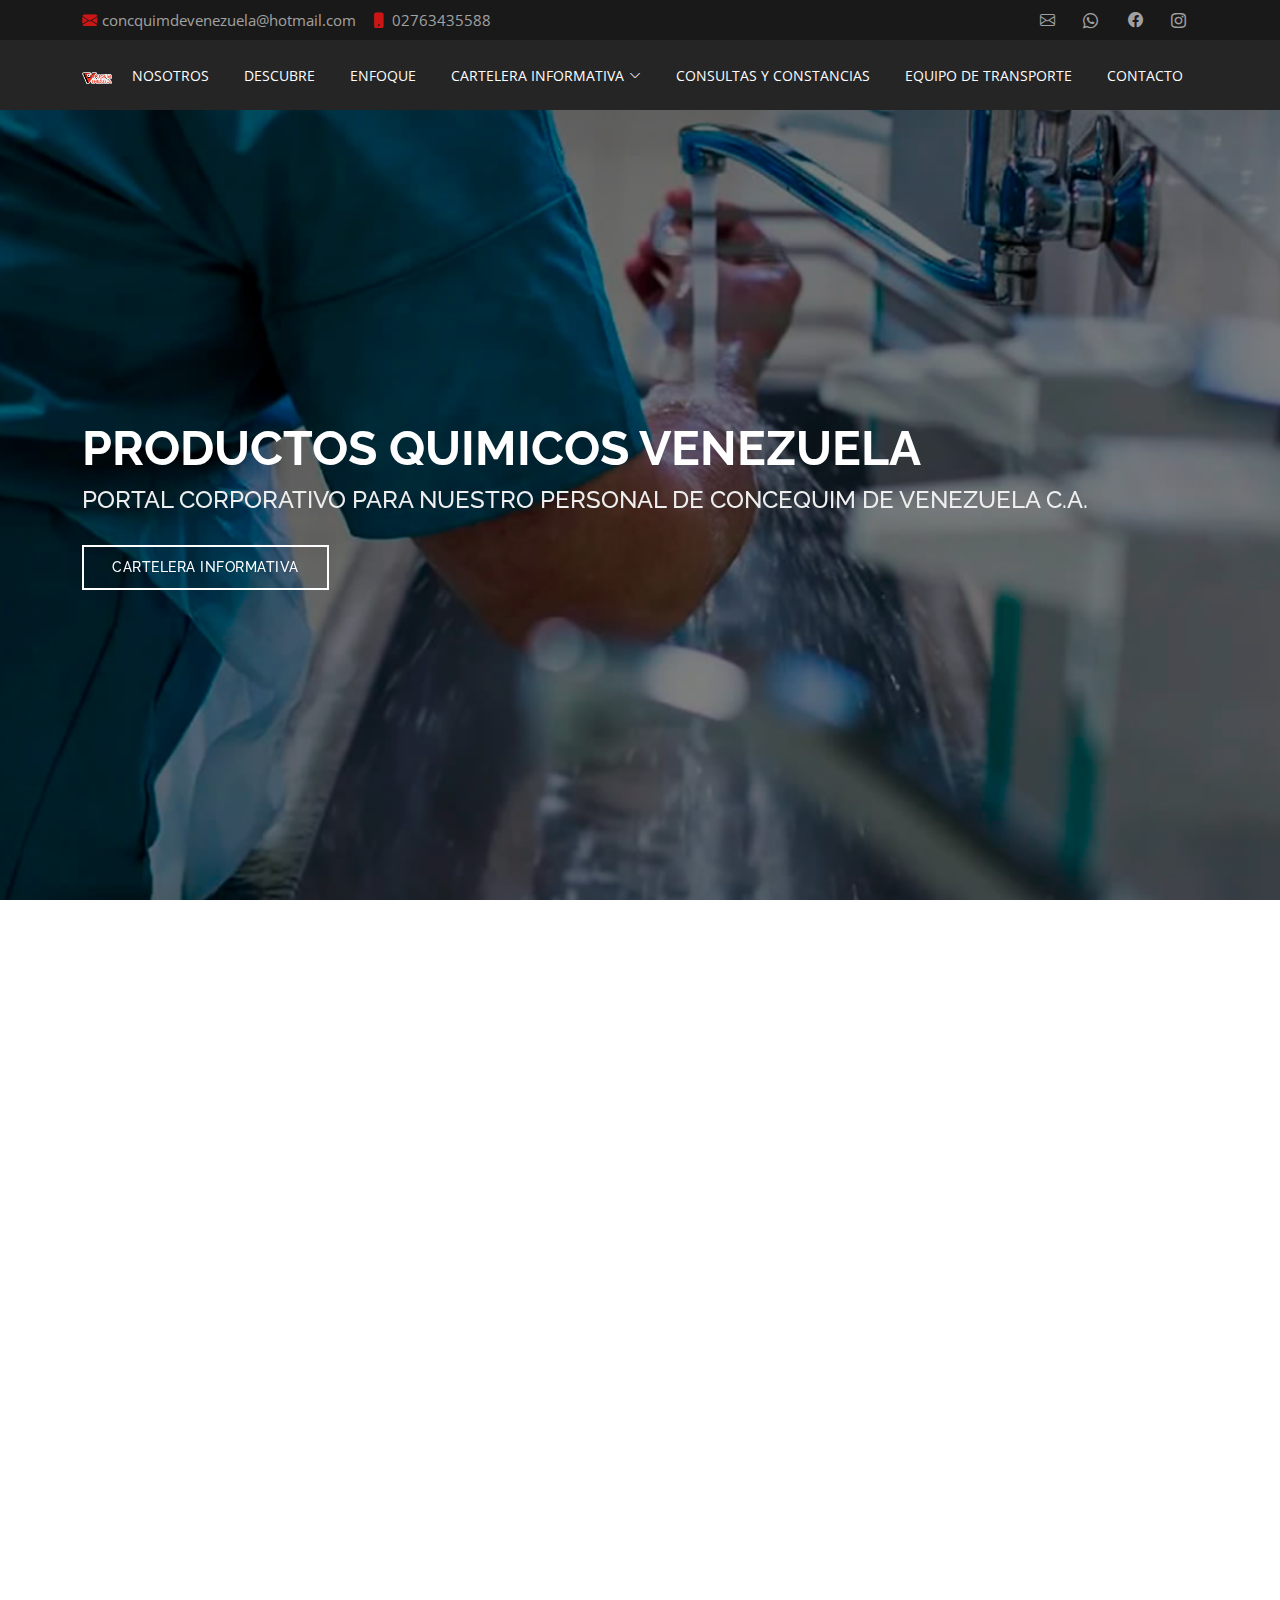
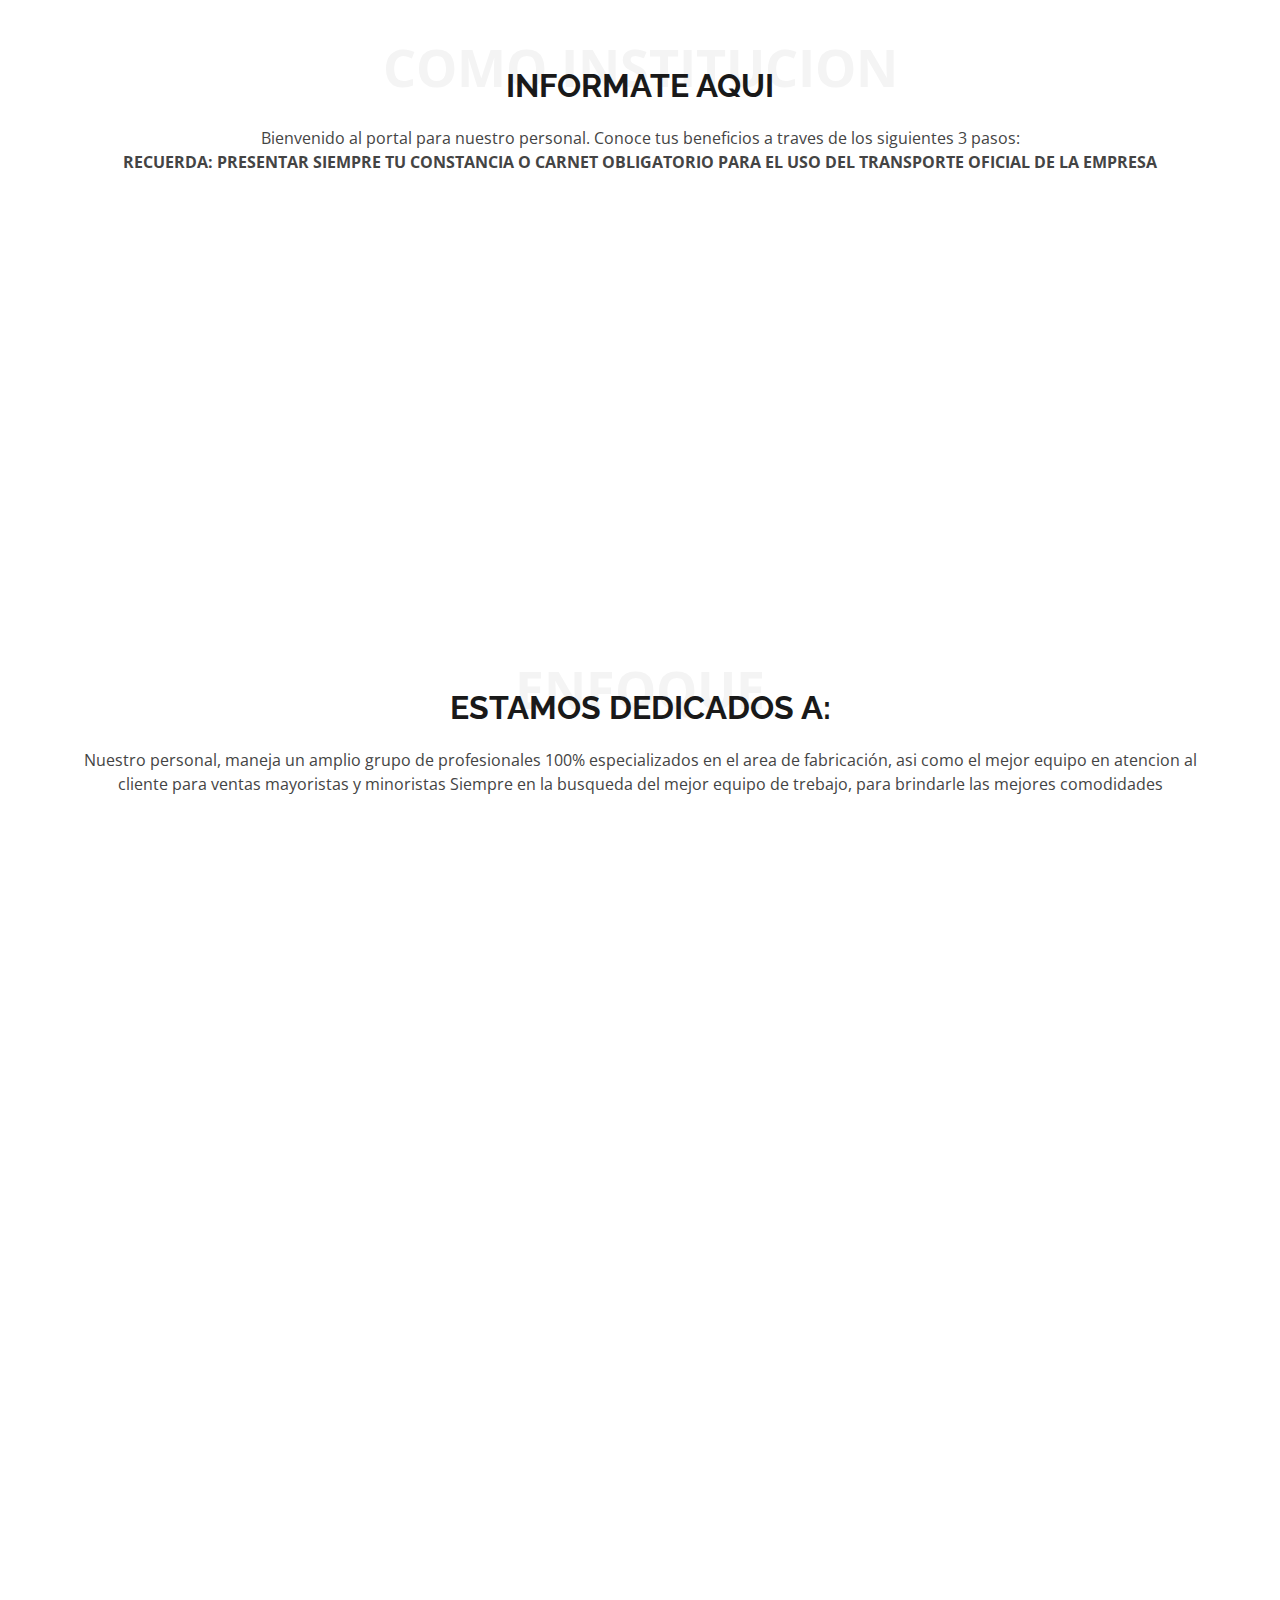
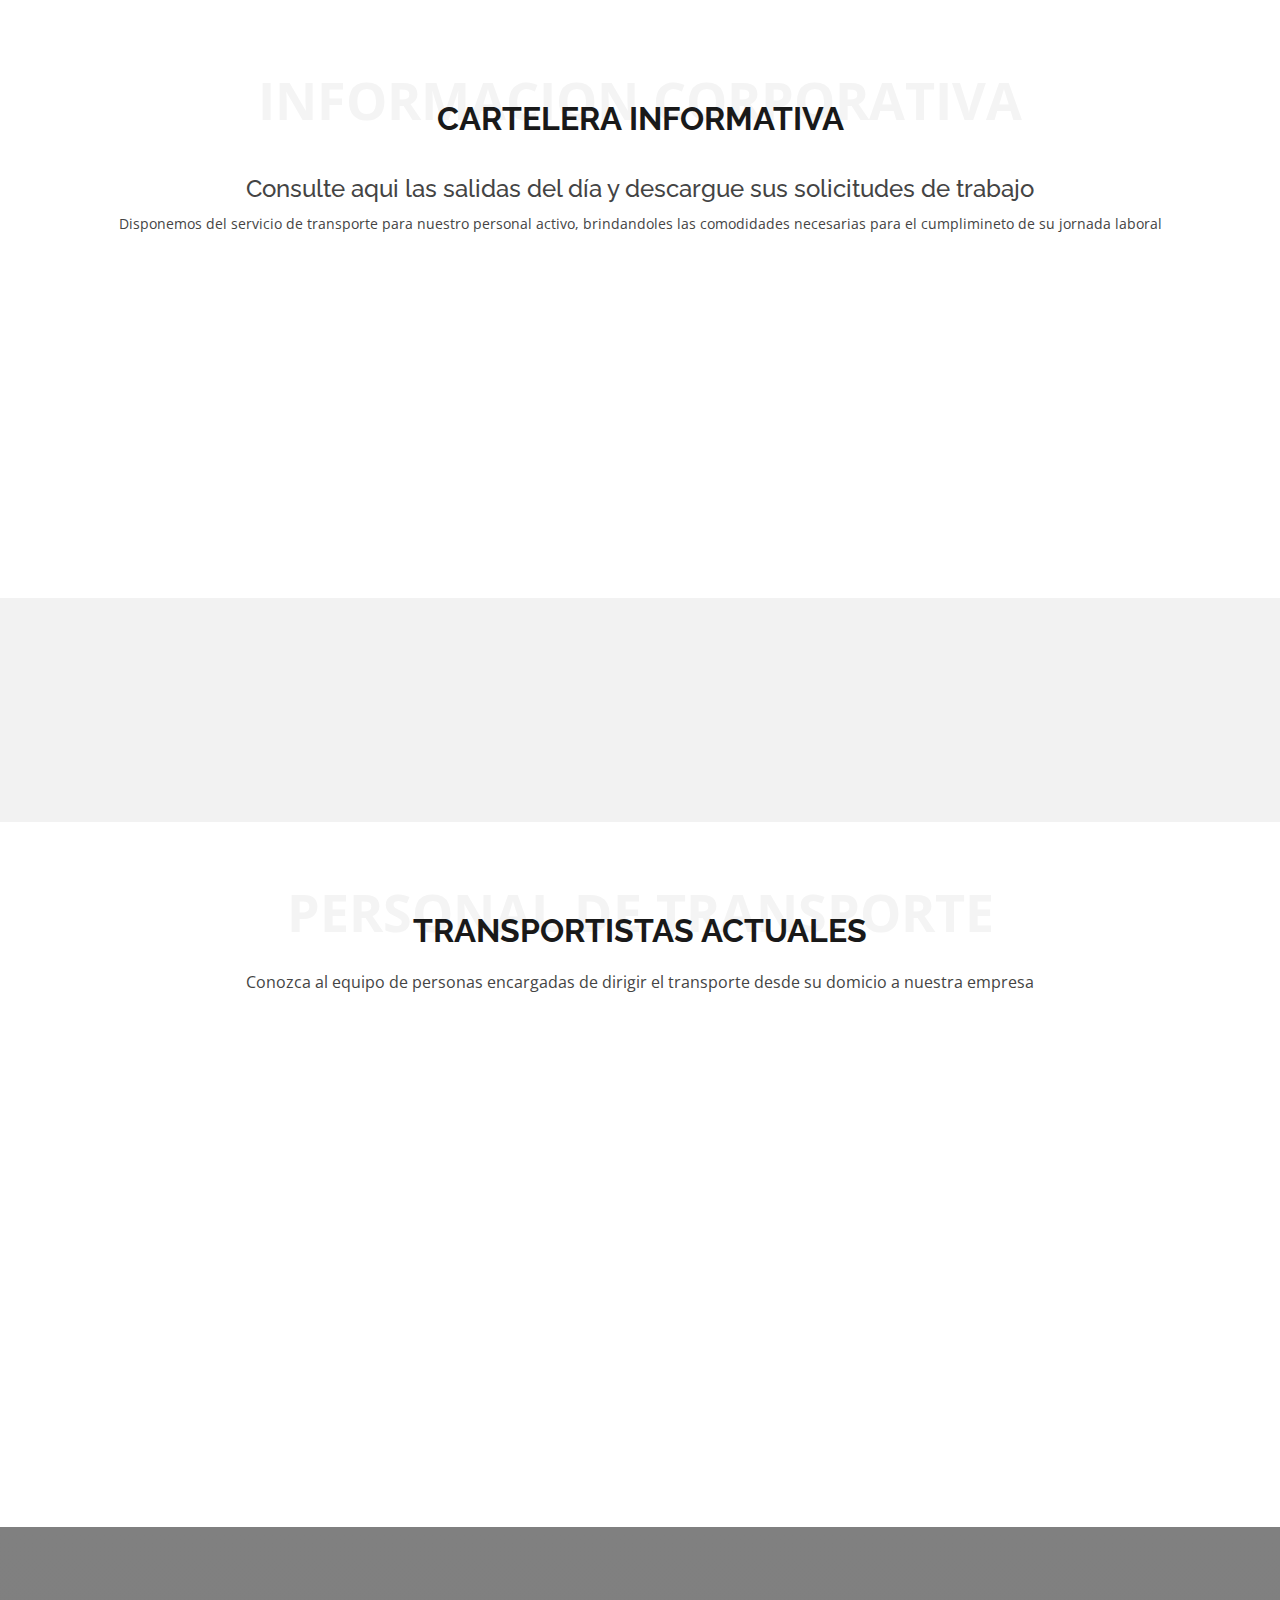
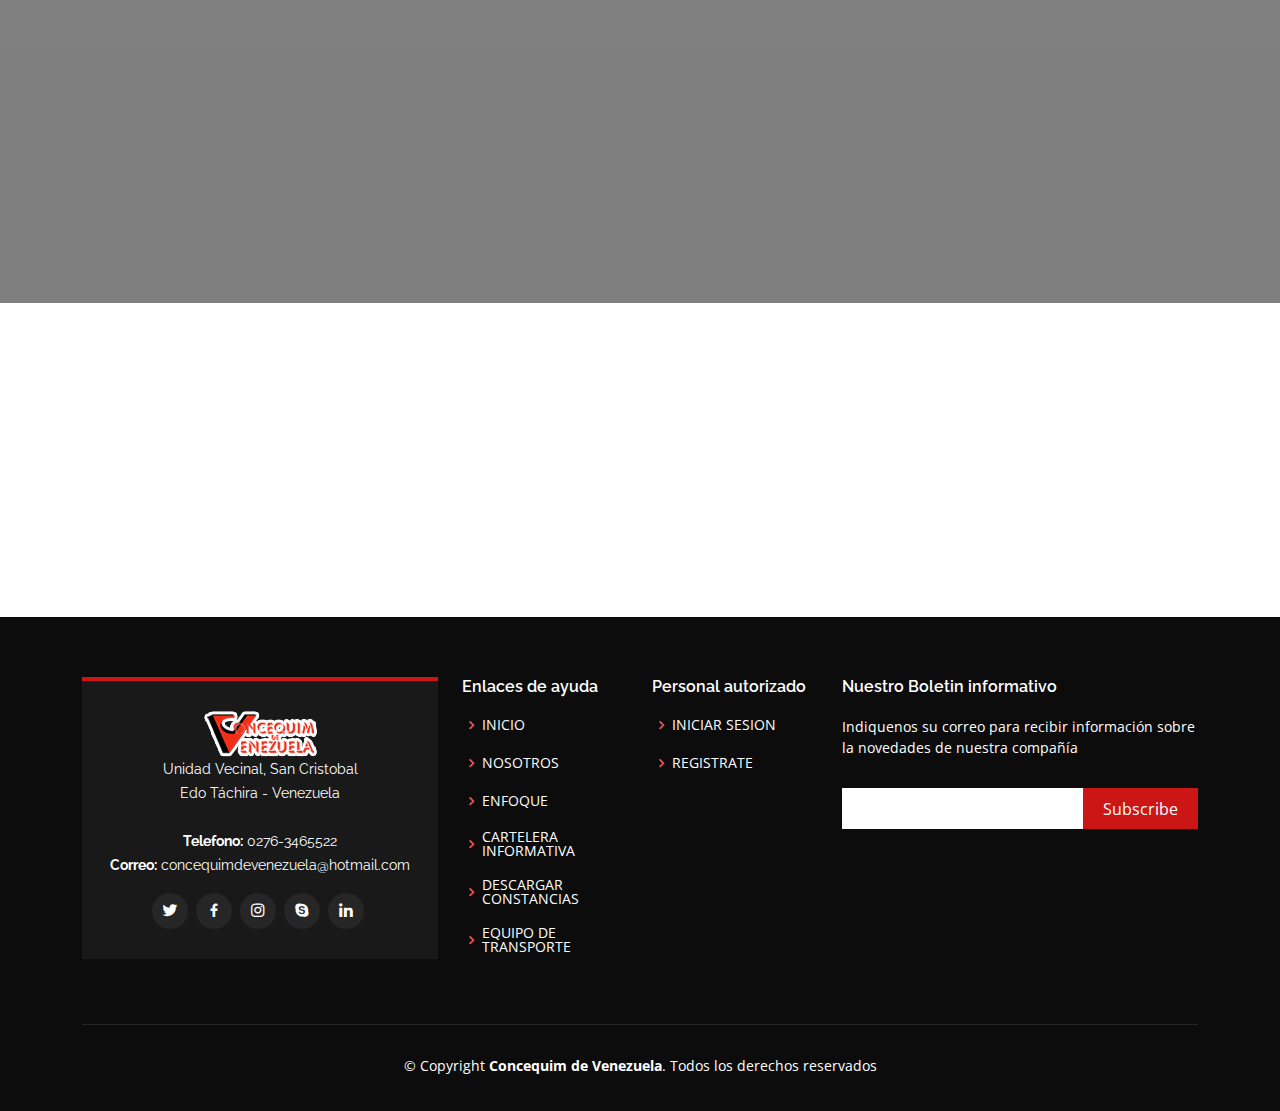
==== commit 5cf1c035: "feature" ====
--- a/index.html
+++ b/index.html
@@ -265,103 +265,8 @@
       </div> 
 
 <!--       Slider Information -->
-      <div class="swiper pt-" >
+      <div class="swiper">
         <div class="swiper-wrapper">
-
-          <div class="swiper-slide">
-            <div class="container p-5">
-              <div class="row">
-                <div class="col-md-6">
-                  <div class="carousel-content">
-                    <blockquote class="blockquote">
-                      <p class="animation animated-item-1 pt-5 pb-5">Salida del Transporte Oficial de Concequim de Venezuela</p>
-                    </blockquote>
-                      <h1 class="animation animated-item-2">San Cristobal - Cordero</h1>
-                    
-                        <h3><i class="bi bi-clock-fill mx-3" style="font-size: 2rem; color:#cc1616;"></i>
-                        3:30pm</h3> 
-                        <h3><i class="bi bi-calendar-month-fill mx-3" style="font-size: 2rem; color: #cc1616;"></i>
-                        2021-10-05</h3>
-                        <h3><i class="bi bi-truck mx-3" style="font-size: 2rem; color: #cc1616;"></i> 
-                        Nro Bus 18</h3>
-                        <h3><i class="bi bi-person-lines-fill mx-3" style="font-size: 2rem; color: #cc1616;"></i> 
-                        Juan Gullie</h3>
-                    
-                      <a class="btn-slide animation animated-item-3" href="stops.html">PARADAS Y DESTINOS</a>
-                     <!--  <a class="btn-slide white animation animated-item-3" href="stops.html">RUTAS ACTIVAS</a> -->
-                  </div>
-              </div>
-                      <div class="col-md-6">
-                        <div class="carousel-content">
-                           <svg id="e937dd5c-1a88-46eb-b274-68931cd56025" data-name="Layer 1" xmlns="http://www.w3.org/2000/svg" width="720.8" height="753.71" viewBox="0 0 923.8 753.71"><title>map</title><ellipse cx="1007.29" cy="789.73" rx="19.99" ry="48.53" transform="translate(-401.49 870.42) rotate(-45)" fill="#f50057" opacity="0.1"/><ellipse cx="872.63" cy="705.7" rx="10.73" ry="14.05" fill="#3f3d56"/><ellipse cx="872.63" cy="688.53" rx="10.73" ry="14.05" fill="#3f3d56"/><ellipse cx="872.63" cy="671.36" rx="10.73" ry="14.05" fill="#3f3d56"/><ellipse cx="872.63" cy="654.19" rx="10.73" ry="14.05" fill="#3f3d56"/><ellipse cx="872.63" cy="637.02" rx="10.73" ry="14.05" fill="#3f3d56"/><ellipse cx="872.63" cy="619.85" rx="10.73" ry="14.05" fill="#3f3d56"/><ellipse cx="872.63" cy="602.68" rx="10.73" ry="14.05" fill="#3f3d56"/><path d="M1050.9,558.33a51.13,51.13,0,0,0,4-5.88l-28.2-4.63,30.5.22a51.54,51.54,0,0,0,1-40.73l-40.91,21.23L1055,500.8a51.41,51.41,0,1,0-84.9,57.53,51.16,51.16,0,0,0-5.86,9.37l36.6,19-39-13.1a51.45,51.45,0,0,0,8.29,48.27,51.4,51.4,0,1,0,80.8,0,51.41,51.41,0,0,0,0-63.56Z" transform="translate(-138.1 -73.15)" fill="#f50057"/><path d="M959.1,590.11a51.16,51.16,0,0,0,11,31.78,51.4,51.4,0,1,0,80.8,0C1057.79,613.15,959.1,584.34,959.1,590.11Z" transform="translate(-138.1 -73.15)" opacity="0.1"/><polygon points="846.97 0 846.97 720 602.97 686 306.36 746.51 303.97 747 67.97 682 67.97 56 312.97 0 580.97 56 591.16 53.85 846.97 0" fill="#444053"/><polygon points="805.97 39.32 805.97 683.53 587.66 653.11 322.27 707.25 320.13 707.68 108.97 649.53 108.97 89.42 328.19 39.32 567.97 89.42 577.09 87.5 805.97 39.32" fill="#fff"/><polygon points="602.97 686 306.36 746.51 312.97 0 580.97 56 591.16 53.85 602.97 686" opacity="0.1"/><g opacity="0.3"><polyline points="573.35 138 573.47 347.5 660.47 347.5 660.47 261.5 809.47 261.5 826.97 239.06" fill="none" stroke="#444053" stroke-miterlimit="10" stroke-width="3"/><polyline points="88.97 204.5 412.47 204.5 432.47 195.5 440.47 195.5 440.47 397.5 580.47 397.5 586.47 415.5 586.47 506.5 694.47 506.5 694.47 619" fill="none" stroke="#444053" stroke-miterlimit="10" stroke-width="3"/><line x1="483.2" y1="619" x2="483.2" y2="397.5" fill="none" stroke="#444053" stroke-miterlimit="10" stroke-width="3"/><line x1="826.97" y1="559.66" x2="483.2" y2="559.66" fill="none" stroke="#444053" stroke-miterlimit="10" stroke-width="3"/><line x1="740.87" y1="138" x2="740.87" y2="619" fill="none" stroke="#444053" stroke-miterlimit="10" stroke-width="3"/><line x1="87.97" y1="517.14" x2="826.97" y2="517.14" fill="none" stroke="#444053" stroke-miterlimit="10" stroke-width="3"/><line x1="177.91" y1="619" x2="177.91" y2="138" fill="none" stroke="#444053" stroke-miterlimit="10" stroke-width="3"/><line x1="349.69" y1="138" x2="349.69" y2="619" fill="none" stroke="#444053" stroke-miterlimit="10" stroke-width="3"/><line x1="88.97" y1="259.5" x2="660.47" y2="261.5" fill="none" stroke="#444053" stroke-miterlimit="10" stroke-width="3"/><line x1="255.3" y1="138.87" x2="255.3" y2="619" fill="none" stroke="#444053" stroke-miterlimit="10" stroke-width="3"/><polyline points="87.97 370.82 349.69 370.82 483.2 517.14" fill="none" stroke="#444053" stroke-miterlimit="10" stroke-width="3"/><line x1="512.12" y1="138" x2="512.12" y2="397.5" fill="none" stroke="#444053" stroke-miterlimit="10" stroke-width="3"/><line x1="483.2" y1="443.98" x2="826.97" y2="443.98" fill="none" stroke="#444053" stroke-miterlimit="10" stroke-width="3"/></g><polygon points="585.97 442 484.97 442 484.97 398 580.47 397.5 586.47 414.5 585.97 442" fill="#f50057"/><path d="M674.07,287.15a55.28,55.28,0,0,0-55.28,55.28c0,30.53,55.28,129.72,55.28,129.72S729.35,373,729.35,342.43A55.28,55.28,0,0,0,674.07,287.15Zm0,78.86a24.32,24.32,0,1,1,24.32-24.32A24.32,24.32,0,0,1,674.07,366Z" transform="translate(-138.1 -73.15)" fill="#f50057"/><path d="M674.07,287.15a55.28,55.28,0,0,0-55.28,55.28c0,30.53,55.28,129.72,55.28,129.72S729.35,373,729.35,342.43A55.28,55.28,0,0,0,674.07,287.15Zm0,78.86a24.32,24.32,0,1,1,24.32-24.32A24.32,24.32,0,0,1,674.07,366Z" transform="translate(-138.1 -73.15)" opacity="0.1"/><path d="M674.07,295.15a55.28,55.28,0,0,0-55.28,55.28c0,30.53,55.28,129.72,55.28,129.72S729.35,381,729.35,350.43A55.28,55.28,0,0,0,674.07,295.15Zm0,78.86a24.32,24.32,0,1,1,24.32-24.32A24.32,24.32,0,0,1,674.07,374Z" transform="translate(-138.1 -73.15)" fill="#f50057"/><ellipse cx="649.86" cy="806.61" rx="33.45" ry="13.78" transform="translate(-404.13 249.64) rotate(-23.3)" fill="#f50057" opacity="0.1"/><ellipse cx="511.39" cy="727.97" rx="7.4" ry="9.68" fill="#3f3d56"/><ellipse cx="511.39" cy="716.13" rx="7.4" ry="9.68" fill="#3f3d56"/><ellipse cx="511.39" cy="704.3" rx="7.4" ry="9.68" fill="#3f3d56"/><ellipse cx="511.39" cy="692.47" rx="7.4" ry="9.68" fill="#3f3d56"/><ellipse cx="511.39" cy="680.63" rx="7.4" ry="9.68" fill="#3f3d56"/><ellipse cx="511.39" cy="668.8" rx="7.4" ry="9.68" fill="#3f3d56"/><ellipse cx="511.39" cy="656.97" rx="7.4" ry="9.68" fill="#3f3d56"/><path d="M621.8,649.13a36.12,36.12,0,0,1-2.76-4l19.44-3.2-21,.16a35.54,35.54,0,0,1-.68-28.07L645,628.6l-26-19.12a35.43,35.43,0,1,1,58.51,39.65,35.55,35.55,0,0,1,4,6.46L656.3,668.7l26.9-9a35.45,35.45,0,0,1-5.71,33.27,35.43,35.43,0,1,1-55.69,0,35.44,35.44,0,0,1,0-43.81Z" transform="translate(-138.1 -73.15)" fill="#f50057"/><path d="M685.07,671a35.28,35.28,0,0,1-7.58,21.91,35.43,35.43,0,1,1-55.69,0C617.05,686.91,685.07,667.06,685.07,671Z" transform="translate(-138.1 -73.15)" opacity="0.1"/><ellipse cx="186.29" cy="767.73" rx="19.99" ry="48.53" transform="translate(-626.4 283.44) rotate(-45)" fill="#f50057" opacity="0.1"/><ellipse cx="51.63" cy="683.7" rx="10.73" ry="14.05" fill="#3f3d56"/><ellipse cx="51.63" cy="666.53" rx="10.73" ry="14.05" fill="#3f3d56"/><ellipse cx="51.63" cy="649.36" rx="10.73" ry="14.05" fill="#3f3d56"/><ellipse cx="51.63" cy="632.19" rx="10.73" ry="14.05" fill="#3f3d56"/><ellipse cx="51.63" cy="615.02" rx="10.73" ry="14.05" fill="#3f3d56"/><ellipse cx="51.63" cy="597.85" rx="10.73" ry="14.05" fill="#3f3d56"/><ellipse cx="51.63" cy="580.68" rx="10.73" ry="14.05" fill="#3f3d56"/><path d="M229.9,536.33a51.13,51.13,0,0,0,4-5.88l-28.2-4.63,30.5.22a51.54,51.54,0,0,0,1-40.73l-40.91,21.23L234,478.8a51.41,51.41,0,1,0-84.9,57.53,51.16,51.16,0,0,0-5.86,9.37l36.6,19-39-13.1a51.45,51.45,0,0,0,8.29,48.27,51.4,51.4,0,1,0,80.8,0,51.41,51.41,0,0,0,0-63.56Z" transform="translate(-138.1 -73.15)" fill="#f50057"/><path d="M138.1,568.11a51.16,51.16,0,0,0,11,31.78,51.4,51.4,0,1,0,80.8,0C236.79,591.15,138.1,562.34,138.1,568.11Z" transform="translate(-138.1 -73.15)" opacity="0.1"/></svg>
-                        </div>
-                    </div>
-              </div>
-             </div>
-          </div>
-
-          <div class="swiper-slide">
-            <div class="container p-5">
-              <div class="row">
-                <div class="col-md-6">
-                  <div class="carousel-content">
-                    <blockquote class="blockquote">
-                      <p class="animation animated-item-1 pt-5 pb-5">Salida del Transporte Oficial de Concequim de Venezuela</p>
-                    </blockquote>
-                      <h1 class="animation animated-item-2">San Cristobal - Cordero</h1>
-                    
-                        <h3><i class="bi bi-clock-fill mx-3" style="font-size: 2rem; color:#cc1616;"></i>
-                        3:30pm</h3> 
-                        <h3><i class="bi bi-calendar-month-fill mx-3" style="font-size: 2rem; color: #cc1616;"></i>
-                        2021-10-05</h3>
-                        <h3><i class="bi bi-truck mx-3" style="font-size: 2rem; color: #cc1616;"></i> 
-                        Nro Bus 18</h3>
-                        <h3><i class="bi bi-person-lines-fill mx-3" style="font-size: 2rem; color: #cc1616;"></i> 
-                        Juan Gullie</h3>
-                    
-                      <a class="btn-slide animation animated-item-3" href="stops.html">PARADAS Y DESTINOS</a>
-                     <!--  <a class="btn-slide white animation animated-item-3" href="stops.html">RUTAS ACTIVAS</a> -->
-                  </div>
-              </div>
-                      <div class="col-md-6">
-                        <div class="carousel-content">
-                        <svg id="e37c00f5-ff96-45aa-87ea-1a24b78ba7bd" data-name="Layer 1" xmlns="http://www.w3.org/2000/svg" width="980.60617" height="873.97852" viewBox="0 0 1176.60617 873.97852"><title>connected world</title><path d="M1095.6635,225.46254C962.121,39.6324,680.01881-35.74836,402.58037,45.43851,255.907,88.35958,114.48682,174.35831,44.40241,340.87958-80.881,638.55435,182.16734,733.62442,354.17234,763.9244c83.17231,14.65143,161.50651,39.26261,233.089,72.77077C716.04472,896.97936,944.00013,950.39754,1115.8936,699.2859,1240.4822,517.27986,1184.616,349.24377,1095.6635,225.46254Z" transform="translate(-11.69692 -13.01074)" fill="#f2f2f2"/><path d="M321.42889,262.2282a34.38541,34.38541,0,0,0-2.24759-8.60455,3.89486,3.89486,0,0,0-1.9801-2.43877,4.08011,4.08011,0,0,0-1.96474-.022l-10.08728,1.5435a3.86686,3.86686,0,0,0-2.30153.89427c-1.31382,1.38169-.0201,3.60656-.06032,5.51275-.04523,2.14349-1.94974,3.88337-4.015,4.459a15.17731,15.17731,0,0,1-6.37968-.0791l-14.105-2.19194a23.25611,23.25611,0,0,0,10.67057-7.12071c1.85618-2.1989,2.84369-6.30419.1611-7.34549a6.58539,6.58539,0,0,0-2.4499-.19671c-6.39055.04969-11.41938-5.286-17.402-7.53322a19.24089,19.24089,0,0,0-21.65464,6.45538l7.5139.36227a3.33516,3.33516,0,0,1,2.00147.53379c1.6467,1.35295-.40057,3.95167-.16859,6.07024.3014,2.75248,3.95606,3.34017,6.711,3.6185s6.2499,2.51667,4.92472,4.94791c-13.84664,4.7694-27.9371-9.32314-42.479-7.58839-3.68047.43906-7.15584,1.88493-10.74918,2.79409-21.95074,5.55382-44.64391-9.26441-67.06781-6.12617a85.16281,85.16281,0,0,0-14.64041,3.86122c-3.05193,1.00208-6.23529,2.085-8.4528,4.409s-3.06148,6.29847-.96073,8.72854a49.12567,49.12567,0,0,1-17.21577-1.63646,9.645,9.645,0,0,1,4.95868,8.50029A102.14535,102.14535,0,0,0,85.821,282.01419a44.07342,44.07342,0,0,0,5.416,7.21479l-11.44534,7.353c3.86678.97425,5.866,6.24693,3.61733,9.54,4.00941-1.78367,6.49425-6.39789,10.78165-7.33339,2.80882-.61288,5.66686.53616,8.33145,1.61556s5.59324,2.12606,8.35166,1.31595,4.793-4.38683,3.04022-6.66564a142.71908,142.71908,0,0,1,36.25271-5.66392,4.54655,4.54655,0,0,1,2.7456.52105c1.59825,1.10883,1.17774,3.50381,1.09165,5.44712s1.42851,4.49732,3.16535,3.62139c-2.0434,1.77191-.29656,5.10765,1.66387,6.97094s4.32331,4.43434,3.12309,6.85811c-.31325.63259-.84455,1.13873-1.14595,1.77705-.88965,1.88416.52289,4.08076,2.189,5.332s3.70692,2.12572,4.86428,3.85837.63178,4.76548-1.43777,5.00743l-5.88236-7.46869a15.31355,15.31355,0,0,0-3.97364,7.53022c6.23775,5.09923,7.176,15.47823,1.9538,21.61341-2.66868,3.13523-6.46374,5.04033-9.776,7.48581s-6.37716,5.92783-6.36883,10.045c.01439,7.1131-.56681,13.72146,2.09864,20.31629a312.966,312.966,0,0,0,16.99045,35.44742c1.68084,3.00616,3.85316,6.30106,7.2582,6.81867q-6.45495-15.71421-11.62147-31.91738c2.24339.00878,4.83588.1869,6.151,2.0044,1.089,1.505.85507,3.55121,1.19345,5.37785a16.65908,16.65908,0,0,0,2.12446,4.99431L187.123,447.63613c1.70352,3.03448,3.65756,6.29169,6.91332,7.52057,2.08158.78568,4.48987.63767,6.4058,1.76882,1.50176.88663,2.51323,2.46048,4.04419,3.29566,4.32885,2.36148,10.34856-2.16748,14.394.652,1.15671.80618,1.89258,2.08691,2.9584,3.00991,3.7363,3.23562,9.8654,1.07107,14.17856,3.48476,2.77976,1.55559,4.22039,4.66667,5.70306,7.486,3.71393,7.0621,9.72327,13.98083,17.68257,14.54317,2.50017.17664,5.054-.2974,7.4979.25869s4.84966,2.68894,4.45736,5.16446c-.67255,4.244,1.42431,8.89112.86116,13.151-1.02579,7.7595-12.03211,11.16939-12.97751,18.93909-.207,1.70118.117,3.45712-.28806,5.12229-.49646,2.04085-2.02916,3.70248-2.57379,5.731-1.03211,3.84421,1.72207,7.67,4.74769,10.25626s6.63464,4.8164,8.28878,8.43676c1.74839,3.82665.88959,8.2885,1.4582,12.457,1.24134,9.10039,9.10157,15.84677,17.19082,20.19673,2.46463,1.32534,5.11094,2.60844,6.70615,4.90762,2.08209,3.00091,1.87467,6.957,2.56992,10.54272,1.70271,8.78155,9.09527,16.01718,9.30517,24.95982.14919,6.35613-3.384,12.12238-5.49458,18.11972a42.25685,42.25685,0,0,0,3.45065,35.0456c1.57886,2.666,3.46722,5.17956,4.58411,8.06975,1.9931,5.15754,1.34639,11.02046,3.18408,16.2354,2.42959,6.8946,9.10562,12.58934,8.46666,19.87152,3.0309,6.29406,9.72369,9.38665,16.45363,11.26l12.06158,3.3575c2.30949.64288,4.72281,1.29086,7.07448.82537s4.596-2.41823,4.53529-4.81476c-5.91483-1.33393-12.01936-2.75242-16.89516-6.35673s-8.21581-10.02271-6.36585-15.797c.85781-2.67751,2.68278-5.76942.94774-7.98179-.99343-1.26672-2.81-1.59767-3.93051-2.75344-1.74775-1.80265-1.14729-4.831.10918-7.0048s3.07257-4.11641,3.57937-6.57554a6.8609,6.8609,0,0,0-3.21584-7.13792,17.05434,17.05434,0,0,0,5.97-3.83059c1.57-1.79291,2.29521-4.557,1.06019-6.59515,3.66753.46513,7.99742.69293,10.40495-2.1126,1.92251-2.24033,1.79046-5.5897,1.03082-8.44244s-2.04361-5.62357-2.08361-8.57544a156.26659,156.26659,0,0,0,25.353-.85968,16.43929,16.43929,0,0,0-7.70814-9.65354c3.81059-.64475,7.28211-5.20677,8.486-8.87922s.89686-7.67268.15275-11.46513a6.1519,6.1519,0,0,1-.114-3.0037c.42911-1.36751,1.77248-2.202,3.01534-2.91574l18.91439-10.86271a11.01742,11.01742,0,0,0,3.02461-2.2329c1.98167-2.3277,1.68812-5.84149.67344-8.72517s-2.64-5.59533-3.03084-8.62723c-1.169-9.06757,8.53762-15.57351,11.81344-24.10911,1.28556-3.34968,1.54756-6.99072,1.79634-10.57.2672-3.84428.28706-8.30958-2.66466-10.78692-2.82948-2.37472-7.25051-1.845-10.21125-4.05388-2.71448-2.02517-3.651-5.95833-6.61642-7.59409-2.69305-1.4855-6.06961-.54073-9.06479-1.23939-5.27364-1.23013-8.59236-7.30815-13.97824-7.87093-3.03881-.31753-6.47807,1.16807-8.96869-.60169-2.19461-1.55942-2.28256-4.69377-2.70031-7.35339a20.53588,20.53588,0,0,0-16.57469-16.62806c-3.13319-.50246-6.54363-.31164-9.20909-2.03347-2.699-1.74352-3.93652-5.00776-6.0566-7.42227-3.41691-3.89143-8.79842-5.274-13.83964-6.45913l-20.50551-4.82056c-3.64012-.85575-8.33221-1.30951-10.2856,1.87908a14.73808,14.73808,0,0,0-1.2167,3.82666,11.85046,11.85046,0,0,1-11.14436,8.38821,13.17908,13.17908,0,0,0-7.77154-6.01327c-2.07929-.57947-4.30492-.64392-6.288-1.49645a8.83267,8.83267,0,0,1-3.83257-12.25263,10.99469,10.99469,0,0,0-1.87879-13.22509c-3.48719-3.13068-8.53151-3.88711-13.20736-3.57386-1.22464-2.67214.823-5.687,3.02956-7.62888s4.886-3.851,5.36649-6.75084c.75588-4.56146-5.06429-8.026-9.48338-6.66591s-7.23961,5.65241-9.10407,9.88349c-1.06976,2.42763-1.97922,4.984-3.66664,7.031s-4.40481,3.51266-6.97507,2.85573c-3.63876-.93-5.0441-5.25313-5.84943-8.9215-1.0805-4.92177-2.16729-9.91182-1.94089-14.94571s1.92341-10.20254,5.63535-13.6103c6.04878-5.55311,15.328-5.00874,23.49132-4.12292-1.92865-2.173-1.452-5.83518.61156-7.88051a8.95973,8.95973,0,0,1,8.12084-1.99506,11.19111,11.19111,0,0,1,6.29121,3.76152c2.31979,2.82828,2.97946,6.647,4.73289,9.85732s5.69616,5.94849,8.92328,4.22617c2.78738-1.48763,3.22979-5.35275,2.53606-8.43517s-2.16714-6.07975-1.91585-9.22926c.4795-6.00963,6.70912-9.627,12.20639-12.102S291.737,382.61548,292.60792,376.65a10.72992,10.72992,0,0,1,.65234-3.42029,6.70927,6.70927,0,0,1,2.46136-2.31466c16.04394-10.60287,32.35471-21.33517,50.69218-27.12878.954-.30143,1.066.03357,2.03827-.20258,1.36074-.78645.45911-2.96205-.84552-3.83847s-3.04843-1.54853-3.37942-3.08495c-.24331-1.12941.42213-2.23839.595-3.38071.42476-2.807-2.93323-5.39866-5.541-4.27645-1.473-1.95077,1.44164-4.21747,3.79839-4.86633a103.15015,103.15015,0,0,1,21.67038-3.54,3.90329,3.90329,0,0,1,2.46588.41943c1.23093.85266,1.07366,2.80835.20129,4.0254s-2.22935,1.98119-3.31646,3.011a9.05261,9.05261,0,0,0-2.34812,9.105c3.826,1.94617,7.98552,3.94962,12.223,3.264s7.99857-5.44675,6.00679-9.24924c-1.8548-3.541-7.42626-4.33966-8.38436-8.22052-1.12177-4.5438,5.31041-8.585,3.86151-13.03528-.63466-1.94937-2.57739-3.09662-4.06811-4.504a12.22124,12.22124,0,0,1-2.67445-13.55158,15.41851,15.41851,0,0,1-13.52264-4.2317c-3.23448-3.26425-5.8149-8.41353-10.40792-8.26747-4.21485.134-7.84523,5.0513-11.78634,3.55111-.96958-.36907-1.99186-1.12025-2.93131-.68012a2.42225,2.42225,0,0,0-1.09342,1.815c-1.00154,4.78839.72138,10.24417-1.88839,14.38191-2.83993,4.50267-9.4088,5.12692-12.85167,9.18721-1.86891,2.20407-2.593,5.17405-4.31085,7.49776s-5.36393,3.80111-7.42549,1.77609a10.23468,10.23468,0,0,0-2.78041-12.44508,27.30929,27.30929,0,0,0-6.14119-2.98712,36.42167,36.42167,0,0,1-6.86076-3.82371,6.75781,6.75781,0,0,1-2.51864-2.69494,6.14136,6.14136,0,0,1,.17224-4.26168,17.42557,17.42557,0,0,1,13.86714-11.49368c2.74488-.37343,5.93955-.24185,7.75607-2.33327.96116-1.10661,1.46548-2.77969,2.86062-3.22913a4.21943,4.21943,0,0,1,2.64107.32524l10.24533,3.60618a7.19076,7.19076,0,0,0,3.64975.60364,2.47448,2.47448,0,0,0,2.13965-2.60046c-.32735-1.70141-2.94535-2.51787-2.70713-4.234a2.82667,2.82667,0,0,1,.85747-1.44135,36.6289,36.6289,0,0,1,29.0513-11.47224c1.29313,2.1238-.752,4.63875-2.45369,6.45178s-3.06918,5.05247-1.01125,6.44805a5.64254,5.64254,0,0,0,2.72791.61435,23.81858,23.81858,0,0,1,7.2608,2.20231q5.31051,2.31106,10.41719,5.05725c-.30072-2.24471-.58773-4.60949.26309-6.70836s3.26893-3.74515,5.38105-2.92776c2.03552.78775,3.07945,3.483,5.24807,3.72993,2.89281.32939,4.03409-3.94424,2.82574-6.59315s-3.60044-4.86693-3.80011-7.77157c-.13471-1.95958.611-4.38989-.95429-5.57648a4.26049,4.26049,0,0,0-1.84682-.64758l-39.08387-7.19215c-2.32088-.42709-5.67415-.09975-5.77707,2.25786-.05746,1.316,1.11807,2.61792.59742,3.82788-.55569,1.2914-2.3812,1.17333-3.71082,1.63009-2.06306.70871-3.0983,3.15844-2.90016,5.33082a14.83392,14.83392,0,0,0,2.448,6.00751C327.82036,263.48679,323.97107,263.29136,321.42889,262.2282Z" transform="translate(-11.69692 -13.01074)" fill="#3f3d56"/><path d="M290.24382,229.0508a12.65625,12.65625,0,0,0-13.90248,4.16352c-.64354.84733-1.184,2.0154-.64526,2.93291.77242,1.31538,2.74054.79583,4.19156.3253a10.54923,10.54923,0,0,1,6.62071-.15794c1.36251.4678,2.58147,1.29457,3.94993,1.74469a3.97776,3.97776,0,0,0,4.0557-.59267c.93918-.95786.99811-2.447.99977-3.7885a3.04683,3.04683,0,0,0-.7764-2.50416,3.98083,3.98083,0,0,0-1.79553-.53108,6.18453,6.18453,0,0,1-3.61949-2.11485" transform="translate(-11.69692 -13.01074)" fill="#3f3d56"/><path d="M304.33664,225.127a3.21956,3.21956,0,0,0-3.11178,4.53438,13.04966,13.04966,0,0,0,5.203.33925,4.44715,4.44715,0,0,0,3.63666-3.33425,8.37214,8.37214,0,0,1-5.92789-1.13214" transform="translate(-11.69692 -13.01074)" fill="#3f3d56"/><path d="M351.61977,218.5739a59.85328,59.85328,0,0,0-13.342,4.5323,10.02439,10.02439,0,0,1,6.40246,10.06844,5.24308,5.24308,0,0,0,.06075,2.48936c.49,1.18793,1.90992,1.63367,3.15823,1.93858a20.82257,20.82257,0,0,0,6.927.88415,7.05639,7.05639,0,0,0,5.73376-3.50382,24.97233,24.97233,0,0,1,1.19237-2.81861c2.99219-4.55705,11.8812.9531,15.09379-3.45134,1.13168-1.55153,1.02817-3.887,2.50344-5.11644a5.62408,5.62408,0,0,1,2.57353-.98213,180.73105,180.73105,0,0,1,19.54841-2.78411c3.10923-.27057,7.16188-1.387,7.18775-4.50784a54.14874,54.14874,0,0,0-34.54122,4.64674c-3.85042,1.92855-8.943,5.98531-12.65192,3.42852-1.3887-.95731-1.31994-3.5351-3.23126-4.61157C356.28076,217.68557,353.69409,218.13319,351.61977,218.5739Z" transform="translate(-11.69692 -13.01074)" fill="#3f3d56"/><path d="M389.91886,225.73594l5.49742,1.05632a7.12377,7.12377,0,0,0-7.41336,7.7201c5.14811,1.7198,10.76072.04624,16.18368.27485s11.73261,4.10232,10.80688,9.45057c-.27991,1.61713-1.2141,3.23318-.72831,4.8008.34049,1.09875,1.3095,1.87838,1.85645,2.89032,1.13975,2.10869.22882,4.77587-1.21034,6.69274s-3.37358,3.44632-4.63683,5.48342c-3.14187,5.06657-1.35681,11.61664.51479,17.27691a15.23135,15.23135,0,0,0,2.92877,5.84883c2.77285,2.94822,7.29158,3.20463,11.33846,3.26369,2.94546.043,6.31961-.10253,8.18228-2.38464,2.4318-2.97941.73135-7.62792,2.3324-11.12466,1.45407-3.17575,5.15873-4.53818,8.51521-5.50446,6.14911-1.77024,12.41566-3.27523,18.229-5.94915,7.2187-3.32032,13.96506-8.49468,21.89925-8.92208,2.22592-.1199,4.507.1428,6.65112-.46707s4.18088-2.46362,4.01856-4.68685c-.1387-1.89959-1.74585-3.29449-3.00165-4.72649s-2.242-3.634-1.08784-5.14908l20.79655-3.88442c-1.47415-4.01745-2.62255-9.30851.76489-11.92352,1.22221-.94351,2.85865-1.32062,3.89928-2.46127,1.77363-1.9441.88175-5.293-1.16563-6.94635s-4.81568-2.03716-7.43825-2.255c-9.11882-.75732-18.29-.25689-27.42647.24392q-26.78979,1.46846-53.57959,2.93691c-3.59534.19707-7.74639-.104-11.04389,1.12259-2.79157,1.03843-4.77642,2.94458-7.96917,3.61429C401.73856,223.26352,395.25234,222.42689,389.91886,225.73594Z" transform="translate(-11.69692 -13.01074)" fill="#3f3d56"/><path d="M488.4034,269.1892a2.21206,2.21206,0,0,0-1.60017.36291,2.02023,2.02023,0,0,0-.5209,1.23389,8.1485,8.1485,0,0,0,1.1836,5.83234,5.71115,5.71115,0,0,0,5.228,2.50649c2.47536-.31565,4.29959-2.42746,6.5753-3.45795,3.50743-1.58681,18.40286-4.06052,8.099-9.62727-3.55093-1.91843-5.84544-.22491-8.64415,1.03851A19.66887,19.66887,0,0,1,488.4034,269.1892Z" transform="translate(-11.69692 -13.01074)" fill="#3f3d56"/><path d="M578.65322,222.59334a5.88312,5.88312,0,0,0-2.86244,2.49162,2.514,2.514,0,0,0,.94284,3.335,3.75215,3.75215,0,0,0,1.40355.22264l4.89215.14615c2.07829.06209,4.67431.50471,5.23278,2.50751.41469,1.48714-.51346,3.39813.60642,4.46087a3.1547,3.1547,0,0,0,1.66421.64909,11.34113,11.34113,0,0,0,4.92928.15908c3.55953-.95476,1.68918-3.12726,2.81027-5.06171,1.71533-2.95984,1.41838-1.16811,4.44085-2.86446,2.23211-1.25277,5.11647-3.52532,3.25342-6.71829C602.72674,216.36834,583.434,220.208,578.65322,222.59334Z" transform="translate(-11.69692 -13.01074)" fill="#3f3d56"/><path d="M675.2121,219.80181l-2.84073.37908c-6.40592.85484-12.84814,1.71755-19.01791,3.64123a31.65235,31.65235,0,0,0,8.32883,2.04373,25.58457,25.58457,0,0,1,4.66545.66319c2.7251.81124,5.471,2.90612,8.10377,1.833,1.63239-.66538,2.16508-2.36506,3.5173-3.26585.93372-.622,4.47516-1.62874,4.87106-2.25654C686.04046,217.76429,677.67232,219.47351,675.2121,219.80181Z" transform="translate(-11.69692 -13.01074)" fill="#3f3d56"/><path d="M687.68607,232.71281A53.27668,53.27668,0,0,0,677.20288,240.39c-1.33471,1.25468-2.698,2.81516-2.57694,4.643.16086,2.42938,2.74871,3.83854,4.99074,4.78778l9.08123,3.84485c1.10167-1.55276.09336-3.69619-1.04522-5.2221s-2.4916-3.29135-1.98856-5.12757c.57406-2.09545,3.129-2.80951,5.27146-3.1705,3.49077-.58817,12.90738-.541,11.77592-6.16669C701.37832,227.35,691.19017,230.75418,687.68607,232.71281Z" transform="translate(-11.69692 -13.01074)" fill="#3f3d56"/><path d="M685.85992,607.84c-.86453,2.50287-.94655,5.45128.54891,7.63652,1.67807,2.45208,5.0364,3.36612,7.9419,2.74429a14.307,14.307,0,0,0,7.37358-4.74082,25.39213,25.39213,0,0,0,4.24116-6.50393,50.76722,50.76722,0,0,0,3.14358-11.50232l2.8196-14.804c.63007-3.3086.60568-13.45221-5.47541-10.14731-1.66126.90284-5.50764,8.03123-7.2486,10.05264-3.13778,3.64323-3.55293,7.17824-5.20477,11.59189C691.93085,597.69533,687.77256,602.3028,685.85992,607.84Z" transform="translate(-11.69692 -13.01074)" fill="#3f3d56"/><path d="M1007.042,683.59732a44.3323,44.3323,0,0,1-5.77846-2.75084,48.70737,48.70737,0,0,0-2.9293,15.96489l13.61588-7.70478c2.04826-1.159,4.36977-2.76948,4.32573-5.12252a1.62057,1.62057,0,0,0-.75277-1.47353,1.83562,1.83562,0,0,0-.95451-.112c-2.019.16826-3.85988,1.16172-5.76449,1.85256s-4.13169,1.056-5.87919.03077" transform="translate(-11.69692 -13.01074)" fill="#3f3d56"/><path d="M1078.86859,688.17155a29.472,29.472,0,0,0-4.36645,1.567c-3.12461,1.58981-5.25021,4.60947-8.062,6.70342-2.69071,2.00378-5.92975,3.10394-9.1095,4.17362-.93537.82681-.50556,2.492.50978,3.21833a6.31536,6.31536,0,0,0,3.59613.80831c3.30343.07292,6.78371.10473,9.6772-1.49081a30.51837,30.51837,0,0,0,4.55609-3.61614c3.38307-2.82274,7.44579-4.68517,11.46743-6.485a13.162,13.162,0,0,0,3.99692-2.38972c2.52713-2.48973,2.70483-6.33069-.93912-7.17807C1087.25079,682.79774,1081.67207,687.2646,1078.86859,688.17155Z" transform="translate(-11.69692 -13.01074)" fill="#3f3d56"/><path d="M1110.60476,667.44113a11.35853,11.35853,0,0,0-3.47525-9.30664c-.03724,3.42765-.14133,7.07923-2.06913,9.91362-1.37358,2.01952-3.52722,3.38376-5.0321,5.30744s-2.17288,4.97289-.40769,6.66088a6.61488,6.61488,0,0,0,3.92025,1.35022c3.51377.41362,7.58086.64415,10.04531-1.89439,1.34513-1.38557,1.99943-3.43772,3.64-4.4564a4.42852,4.42852,0,0,0,1.597-1.14283c.6774-1.07684-.39893-2.496-1.6105-2.884s-2.5467-.2056-3.76434-.5741-2.33475-1.73769-1.71-2.84589" transform="translate(-11.69692 -13.01074)" fill="#3f3d56"/><path d="M1054.19984,541.77a15.79465,15.79465,0,0,1-5.63593.3323c-3.12814-.5751-5.5628-2.93262-8.08828-4.866A35.677,35.677,0,0,0,1019.63,529.953c-6.86252-.12959-13.78915,1.73-20.52914.43257.44035,2.44927,2.53621,4.28628,4.77242,5.37816s4.70424,1.64135,6.95118,2.711a16.59674,16.59674,0,0,1,8.03921,8.36349c.72369,1.68923,1.179,3.52752,2.27524,5.0025,2.2406,3.01482,6.48759,3.67683,10.23573,3.43028,4.88672-.32145,9.9906-1.7269,14.53687.09374,3.47789,1.39278,5.96707,4.43682,8.871,6.80376s6.99409,4.12365,10.32859,2.41582a17.07456,17.07456,0,0,1-11.81436-16.42993c3.27045.30074,12.6902.18435,12.18281-5.37265C1065.04963,538.07226,1057.00806,541.26169,1054.19984,541.77Z" transform="translate(-11.69692 -13.01074)" fill="#3f3d56"/><path d="M1011.4166,580.08712c.58068-3.18486,3.75678-5.99733,2.76744-9.07981-.6842-2.13171-3.15585-3.18416-5.39406-3.23672s-4.437.61415-6.67494.67693a32.52991,32.52991,0,0,0-4.3708.06208c-4.44246.73025-7.18069,5.3866-11.36728,7.04224-2.54567,1.00671-5.40551.81426-8.05306,1.51021-6.00991,1.57979-9.81258,7.25885-14.01373,11.83761a50.01052,50.01052,0,0,1-25.38405,14.80352c-3.4171.79123-7.09045,1.29744-9.80657,3.51674-3.59681,2.93889-4.48219,7.97714-5.28242,12.55248a207.33279,207.33279,0,0,1-10.093,37.05085l14.27043,1.822c2.71314.34641,5.52446.68539,8.1389-.11824a23.62759,23.62759,0,0,0,5.35325-2.85151,53.44248,53.44248,0,0,1,20.87945-7.53674c3.737-.51305,7.655-.60706,11.16192.782s6.51552,4.53912,6.80943,8.29966a8.76685,8.76685,0,0,1,8.76213,2.131,15.23057,15.23057,0,0,1,4.18328,8.35106c.3759,1.95234.752,4.29163,2.56365,5.11066,1.478.6682,3.17346-.05148,4.79031-.18086,5.48649-.439,10.03922,5.95835,15.43188,4.85672,5.78353-1.18148,7.20343-9.84311,12.84567-11.57814,3.24055-.99649,7.786.21524,9.33774-2.79908,1.36774-2.65685-1.36107-5.72282-1.07966-8.69778.3465-3.66316,4.66743-5.218,7.99847-6.781,11.484-5.38855,16.93355-20.845,11.36868-32.24457-3.29717-6.75422-9.78474-12.071-10.98287-19.49093-.92182-5.70876,1.32859-12.36578-2.31117-16.85931-1.85157-2.28588-4.98653-3.54764-6.08831-6.2752-.69353-1.7169-.41478-3.66488-.788-5.47855s-1.95554-3.7108-3.74653-3.2407c-5.19889,1.3646-6.85784,17.42481-9.6413,21.327C1018.77034,591.30233,1010.08416,587.39516,1011.4166,580.08712Z" transform="translate(-11.69692 -13.01074)" fill="#3f3d56"/><path d="M915.32233,547.8381c-1.77663-.49816-3.71661-.9889-5.4189-.277s-2.69642,3.21122-1.33017,4.45137c10.68847-.41637,21.44238-.82984,32.04.62169,12.21017,1.67239,24.29409,5.815,36.55784,4.59626a186.05361,186.05361,0,0,0-21.32606-4.94866l-12.0059-2.29346a92.83038,92.83038,0,0,0-9.74919-1.50643C927.24065,547.9162,922.0566,549.72637,915.32233,547.8381Z" transform="translate(-11.69692 -13.01074)" fill="#3f3d56"/><path d="M926.02269,510.61218c-.88733-.07409-1.9863-.13792-2.44535.625-.43858.72893.06343,1.692-.17241,2.5094-.3222,1.11667-1.78464,1.40194-2.93688,1.24991s-2.3984-.51613-3.41924.03944a2.89808,2.89808,0,0,0-1.1205,3.29188,8.47457,8.47457,0,0,0,1.97628,3.15037,32.1849,32.1849,0,0,0,5.12776,5.14334c3.67354,2.71163,8.65038,4.01837,10.96411,7.95468a5.278,5.278,0,0,0,1.46433,1.97083c1.11073.70357,2.55931.16832,3.75519-.37811l4.192-1.91541a4.76165,4.76165,0,0,0,1.95967-1.33278c.95772-1.29948.36947-3.1471-.43438-4.547s-1.83282-2.84867-1.66031-4.45369c.30757-2.86171,3.98705-3.95634,5.5-6.40481,1.525-2.468.53222-5.64793.708-8.544.20569-3.38674,2.33378-7.7921-1.09013-10.32252-2.90989-2.15054-5.69117-.16345-7.78036,2.21079C936.20479,505.86627,934.12159,511.2885,926.02269,510.61218Z" transform="translate(-11.69692 -13.01074)" fill="#3f3d56"/><path d="M951.46826,460.00923c1.43117,2.74025,4.41473,4.37553,5.97536,7.04417,1.69159,2.89256,1.49886,6.62987,3.334,9.43356,1.88279,2.87652,5.67178,4.4037,6.72769,7.67544,1.15278,3.57193-1.46278,7.91337.62215,11.03437a4.63194,4.63194,0,0,0,6.79449.62426,4.98391,4.98391,0,0,0-.20571-6.95361c-1.23444-1.12551-3.007-1.61188-4.03768-2.92653a6.141,6.141,0,0,1-1.04577-2.54625,16.66947,16.66947,0,0,1,.26223-7.98917,3.55525,3.55525,0,0,0,.20093-2.08971c-.464-1.34873-2.29026-1.44442-3.572-2.07011-2.91117-1.42106-2.84052-5.52953-2.3319-8.7289-.33863,2.13-7.92588-1.49274-8.72038-2.69926-1.57831-2.39681-.71931-7.02026-1.03176-9.66886C951.03249,451.79057,949.71844,456.65879,951.46826,460.00923Z" transform="translate(-11.69692 -13.01074)" fill="#3f3d56"/><path d="M875.03144,502.17106c-1.40039-1.56769-3.50969-3.20771-5.38715-2.26225-1.43239.72131-1.82641,2.70317-1.265,4.20545a9.25683,9.25683,0,0,0,3.05492,3.642c3.91255,3.22681,8.12569,6.13914,11.539,9.89012,6.10833,6.71269,9.34415,15.77036,15.98724,21.95431a8.9669,8.9669,0,0,0,5.034,2.7244c1.93541.18005,4.10878-1.05881,4.33125-2.9898.18325-1.59064-.92563-3.01436-2.00929-4.19309-2.58052-2.80691-5.40559-5.39057-7.84193-8.32349a6.99405,6.99405,0,0,1-2.00446-4.18629c-.01236-1.5792,1.42772-3.23208,2.95776-2.841-1.86083-.47563-3.24087-3.57576-5.972-4.15852-2.28244-.487-2.8346.926-5.55093-.239C882.72412,513.17191,878.6595,506.23257,875.03144,502.17106Z" transform="translate(-11.69692 -13.01074)" fill="#3f3d56"/><path d="M996.76353,349.52453a42.89929,42.89929,0,0,1-4.3768-1.56347c-3.84661-1.15464-8.93608,1.67272-8.42335,5.656.34067,2.64657,2.80376,4.4309,4.164,6.72656,2.01724,3.40439,1.47946,7.72236.41941,11.5349a9.01737,9.01737,0,0,1-1.45541,3.28195A11.11578,11.11578,0,0,1,983.6445,377.64a46.10307,46.10307,0,0,0-13.4899,11.4604,3.3029,3.3029,0,0,0-.81466,1.53568c-.18345,1.34489,1.16841,2.32458,1.93271,3.44628,1.69777,2.49171.47065,5.8446.63849,8.85506a2.5036,2.5036,0,0,0,1.05491,2.19658c1.02329.5198,2.23586-.36314,2.7905-1.368,1.84062-3.33468.45407-8.6874,3.907-10.29523.65316-.30414,1.445-.43236,1.88074-1.00613.69131-.91021.02434-2.25793.37468-3.34588.526-1.63348,2.76013-1.70681,4.47468-1.63436a25.39755,25.39755,0,0,0,8.72416-1.16146,5.80725,5.80725,0,0,0,2.888-1.67236c1.0322-1.2882.94072-3.11986.73447-4.75764a64.49225,64.49225,0,0,0-7.61951-23.24965c3.03314.38746,6.33307.723,8.95044-.85772,1.46562-.88515,3.22315-3.53215,2.49625-5.33381C1001.41793,347.60265,999.34132,350.00081,996.76353,349.52453Z" transform="translate(-11.69692 -13.01074)" fill="#3f3d56"/><path d="M607.91457,394.43107c.363,1.94681.71982,3.99671.08181,5.87148s-2.64505,3.44124-4.54026,2.8668c-1.47084-.44581-2.32046-1.92472-3.36488-3.05224-5.80814-6.27028-18.91221-2.64-22.50023-10.39738-1.46435-3.166-.46919-6.959-1.468-10.30111a9.16886,9.16886,0,0,0-9.28527-6.30783,19.07985,19.07985,0,0,0-5.34323,1.595,134.72654,134.72654,0,0,1-35.4012,8.8543,29.08667,29.08667,0,0,0-6.80218,1.23767c-4.9878,1.80826-8.39581,6.4324-10.82115,11.15106s-4.21585,9.82711-7.4675,14.01934c-3.41736,4.4059-8.20609,7.49115-12.67306,10.82829a12.93011,12.93011,0,0,0-4.18069,4.38171c-.96841,1.98814-.91378,4.30065-.83861,6.51083l.91295,26.84369c.11743,3.45276.26488,7.02894,1.81022,10.11882,1.92972,3.85843,5.74182,6.38553,8.38641,9.794a19.18331,19.18331,0,0,1,3.9797,12.25056c-.05629,1.77706-.23287,3.87893,1.15113,4.995a5.06175,5.06175,0,0,0,2.83036.814l36.31165,2.97192c6.38748.52278,13.46629,1.38234,17.63656,6.24877,1.96817,2.29673,3.54923,5.59956,6.56387,5.846,1.29309.10569,2.5513-.42512,3.84465-.52755,3.26305-.25843,6.1296,2.21818,7.93868,4.94608a21.94345,21.94345,0,0,1,3.52451,14.08047c-.29663,3.11179-1.26143,6.137-1.46943,9.256-.79146,11.86777,9.26915,22.17857,9.46416,34.07111.11471,6.99531-3.20608,13.5313-6.44367,19.73336,5.22532,7.91591.94656,18.4569,3.02688,27.711,1.97365,8.77961,9.294,15.65282,11.11811,24.46471.83506,4.03407.88337,8.99841,4.44062,11.07616a10.12238,10.12238,0,0,0,5.02475,1.00609,66.24189,66.24189,0,0,0,30.16507-6.86742c4.39862-2.18276,8.95721-5.44128,9.7254-10.29125.6195-3.91119-1.36394-8.28605.6546-11.6929,2.379-4.01531,8.47348-3.697,11.9738-6.78414,5.67861-5.00824,1.25052-14.55968,3.55132-21.77323,2.06814-6.4841,9.18735-9.92886,12.71629-15.74842a27.98563,27.98563,0,0,0,2.955-8.00882,114.2435,114.2435,0,0,0,3.00656-20.42635,122.43639,122.43639,0,0,1,.92415-12.51145c3.80475-23.63775,27.17324-39.466,34.76027-62.174.72457-2.16863,1.06484-5.05722-.86443-6.28433a5.52524,5.52524,0,0,0-3.6742-.38455l-16.73885,2.11033c-2.0791.26212-4.28291.50711-6.19226-.35645s-3.27777-3.279-2.265-5.11353c2.843-5.14971-3.00514-11.65727-5.60325-16.93475a249.89411,249.89411,0,0,0-24.88458-40.35668,4.10206,4.10206,0,0,1-1.091-2.36876l4.75068.15818c-1.60365-5.75439-4.25013-12.05139-9.84064-14.15637-3.15023-1.18615-6.63887-.776-10-.59234C627.764,397.35788,617.44293,395.90436,607.91457,394.43107Z" transform="translate(-11.69692 -13.01074)" fill="#3f3d56"/><path d="M637.399,264.75532c2.5192,2.67527,5.34218,5.51171,8.98717,5.978,6.438.82367,11.06688-5.83384,14.014-11.6166a5.67618,5.67618,0,0,0,5.9231,5.25121,11.69277,11.69277,0,0,0,4.455-1.74172,87.76547,87.76547,0,0,1,41.57892-10.74849,4.49028,4.49028,0,0,1,3.429-4.93638c2.95542-.58592,5.61763,1.96926,7.04331,4.62354s2.31465,5.73081,4.57974,7.71757,6.65047,1.90021,7.54516-.97683c.85894-2.76209-2.01855-5.11757-4.40918-6.746s-4.91044-4.64241-3.30054-7.04556c12.21331-2.70351,24.50238-5.41726,36.99979-5.95462a15.49384,15.49384,0,0,0,6.22815-1.0729c1.90589-.93527,3.42074-3.0583,2.90823-5.11851a14.10379,14.10379,0,0,1-14.71819-5.55156c17.341-1.431,35.785-2.65073,51.15311,5.50893,1.84418,3.959-7.555,7.25286-5.0402,10.82367.80205,1.13886,2.40921,1.27242,3.8019,1.29827,10.67948.19828,21.4206.39271,31.97953-1.21963,3.85868-.58921,7.75618-1.421,11.63024-.94319,6.45273.79581,11.97173,5.10126,18.32,6.505,2.58381.57135,5.48094.5907,7.659-.91213s3.11429-4.92479,1.32943-6.87844c5.97714-5.85812,15.89735-4.40622,23.78266-1.60164s15.35549,7.32743,23.70133,7.95258c5.98472.44829,12.0526-1.16151,17.96623-.1383,3.71614.643,7.17469,2.29621,10.80669,3.3119,6.86932,1.921,14.1359,1.51549,21.26816,1.60794a149.0218,149.0218,0,0,1,53.10605,10.55252,15.78927,15.78927,0,0,1,5.90367,3.488c1.57334,1.68485,2.37574,4.303,1.31829,6.35142l-17.47272-2.553c1.64627,3.24081,5.90527,3.79308,9.364,4.91109s7.0449,4.93759,4.9663,7.9196c-3.74756-1.19324-7.14361,2.55357-9.03668,6.00094s-4.2,7.576-8.12732,7.786c-3.51681.18806-7.77007-2.80646-10.06239-.13277a68.62854,68.62854,0,0,1,8.0855,12.92662c2.26471,4.71812,3.87775,10.66311.81676,14.90809a3.864,3.864,0,0,1-2.06585,1.602c-2.4999.63286-4.12418-2.42539-5.917-4.279-2.25912-2.33583-5.6756-2.99743-8.73495-4.0929s-6.28211-3.25045-6.52148-6.49119c-.14893-2.01631.91563-3.89065,1.69976-5.75419a22.16956,22.16956,0,0,0,1.68445-9.94358c-.17165-2.73525-.93862-5.58051-2.903-7.49163s-5.35589-2.51739-7.46472-.767c-.984.81673-1.77259,2.12315-3.05043,2.172-2.25783.08638-3.99138-3.85-5.80789-2.50629a6.17209,6.17209,0,0,1-.8387,4.12789c-5.42063,4.71438-13.748,2.71993-20.73623,4.3853a38.92136,38.92136,0,0,0-9.46064,4.13158,6.08717,6.08717,0,0,0-2.70418,2.26983c-.87231,1.69516.08944,3.86621,1.627,4.99333a12.91668,12.91668,0,0,0,5.36459,1.83107c8.5195,1.61352,17.16327,4.11131,23.88942,9.58345s11.137,14.5179,9.00854,22.92356l-16.80085-16.05362q.95718,10.11085,1.08638,20.2774a9.11644,9.11644,0,0,1-.53256,3.9003c-1.19773,2.64545-4.44394,3.53567-7.28856,4.11966a5.70921,5.70921,0,0,0-4.38278,7.31476c1.01068,3.29431,3.53069,5.86271,5.83813,8.42193s4.57815,5.46788,4.88022,8.90047-2.28766,7.30166-5.72523,7.063c-2.60594-.18094-4.5393-2.51378-5.65082-4.87771s-1.7729-4.99729-3.443-7.00589c-5.05494-6.07956-16.409-3.47482-20.93744-9.95611a10.24126,10.24126,0,0,0-2.11779,9.746c2.10671-1.31884,4.99076-.09347,6.57359,1.82283s2.32954,4.37313,3.57257,6.52544c1.67734,2.9043,4.34677,5.479,4.5809,8.82472a28.84532,28.84532,0,0,0,.06384,3.7953c.41589,2.0272,2.12934,3.4828,3.31734,5.17725,2.76431,3.94272,2.62772,9.35907.846,13.83256s-4.98271,8.21152-8.15324,11.83563c-5.53774,6.33-11.18851,12.62289-17.75369,17.87962-1.87333,1.5-3.8726,2.97492-5.03934,5.072s-1.22657,5.04064.56634,6.63586c-1.28287.06425-3.58355.69522-4.86642.75947a113.14129,113.14129,0,0,1-.29339-15.47719c-5.06262-2.43088-10.51361,4.07913-9.86032,9.657s4.68766,10.054,7.56,14.87984c2.10049,3.529,3.66153,7.64391,2.96027,11.69042s-4.31335,7.77945-8.40464,7.42256c-6.50767-.56766-9.22974-9.91006-15.674-10.97926a2.63321,2.63321,0,0,0-1.696.16838c-.95661.525-1.12289,1.805-1.1766,2.89487-.26365,5.34915-.49192,10.91093,1.5962,15.84273,3.05478,7.21493,10.94644,13.27462,9.291,20.93272-8.91784-4.14536-13.55448-14.14614-15.65967-23.7524s-2.45605-19.691-6.22975-28.77234c-2.8655,3.67278-8.88847.6366-11.50661-3.21642-2.48213-3.65287-4.01035-7.87845-6.41852-11.5805s-6.09728-7.017-10.509-7.22056c-4.62546-.21346-8.637,2.96071-12.16483,5.95986-2.90093,2.4662-5.87931,5.02945-7.575,8.43857-2.46757,4.96088-1.82209,10.80922-1.941,16.34863-.12858,5.98861-1.39774,12.30709-5.47933,16.69121s-11.61531,5.91115-16.1173,1.95995c-2.35035-2.06281-3.48835-5.14477-4.502-8.1031A396.68427,396.68427,0,0,1,785.59592,435.269c-.75647,3.36049-3.70732,7.69183-6.52629,5.71231a5.8442,5.8442,0,0,1-1.50354-1.93722c-5.25831-8.91217-14.99614-14.2578-24.835-17.463s-20.19059-4.70029-29.92034-8.22288a75.78674,75.78674,0,0,1-15.52117-7.7314,12.20707,12.20707,0,0,0-.746,12.48676c2.15828,3.82156,7.04226,6.03267,11.223,4.69689,2.16045-.69029,3.98494-2.19009,6.12862-2.93084s5.02093-.377,5.95831,1.68832c.89725,1.97685-.45894,4.36829.21381,6.43236,1.02464,3.14369,5.766,3.38589,7.42395,6.24663,1.23358,2.12847.21858,4.95491-1.54274,6.67243s-4.1113,2.65952-6.26134,3.85511c-6.97621,3.87928-11.93713,10.50151-18.03392,15.65374s-14.69866,8.91387-21.96463,5.609c1.732-8.77015-8.715-15.20895-10.63689-23.93945-.63259-2.87357-.30466-5.92608-1.20778-8.72642-1.30756-4.05445-4.90466-6.84213-7.85557-9.91467a38.91161,38.91161,0,0,1-10.67287-28.3102c.15946-3.60819.82236-7.27515.00035-10.79208s-3.7338-6.92093-7.342-6.76154c-8.24107.364-18.62305.977-22.94678-6.04816-1.54315-2.50731-2.21469-6.17955.01642-8.10051,1.57391-1.35511,3.89718-1.22746,5.9641-1.02413l18.56832,1.8266c4.34286.42722,9.03739.77979,12.76409-1.4906s5.34151-8.297,1.89073-10.96811c-2.52136-1.95171-7.03872-1.84588-7.77165-4.949-.61041-2.58441,2.25017-5.51674.70519-7.67656-1.10779-1.54864-3.59834-1.119-5.10753.04194s-2.60418,2.85872-4.29321,3.73772c-2.96291,1.542-6.50316.07446-9.6909-.92292s-7.46125-1.08208-9.00743,1.87863c-1.7292,3.31119,1.53379,7.65-.18233,10.96795-2.2689,4.38675-9.95258,1.88949-13.13906,5.66279-3.65645,4.32983,2.48811,10.78622,1.255,16.31763a10.1577,10.1577,0,0,1-10.00739-.56224,9.72033,9.72033,0,0,1-4.20064-9.05054c.30523-2.4883,1.60251-5.02832.73329-7.37976-.70278-1.90118-2.61164-3.033-4.38571-4.01338l-18.04423-9.97108c-1.67528,3.10774.44265,6.9605,3.09144,9.29471s5.96651,4.09225,7.70655,7.1642a9.40377,9.40377,0,0,1-3.53854,12.39776,2.1708,2.1708,0,0,1-1.78861.312,2.4953,2.4953,0,0,1-1.16-1.55988c-3.18374-8.14738-7.96377-16.18036-15.60589-20.43642s-18.62306-3.381-23.63443,3.78855c-1.19031,1.70291-1.98919,3.644-3.02611,5.44441-5.509,9.56533-17.31937,14.09487-28.3537,13.799a5.63043,5.63043,0,0,1-3.09314-.72684c-1.78331-1.23165-1.703-3.84517-1.43-5.99521l1.15826-9.12428c.23259-1.83222.56962-3.85742,2.01978-5.00116,2.04417-1.61224,4.993-.5948,7.59623-.63229a9.62676,9.62676,0,0,0,8.738-6.74362,10.84933,10.84933,0,0,0-3.02046-10.78926c-1.19315-1.12066-2.79462-2.52837-2.16442-4.03911a3.33909,3.33909,0,0,1,2.3416-1.57681c4.67608-1.35792,9.617-1.71384,14.21512-3.31608s9.0573-4.88037,10.14623-9.6263c.33371-1.45441.48564-3.21624,1.79205-3.93732a5.37372,5.37372,0,0,1,2.071-.42313,10.07754,10.07754,0,0,0,8.64425-10.50577c2.20364-1.53979,5.291-.40712,7.42286,1.23062s4.014,3.80148,6.608,4.50746c4.83414,1.3157,9.5058-2.96444,14.51574-2.98428,2.10683-.00834,4.28782.73659,6.26989.02231,2.00933-.72411,3.20926-2.7243,4.75141-4.202s4.24806-2.379,5.67206-.78714l-1.21261-8.982a17.65786,17.65786,0,0,0,14.37055-2.5981l-15.672-5.29531a3.40736,3.40736,0,0,1-1.46551-.78358c-1.13939-1.2269-.00768-3.1388.91883-4.53347,2.21645-3.33642,2.58852-8.83231-1.05637-10.49336-2.48789-1.13378-5.34358.22716-7.73152,1.55863L589.75211,276.674c-.3635,2.17427,2.29537,3.40652,3.943,4.87108a6.61107,6.61107,0,0,1-4.3112,11.55174,8.23769,8.23769,0,0,1,1.47117,6.984l-7.69617.55351a3.33426,3.33426,0,0,1-2.49618-.4872c-.82313-.73105-.7115-2.01211-.90228-3.09635-.46046-2.61692-3.0229-4.45106-5.63806-4.92135s-5.29053.13252-7.88012.72774a4.703,4.703,0,0,1-3.38729-.07817,3.3824,3.3824,0,0,1-1.34008-1.69143c-1.13531-2.75275-.07412-5.98837,1.74928-8.34246s4.31952-4.075,6.5613-6.03479a38.24257,38.24257,0,0,0,11.37146-17.63761c4.23676-1.77513,8.623-4.187,12.85971-5.96217a39.35045,39.35045,0,0,1,21.15126-4.09809l14.34808.27406c4.248.08114,8.61091.18511,12.53894,1.8046s7.37949,5.12222,7.65068,9.36234a2.87395,2.87395,0,0,1-.92,2.62744,3.38952,3.38952,0,0,1-1.814.40888C643.04984,263.629,641.36068,264.61614,637.399,264.75532Z" transform="translate(-11.69692 -13.01074)" fill="#3f3d56"/><path d="M523.03553,309.72274a4.19848,4.19848,0,0,0,1.14487-4.22261,7.85348,7.85348,0,0,0-8.13191,1.53554,13.70974,13.70974,0,0,0-2.17858,2.8801c-1.88539,3.076-3.553,6.75021-2.46035,10.18862a2.89439,2.89439,0,0,0,1.32464,1.81177,3.48245,3.48245,0,0,0,1.544.24185,51.7614,51.7614,0,0,0,6.21361-.38244c1.26609-.1548,2.73663-.51234,3.22593-1.69027.64319-1.5484-.91358-3.30074-.45975-4.91483a5.36939,5.36939,0,0,1,1.32582-1.89868,2.51014,2.51014,0,0,0,.7819-2.10731c-.18315-.75735-1.34281-1.187-1.76026-.529" transform="translate(-11.69692 -13.01074)" fill="#3f3d56"/><path d="M533.80571,295.7594a17.38476,17.38476,0,0,0-5.63067-.35359,2.45549,2.45549,0,0,0-1.19979.27266,2.00179,2.00179,0,0,0-.73936,1.07069,5.31932,5.31932,0,0,0,3.0969,6.51863,6.65526,6.65526,0,0,1,1.92043.77174c1.59252,1.23559.5773,3.76114.87877,5.7541.33852,2.23792,2.50476,4.11641,2.1076,6.34467-.31289,1.75549-2.18785,3.14554-1.886,4.903.31617,1.84067,2.65189,2.39377,4.51369,2.54117a5.67657,5.67657,0,0,0,3.19791-.36651,4.95168,4.95168,0,0,0,2.01759-2.92189,18.72866,18.72866,0,0,0,.94353-7.052,6.687,6.687,0,0,0-.7952-3.11257,17.37836,17.37836,0,0,0-1.85827-2.12786C536.8058,303.85243,540.56167,297.66337,533.80571,295.7594Z" transform="translate(-11.69692 -13.01074)" fill="#3f3d56"/><path d="M1002.86748,620.79489S729.66608,463.97233,612.04916,493.68608c0,0-249.26532,26.82491-278.15369,85.83971,0,0-79.23666-247.61456-108.125-255.86838" transform="translate(-11.69692 -13.01074)" fill="none" stroke="#f5001a" stroke-miterlimit="10" stroke-width="2" opacity="0.8"/><path d="M333.89547,579.52579C379.70417,457.36928,792.3951,322.00665,792.3951,322.00665,733.793,336.86352,612.04916,493.68608,612.04916,493.68608S354.53,306.32439,225.77045,323.65741c0,0,567.03734,18.57109,777.097,297.13748" transform="translate(-11.69692 -13.01074)" fill="none" stroke="#f5001a" stroke-miterlimit="10" stroke-width="2" opacity="0.8"/><circle cx="214.07353" cy="310.64667" r="11.96804" fill="#f5001a"/><circle cx="322.19856" cy="566.51505" r="11.96804" fill="#f5001a"/><circle cx="780.69818" cy="308.99591" r="11.96804" fill="#f5001a"/><circle cx="991.17056" cy="607.78414" r="11.96804" fill="#f5001a"/><circle cx="600.35225" cy="480.67534" r="11.96804" fill="#f5001a"/></svg>                        </div>
-                    </div>
-              </div>
-             </div>
-          </div>
-
-          <div class="swiper-slide">
-            <div class="container p-5">
-              <div class="row">
-                <div class="col-md-6">
-                  <div class="carousel-content">
-                    <blockquote class="blockquote">
-                      <p class="animation animated-item-1 pt-5 pb-5">Salida del Transporte Oficial de Concequim de Venezuela</p>
-                    </blockquote>
-                      <h1 class="animation animated-item-2">San Cristobal - Cordero</h1>
-                    
-                        <h3><i class="bi bi-clock-fill mx-3" style="font-size: 2rem; color:#cc1616;"></i>
-                        3:30pm</h3> 
-                        <h3><i class="bi bi-calendar-month-fill mx-3" style="font-size: 2rem; color: #cc1616;"></i>
-                        2021-10-05</h3>
-                        <h3><i class="bi bi-truck mx-3" style="font-size: 2rem; color: #cc1616;"></i> 
-                        Nro Bus 18</h3>
-                        <h3><i class="bi bi-person-lines-fill mx-3" style="font-size: 2rem; color: #cc1616;"></i> 
-                        Juan Gullie</h3>
-                    
-                      <a class="btn-slide animation animated-item-3" href="stops.html">PARADAS Y DESTINOS</a>
-                     <!--  <a class="btn-slide white animation animated-item-3" href="stops.html">RUTAS ACTIVAS</a> -->
-                  </div>
-              </div>
-                      <div class="col-md-6">
-                        <div class="carousel-content">
-                        <svg id="e0958169-61ce-49c9-8f2a-5e3a81fc50e8" data-name="Layer 1" xmlns="http://www.w3.org/2000/svg" width="780.35125" height="491.63114" viewBox="0 0 886.35125 491.63114"><title>navigator</title><circle cx="232.39589" cy="103.24635" r="50.76267" fill="#ff6584"/><path d="M548.40633,463.86269H299.37989a5.07941,5.07941,0,0,1-.93059-.07373L416.22735,259.78044a8.24649,8.24649,0,0,1,14.35487,0L509.62607,396.686l3.78685,6.55094Z" transform="translate(-156.82437 -204.18443)" fill="#3f3d56"/><polygon points="391.582 259.678 306.558 259.678 348.296 199.052 351.3 194.685 352.802 192.502 356.589 199.052 391.582 259.678" opacity="0.2"/><path d="M687.06247,463.86269H471.67506l41.73786-60.62578,3.0036-4.36731,54.38818-79.007c3.56567-5.17807,12.14357-5.50052,16.33577-.97665a9.82994,9.82994,0,0,1,.7832.97665Z" transform="translate(-156.82437 -204.18443)" fill="#3f3d56"/><circle cx="593.46332" cy="210.81982" r="15.29649" fill="#f5001a"/><polygon points="594.938 256.894 591.805 256.894 593.233 208.516 594.938 256.894" fill="#3f3d56"/><polygon points="593.509 217.685 596.873 213.031 593.463 218.837 593.095 218.192 593.509 217.685" fill="#3f3d56"/><polygon points="593.141 222.384 589.777 217.731 593.187 223.536 593.555 222.891 593.141 222.384" fill="#3f3d56"/><circle cx="733.78005" cy="210.81982" r="15.29649" fill="#f5001a"/><polygon points="735.254 256.894 732.121 256.894 733.55 208.516 735.254 256.894" fill="#3f3d56"/><polygon points="733.826 217.685 737.19 213.031 733.78 218.837 733.411 218.192 733.826 217.685" fill="#3f3d56"/><polygon points="733.458 222.384 730.094 217.731 733.504 223.536 733.872 222.891 733.458 222.384" fill="#3f3d56"/><circle cx="637.77455" cy="188.84646" r="22.59164" fill="#f5001a"/><polygon points="639.952 256.894 635.325 256.894 637.434 185.444 639.952 256.894" fill="#3f3d56"/><polygon points="637.843 198.985 642.81 192.113 637.775 200.687 637.23 199.734 637.843 198.985" fill="#3f3d56"/><polygon points="637.298 205.926 632.331 199.054 637.366 207.627 637.911 206.675 637.298 205.926" fill="#3f3d56"/><circle cx="692.86823" cy="188.84646" r="22.59164" fill="#f5001a"/><polygon points="695.046 256.894 690.419 256.894 692.528 185.444 695.046 256.894" fill="#3f3d56"/><polygon points="692.936 198.985 697.904 192.113 692.868 200.687 692.324 199.734 692.936 198.985" fill="#3f3d56"/><polygon points="692.392 205.926 687.424 199.054 692.46 207.627 693.004 206.675 692.392 205.926" fill="#3f3d56"/><circle cx="549.96899" cy="188.84646" r="22.59164" fill="#f5001a"/><polygon points="552.146 256.894 547.519 256.894 549.629 185.444 552.146 256.894" fill="#3f3d56"/><polygon points="550.037 198.985 555.004 192.113 549.969 200.687 549.425 199.734 550.037 198.985" fill="#3f3d56"/><polygon points="549.493 205.926 544.525 199.054 549.561 207.627 550.105 206.675 549.493 205.926" fill="#3f3d56"/><path d="M974.074,695.81557H236.80819a70.734,70.734,0,1,1,0-141.468H972.44164a27.20538,27.20538,0,0,0,0-54.41076H212.32335v-43.5286H972.44164a70.734,70.734,0,1,1,0,141.468H236.80819a27.20538,27.20538,0,1,0,0,54.41076H974.074Z" transform="translate(-156.82437 -204.18443)" fill="#e6e6e6"/><rect x="82.70435" y="272.8999" width="33.73467" height="2.17643" fill="#fff"/><rect x="178.46729" y="272.8999" width="33.73467" height="2.17643" fill="#fff"/><rect x="274.23022" y="272.8999" width="33.73467" height="2.17643" fill="#fff"/><rect x="369.99316" y="272.8999" width="33.73467" height="2.17643" fill="#fff"/><rect x="465.75609" y="272.8999" width="33.73467" height="2.17643" fill="#fff"/><rect x="561.51903" y="272.8999" width="33.73467" height="2.17643" fill="#fff"/><rect x="657.28196" y="272.8999" width="33.73467" height="2.17643" fill="#fff"/><rect x="753.04489" y="272.8999" width="33.73467" height="2.17643" fill="#fff"/><rect x="82.70435" y="370.83926" width="33.73467" height="2.17643" fill="#fff"/><rect x="178.46729" y="370.83926" width="33.73467" height="2.17643" fill="#fff"/><rect x="274.23022" y="370.83926" width="33.73467" height="2.17643" fill="#fff"/><rect x="369.99316" y="370.83926" width="33.73467" height="2.17643" fill="#fff"/><rect x="465.75609" y="370.83926" width="33.73467" height="2.17643" fill="#fff"/><rect x="561.51903" y="370.83926" width="33.73467" height="2.17643" fill="#fff"/><rect x="657.28196" y="370.83926" width="33.73467" height="2.17643" fill="#fff"/><rect x="753.04489" y="370.83926" width="33.73467" height="2.17643" fill="#fff"/><rect x="82.70435" y="468.77863" width="33.73467" height="2.17643" fill="#fff"/><rect x="178.46729" y="468.77863" width="33.73467" height="2.17643" fill="#fff"/><rect x="274.23022" y="468.77863" width="33.73467" height="2.17643" fill="#fff"/><rect x="369.99316" y="468.77863" width="33.73467" height="2.17643" fill="#fff"/><rect x="465.75609" y="468.77863" width="33.73467" height="2.17643" fill="#fff"/><rect x="561.51903" y="468.77863" width="33.73467" height="2.17643" fill="#fff"/><rect x="657.28196" y="468.77863" width="33.73467" height="2.17643" fill="#fff"/><rect x="753.04489" y="468.77863" width="33.73467" height="2.17643" fill="#fff"/><path d="M732.01016,298.87947a28.99191,28.99191,0,0,0-6.04507-5.70351h12.62379A21.11412,21.11412,0,0,0,732.01016,298.87947Z" transform="translate(-156.82437 -204.18443)" fill="none"/><path d="M690.74325,293.176h2.17616c-.46752.32845-.93648.65539-1.38307,1.01036C691.28145,293.84181,691.00932,293.51136,690.74325,293.176Z" transform="translate(-156.82437 -204.18443)" fill="none"/><path d="M748.69208,290.55856a20.83292,20.83292,0,0,1,10.12924,2.6174H738.58888A20.74188,20.74188,0,0,1,748.69208,290.55856Z" transform="translate(-156.82437 -204.18443)" fill="#e6e6e6"/><path d="M709.43111,287.94117a28.623,28.623,0,0,1,16.534,5.23479H692.91941A28.61637,28.61637,0,0,1,709.43111,287.94117Z" transform="translate(-156.82437 -204.18443)" fill="#e6e6e6"/><path d="M487.03606,254.80744a53.65615,53.65615,0,0,1,105.27431-11.3126c.65-.02332,1.29951-.04944,1.95522-.04944a53.66909,53.66909,0,0,1,51.48218,38.53833A37.92036,37.92036,0,0,1,690.74325,293.176h-167.372a36.29323,36.29323,0,0,1-36.37313-37.57718Q487.01422,255.2037,487.03606,254.80744Z" transform="translate(-156.82437 -204.18443)" fill="#e6e6e6"/><path d="M777.58705,338.05522a28.99214,28.99214,0,0,1,6.04507-5.70351H771.00833A21.11388,21.11388,0,0,1,777.58705,338.05522Z" transform="translate(-156.82437 -204.18443)" fill="none"/><path d="M818.854,332.35171h-2.17616c.46752.32845.93647.65539,1.38306,1.01036C818.31576,333.01756,818.5879,332.68711,818.854,332.35171Z" transform="translate(-156.82437 -204.18443)" fill="none"/><path d="M760.90514,329.73431a20.83286,20.83286,0,0,0-10.12924,2.6174h20.23243A20.74171,20.74171,0,0,0,760.90514,329.73431Z" transform="translate(-156.82437 -204.18443)" fill="#e6e6e6"/><path d="M800.16611,327.11691a28.62293,28.62293,0,0,0-16.534,5.2348h33.04569A28.61635,28.61635,0,0,0,800.16611,327.11691Z" transform="translate(-156.82437 -204.18443)" fill="#e6e6e6"/><path d="M1022.56115,293.98318a53.65615,53.65615,0,0,0-105.27431-11.31259c-.65-.02333-1.29951-.04945-1.95522-.04945a53.66909,53.66909,0,0,0-51.48218,38.53833A37.92038,37.92038,0,0,0,818.854,332.35171H986.226a36.29324,36.29324,0,0,0,36.37314-37.57719Q1022.583,294.37945,1022.56115,293.98318Z" transform="translate(-156.82437 -204.18443)" fill="#e6e6e6"/><rect x="910.97675" y="662.3144" width="19.45264" height="3.08772" transform="translate(1684.22678 1124.02413) rotate(-179.96937)" fill="#3f3d56"/><path d="M770.33154,663.006l4.01354.92846,152.53335.08154,1.37161-3.19572a32.257,32.257,0,0,0,2.37148-17.44193c-.65694-4.4136-2.30315-8.79914-6.04213-10.70394L917.8105,587.59l-84.38886-.151L800.7719,613.77308s-15.40137-.27686-23.7685,10.13972a24.44959,24.44959,0,0,0-5.1143,13.46591l-.33022,5.41878Z" transform="translate(-156.82437 -204.18443)" fill="#f5001a"/><circle cx="647.00933" cy="458.0675" r="18.83509" fill="#3f3d56"/><circle cx="647.00933" cy="458.0675" r="9.91321" fill="#ccc"/><circle cx="739.94969" cy="458.11718" r="18.83509" fill="#3f3d56"/><circle cx="739.94969" cy="458.11718" r="9.91321" fill="#ccc"/><polygon points="656.92 406.511 702.483 406.53 708.045 406.53 717.435 406.537 717.435 405.852 717.442 397.594 717.449 388.322 711.201 388.322 705.639 388.316 695.787 388.309 690.225 388.309 678.851 388.302 656.92 406.511" fill="#fff"/><polygon points="724.849 406.544 748.929 406.557 748.935 401.832 748.935 393.574 748.942 388.342 745.416 388.342 739.854 388.335 724.856 388.329 724.849 406.544" fill="#fff"/><rect x="871.16473" y="624.30978" width="3.08772" height="5.86667" transform="translate(1588.2574 1050.7682) rotate(-179.96937)" fill="#3f3d56"/><rect x="821.61203" y="614.55698" width="3.08772" height="5.86667" transform="translate(1284.26173 -409.51982) rotate(90.03063)" fill="#3f3d56"/><path d="M817.13838,604.397h.33966a6.45333,6.45333,0,0,1,6.45333,6.45333v0a6.45333,6.45333,0,0,1-6.45333,6.45333h-.33966a0,0,0,0,1,0,0V604.397A0,0,0,0,1,817.13838,604.397Z" transform="translate(1483.91874 1017.9547) rotate(-179.96937)" fill="#3f3d56"/><path d="M771.55888,642.79749a9.97473,9.97473,0,0,0,5.44452-18.88469,24.44959,24.44959,0,0,0-5.1143,13.46591Z" transform="translate(-156.82437 -204.18443)" fill="#3f3d56"/><polygon points="705.639 388.316 717.435 405.852 717.442 397.594 711.201 388.322 705.639 388.316" fill="#f2f2f2"/><polygon points="739.854 388.335 748.935 401.832 748.935 393.574 745.416 388.342 739.854 388.335" fill="#f2f2f2"/><polygon points="690.225 388.309 702.483 406.53 708.045 406.53 695.787 388.309 690.225 388.309" fill="#f2f2f2"/><circle cx="50.0579" cy="260.92953" r="50.0579" fill="#3f3d56"/><path d="M207.09056,480.18425l-25.05073-25.05073a4.35315,4.35315,0,0,1,6.15628-6.15628L206.674,467.45511l58.96394-67.23927a4.35271,4.35271,0,0,1,6.54523,5.7397Z" transform="translate(-156.82437 -204.18443)" fill="#f5001a"/></svg>                        </div>
-                    </div>
-              </div>
-             </div>
-          </div>
-
         </div>
         <div class="swiper-pagination"></div>
         <div class="swiper-button-prev"></div>
@@ -384,32 +289,21 @@
             </div>
   
             <div class="col-lg-6">
-              <form action="forms/contact.php" method="post" role="form" class="php-email-form">
               <div class="form-group mb-3">
-                <select class="form-select" aria-label="Default select example">
-                  <option selected>Seleccione tipo de constancia</option>
-                  <option value="1">Carnet</option>
-                  <option value="2">Constancia de trabajo</option>
-                </select>
+                 <h4> Constancia de Trabajo </h4>
               </div>
                 <div class="row">
-                  <div class="col-md-6 form-group">
-                    <input type="text" name="phone" class="form-control" id="phone" placeholder="Cedula V-.123456" required>
-                  </div>
-                  <div class="col-md-6 form-group mt-3 mt-md-0">
-                    <input type="email" class="form-control" name="name" id="name" placeholder="Nombre completo" required>
+                  <div class="col-md-12 form-group">
+                    <input type="number" name="identity" class="form-control" id="identity" placeholder="Cedula V-.123456" required>
                   </div>
                 </div>
-                <div class="form-group mt-3">
-                  <input type="text" class="form-control" name="subject" id="subject" placeholder="Cargo" required>
+                <div class="text-left my-3">
+                    <button type="button" class="btn btn-danger letter-work"> 
+                      Descargar ahora
+                      <i class="bi bi-file-earmark-arrow-down"></i>
+                    </button>
+
                 </div>
-                <div class="my-3">
-                  <div class="loading">Loading</div>
-                  <div class="error-message"></div>
-                  <div class="sent-message">Your message has been sent. Thank you!</div>
-                </div>
-                <div class="text-left"><button type="submit">Descargar ahora <i class="bi bi-file-earmark-arrow-down"></i></button></div>
-              </form>
             </div>
   
           </div>
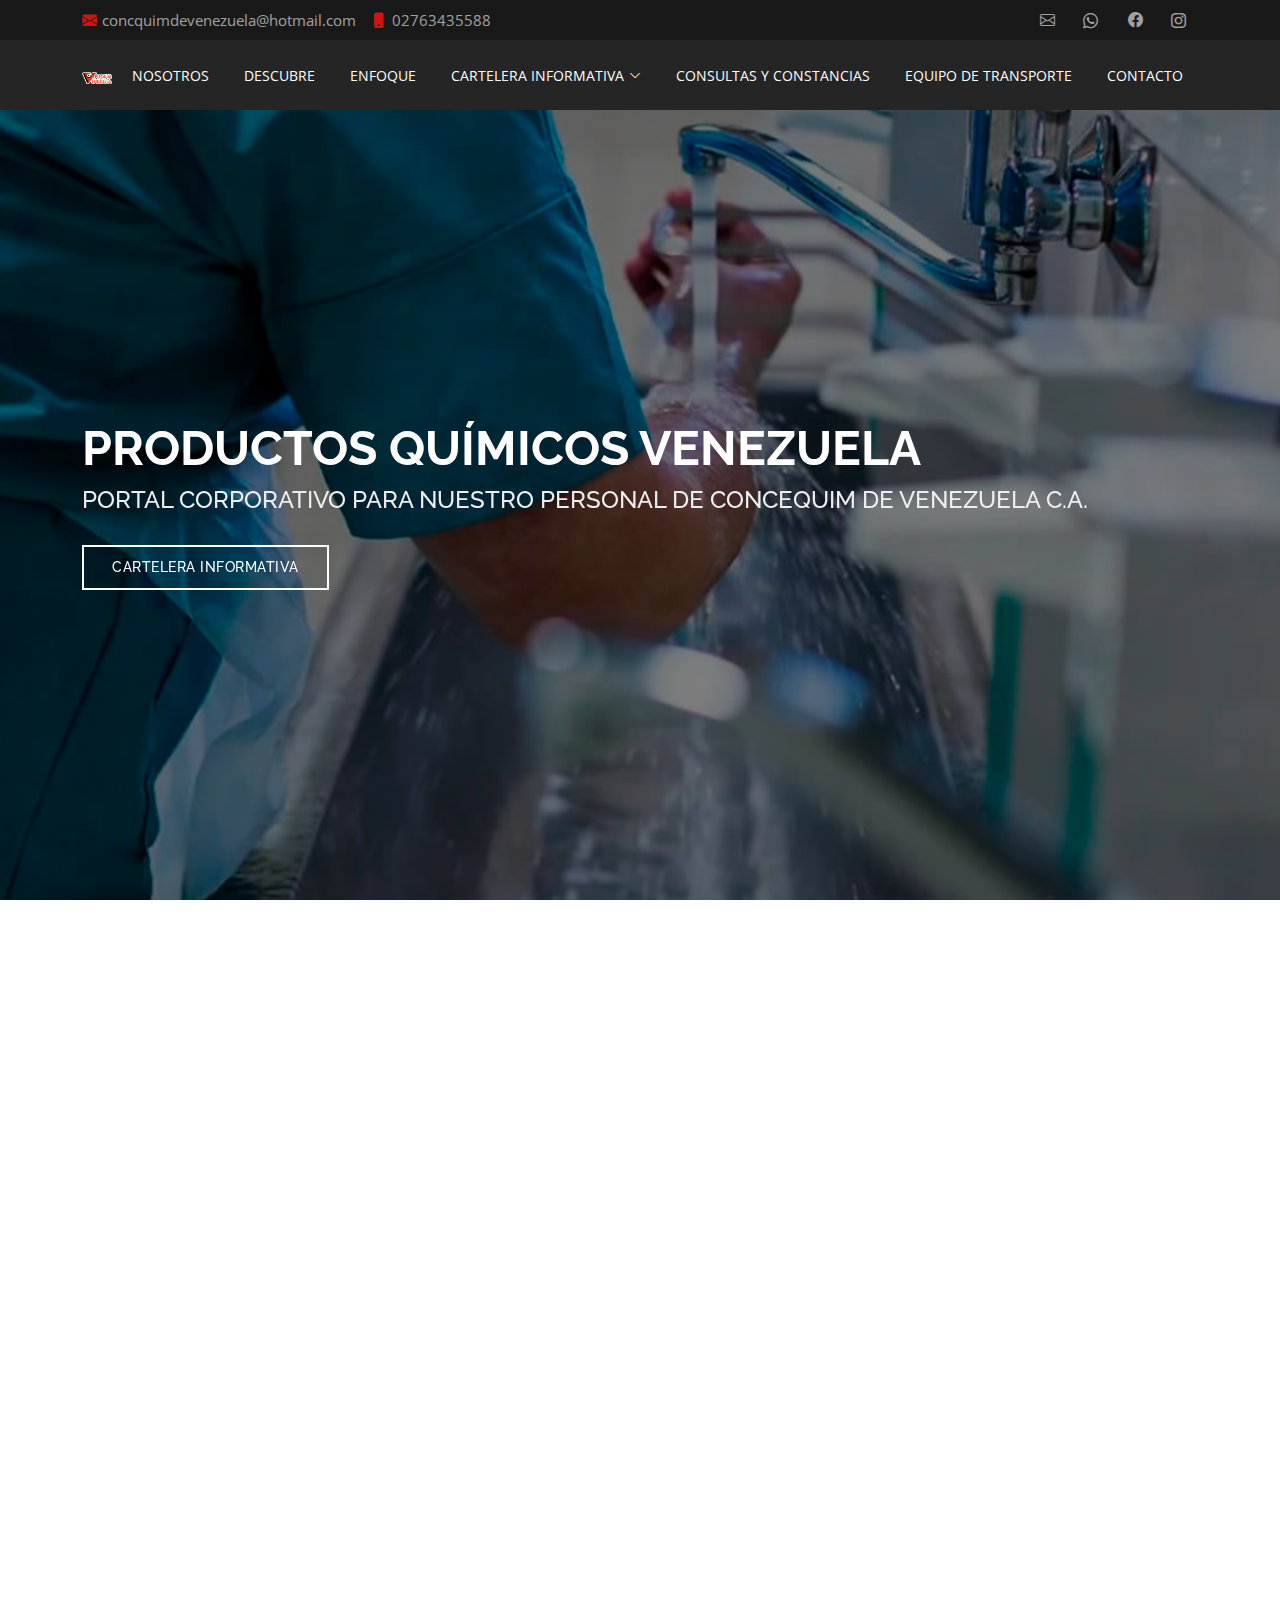
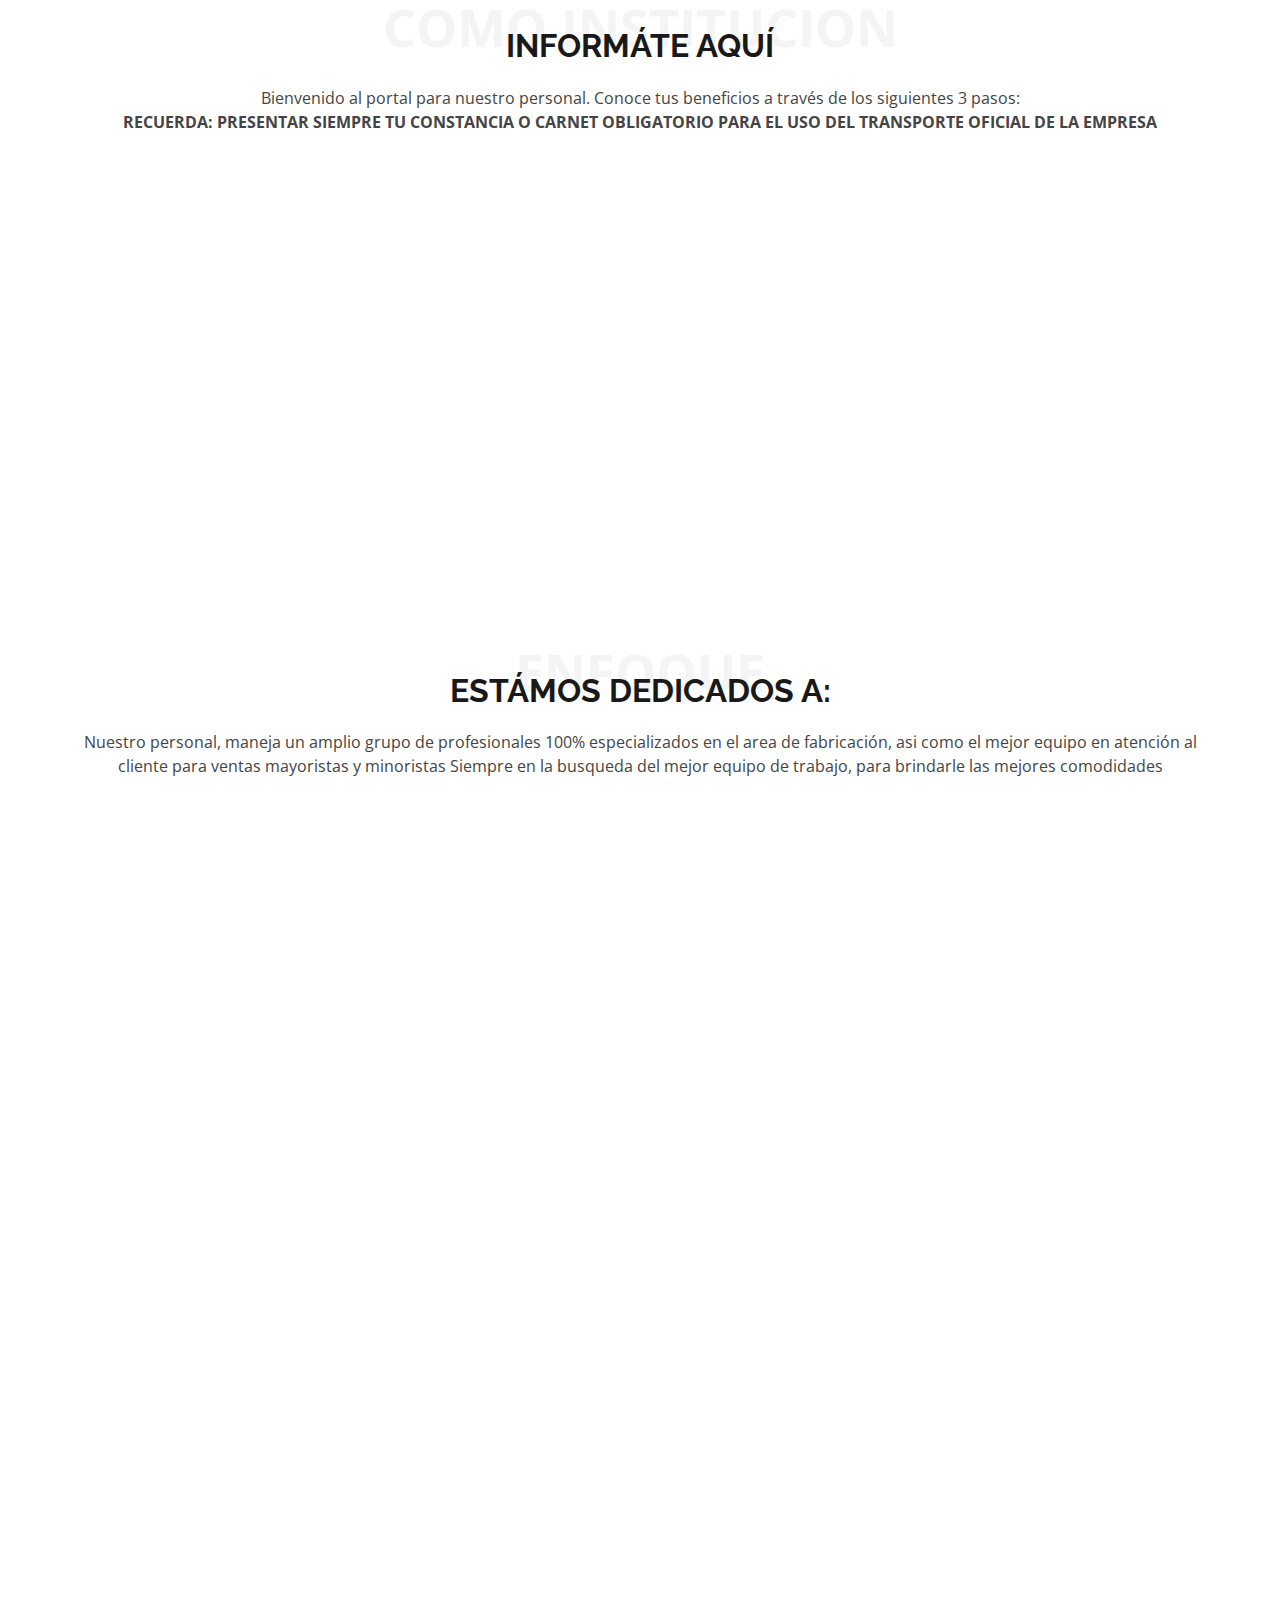
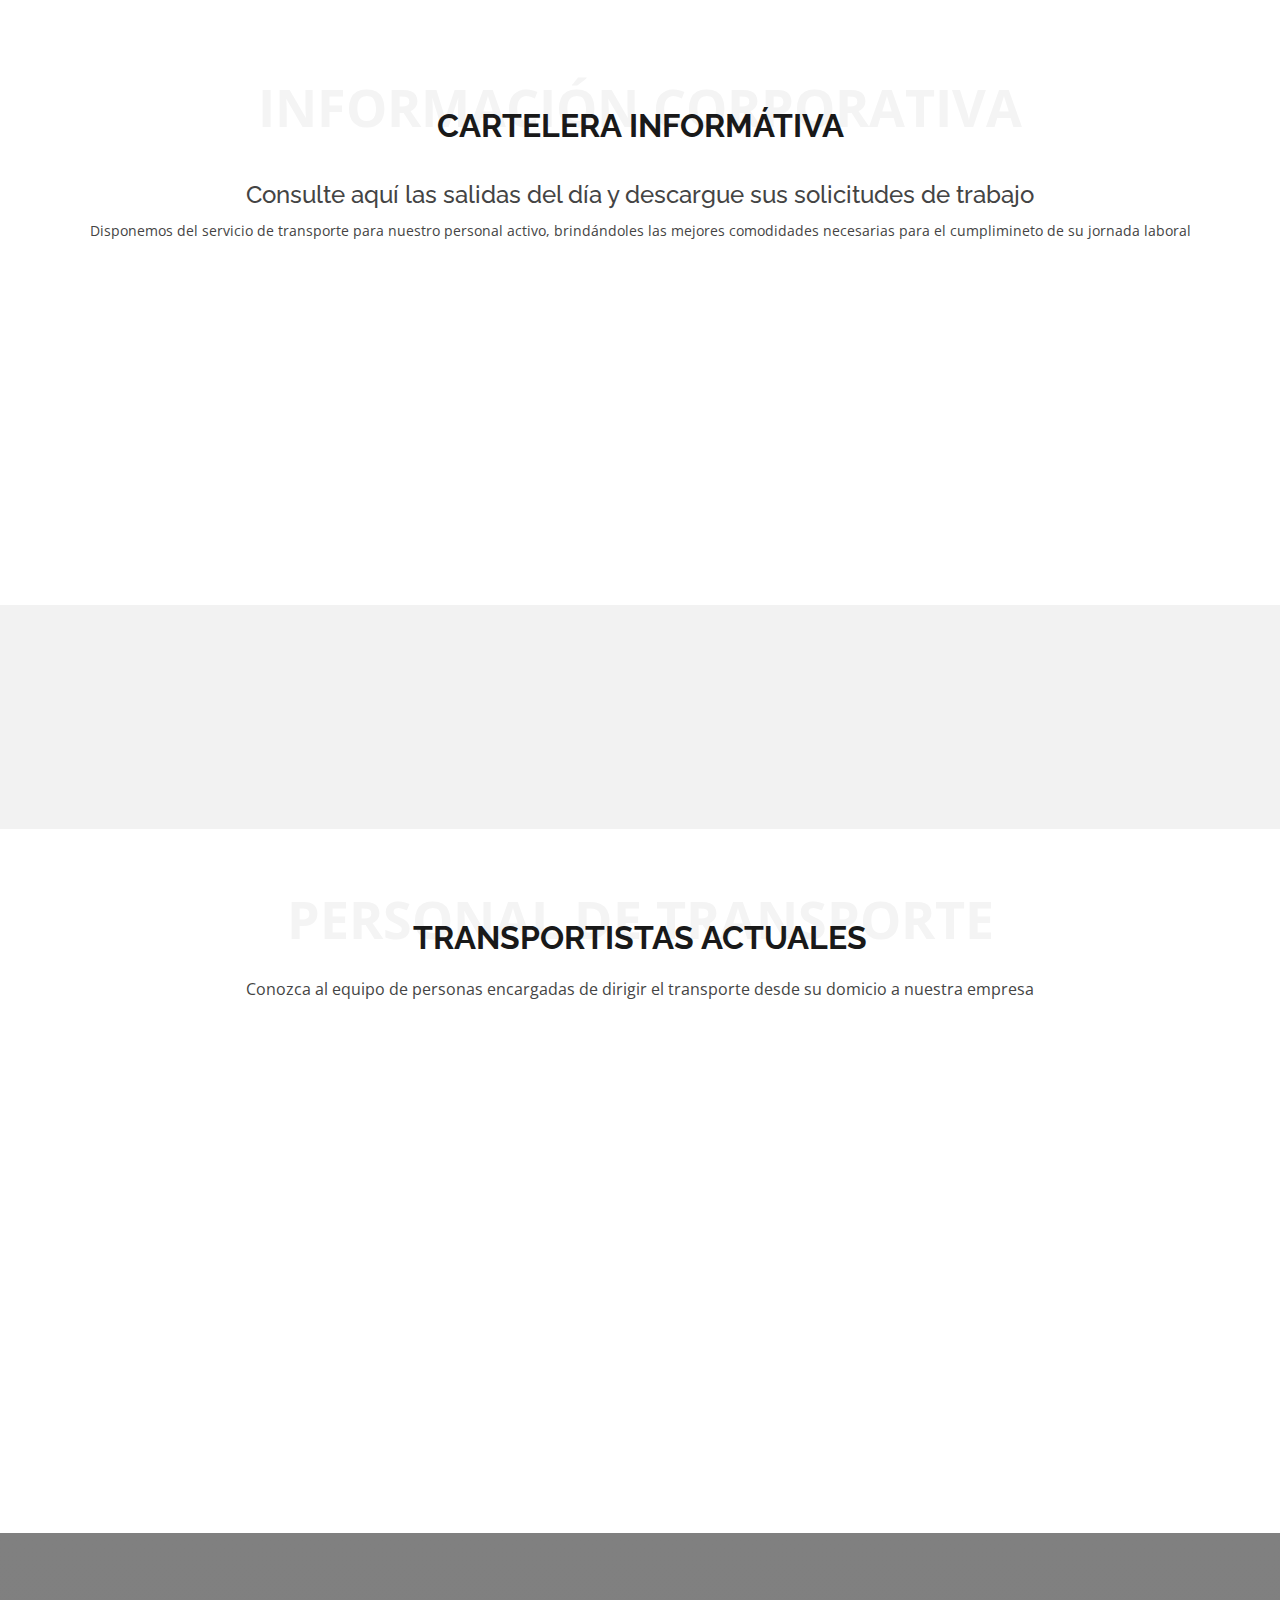
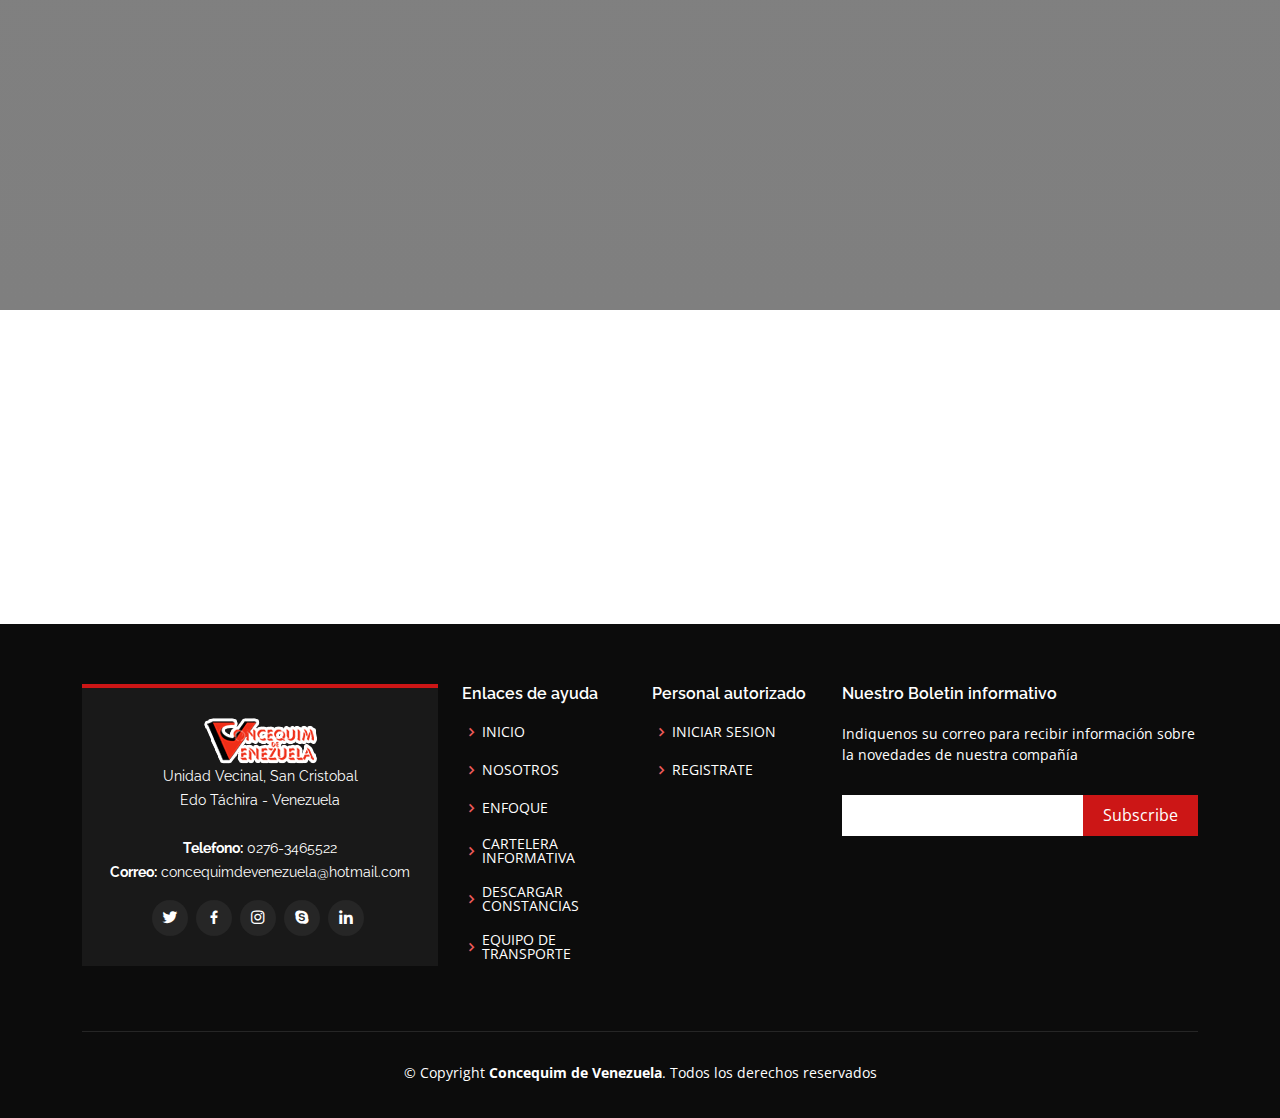
==== commit a81775b1: "texts & general information" ====
--- a/index.html
+++ b/index.html
@@ -73,11 +73,9 @@
               <li class="dropdown"><a href="#"><span>SERVICIO DE TRANSPORTE</span> <i class="bi bi-chevron-right"></i></a>
                 <ul>
                   <li><a href="stops.html">PARADAS Y DESTINOS</a></li>
-                  <li><a href="routes.html">RUTAS ACTIVAS</a></li>
                 </ul>
               </li>
               <li><a href="#">INICIAR SESION</a></li>
-              <li><a href="#">REGISTRATE</a></li>
             </ul>
           </li>
           <li><a class="nav-link scrollto" href="#downoald">CONSULTAS Y CONSTANCIAS</a></li>
@@ -93,7 +91,7 @@
   <!-- ======= Hero Section ======= -->
   <section id="hero" class="d-flex align-items-center">
     <div class="container position-relative" data-aos="fade-up" data-aos-delay="500">
-      <h1>PRODUCTOS QUIMICOS VENEZUELA</h1>
+      <h1>PRODUCTOS QUÍMICOS VENEZUELA</h1>
       <h2>PORTAL CORPORATIVO PARA NUESTRO PERSONAL DE CONCEQUIM DE VENEZUELA C.A.</h2>
       <a href="#information" class="btn-get-started scrollto">CARTELERA INFORMATIVA</a>
     </div>
@@ -110,15 +108,14 @@
             <img src="assets/img/main/Logo concequim oficial.png" class="img-fluid" alt=""> 
           </div>
           <div class="col-lg-6 pt-4 pt-lg-0 order-2 order-lg-1 content" data-aos="fade-right">
-            <h3>CONAZCA MAS SOBRE SU INSTITUCION</h3>
+            <h3>CONOZCA MÁS SOBRE SU INSTITUCIÓN</h3>
             <p class="fst-italic">
-              Si eres del personal Concequim Venezuela C.A informate aqui sobre:
+              Si eres del personal Concequim Venezuela C.A informáte aquí sobre:
             </p>
             <ul>
-              <li><i class="bi bi-check-circle"></i> Conoce tu informacion corporativa</li>
+              <li><i class="bi bi-check-circle"></i> Conoce tu información corporativa</li>
               <li><i class="bi bi-check-circle"></i> Descarga constancias de trabajo</li>
-              <li><i class="bi bi-check-circle"></i> Descarga tu carnet</li>
-              <li><i class="bi bi-check-circle"></i> Revisa la acrtelera informativa con las salidas de rutas del Tranporte Ofical </li>
+              <li><i class="bi bi-check-circle"></i> Revisa la cartelera informativa con las salidas de rutas del Tranporte Oficial de la empresa </li>
             </ul>
             <p class="text-justify">
               Misión de la Institución: Como Unidad funcional somos una empresa venezolana, que está orientada a la fabricación y distribución de productos de aseo e higiene para la empresa y el hogar, cuidando cada detalle del proceso para la satisfacción de los clientes, 
@@ -139,8 +136,8 @@
       <div class="container">
         <div class="section-title">
           <span>COMO INSTITUCION</span>
-          <h2>Informate aqui</h2>
-          <p>Bienvenido al portal para nuestro personal. Conoce tus beneficios a traves de los siguientes 3 pasos:</p>
+          <h2>Informáte aquí</h2>
+          <p>Bienvenido al portal para nuestro personal. Conoce tus beneficios a través de los siguientes 3 pasos:</p>
           <p><b>RECUERDA: PRESENTAR SIEMPRE TU CONSTANCIA O CARNET OBLIGATORIO PARA EL USO DEL TRANSPORTE OFICIAL DE LA EMPRESA</b></p>
         </div>
 
@@ -150,7 +147,7 @@
             <div class="box">
               <span>01</span>
               <h4>Descarga tu carnet vigente ahora mismo</h4>
-              <p>Ulamco laboris nisi ut aliquip ex ea commodo consequat. Et consectetur ducimus vero placeat</p>
+              <p>Es importante que siempre tenga su carnet a la mano al momento de hacer uso del servicio de transporte interno de la empresa</p>
             </div>
           </div>
 
@@ -158,15 +155,15 @@
             <div class="box">
               <span>02</span>
               <h4>Descarga tu constancia de trabajo</h4>
-              <p>Dolorem est fugiat occaecati voluptate velit esse. Dicta veritatis dolor quod et vel dire leno para dest</p>
+              <p>En nuestra cartelera informátiva puedes descargar tu constancia vigente. Solo debes ingresar tu número de cédula</p>
             </div>
           </div>
 
           <div class="col-lg-4 mt-4 mt-lg-0" data-aos="fade-up" data-aos-delay="300">
             <div class="box">
               <span>03</span>
-              <h4>Conoce las salidas diarias por rutas del Tranporte Ofical</h4>
-              <p>Molestiae officiis omnis illo asperiores. Aut doloribus vitae sunt debitis quo vel nam quis</p>
+              <h4>Conoce las salidas diarias de cada ruta del Tranporte Ofical</h4>
+              <p>Antes de hacer uso de las rutas de transporte interno de la empresa es importante que conozca los horarios de salida y paradas de cada una</p>
             </div>
           </div>
 
@@ -182,10 +179,10 @@
 
         <div class="section-title">
           <span>ENFOQUE</span>
-          <h2>ESTAMOS DEDICADOS A:</h2>
+          <h2>ESTÁMOS DEDICADOS A:</h2>
           <p>Nuestro personal, maneja un amplio grupo de profesionales 100% especializados en el area de fabricación, 
-          asi como el mejor equipo en atencion al cliente para ventas mayoristas y minoristas
-          Siempre en la busqueda del mejor equipo de trebajo, para brindarle las mejores comodidades </p>
+          asi como el mejor equipo en atención al cliente para ventas mayoristas y minoristas
+          Siempre en la busqueda del mejor equipo de trabajo, para brindarle las mejores comodidades </p>
         </div>
 
         <div class="row">
@@ -209,7 +206,7 @@
             <div class="icon-box">
               <div class="icon"><i class="bi bi-exclamation-octagon"></i></div>
               <h4><a href="">Fabricación de insecticidas</a></h4>
-              <p>Excepteur sint occaecat cupidatat non proident, sunt in culpa qui officia</p>
+              <p>Desinfectantes germicidas para jardines y lugares abiertos</p>
             </div>
           </div>
 
@@ -218,7 +215,7 @@
               <div class="icon"><i class="bi bi-minecart-loaded"></i></div>
              <!--  <div class="icon"><i class="bi bi-moisture"></i></div> -->
               <h4><a href="">Venta de materia prima</a></h4>
-              <p>At vero eos et accusamus et iusto odio dignissimos ducimus qui blanditiis</p>
+              <p>Comercialización de productos para la fabricación de quimicos a empresas minoristas</p>
             </div>
           </div>
 
@@ -226,7 +223,7 @@
             <div class="icon-box">
               <div class="icon"><i class="bi bi-cart-plus"></i></div>
               <h4><a href="">Venta al mayor</a></h4>
-              <p>Quis consequatur saepe eligendi voluptatem consequatur dolor consequuntur</p>
+              <p>Venta de productos por docenas y más con envíos a varios estados de venezuela</p>
             </div>
           </div>
 
@@ -234,7 +231,7 @@
             <div class="icon-box">
               <div class="icon"><i class="bi bi-cart-dash"></i></div>
               <h4><a href="">Venta al detal</a></h4>
-              <p>Modi nostrum vel laborum. Porro fugit error sit minus sapiente sit aspernatur</p>
+              <p>Venta de productos detallados con entregas en el casco de la ciudad</p>
             </div>
           </div>
 
@@ -247,18 +244,18 @@
       <div class="container">
         <div class="section-title">
           <span>
-            Informacion corporativa
+            Información corporativa
           </span>
           <h2> 
-            Cartelera Informativa
+            Cartelera Informátiva
           </h2>
             <h4 class="pt-3">
-              Consulte aqui las salidas del día y descargue sus solicitudes de trabajo
+              Consulte aquí las salidas del día y descargue sus solicitudes de trabajo
             </h4>
             <p>
               <small class="pb-5"> 
                 Disponemos del servicio de transporte para nuestro personal activo, 
-                brindandoles las comodidades necesarias para el cumplimineto de su jornada laboral
+                brindándoles las mejores comodidades necesarias para el cumplimineto de su jornada laboral
               </small>
             </p>
         </div>
@@ -284,7 +281,7 @@
               <div class="section-title">
                 <span>Descarga solicitudes</span>
                 <h2>Consultas y constancias</h2>
-                <h5><em><mark>Descarga aqui tus constancias y solicitudes vigenetes</mark></em></h5>
+                <h5><em><mark>Descarga aquí tus constancias y solicitudes vigentes</mark></em></h5>
               </div>
             </div>
   
